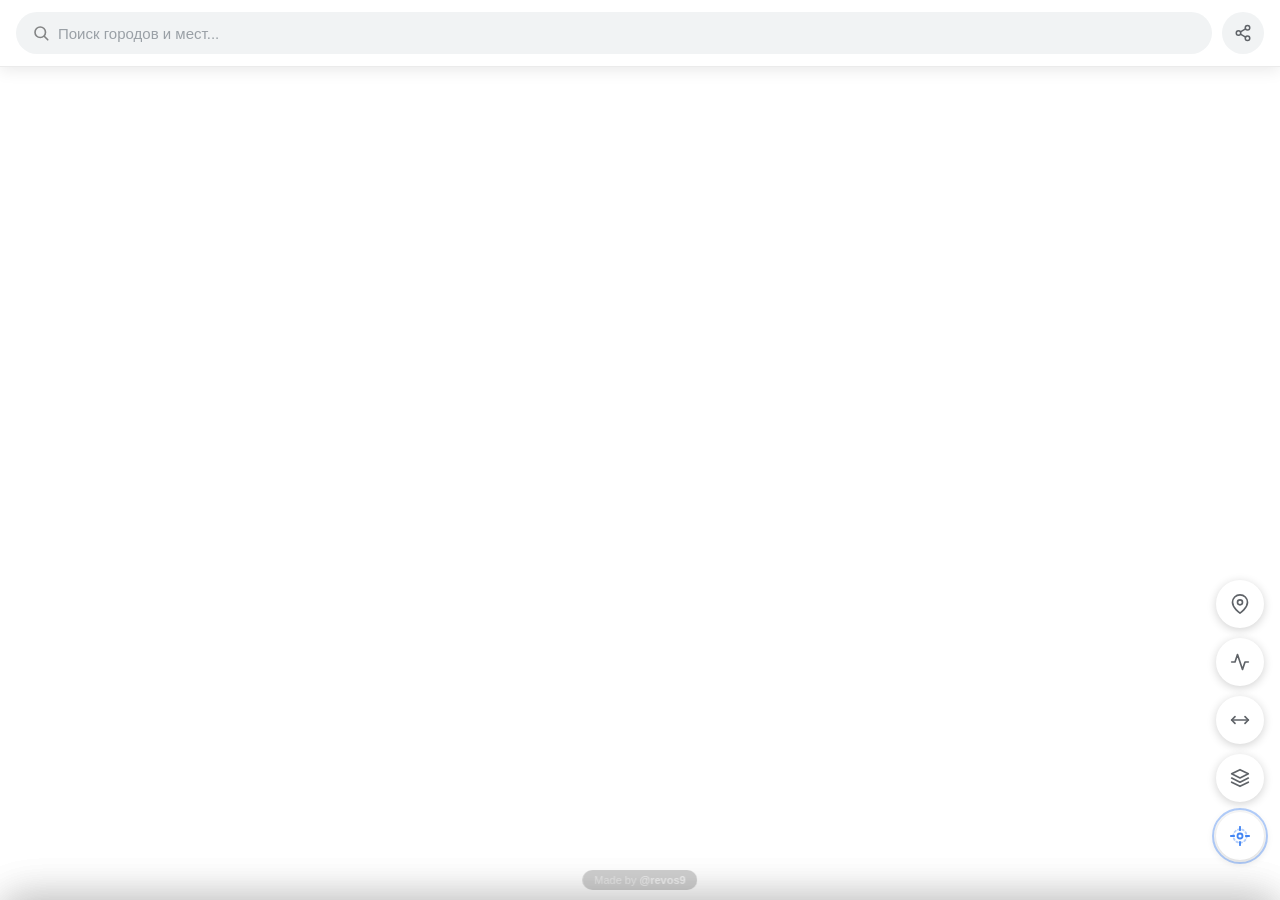
==== index.html @ 76214e2a "Add files via upload" ====
<!DOCTYPE html>
<html lang="ru">
<head>
<meta charset="UTF-8">
<meta name="viewport" content="width=device-width, initial-scale=1.0">
<title>GeoGo</title>
<link rel="stylesheet" href="https://unpkg.com/leaflet@1.9.4/dist/leaflet.css"/>
<style>
* { margin:0; padding:0; box-sizing:border-box; }
body { overflow:hidden; font-family:-apple-system,BlinkMacSystemFont,'Segoe UI',sans-serif; }
#map { height:100vh; width:100vw; }

#topbar {
  position:fixed; top:0; left:0; right:0; z-index:1000;
  padding:12px 16px; display:flex; align-items:center; gap:10px;
  background:rgba(255,255,255,0.92); backdrop-filter:blur(12px); -webkit-backdrop-filter:blur(12px);
  border-bottom:1px solid rgba(0,0,0,0.08); box-shadow:0 2px 16px rgba(0,0,0,0.1);
}
#searchWrap {
  flex:1; display:flex; align-items:center; position:relative;
  background:#f1f3f4; border-radius:24px; padding:0 16px; gap:8px; height:42px; transition:background .2s;
}
#searchWrap:focus-within { background:#fff; box-shadow:0 0 0 2px #4285f4; }
#searchWrap > svg { flex-shrink:0; opacity:.45; }
#searchInput { flex:1; border:none; outline:none; background:transparent; font-size:15px; color:#202124; }
#searchInput::placeholder { color:#9aa0a6; }
#suggestions {
  position:absolute; top:calc(100% + 6px); left:0; right:0;
  background:#fff; border-radius:16px; box-shadow:0 8px 32px rgba(0,0,0,0.15);
  overflow:hidden; z-index:1100; display:none;
}
#suggestions.open { display:block; }
.sug-item { display:flex; align-items:center; gap:10px; padding:10px 16px; cursor:pointer; font-size:14px; color:#3c4043; transition:background .12s; border:none; background:none; width:100%; text-align:left; }
.sug-item:hover { background:#f1f3f4; }
.sug-name { font-weight:500; }
.sug-sub { font-size:12px; color:#9aa0a6; margin-top:1px; }
.sug-sep { font-size:11px; font-weight:600; letter-spacing:.7px; color:#9aa0a6; text-transform:uppercase; padding:8px 16px 4px; display:block; }

/* крестик удаления из истории */
.sug-del {
  width:24px; height:24px; border-radius:50%; border:none; background:none;
  color:#c5c8cc; cursor:pointer; display:flex; align-items:center; justify-content:center;
  flex-shrink:0; margin-left:auto; padding:0;
  transition:background .15s, color .15s;
  position:relative; z-index:10;
}
.sug-del:hover { background:#fee8e8; color:#d93025; }
/* строка истории: основная часть кликается, крестик — отдельно */
.hist-row { display:flex; align-items:center; gap:10px; padding:0 16px; transition:background .12s; }
.hist-row:hover { background:#f1f3f4; }
.hist-row:hover .sug-del { color:#9aa0a6; }
.hist-btn { flex:1; display:flex; align-items:center; gap:10px; padding:10px 0; cursor:pointer; border:none; background:none; text-align:left; font-size:14px; color:#3c4043; min-width:0; }

/* заголовок секции истории с кнопкой очистки */
.sug-sep-row { display:flex; align-items:center; justify-content:space-between; padding:8px 16px 4px; }
.sug-sep-row .sug-sep { padding:0; display:inline; }
.hist-clear-all { border:none; background:none; color:#9aa0a6; font-size:11px; font-weight:600; cursor:pointer; padding:3px 6px; border-radius:8px; transition:background .15s,color .15s; letter-spacing:.2px; }
.hist-clear-all:hover { background:#fee8e8; color:#d93025; }



#shareBtn { width:42px; height:42px; border-radius:50%; flex-shrink:0; display:flex; align-items:center; justify-content:center; background:#f1f3f4; border:none; cursor:pointer; color:#5f6368; transition:all .18s; }
#shareBtn:hover { background:#e8f0fe; color:#4285f4; }
#shareBtn:active { transform:scale(.92); }

#sidebar { position:fixed; right:16px; bottom:40px; z-index:1000; display:flex; flex-direction:column; gap:10px; align-items:center; transition:bottom .35s cubic-bezier(.4,0,.2,1); }
#sidebar.lifted { bottom:230px; }
.fab { width:48px; height:48px; border-radius:50%; display:flex; align-items:center; justify-content:center; cursor:pointer; border:none; position:relative; box-shadow:0 2px 10px rgba(0,0,0,0.18); transition:transform .18s,box-shadow .18s,background .18s,color .18s; }
.fab:hover { transform:scale(1.08); box-shadow:0 4px 18px rgba(0,0,0,0.22); }
.fab:active { transform:scale(.93); }
#rulerBtn { background:#fff; color:#5f6368; }
#rulerBtn.on { background:#4285f4; color:#fff; box-shadow:0 2px 14px rgba(66,133,244,.5); }
#routeBtn { background:#fff; color:#5f6368; }
#routeBtn.on { background:#4285f4; color:#fff; box-shadow:0 2px 14px rgba(66,133,244,.5); }
#pinBtn { background:#fff; color:#5f6368; }
#pinBtn.on { background:#4285f4; color:#fff; box-shadow:0 2px 14px rgba(66,133,244,.5); }
body.pin-mode #map { cursor:crosshair !important; }
body.route-mode #map { cursor:crosshair !important; }
#menuBtn { background:#fff; color:#5f6368; }
#menuBtn.open { background:#e8f0fe; color:#4285f4; }
#locBtn { background:#fff; color:#4285f4; }
#locBtn.active { background:#4285f4; color:#fff; }
#locBtn::after { content:''; position:absolute; inset:-4px; border-radius:50%; border:2px solid rgba(66,133,244,0.4); animation:locping 2.2s ease-out infinite; }
@keyframes locping { 0%{opacity:.6;transform:scale(1)} 100%{opacity:0;transform:scale(1.6)} }

.custom-pin { display:flex; flex-direction:column; align-items:center; cursor:pointer; }
.custom-pin .pin-head { width:28px; height:28px; border-radius:50% 50% 50% 0; transform:rotate(-45deg); display:flex; align-items:center; justify-content:center; background:#4285f4; border:2.5px solid #fff; box-shadow:0 3px 10px rgba(66,133,244,.5); }
.custom-pin .pin-head svg { transform:rotate(45deg); }
.custom-pin .pin-tail { width:2px; height:8px; background:#4285f4; margin-top:-1px; border-radius:0 0 2px 2px; }

#pinDialog { position:fixed; top:50%; left:50%; transform:translate(-50%,-50%) scale(0.9); z-index:3000; background:#fff; border-radius:20px; box-shadow:0 16px 48px rgba(0,0,0,0.22); padding:20px; width:280px; opacity:0; pointer-events:none; transition:opacity .2s,transform .22s cubic-bezier(.34,1.4,.64,1); }
#pinDialog.show { opacity:1; pointer-events:all; transform:translate(-50%,-50%) scale(1); }
#pinDialogOverlay { position:fixed; inset:0; z-index:2999; background:rgba(0,0,0,0.3); backdrop-filter:blur(2px); opacity:0; pointer-events:none; transition:opacity .2s; }
#pinDialogOverlay.show { opacity:1; pointer-events:all; }
#pinDialog h3 { font-size:16px; font-weight:600; color:#202124; margin-bottom:14px; display:flex; align-items:center; gap:8px; }
#pinDialog h3 svg { color:#4285f4; }
#pinLabelInput { width:100%; border:1.5px solid #e0e0e0; border-radius:12px; padding:10px 14px; font-size:14px; color:#202124; outline:none; transition:border-color .18s; font-family:inherit; }
#pinLabelInput:focus { border-color:#4285f4; }
#pinLabelInput::placeholder { color:#9aa0a6; }
.pin-dialog-btns { display:flex; gap:8px; margin-top:14px; }
.pin-dialog-btns button { flex:1; padding:10px; border-radius:12px; border:none; font-size:14px; font-weight:600; cursor:pointer; transition:background .15s; }
#pinCancelBtn { background:#f1f3f4; color:#5f6368; }
#pinConfirmBtn { background:#4285f4; color:#fff; }
.pin-popup { min-width:120px; }
.pin-popup .pin-popup-name { font-weight:600; font-size:14px; color:#202124; margin-bottom:6px; }
.pin-popup .pin-popup-del { display:flex; align-items:center; gap:5px; background:none; border:none; color:#4285f4; font-size:12px; font-weight:600; cursor:pointer; padding:0; font-family:inherit; }

#mapMenu { position:fixed; right:68px; bottom:40px; z-index:999; background:rgba(255,255,255,0.97); backdrop-filter:blur(16px); -webkit-backdrop-filter:blur(16px); border-radius:20px; box-shadow:0 8px 40px rgba(0,0,0,0.18); padding:10px 8px 12px; display:flex; flex-direction:column; gap:0; width:220px; transform:scale(0.88) translateX(12px); transform-origin:right bottom; opacity:0; pointer-events:none; transition:transform .24s cubic-bezier(.34,1.56,.64,1),opacity .18s ease,bottom .35s cubic-bezier(.4,0,.2,1); max-height:82vh; overflow-y:auto; }
#mapMenu.lifted { bottom:230px; }
#mapMenu.open { transform:scale(1) translateX(0); opacity:1; pointer-events:all; }
.menu-title { font-size:10px; font-weight:700; letter-spacing:.9px; color:#9aa0a6; text-transform:uppercase; padding:6px 12px 5px; display:block; }
.menu-sep { height:1px; background:#f1f3f4; margin:5px 8px; }
.mbase-grid { display:grid; grid-template-columns:1fr 1fr; gap:6px; padding:0 6px 4px; }
.mbase-btn { display:flex; flex-direction:column; align-items:center; gap:5px; padding:8px 4px 7px; border-radius:14px; cursor:pointer; border:1.5px solid #e8eaed; background:#fff; font-size:11px; font-weight:600; color:#5f6368; transition:all .18s; }
.mbase-btn:hover { background:#f8f9fa; }
.mbase-btn.on { border-color:#4285f4; background:#e8f0fe; color:#1a73e8; }
.mbase-btn .mb-ico { width:42px; height:30px; border-radius:8px; overflow:hidden; flex-shrink:0; background:#e8eaed; }
.mbase-btn .mb-ico img { width:100%; height:100%; object-fit:cover; }
.mlay { display:flex; align-items:center; gap:10px; padding:8px 10px; border-radius:12px; cursor:pointer; border:none; background:none; width:100%; text-align:left; transition:background .15s; }
.mlay:hover { background:#f1f3f4; }
.mlay-ico { width:30px; height:30px; border-radius:9px; flex-shrink:0; display:flex; align-items:center; justify-content:center; background:#f1f3f4; color:#5f6368; transition:background .2s,color .2s; }
.mlay.on .mlay-ico { background:#e8f0fe; color:#4285f4; }
.mlay-info { flex:1; }
.mlay-name { font-size:13px; font-weight:600; color:#3c4043; }
.mlay-sub { font-size:10px; color:#9aa0a6; }
.mlay-toggle { width:32px; height:19px; border-radius:10px; background:#dde1e5; flex-shrink:0; position:relative; transition:background .2s; }
.mlay-toggle::after { content:''; position:absolute; width:15px; height:15px; top:2px; left:2px; border-radius:50%; background:#fff; box-shadow:0 1px 3px rgba(0,0,0,.2); transition:transform .2s; }
.mlay.on .mlay-toggle { background:#4285f4; }
.mlay.on .mlay-toggle::after { transform:translateX(13px); }

body.ruler-mode #map { cursor:crosshair !important; }
#rulerHint { position:fixed; top:76px; left:50%; transform:translateX(-50%) translateY(-6px); z-index:1500; background:rgba(32,33,36,0.93); color:#fff; padding:8px 8px 8px 16px; border-radius:20px; font-size:13px; font-weight:500; box-shadow:0 4px 24px rgba(0,0,0,0.3); display:none; align-items:center; gap:10px; white-space:nowrap; opacity:0; transition:opacity .2s,transform .22s; }
#rulerHint.show { display:flex; opacity:1; transform:translateX(-50%) translateY(0); }
#rulerHint .hint-text { opacity:.65; }
#rulerHint .dist-val { color:#7ab3f8; font-size:16px; font-weight:700; display:inline-flex; align-items:center; gap:6px; }
#rulerClearBtn { background:rgba(255,255,255,0.12); border:1px solid rgba(255,255,255,0.15); color:rgba(255,255,255,0.8); padding:6px 14px; border-radius:14px; cursor:pointer; font-size:12px; font-weight:600; transition:background .15s; line-height:1; }
#rulerClearBtn:hover { background:rgba(255,255,255,0.22); color:#fff; }
.ruler-dot { width:14px; height:14px; background:#4285f4; border:3px solid #fff; border-radius:50%; box-shadow:0 2px 8px rgba(66,133,244,.6); cursor:grab; }
.ruler-dot:active { cursor:grabbing; }
.ruler-label { background:rgba(32,33,36,0.88); color:#fff; padding:3px 9px; border-radius:8px; font-size:11px; font-weight:700; white-space:nowrap; pointer-events:none; transform:translateX(-50%); display:inline-block; }

#routeSheet { position:fixed; left:0; right:0; bottom:0; z-index:1200; background:#fff; border-radius:24px 24px 0 0; box-shadow:0 -4px 40px rgba(0,0,0,0.15); transform:translateY(100%); transition:transform .35s cubic-bezier(.4,0,.2,1); }
#routeSheet.show { transform:translateY(0); }
.rs-handle { width:36px; height:4px; background:#e0e0e0; border-radius:2px; margin:12px auto 0; }
.rs-body { padding:14px 16px 20px; }
.rs-header { display:flex; align-items:center; justify-content:space-between; margin-bottom:16px; }
.rs-title { font-size:16px; font-weight:700; color:#202124; display:flex; align-items:center; gap:8px; }
.rs-title-dot { width:8px; height:8px; border-radius:50%; background:#4285f4; animation:pulse-blue 2s ease infinite; }
@keyframes pulse-blue { 0%,100%{box-shadow:0 0 0 0 rgba(66,133,244,.4)} 50%{box-shadow:0 0 0 6px rgba(66,133,244,0)} }
#routeSheetClose { width:30px; height:30px; border-radius:50%; background:#f1f3f4; border:none; cursor:pointer; display:flex; align-items:center; justify-content:center; color:#5f6368; transition:background .15s,color .15s; }
#routeSheetClose:hover { background:#e8f0fe; color:#4285f4; }

.rs-inputs { background:#f8f9fa; border-radius:16px; overflow:hidden; border:1.5px solid #e8eaed; margin-bottom:14px; }
.rs-field { display:flex; align-items:center; gap:12px; padding:13px 14px; min-height:50px; }
.rs-field + .rs-field { border-top:1px solid #e8eaed; }
.rs-dot { width:12px; height:12px; border-radius:50%; flex-shrink:0; }
.rs-dot.start { background:#4285f4; }
.rs-dot.end { background:#1a73e8; }
.rs-field-label { flex:1; font-size:14px; color:#9aa0a6; white-space:nowrap; overflow:hidden; text-overflow:ellipsis; }
.rs-field-label.filled { color:#202124; font-weight:500; }
.rs-field-clear { width:22px; height:22px; border-radius:50%; background:#e0e0e0; border:none; cursor:pointer; display:none; align-items:center; justify-content:center; color:#5f6368; flex-shrink:0; transition:background .15s; }
.rs-field-clear.vis { display:flex; }
.rs-field-clear:hover { background:#e8f0fe; color:#4285f4; }

.rs-tabs { display:flex; gap:8px; margin-bottom:14px; }
.rs-tab { flex:1; display:flex; flex-direction:column; align-items:center; gap:3px; padding:10px 4px 9px; border-radius:16px; border:1.5px solid #e8eaed; background:#fff; cursor:pointer; transition:all .2s; }
.rs-tab:hover { background:#f8f9fa; }
.rs-tab.on { border-color:#4285f4; background:#e8f0fe; }
.rs-tab-icon { color:#b0b4b8; transition:color .2s; }
.rs-tab.on .rs-tab-icon { color:#4285f4; }
.rs-tab-time { font-size:13px; font-weight:800; color:#9aa0a6; line-height:1; }
.rs-tab.on .rs-tab-time { color:#1a73e8; }
.rs-tab-time.loading { animation:tskel 0.8s ease infinite alternate; }
@keyframes tskel { from{opacity:.3} to{opacity:.9} }
.rs-tab-name { font-size:10px; font-weight:600; color:#9aa0a6; letter-spacing:.3px; }
.rs-tab.on .rs-tab-name { color:#4285f4; }

.rs-result { display:none; border-radius:16px; padding:14px 16px; align-items:center; gap:14px; background:#e8f0fe; border:1.5px solid rgba(66,133,244,.2); animation:rsfadein .25s ease; }
@keyframes rsfadein { from{opacity:0;transform:translateY(4px)} to{opacity:1;transform:translateY(0)} }
.rs-result.show { display:flex; }
.rs-result-icon { width:46px; height:46px; border-radius:14px; flex-shrink:0; display:flex; align-items:center; justify-content:center; background:rgba(66,133,244,.15); color:#4285f4; }
.rs-result-main { flex:1; }
.rs-result-time { font-size:28px; font-weight:900; color:#202124; line-height:1; letter-spacing:-.5px; }
.rs-result-sub { font-size:12px; color:#9aa0a6; margin-top:2px; }
.rs-result-dist { font-size:14px; font-weight:700; color:#5f6368; }

.rm-start { width:16px; height:16px; background:#4285f4; border:3px solid #fff; border-radius:50%; box-shadow:0 2px 8px rgba(66,133,244,.6); }
.rm-end { width:16px; height:16px; background:#1a73e8; border:3px solid #fff; border-radius:50%; box-shadow:0 2px 8px rgba(26,115,232,.6); }

.route-chip { position:fixed; top:76px; left:50%; transform:translateX(-50%) scale(0.9); z-index:1400; padding:9px 18px; border-radius:22px; font-size:13px; font-weight:600; white-space:nowrap; pointer-events:none; opacity:0; transition:opacity .22s,transform .22s; box-shadow:0 4px 20px rgba(0,0,0,.18); }
.route-chip.show { opacity:1; transform:translateX(-50%) scale(1); }
.route-chip.step-start { background:#4285f4; color:#fff; }
.route-chip.step-end { background:#1a73e8; color:#fff; }

#credit { position:fixed; bottom:10px; left:50%; transform:translateX(-50%); z-index:999; font-size:11px; color:rgba(255,255,255,0.55); background:rgba(0,0,0,0.18); backdrop-filter:blur(6px); -webkit-backdrop-filter:blur(6px); padding:4px 12px; border-radius:20px; white-space:nowrap; pointer-events:all; }
#credit a { color:rgba(255,255,255,0.7); text-decoration:none; font-weight:600; transition:color .15s; }
#credit a:hover { color:#fff; }
#toast { position:fixed; bottom:40px; left:50%; transform:translateX(-50%) translateY(8px); z-index:4000; background:rgba(32,33,36,0.92); color:#fff; padding:10px 20px; border-radius:24px; font-size:13px; font-weight:500; box-shadow:0 4px 16px rgba(0,0,0,0.25); opacity:0; pointer-events:none; transition:opacity .25s,transform .25s; white-space:nowrap; }
#toast.show { opacity:1; transform:translateX(-50%) translateY(0); }
#toast.ok::before { content:'✓  '; color:#7ab3f8; }
#toast.err::before { content:'✕  '; color:#f28b82; }
.udot { width:16px; height:16px; background:#4285f4; border:3px solid #fff; border-radius:50%; box-shadow:0 2px 6px rgba(66,133,244,.6); animation:udot 2s ease-out infinite; }
@keyframes udot { 0%{box-shadow:0 0 0 0 rgba(66,133,244,.6),0 2px 6px rgba(66,133,244,.4)} 100%{box-shadow:0 0 0 14px rgba(66,133,244,0),0 2px 6px rgba(66,133,244,.4)} }

/* ── WIKIPEDIA PANEL ── */
#wikiPanel {
  position:fixed; left:0; right:0; bottom:0; z-index:1300;
  background:#fff; border-radius:24px 24px 0 0;
  box-shadow:0 -4px 40px rgba(0,0,0,0.15);
  transform:translateY(100%);
  transition:transform .35s cubic-bezier(.4,0,.2,1);
  max-height:78vh; display:flex; flex-direction:column;
}
#wikiPanel.show { transform:translateY(0); }
.wiki-handle { width:36px; height:4px; background:#e0e0e0; border-radius:2px; margin:12px auto 4px; flex-shrink:0; }
.wiki-header { display:flex; align-items:center; gap:10px; padding:8px 16px 12px; flex-shrink:0; border-bottom:1px solid #f1f3f4; }
.wiki-logo { width:32px; height:32px; border-radius:10px; background:#f1f3f4; flex-shrink:0; display:flex; align-items:center; justify-content:center; color:#4285f4; font-weight:900; font-size:17px; font-family:serif; }
.wiki-header-text { flex:1; min-width:0; }
.wiki-title { font-size:16px; font-weight:700; color:#202124; white-space:nowrap; overflow:hidden; text-overflow:ellipsis; }
.wiki-dist { font-size:11px; color:#9aa0a6; margin-top:1px; }
#wikiClose { width:30px; height:30px; border-radius:50%; background:#f1f3f4; border:none; cursor:pointer; display:flex; align-items:center; justify-content:center; color:#5f6368; flex-shrink:0; transition:background .15s,color .15s; }
#wikiClose:hover { background:#e8f0fe; color:#4285f4; }
.wiki-body { overflow-y:auto; padding:14px 16px 20px; flex:1; }
.wiki-thumb { width:100%; max-height:180px; object-fit:cover; border-radius:14px; margin-bottom:14px; display:block; }
.wiki-extract { font-size:14px; line-height:1.65; color:#3c4043; }
.wiki-readmore {
  display:flex; align-items:center; justify-content:center; gap:8px;
  margin-top:16px; padding:12px; border-radius:14px;
  background:#e8f0fe; border:none; cursor:pointer; width:100%;
  font-size:14px; font-weight:600; color:#1a73e8; transition:background .15s;
}
.wiki-readmore:hover { background:#d2e3fc; }
.wiki-loading { display:flex; flex-direction:column; align-items:center; gap:12px; padding:32px 16px; color:#9aa0a6; font-size:14px; }
.wiki-spinner { width:32px; height:32px; border:3px solid #e8f0fe; border-top-color:#4285f4; border-radius:50%; animation:wspin .7s linear infinite; }
@keyframes wspin { to{transform:rotate(360deg)} }
.wiki-none { text-align:center; padding:32px 16px; color:#9aa0a6; font-size:14px; }
.wiki-none svg { margin-bottom:10px; opacity:.3; }
#wikiOverlay { position:fixed; inset:0; z-index:1299; background:rgba(0,0,0,0.25); backdrop-filter:blur(2px); opacity:0; pointer-events:none; transition:opacity .25s; }
#wikiOverlay.show { opacity:1; pointer-events:all; }

.leaflet-bottom.leaflet-left { bottom:110px !important; left:16px !important; }
.leaflet-control-zoom { border:none !important; box-shadow:0 2px 12px rgba(0,0,0,.15) !important; }
.leaflet-control-zoom a { background:#fff !important; color:#5f6368 !important; border:none !important; font-weight:600 !important; width:36px !important; height:36px !important; line-height:36px !important; }
.leaflet-control-zoom a:hover { background:#f1f3f4 !important; }
.leaflet-control-zoom-in { border-radius:12px 12px 0 0 !important; }
.leaflet-control-zoom-out { border-radius:0 0 12px 12px !important; }
.leaflet-popup-content-wrapper { border-radius:14px !important; box-shadow:0 8px 24px rgba(0,0,0,.15) !important; font-family:-apple-system,BlinkMacSystemFont,'Segoe UI',sans-serif !important; }
.leaflet-popup-content { font-size:14px; color:#3c4043; }
</style>
</head>
<body>

<div id="topbar">
  <div id="searchWrap">
    <svg width="18" height="18" viewBox="0 0 24 24" fill="none" stroke="currentColor" stroke-width="2.2" stroke-linecap="round" stroke-linejoin="round"><circle cx="11" cy="11" r="7"/><line x1="21" y1="21" x2="16.65" y2="16.65"/></svg>
    <input id="searchInput" type="text" placeholder="Поиск городов и мест..." autocomplete="off">
    <div id="suggestions"></div>
  </div>
  <button id="shareBtn" title="Поделиться">
    <svg width="18" height="18" viewBox="0 0 24 24" fill="none" stroke="currentColor" stroke-width="2" stroke-linecap="round" stroke-linejoin="round"><circle cx="18" cy="5" r="3"/><circle cx="6" cy="12" r="3"/><circle cx="18" cy="19" r="3"/><line x1="8.59" y1="13.51" x2="15.42" y2="17.49"/><line x1="15.41" y1="6.51" x2="8.59" y2="10.49"/></svg>
  </button>
</div>

<div id="routeSheet">
  <div class="rs-handle"></div>
  <div class="rs-body">
    <div class="rs-header">
      <div class="rs-title"><div class="rs-title-dot"></div>Маршрут</div>
      <button id="routeSheetClose"><svg width="14" height="14" viewBox="0 0 24 24" fill="none" stroke="currentColor" stroke-width="2.5" stroke-linecap="round"><line x1="18" y1="6" x2="6" y2="18"/><line x1="6" y1="6" x2="18" y2="18"/></svg></button>
    </div>
    <div class="rs-inputs">
      <div class="rs-field">
        <div class="rs-dot start"></div>
        <div class="rs-field-label" id="rsStartLbl">Откуда...</div>
        <button class="rs-field-clear" id="rsStartClr"><svg width="9" height="9" viewBox="0 0 24 24" fill="none" stroke="currentColor" stroke-width="3.5" stroke-linecap="round"><line x1="18" y1="6" x2="6" y2="18"/><line x1="6" y1="6" x2="18" y2="18"/></svg></button>
      </div>
      <div class="rs-field">
        <div class="rs-dot end"></div>
        <div class="rs-field-label" id="rsEndLbl">Куда...</div>
        <button class="rs-field-clear" id="rsEndClr"><svg width="9" height="9" viewBox="0 0 24 24" fill="none" stroke="currentColor" stroke-width="3.5" stroke-linecap="round"><line x1="18" y1="6" x2="6" y2="18"/><line x1="6" y1="6" x2="18" y2="18"/></svg></button>
      </div>
    </div>
    <div class="rs-tabs">
      <button class="rs-tab on" data-mode="driving">
        <span class="rs-tab-icon"><svg width="22" height="22" viewBox="0 0 24 24" fill="none" stroke="currentColor" stroke-width="2" stroke-linecap="round" stroke-linejoin="round"><rect x="1" y="3" width="15" height="13" rx="2"/><path d="M16 8h4l3 3v5h-7V8z"/><circle cx="5.5" cy="18.5" r="2.5"/><circle cx="18.5" cy="18.5" r="2.5"/></svg></span>
        <span class="rs-tab-time" id="tt-driving">—</span>
        <span class="rs-tab-name">Авто</span>
      </button>
      <button class="rs-tab" data-mode="cycling">
        <span class="rs-tab-icon"><svg width="22" height="22" viewBox="0 0 24 24" fill="none" stroke="currentColor" stroke-width="2" stroke-linecap="round" stroke-linejoin="round"><circle cx="18.5" cy="17.5" r="3.5"/><circle cx="5.5" cy="17.5" r="3.5"/><circle cx="15" cy="5" r="1"/><path d="M12 17.5V14l-3-3 4-3 2 3h2"/></svg></span>
        <span class="rs-tab-time" id="tt-cycling">—</span>
        <span class="rs-tab-name">Вело</span>
      </button>
      <button class="rs-tab" data-mode="walking">
        <span class="rs-tab-icon"><svg width="22" height="22" viewBox="0 0 24 24" fill="none" stroke="currentColor" stroke-width="2" stroke-linecap="round" stroke-linejoin="round"><circle cx="12" cy="4" r="1.5"/><path d="M9 8l1 4-3 3 1 1 3-2 1 4h2l1-5 2 2v4h1v-5l-3-3 1-4"/></svg></span>
        <span class="rs-tab-time" id="tt-walking">—</span>
        <span class="rs-tab-name">Пешком</span>
      </button>
    </div>
    <div class="rs-result" id="rsResult" data-mode="driving">
      <div class="rs-result-icon" id="rsIcon"></div>
      <div class="rs-result-main">
        <div class="rs-result-time" id="rsTime">—</div>
        <div class="rs-result-sub" id="rsSub"></div>
      </div>
      <div class="rs-result-dist" id="rsDist"></div>
    </div>
  </div>
</div>

<div class="route-chip" id="routeChip"></div>

<div id="sidebar">
  <button class="fab" id="pinBtn" title="Метка">
    <svg width="20" height="20" viewBox="0 0 24 24" fill="none" stroke="currentColor" stroke-width="2" stroke-linecap="round" stroke-linejoin="round"><path d="M21 10c0 7-9 13-9 13s-9-6-9-13a9 9 0 0 1 18 0z"/><circle cx="12" cy="10" r="3"/></svg>
  </button>
  <button class="fab" id="routeBtn" title="Маршрут">
    <svg width="20" height="20" viewBox="0 0 24 24" fill="none" stroke="currentColor" stroke-width="2" stroke-linecap="round" stroke-linejoin="round"><polyline points="22 12 18 12 15 21 9 3 6 12 2 12"/></svg>
  </button>
  <button class="fab" id="rulerBtn" title="Линейка">
    <svg width="20" height="20" viewBox="0 0 24 24" fill="none" stroke="currentColor" stroke-width="2" stroke-linecap="round" stroke-linejoin="round"><line x1="2" y1="12" x2="22" y2="12"/><polyline points="6 8 2 12 6 16"/><polyline points="18 8 22 12 18 16"/></svg>
  </button>
  <button class="fab" id="menuBtn" title="Слои">
    <svg width="20" height="20" viewBox="0 0 24 24" fill="none" stroke="currentColor" stroke-width="2" stroke-linecap="round" stroke-linejoin="round"><polygon points="12 2 2 7 12 12 22 7 12 2"/><polyline points="2 17 12 22 22 17"/><polyline points="2 12 12 17 22 12"/></svg>
  </button>
  <button class="fab" id="locBtn" title="Местоположение">
    <svg width="20" height="20" viewBox="0 0 24 24" fill="none" stroke="currentColor" stroke-width="2.2" stroke-linecap="round" stroke-linejoin="round"><circle cx="12" cy="12" r="3"/><path d="M12 1v4M12 19v4M1 12h4M19 12h4"/><circle cx="12" cy="12" r="8" stroke-dasharray="2 3" opacity=".4"/></svg>
  </button>
</div>

<div id="mapMenu">
  <span class="menu-title">Тип карты</span>
  <div class="mbase-grid">
    <button class="mbase-btn on" data-t="light">
      <div class="mb-ico"><img src="https://tile.openstreetmap.org/6/32/21.png" alt=""></div>Обычная
    </button>
    <button class="mbase-btn" data-t="dark">
      <div class="mb-ico"><img src="https://cartodb-basemaps-a.global.ssl.fastly.net/dark_all/6/32/21.png" alt=""></div>Тёмная
    </button>
    <button class="mbase-btn" data-t="sat">
      <div class="mb-ico"><img src="https://server.arcgisonline.com/ArcGIS/rest/services/World_Imagery/MapServer/tile/6/21/32" alt=""></div>Спутник
    </button>
    <button class="mbase-btn" data-t="hyb">
      <div class="mb-ico" style="position:relative">
        <img src="https://server.arcgisonline.com/ArcGIS/rest/services/World_Imagery/MapServer/tile/6/21/32" alt="" style="position:absolute;inset:0;width:100%;height:100%;object-fit:cover">
        <img src="https://cartodb-basemaps-a.global.ssl.fastly.net/light_only_labels/6/32/21.png" alt="" style="position:absolute;inset:0;width:100%;height:100%;object-fit:cover;opacity:.85">
      </div>Гибрид
    </button>
  </div>
  <div class="menu-sep"></div>
  <span class="menu-title">Слои</span>
  <button class="mlay" id="layTraffic">
    <div class="mlay-ico"><svg width="16" height="16" viewBox="0 0 24 24" fill="none" stroke="currentColor" stroke-width="2" stroke-linecap="round" stroke-linejoin="round"><circle cx="12" cy="12" r="10"/><path d="M12 8v4l3 3"/></svg></div>
    <div class="mlay-info"><div class="mlay-name">Пробки</div><div class="mlay-sub">TomTom Flow</div></div>
    <div class="mlay-toggle"></div>
  </button>
  <button class="mlay" id="layWeather">
    <div class="mlay-ico"><svg width="16" height="16" viewBox="0 0 24 24" fill="none" stroke="currentColor" stroke-width="2" stroke-linecap="round" stroke-linejoin="round"><path d="M18 10h-1.26A8 8 0 1 0 9 20h9a5 5 0 0 0 0-10z"/></svg></div>
    <div class="mlay-info"><div class="mlay-name">Погода</div><div class="mlay-sub">Осадки (OpenMeteo)</div></div>
    <div class="mlay-toggle"></div>
  </button>
  <button class="mlay" id="layBike">
    <div class="mlay-ico"><svg width="16" height="16" viewBox="0 0 24 24" fill="none" stroke="currentColor" stroke-width="2" stroke-linecap="round" stroke-linejoin="round"><circle cx="18.5" cy="17.5" r="3.5"/><circle cx="5.5" cy="17.5" r="3.5"/><circle cx="15" cy="5" r="1"/><path d="M12 17.5V14l-3-3 4-3 2 3h2"/></svg></div>
    <div class="mlay-info"><div class="mlay-name">Велодорожки</div><div class="mlay-sub">CyclOSM</div></div>
    <div class="mlay-toggle"></div>
  </button>
  <button class="mlay" id="layTerrain">
    <div class="mlay-ico"><svg width="16" height="16" viewBox="0 0 24 24" fill="none" stroke="currentColor" stroke-width="2" stroke-linecap="round" stroke-linejoin="round"><path d="M3 20l6-12 4 7 3-5 5 10"/></svg></div>
    <div class="mlay-info"><div class="mlay-name">Рельеф</div><div class="mlay-sub">Горы и высоты</div></div>
    <div class="mlay-toggle"></div>
  </button>
  <button class="mlay" id="layRail">
    <div class="mlay-ico"><svg width="16" height="16" viewBox="0 0 24 24" fill="none" stroke="currentColor" stroke-width="2" stroke-linecap="round" stroke-linejoin="round"><rect x="4" y="3" width="16" height="14" rx="3"/><path d="M4 11h16"/><path d="M8 3v8M16 3v8"/><path d="M8 17l-2 4M16 17l2 4"/></svg></div>
    <div class="mlay-info"><div class="mlay-name">ЖД пути</div><div class="mlay-sub">OpenRailwayMap</div></div>
    <div class="mlay-toggle"></div>
  </button>
  <button class="mlay" id="layHike">
    <div class="mlay-ico"><svg width="16" height="16" viewBox="0 0 24 24" fill="none" stroke="currentColor" stroke-width="2" stroke-linecap="round" stroke-linejoin="round"><circle cx="12" cy="8" r="3"/><path d="M6.5 18c0-3 2.5-5 5.5-5s5.5 2 5.5 5"/><path d="M3 20h18"/></svg></div>
    <div class="mlay-info"><div class="mlay-name">Пешие тропы</div><div class="mlay-sub">Waymarked Trails</div></div>
    <div class="mlay-toggle"></div>
  </button>
</div>

<div id="rulerHint">
  <span class="hint-text" id="rulerHintText">Кликните на карту, чтобы начать</span>
  <span class="dist-val" id="rulerDist" style="display:none"></span>
  <button id="rulerClearBtn">✕ Сбросить</button>
</div>

<div id="pinDialogOverlay"></div>
<div id="pinDialog">
  <h3><svg width="18" height="18" viewBox="0 0 24 24" fill="none" stroke="currentColor" stroke-width="2.2" stroke-linecap="round" stroke-linejoin="round"><path d="M21 10c0 7-9 13-9 13s-9-6-9-13a9 9 0 0 1 18 0z"/><circle cx="12" cy="10" r="3"/></svg>Новая метка</h3>
  <input id="pinLabelInput" type="text" placeholder="Название места..." maxlength="40" autocomplete="off">
  <div class="pin-dialog-btns">
    <button id="pinCancelBtn">Отмена</button>
    <button id="pinConfirmBtn">Добавить</button>
  </div>
</div>
<div id="wikiOverlay"></div>
<div id="wikiPanel">
  <div class="wiki-handle"></div>
  <div class="wiki-header">
    <div class="wiki-logo">W</div>
    <div class="wiki-header-text">
      <div class="wiki-title" id="wikiTitle">Wikipedia</div>
      <div class="wiki-dist" id="wikiDist"></div>
    </div>
    <button id="wikiClose"><svg width="14" height="14" viewBox="0 0 24 24" fill="none" stroke="currentColor" stroke-width="2.5" stroke-linecap="round"><line x1="18" y1="6" x2="6" y2="18"/><line x1="6" y1="6" x2="18" y2="18"/></svg></button>
  </div>
  <div class="wiki-body" id="wikiBody"></div>
</div>
<div id="credit">Made by <a href="https://t.me/revos9" target="_blank">@revos9</a></div>
<div id="toast"></div>
<div id="map"></div>

<script src="https://unpkg.com/leaflet@1.9.4/dist/leaflet.js"></script>
<script>
const map = L.map('map',{zoomControl:false}).setView([20,0],2);
L.control.zoom({position:'bottomleft'}).addTo(map);

const menuBtn=document.getElementById('menuBtn'),mapMenu=document.getElementById('mapMenu');
menuBtn.addEventListener('click',e=>{e.stopPropagation();const o=mapMenu.classList.toggle('open');menuBtn.classList.toggle('open',o);});
document.addEventListener('click',e=>{if(!menuBtn.contains(e.target)&&!mapMenu.contains(e.target)){mapMenu.classList.remove('open');menuBtn.classList.remove('open');}});

const TL_BASE={
  light:L.tileLayer('https://tile.openstreetmap.org/{z}/{x}/{y}.png',{attribution:'© OpenStreetMap',maxZoom:19}),
  dark:L.tileLayer('https://{s}.basemaps.cartocdn.com/dark_all/{z}/{x}/{y}{r}.png',{attribution:'© CartoDB',maxZoom:19}),
  sat:L.tileLayer('https://server.arcgisonline.com/ArcGIS/rest/services/World_Imagery/MapServer/tile/{z}/{y}/{x}',{attribution:'© Esri',maxZoom:19}),
  hyb:L.layerGroup([L.tileLayer('https://server.arcgisonline.com/ArcGIS/rest/services/World_Imagery/MapServer/tile/{z}/{y}/{x}'),L.tileLayer('https://{s}.basemaps.cartocdn.com/light_only_labels/{z}/{x}/{y}{r}.png',{opacity:.85})])
};
const TL_OV={
  traffic:L.tileLayer('https://{s}.tile.openstreetmap.fr/osmfr/{z}/{x}/{y}.png',{opacity:.5,attribution:'© OpenStreetMap France',maxZoom:20,subdomains:'abc'}),
  weather:L.tileLayer('https://tile.openweathermap.org/map/precipitation_new/{z}/{x}/{y}.png?appid=439d4b804bc8187953eb36d2a8c26a02',{opacity:.65,attribution:'© OpenWeatherMap',maxZoom:18}),
  bike:L.tileLayer('https://{s}.tile-cyclosm.openstreetmap.fr/cyclosm/{z}/{x}/{y}.png',{opacity:.85,attribution:'© CyclOSM',maxZoom:17,subdomains:'abc'}),
  terrain:L.tileLayer('https://{s}.tile.opentopomap.org/{z}/{x}/{y}.png',{opacity:.45,attribution:'© OpenTopoMap',maxZoom:17,subdomains:'abc'}),
  rail:L.tileLayer('https://a.tiles.openrailwaymap.org/standard/{z}/{x}/{y}.png',{opacity:.9,attribution:'© OpenRailwayMap',maxZoom:19}),
  hike:L.tileLayer('https://tile.waymarkedtrails.org/hiking/{z}/{x}/{y}.png',{opacity:.85,attribution:'© Waymarked Trails',maxZoom:19})
};
let curTheme='light'; TL_BASE.light.addTo(map);
const activeOV=new Set();
document.querySelectorAll('.mbase-btn').forEach(btn=>{btn.addEventListener('click',()=>{const t=btn.dataset.t;if(t===curTheme)return;const old=TL_BASE[curTheme];if(old instanceof L.LayerGroup)old.eachLayer(l=>map.removeLayer(l));else map.removeLayer(old);TL_BASE[t].addTo(map);activeOV.forEach(id=>{if(TL_OV[id]&&map.hasLayer(TL_OV[id])){map.removeLayer(TL_OV[id]);TL_OV[id].addTo(map);}});if(locM)locM.addTo(map);if(accC)accC.addTo(map);document.querySelectorAll('.mbase-btn').forEach(b=>b.classList.remove('on'));btn.classList.add('on');curTheme=t;});});
const OV_MAP={'layTraffic':'traffic','layWeather':'weather','layBike':'bike','layTerrain':'terrain','layRail':'rail','layHike':'hike'};
Object.entries(OV_MAP).forEach(([btnId,ovId])=>{const btn=document.getElementById(btnId);if(!btn)return;btn.addEventListener('click',e=>{e.stopPropagation();const on=btn.classList.toggle('on');if(on){TL_OV[ovId].addTo(map);activeOV.add(ovId);toast(btn.querySelector('.mlay-name').textContent+' включён','ok');}else{map.removeLayer(TL_OV[ovId]);activeOV.delete(ovId);toast(btn.querySelector('.mlay-name').textContent+' выключен');}});});

let toastT;
function toast(txt,cls){const el=document.getElementById('toast');el.textContent=txt;el.className='show'+(cls?' '+cls:'');clearTimeout(toastT);toastT=setTimeout(()=>el.classList.remove('show'),2600);}

let locM=null,accC=null;
function locate(){if(!navigator.geolocation){toast('Геолокация не поддерживается','err');return;}const btn=document.getElementById('locBtn');btn.classList.add('active');navigator.geolocation.getCurrentPosition(pos=>{btn.classList.remove('active');const{latitude:lat,longitude:lng,accuracy:acc}=pos.coords;map.setView([lat,lng],16,{animate:true});if(locM)map.removeLayer(locM);if(accC)map.removeLayer(accC);accC=L.circle([lat,lng],{radius:acc,color:'#4285f4',weight:1.5,opacity:.35,fillColor:'#4285f4',fillOpacity:.06}).addTo(map);locM=L.marker([lat,lng],{icon:L.divIcon({className:'udot',iconSize:[16,16],iconAnchor:[8,8]}),zIndexOffset:1000}).addTo(map).bindPopup('<b>Ты здесь</b><br><small style="color:#9aa0a6">Точность: '+Math.round(acc)+' м</small>');toast('Точность: '+Math.round(acc)+' м','ok');},err=>{document.getElementById('locBtn').classList.remove('active');toast(err.code===1?'Нужен доступ к геолокации':'Ошибка геолокации','err');},{enableHighAccuracy:true,timeout:10000});}
document.getElementById('locBtn').addEventListener('click',locate);
document.getElementById('shareBtn').addEventListener('click',()=>{const c=map.getCenter();const url=`${location.origin}${location.pathname}#${c.lat.toFixed(5)},${c.lng.toFixed(5)},${map.getZoom()}`;navigator.clipboard.writeText(url).then(()=>toast('Ссылка скопирована','ok')).catch(()=>toast('Ошибка копирования','err'));});
(function(){const h=location.hash.slice(1).split(',');if(h.length===3&&!isNaN(h[0]))map.setView([+h[0],+h[1]],+h[2]);})();

// ROUTING
const routeBtn=document.getElementById('routeBtn'),routeSheet=document.getElementById('routeSheet'),rsClose=document.getElementById('routeSheetClose'),rsStartLbl=document.getElementById('rsStartLbl'),rsEndLbl=document.getElementById('rsEndLbl'),rsStartClr=document.getElementById('rsStartClr'),rsEndClr=document.getElementById('rsEndClr'),rsResult=document.getElementById('rsResult'),rsIcon=document.getElementById('rsIcon'),rsTime=document.getElementById('rsTime'),rsSub=document.getElementById('rsSub'),rsDist=document.getElementById('rsDist'),routeChip=document.getElementById('routeChip'),sidebar=document.getElementById('sidebar');
let routeActive=false,routeStep=null,rStart=null,rEnd=null,rStartM=null,rEndM=null,rPolylines={},rMode='driving',rAborts={},rData={};
const OSRM={driving:'car',cycling:'bike',walking:'foot'};
const RICONS={driving:`<svg width="26" height="26" viewBox="0 0 24 24" fill="none" stroke="currentColor" stroke-width="2" stroke-linecap="round" stroke-linejoin="round"><rect x="1" y="3" width="15" height="13" rx="2"/><path d="M16 8h4l3 3v5h-7V8z"/><circle cx="5.5" cy="18.5" r="2.5"/><circle cx="18.5" cy="18.5" r="2.5"/></svg>`,cycling:`<svg width="26" height="26" viewBox="0 0 24 24" fill="none" stroke="currentColor" stroke-width="2" stroke-linecap="round" stroke-linejoin="round"><circle cx="18.5" cy="17.5" r="3.5"/><circle cx="5.5" cy="17.5" r="3.5"/><circle cx="15" cy="5" r="1"/><path d="M12 17.5V14l-3-3 4-3 2 3h2"/></svg>`,walking:`<svg width="26" height="26" viewBox="0 0 24 24" fill="none" stroke="currentColor" stroke-width="2" stroke-linecap="round" stroke-linejoin="round"><circle cx="12" cy="4" r="1.5"/><path d="M9 8l1 4-3 3 1 1 3-2 1 4h2l1-5 2 2v4h1v-5l-3-3 1-4"/></svg>`};
const RNAMES={driving:'На машине',cycling:'На велосипеде',walking:'Пешком'};
function fmtT(s){const m=Math.round(s/60);if(m<1)return'<1м';if(m<60)return m+'мин';const h=Math.floor(m/60),r=m%60;return r>0?`${h}ч ${r}м`:`${h}ч`;}
function fmtD(m){if(m<1000)return Math.round(m)+' м';if(m<10000)return(m/1000).toFixed(1)+' км';return Math.round(m/1000)+' км';}
function liftSidebar(yes){sidebar.classList.toggle('lifted',yes);mapMenu.classList.toggle('lifted',yes);}
function showChip(step){routeChip.classList.remove('show','step-start','step-end');if(!step)return;const _pinSvg=`<svg width="13" height="13" viewBox="0 0 24 24" fill="none" stroke="currentColor" stroke-width="2.5" stroke-linecap="round" stroke-linejoin="round" style="flex-shrink:0;vertical-align:middle"><path d="M21 10c0 7-9 13-9 13s-9-6-9-13a9 9 0 0 1 18 0z"/><circle cx="12" cy="10" r="3"/></svg>`;const _flagSvg=`<svg width="13" height="13" viewBox="0 0 24 24" fill="none" stroke="currentColor" stroke-width="2.5" stroke-linecap="round" stroke-linejoin="round" style="flex-shrink:0;vertical-align:middle"><path d="M4 15s1-1 4-1 5 2 8 2 4-1 4-1V3s-1 1-4 1-5-2-8-2-4 1-4 1z"/><line x1="4" y1="22" x2="4" y2="15"/></svg>`;routeChip.innerHTML=(step==='start'?_pinSvg+' Кликните — начало маршрута':_flagSvg+' Кликните — конец маршрута');routeChip.className=`route-chip show step-${step}`;clearTimeout(routeChip._t);routeChip._t=setTimeout(()=>routeChip.classList.remove('show'),4000);}
function openSheet(){routeActive=true;routeBtn.classList.add('on');routeSheet.classList.add('show');liftSidebar(true);document.body.classList.add('route-mode');if(!rStart&&locM){setPoint('start',locM.getLatLng(),'Моё местоположение');}else if(!rStart){routeStep='start';showChip('start');}else if(!rEnd){routeStep='end';showChip('end');}}
function closeSheet(){routeActive=false;routeBtn.classList.remove('on');routeSheet.classList.remove('show');liftSidebar(false);document.body.classList.remove('route-mode');clearAll();routeStep=null;showChip(null);}
function clearAll(){if(rStartM){map.removeLayer(rStartM);rStartM=null;}if(rEndM){map.removeLayer(rEndM);rEndM=null;}Object.values(rPolylines).forEach(p=>p&&map.removeLayer(p));rPolylines={};rStart=rEnd=null;rData={};rsStartLbl.textContent='Откуда...';rsStartLbl.classList.remove('filled');rsStartClr.classList.remove('vis');rsEndLbl.textContent='Куда...';rsEndLbl.classList.remove('filled');rsEndClr.classList.remove('vis');rsResult.classList.remove('show');['driving','cycling','walking'].forEach(m=>{const el=document.getElementById('tt-'+m);if(el){el.textContent='—';el.classList.remove('loading');}});}
function setPoint(which,latlng,name){const lbl=name||`${latlng.lat.toFixed(4)}, ${latlng.lng.toFixed(4)}`;if(which==='start'){rStart=latlng;rsStartLbl.textContent=lbl;rsStartLbl.classList.add('filled');rsStartClr.classList.add('vis');if(rStartM)map.removeLayer(rStartM);rStartM=L.marker(latlng,{icon:L.divIcon({className:'rm-start',iconSize:[16,16],iconAnchor:[8,8]}),draggable:true,zIndexOffset:700}).addTo(map);rStartM.on('dragend',e=>{rStart=e.target.getLatLng();rsStartLbl.textContent=`${rStart.lat.toFixed(4)}, ${rStart.lng.toFixed(4)}`;if(rEnd)fetchAll();});if(!rEnd){routeStep='end';showChip('end');}}else{rEnd=latlng;rsEndLbl.textContent=lbl;rsEndLbl.classList.add('filled');rsEndClr.classList.add('vis');if(rEndM)map.removeLayer(rEndM);rEndM=L.marker(latlng,{icon:L.divIcon({className:'rm-end',iconSize:[16,16],iconAnchor:[8,8]}),draggable:true,zIndexOffset:700}).addTo(map);rEndM.on('dragend',e=>{rEnd=e.target.getLatLng();rsEndLbl.textContent=`${rEnd.lat.toFixed(4)}, ${rEnd.lng.toFixed(4)}`;fetchAll();});routeStep=null;showChip(null);}if(rStart&&rEnd)fetchAll();}
async function fetchAll(){if(!rStart||!rEnd)return;Object.values(rAborts).forEach(a=>a&&a.abort());rAborts={};Object.values(rPolylines).forEach(p=>p&&map.removeLayer(p));rPolylines={};rData={};rsResult.classList.remove('show');['driving','cycling','walking'].forEach(m=>{const el=document.getElementById('tt-'+m);if(el){el.textContent='…';el.classList.add('loading');}});
const OSRM_URLS={
  driving:`https://routing.openstreetmap.de/routed-car/route/v1/driving/${rStart.lng},${rStart.lat};${rEnd.lng},${rEnd.lat}?overview=full&geometries=geojson`,
  cycling:`https://routing.openstreetmap.de/routed-bike/route/v1/cycling/${rStart.lng},${rStart.lat};${rEnd.lng},${rEnd.lat}?overview=full&geometries=geojson`,
  walking:`https://routing.openstreetmap.de/routed-foot/route/v1/walking/${rStart.lng},${rStart.lat};${rEnd.lng},${rEnd.lat}?overview=full&geometries=geojson`
};
const modes=['driving','cycling','walking'];
for(const mode of modes){
  const ctrl=new AbortController();rAborts[mode]=ctrl;
  try{
    const res=await fetch(OSRM_URLS[mode],{signal:ctrl.signal});
    const data=await res.json();
    if(data.routes&&data.routes.length){
      const r=data.routes[0];
      rData[mode]={duration:r.duration,distance:r.distance,coords:r.geometry.coordinates.map(c=>[c[1],c[0]])};
      const el=document.getElementById('tt-'+mode);
      if(el){el.textContent=fmtT(r.duration);el.classList.remove('loading');}
    }else{
      const el=document.getElementById('tt-'+mode);if(el){el.textContent='—';el.classList.remove('loading');}
    }
  }catch(e){
    if(e.name!=='AbortError'){const el=document.getElementById('tt-'+mode);if(el){el.textContent='—';el.classList.remove('loading');}}
  }
  await new Promise(r=>setTimeout(r,300));
}
showMode(rMode);const bounds=L.latLngBounds([rStart,rEnd]).pad(0.2);map.fitBounds(bounds,{animate:true,duration:.6,paddingBottomRight:[0,240]});}
function showMode(mode){Object.entries(rPolylines).forEach(([m,p])=>{if(p)p.setStyle({opacity:m===mode?.85:0,weight:m===mode?5:3});});const d=rData[mode];if(!d){rsResult.dataset.mode=mode;rsResult.classList.add('show');rsIcon.innerHTML=RICONS[mode];rsTime.textContent='Нет данных';rsSub.textContent=RNAMES[mode];rsDist.textContent='';return;}if(!rPolylines[mode]){rPolylines[mode]=L.polyline(d.coords,{color:'#4285f4',weight:5,opacity:.85,lineJoin:'round',lineCap:'round'}).addTo(map);rPolylines[mode].bringToBack();}else{rPolylines[mode].setStyle({opacity:.85,weight:5});if(!map.hasLayer(rPolylines[mode]))rPolylines[mode].addTo(map);}rsResult.dataset.mode=mode;rsResult.classList.add('show');rsIcon.innerHTML=RICONS[mode];rsTime.textContent=fmtT(d.duration);rsSub.textContent=RNAMES[mode];rsDist.textContent=fmtD(d.distance);}
document.querySelectorAll('.rs-tab').forEach(btn=>{btn.addEventListener('click',()=>{document.querySelectorAll('.rs-tab').forEach(b=>b.classList.remove('on'));btn.classList.add('on');rMode=btn.dataset.mode;showMode(rMode);});});
rsStartClr.addEventListener('click',e=>{e.stopPropagation();if(rStartM){map.removeLayer(rStartM);rStartM=null;}Object.values(rPolylines).forEach(p=>p&&map.removeLayer(p));rPolylines={};rStart=null;rData={};rsStartLbl.textContent='Откуда...';rsStartLbl.classList.remove('filled');rsStartClr.classList.remove('vis');rsResult.classList.remove('show');['driving','cycling','walking'].forEach(m=>{const el=document.getElementById('tt-'+m);if(el){el.textContent='—';el.classList.remove('loading');}});routeStep='start';showChip('start');});
rsEndClr.addEventListener('click',e=>{e.stopPropagation();if(rEndM){map.removeLayer(rEndM);rEndM=null;}Object.values(rPolylines).forEach(p=>p&&map.removeLayer(p));rPolylines={};rEnd=null;rData={};rsEndLbl.textContent='Куда...';rsEndLbl.classList.remove('filled');rsEndClr.classList.remove('vis');rsResult.classList.remove('show');['driving','cycling','walking'].forEach(m=>{const el=document.getElementById('tt-'+m);if(el){el.textContent='—';el.classList.remove('loading');}});routeStep='end';showChip('end');});
routeBtn.addEventListener('click',()=>routeActive?closeSheet():openSheet());
rsClose.addEventListener('click',closeSheet);

map.on('click',async e=>{if(rulerActive){addRulerPoint(e.latlng);return;}if(routeActive&&routeStep){const step=routeStep;setPoint(step,e.latlng);try{const r=await fetch(`https://nominatim.openstreetmap.org/reverse?lat=${e.latlng.lat}&lon=${e.latlng.lng}&format=json&accept-language=ru`);const d=await r.json();if(d.display_name){const lbl=d.display_name.split(', ').slice(0,2).join(', ');if(step==='start'){rsStartLbl.textContent=lbl;}else{rsEndLbl.textContent=lbl;}}}catch{}return;}if(pinMode){openPinDialog(e.latlng);return;}fetchWiki(e.latlng);});

// RULER
const rulerBtn=document.getElementById('rulerBtn'),rulerHint=document.getElementById('rulerHint'),rulerHintText=document.getElementById('rulerHintText'),rulerDistEl=document.getElementById('rulerDist'),rulerClearBtn=document.getElementById('rulerClearBtn');
let rulerActive=false,rulerPoints=[],rulerLines=[],rulerLabels=[],rulerPolygon=null,isClosed=false;
function fmtR(m){return m<1000?Math.round(m)+' м':m<10000?(m/1000).toFixed(2)+' км':Math.round(m/1000)+' км';}
function fmtA(m2){return m2<10000?Math.round(m2)+' м²':m2<1e6?(m2/10000).toFixed(2)+' га':(m2/1e6).toFixed(2)+' км²';}
function calcArea(pts){if(pts.length<3)return 0;const R=6371000;let a=0;const n=pts.length;for(let i=0;i<n;i++){const j=(i+1)%n;const la1=pts[i].lat*Math.PI/180,la2=pts[j].lat*Math.PI/180;const dl=(pts[j].lng-pts[i].lng)*Math.PI/180;a+=dl*(2+Math.sin(la1)+Math.sin(la2));}return Math.abs(a*R*R/2);}
function totalP(){let d=0;for(let i=1;i<rulerPoints.length;i++)d+=rulerPoints[i-1].latlng.distanceTo(rulerPoints[i].latlng);if(isClosed&&rulerPoints.length>2)d+=rulerPoints[rulerPoints.length-1].latlng.distanceTo(rulerPoints[0].latlng);return d;}
const rSvg='<svg width="14" height="14" viewBox="0 0 24 24" fill="none" stroke="#7ab3f8" stroke-width="2.5" stroke-linecap="round" stroke-linejoin="round" style="flex-shrink:0"><rect x="2" y="7" width="20" height="10" rx="2"/><line x1="6" y1="11" x2="6" y2="13"/><line x1="10" y1="10" x2="10" y2="14"/><line x1="14" y1="11" x2="14" y2="13"/><line x1="18" y1="10" x2="18" y2="14"/></svg>';
const aSvg='<svg width="14" height="14" viewBox="0 0 24 24" fill="none" stroke="#7ab3f8" stroke-width="2.5" stroke-linecap="round" stroke-linejoin="round" style="flex-shrink:0"><polygon points="12 2 22 19 2 19"/></svg>';
function updateRulerUI(){const n=rulerPoints.length;if(n===0){rulerHintText.style.display='';rulerHintText.textContent='Кликните на карту, чтобы начать';rulerDistEl.style.display='none';}else if(n===1){rulerHintText.style.display='';rulerHintText.textContent='Добавьте ещё точку';rulerDistEl.style.display='none';}else if(!isClosed){rulerHintText.style.display='';rulerHintText.textContent=n>=3?'Замкнуть':'';rulerDistEl.style.display='';rulerDistEl.innerHTML=rSvg+' '+fmtR(totalP());}else{rulerHintText.style.display='none';rulerDistEl.style.display='';const area=calcArea(rulerPoints.map(p=>p.latlng));rulerDistEl.innerHTML=rSvg+' '+fmtR(totalP())+'<span style="opacity:.35;margin:0 4px">|</span>'+aSvg+' '+fmtA(area);}}
function redrawRuler(){rulerLines.forEach(l=>map.removeLayer(l));rulerLabels.forEach(l=>map.removeLayer(l));if(rulerPolygon){map.removeLayer(rulerPolygon);rulerPolygon=null;}rulerLines=[];rulerLabels=[];const pts=rulerPoints.map(p=>p.latlng);if(isClosed&&pts.length>=3){rulerPolygon=L.polygon(pts,{color:'#4285f4',weight:2.5,opacity:.85,dashArray:'6 5',fillColor:'#4285f4',fillOpacity:.1}).addTo(map);}else{for(let i=1;i<rulerPoints.length;i++){const a=pts[i-1],b=pts[i];rulerLines.push(L.polyline([a,b],{color:'#4285f4',weight:3,opacity:.85,dashArray:'6 5'}).addTo(map));const mid=L.latLng((a.lat+b.lat)/2,(a.lng+b.lng)/2);rulerLabels.push(L.marker(mid,{icon:L.divIcon({className:'ruler-label',html:fmtR(a.distanceTo(b)),iconSize:null,iconAnchor:[0,24]}),interactive:false}).addTo(map));}}updateRulerUI();}
function isNearFirst(ll){if(rulerPoints.length<3)return false;const p1=map.latLngToContainerPoint(rulerPoints[0].latlng),p2=map.latLngToContainerPoint(ll);return p1.distanceTo(p2)<20;}
function addRulerPoint(ll){if(isClosed)return;if(isNearFirst(ll)){isClosed=true;rulerPoints[0].marker.getElement().style.boxShadow='0 0 0 4px rgba(66,133,244,.35)';redrawRuler();return;}const idx=rulerPoints.length;const marker=L.marker(ll,{icon:L.divIcon({className:'ruler-dot',iconSize:[14,14],iconAnchor:[7,7]}),draggable:true,zIndexOffset:500}).addTo(map);rulerPoints.push({latlng:ll,marker});marker.on('drag',e=>{rulerPoints[idx].latlng=e.target.getLatLng();redrawRuler();});marker.on('dblclick',e=>{L.DomEvent.stopPropagation(e);if(isClosed)return;map.removeLayer(marker);rulerPoints.splice(idx,1);rulerPoints.forEach((p,i)=>p.marker.off('drag').on('drag',ev=>{rulerPoints[i].latlng=ev.target.getLatLng();redrawRuler();}));redrawRuler();});if(rulerPoints.length>=3){const el=rulerPoints[0].marker.getElement();if(el)el.style.outline='2.5px dashed rgba(66,133,244,.7)';}redrawRuler();}
function clearRuler(){rulerPoints.forEach(p=>map.removeLayer(p.marker));rulerLines.forEach(l=>map.removeLayer(l));rulerLabels.forEach(l=>map.removeLayer(l));if(rulerPolygon){map.removeLayer(rulerPolygon);rulerPolygon=null;}rulerPoints=[];rulerLines=[];rulerLabels=[];isClosed=false;updateRulerUI();}
function toggleRuler(){rulerActive=!rulerActive;rulerBtn.classList.toggle('on',rulerActive);document.body.classList.toggle('ruler-mode',rulerActive);rulerHint.classList.toggle('show',rulerActive);if(!rulerActive)clearRuler();else updateRulerUI();}
rulerBtn.addEventListener('click',toggleRuler);
rulerClearBtn.addEventListener('click',e=>{e.stopPropagation();clearRuler();});

// PINS
const pinBtn=document.getElementById('pinBtn'),pinDialog=document.getElementById('pinDialog'),pinDialogOverlay=document.getElementById('pinDialogOverlay'),pinLabelInput=document.getElementById('pinLabelInput'),pinConfirmBtn=document.getElementById('pinConfirmBtn'),pinCancelBtn=document.getElementById('pinCancelBtn');
let pinMode=false,pendingPin=null,pins=[];
function togglePinMode(){pinMode=!pinMode;pinBtn.classList.toggle('on',pinMode);document.body.classList.toggle('pin-mode',pinMode);if(pinMode)toast('Кликните на карту, чтобы поставить метку');}
pinBtn.addEventListener('click',togglePinMode);
function openPinDialog(ll){pendingPin=ll;pinLabelInput.value='';pinDialog.classList.add('show');pinDialogOverlay.classList.add('show');setTimeout(()=>pinLabelInput.focus(),200);}
function closePinDialog(){pinDialog.classList.remove('show');pinDialogOverlay.classList.remove('show');pendingPin=null;}
function confirmPin(){const label=pinLabelInput.value.trim()||'Метка';if(!pendingPin)return;addPin(pendingPin,label);closePinDialog();}
pinConfirmBtn.addEventListener('click',confirmPin);pinCancelBtn.addEventListener('click',closePinDialog);pinDialogOverlay.addEventListener('click',closePinDialog);
pinLabelInput.addEventListener('keydown',e=>{if(e.key==='Enter')confirmPin();if(e.key==='Escape')closePinDialog();});
function addPin(latlng,label){const ih=`<div class="custom-pin"><div class="pin-head"><svg width="12" height="12" viewBox="0 0 24 24" fill="white" stroke="white" stroke-width="1"><path d="M21 10c0 7-9 13-9 13s-9-6-9-13a9 9 0 0 1 18 0z"/><circle cx="12" cy="10" r="3" fill="rgba(255,255,255,0.4)"/></svg></div><div class="pin-tail"></div></div>`;const marker=L.marker(latlng,{icon:L.divIcon({html:ih,className:'',iconSize:[28,38],iconAnchor:[14,38]}),zIndexOffset:800}).addTo(map);const ph=`<div class="pin-popup"><div class="pin-popup-name">${label}</div><button class="pin-popup-del" onclick="removePin(this)"><svg width="12" height="12" viewBox="0 0 24 24" fill="none" stroke="currentColor" stroke-width="2.5" stroke-linecap="round"><polyline points="3 6 5 6 21 6"/><path d="M19 6l-1 14H6L5 6"/><path d="M10 11v6M14 11v6"/></svg> Удалить</button></div>`;marker.bindPopup(ph,{maxWidth:200,minWidth:140}).openPopup();const obj={latlng,label,marker};pins.push(obj);marker._pinRef=obj;}
window.removePin=function(){const m=pins.find(p=>p.marker.isPopupOpen());if(m){map.removeLayer(m.marker);pins=pins.filter(p=>p!==m);}};

// SEARCH
const searchInput=document.getElementById('searchInput'),suggestions=document.getElementById('suggestions');
let sugTimer,sugResults=[];
const HIST_KEY='geogo_history',MAX_HIST=8;
function loadHistory(){try{return JSON.parse(localStorage.getItem(HIST_KEY))||[];}catch{return[];}}
function saveHistory(h){try{localStorage.setItem(HIST_KEY,JSON.stringify(h));}catch{}}
function addToHistory(item){let h=loadHistory();h=h.filter(x=>x.name!==item.name);h.unshift(item);if(h.length>MAX_HIST)h=h.slice(0,MAX_HIST);saveHistory(h);}
function removeFromHistory(name){saveHistory(loadHistory().filter(h=>h.name!==name));}

const pinIco=`<svg width="14" height="14" viewBox="0 0 24 24" fill="none" stroke="currentColor" stroke-width="2" stroke-linecap="round" stroke-linejoin="round"><path d="M21 10c0 7-9 13-9 13s-9-6-9-13a9 9 0 0 1 18 0z"/><circle cx="12" cy="10" r="3"/></svg>`;
const histIco=`<svg width="14" height="14" viewBox="0 0 24 24" fill="none" stroke="currentColor" stroke-width="2" stroke-linecap="round" stroke-linejoin="round"><circle cx="12" cy="12" r="10"/><polyline points="12 6 12 12 16 14"/></svg>`;
const delIco=`<svg width="12" height="12" viewBox="0 0 24 24" fill="none" stroke="currentColor" stroke-width="2.5" stroke-linecap="round" stroke-linejoin="round"><line x1="18" y1="6" x2="6" y2="18"/><line x1="6" y1="6" x2="18" y2="18"/></svg>`;

function goTo(lat,lon,name,sub,sv=true){map.setView([+lat,+lon],13,{animate:true});searchInput.value=name;suggestions.classList.remove('open');if(sv)addToHistory({name,sub,lat,lon});}

function buildHistRows(hist){
  return hist.map((h,i)=>
    `<div class="hist-row">
      <button class="hist-btn" data-hi="${i}">
        <span style="opacity:.45;flex-shrink:0">${histIco}</span>
        <div style="min-width:0;flex:1;overflow:hidden">
          <div class="sug-name" style="white-space:nowrap;overflow:hidden;text-overflow:ellipsis">${h.name}</div>
          ${h.sub?`<div class="sug-sub" style="white-space:nowrap;overflow:hidden;text-overflow:ellipsis">${h.sub}</div>`:''}
        </div>
      </button>
      <button class="sug-del" data-del="${i}" title="Удалить из истории">${delIco}</button>
    </div>`
  ).join('');
}
function bindHistEvents(container, onClearAll){
  container.querySelectorAll('.hist-btn').forEach(b=>b.addEventListener('click',e=>{
    const h=loadHistory()[+b.dataset.hi];
    if(h)goTo(h.lat,h.lon,h.name,h.sub,false);
  }));
  container.querySelectorAll('.sug-del').forEach(b=>b.addEventListener('click',e=>{
    e.stopPropagation();
    const h=loadHistory()[+b.dataset.del];
    if(h){removeFromHistory(h.name); onClearAll();}
  }));
  const clrBtn=container.querySelector('.hist-clear-all');
  if(clrBtn) clrBtn.addEventListener('click',e=>{
    e.stopPropagation();
    saveHistory([]);
    suggestions.classList.remove('open');
    toast('История очищена');
  });
}
function renderHistory(){
  const hist=loadHistory();
  if(!hist.length){suggestions.classList.remove('open');return;}
  suggestions.innerHTML=
    `<div class="sug-sep-row"><span class="sug-sep">История</span><button class="hist-clear-all">Очистить всё</button></div>`
    +buildHistRows(hist);
  suggestions.classList.add('open');
  bindHistEvents(suggestions, renderHistory);
}

function renderSuggestions(items){
  const hist=loadHistory();
  if(!items.length&&!hist.length){suggestions.classList.remove('open');return;}
  let html='';
  if(items.length) html+=`<span class="sug-sep">Результаты</span>`+items.map((it,i)=>{
    const p=it.display_name.split(', ');
    return`<button class="sug-item" data-i="${i}"><span style="opacity:.45;flex-shrink:0">${pinIco}</span><div><div class="sug-name">${p[0]}</div><div class="sug-sub">${p.slice(1,3).join(', ')}</div></div></button>`;
  }).join('');
  if(hist.length) html+=
    `<div class="sug-sep-row"><span class="sug-sep">История</span><button class="hist-clear-all">Очистить всё</button></div>`
    +buildHistRows(hist);
  suggestions.innerHTML=html;
  suggestions.classList.add('open');
  suggestions.querySelectorAll('.sug-item[data-i]').forEach(b=>b.addEventListener('click',()=>{
    const it=sugResults[+b.dataset.i];
    const p=it.display_name.split(', ');
    goTo(it.lat,it.lon,p[0],p.slice(1,3).join(', '));
  }));
  bindHistEvents(suggestions, ()=>renderSuggestions(sugResults));
}

searchInput.addEventListener('focus',()=>{if(!searchInput.value.trim())renderHistory();});
searchInput.addEventListener('input',()=>{clearTimeout(sugTimer);const q=searchInput.value.trim();if(!q){renderHistory();return;}if(q.length<2){suggestions.classList.remove('open');return;}sugTimer=setTimeout(()=>fetchSug(q),280);});
async function fetchSug(q){try{const r=await fetch('https://nominatim.openstreetmap.org/search?q='+encodeURIComponent(q)+'&format=json&limit=5&accept-language=ru');sugResults=await r.json();renderSuggestions(sugResults);}catch(e){}}
document.addEventListener('click',e=>{if(!searchInput.closest('#searchWrap').contains(e.target))suggestions.classList.remove('open');});
searchInput.addEventListener('keydown',e=>{if(e.key==='Enter'){suggestions.classList.remove('open');if(sugResults.length){const it=sugResults[0];const p=it.display_name.split(', ');goTo(it.lat,it.lon,p[0],p.slice(1,3).join(', '));}searchInput.blur();}if(e.key==='Escape'){suggestions.classList.remove('open');searchInput.blur();}});

// ── WIKIPEDIA ──
const wikiPanel=document.getElementById('wikiPanel'),wikiOverlay=document.getElementById('wikiOverlay'),wikiClose=document.getElementById('wikiClose'),wikiTitle=document.getElementById('wikiTitle'),wikiDist=document.getElementById('wikiDist'),wikiBody=document.getElementById('wikiBody');
let wikiMarker=null;

function openWiki(){wikiPanel.classList.add('show');wikiOverlay.classList.add('show');}
function closeWiki(){wikiPanel.classList.remove('show');wikiOverlay.classList.remove('show');if(wikiMarker){map.removeLayer(wikiMarker);wikiMarker=null;}}
wikiClose.addEventListener('click',closeWiki);
wikiOverlay.addEventListener('click',closeWiki);

function fmtWikiDist(m){if(m<1000)return Math.round(m)+' м от клика';return(m/1000).toFixed(1)+' км от клика';}

async function fetchWiki(latlng){
  wikiTitle.textContent='Поиск...';
  wikiDist.textContent='';
  wikiBody.innerHTML=`<div class="wiki-loading"><div class="wiki-spinner"></div>Ищем статью рядом...</div>`;
  openWiki();
  try{
    const geoUrl=`https://ru.wikipedia.org/w/api.php?action=query&list=geosearch&gscoord=${latlng.lat}|${latlng.lng}&gsradius=10000&gslimit=1&format=json&origin=*`;
    const geoRes=await fetch(geoUrl);
    const geoData=await geoRes.json();
    const places=geoData?.query?.geosearch;
    if(!places||!places.length){
      const geoUrlEn=`https://en.wikipedia.org/w/api.php?action=query&list=geosearch&gscoord=${latlng.lat}|${latlng.lng}&gsradius=10000&gslimit=1&format=json&origin=*`;
      const geoResEn=await fetch(geoUrlEn);
      const geoDataEn=await geoResEn.json();
      const placesEn=geoDataEn?.query?.geosearch;
      if(!placesEn||!placesEn.length){
        wikiBody.innerHTML=`<div class="wiki-none"><svg width="40" height="40" viewBox="0 0 24 24" fill="none" stroke="currentColor" stroke-width="1.5" stroke-linecap="round"><circle cx="12" cy="12" r="10"/><line x1="12" y1="8" x2="12" y2="12"/><line x1="12" y1="16" x2="12.01" y2="16"/></svg><br>Статей Википедии рядом не найдено</div>`;
        wikiTitle.textContent='Ничего не найдено';
        return;
      }
      await showWikiArticle(placesEn[0],'en',latlng);
      return;
    }
    await showWikiArticle(places[0],'ru',latlng);
  }catch(err){
    wikiBody.innerHTML=`<div class="wiki-none">Ошибка загрузки статьи</div>`;
  }
}

async function showWikiArticle(place,lang,clickLatlng){
  const pageId=place.pageid;
  const dist=L.latLng(place.lat,place.lon).distanceTo(clickLatlng);
  const wikiBase=`https://${lang}.wikipedia.org`;
  const summaryUrl=`${wikiBase}/w/api.php?action=query&pageids=${pageId}&prop=extracts|pageimages|info&exintro=1&explaintext=1&exchars=800&piprop=thumbnail&pithumbsize=600&inprop=url&format=json&origin=*`;
  const sumRes=await fetch(summaryUrl);
  const sumData=await sumRes.json();
  const page=sumData.query.pages[pageId];
  wikiTitle.textContent=page.title;
  wikiDist.textContent=fmtWikiDist(dist);
  if(wikiMarker)map.removeLayer(wikiMarker);
  wikiMarker=L.circleMarker([place.lat,place.lon],{radius:8,color:'#4285f4',weight:2.5,fillColor:'#4285f4',fillOpacity:.25}).addTo(map);
  const thumb=page.thumbnail?.source;
  const extract=page.extract||'Нет описания.';
  const articleUrl=page.fullurl||`${wikiBase}/wiki/${encodeURIComponent(page.title)}`;
  wikiBody.innerHTML=
    (thumb?`<img class="wiki-thumb" src="${thumb}" alt="${page.title}" loading="lazy">`:'')
    +`<div class="wiki-extract">${extract.replace(/\n/g,'<br><br>')}</div>`
    +`<button class="wiki-readmore" onclick="window.open('${articleUrl}','_blank')">
        <svg width="16" height="16" viewBox="0 0 24 24" fill="none" stroke="currentColor" stroke-width="2" stroke-linecap="round" stroke-linejoin="round"><path d="M18 13v6a2 2 0 0 1-2 2H5a2 2 0 0 1-2-2V8a2 2 0 0 1 2-2h6"/><polyline points="15 3 21 3 21 9"/><line x1="10" y1="14" x2="21" y2="3"/></svg>
        Читать на Википедии
      </button>`;
}

setTimeout(locate,600);
</script>
</body>
</html>
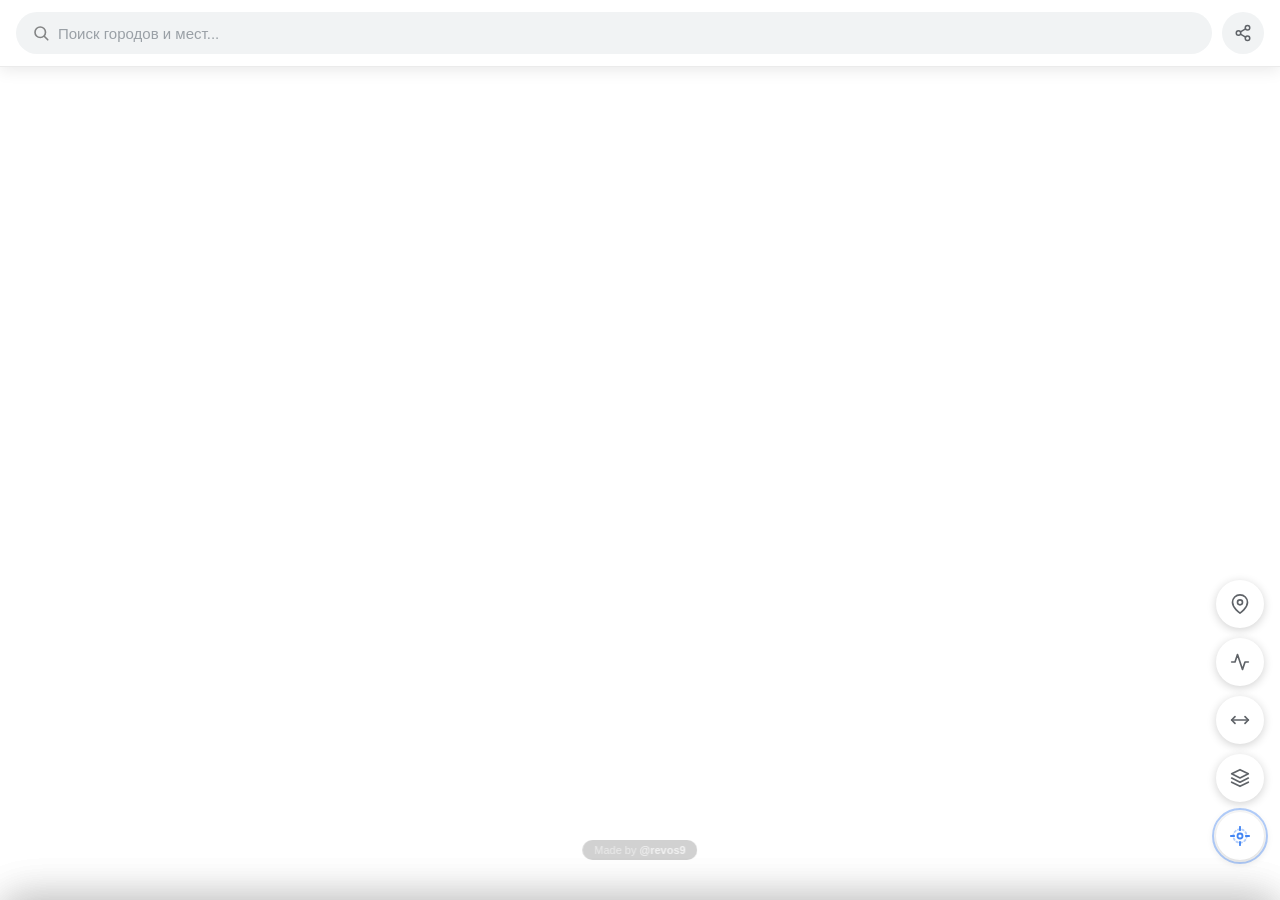
==== commit 7c1e8d14: "Add files via upload" ====
--- a/index.html
+++ b/index.html
@@ -192,7 +192,7 @@
 .route-chip.step-start { background:#4285f4; color:#fff; }
 .route-chip.step-end { background:#1a73e8; color:#fff; }
 
-#credit { position:fixed; bottom:10px; left:50%; transform:translateX(-50%); z-index:999; font-size:11px; color:rgba(255,255,255,0.55); background:rgba(0,0,0,0.18); backdrop-filter:blur(6px); -webkit-backdrop-filter:blur(6px); padding:4px 12px; border-radius:20px; white-space:nowrap; pointer-events:all; }
+#credit { position:fixed; bottom:40px; left:50%; transform:translateX(-50%); z-index:999; font-size:11px; color:rgba(255,255,255,0.55); background:rgba(0,0,0,0.18); backdrop-filter:blur(6px); -webkit-backdrop-filter:blur(6px); padding:4px 12px; border-radius:20px; white-space:nowrap; pointer-events:all; }
 #credit a { color:rgba(255,255,255,0.7); text-decoration:none; font-weight:600; transition:color .15s; }
 #credit a:hover { color:#fff; }
 #toast { position:fixed; bottom:40px; left:50%; transform:translateX(-50%) translateY(8px); z-index:4000; background:rgba(32,33,36,0.92); color:#fff; padding:10px 20px; border-radius:24px; font-size:13px; font-weight:500; box-shadow:0 4px 16px rgba(0,0,0,0.25); opacity:0; pointer-events:none; transition:opacity .25s,transform .25s; white-space:nowrap; }
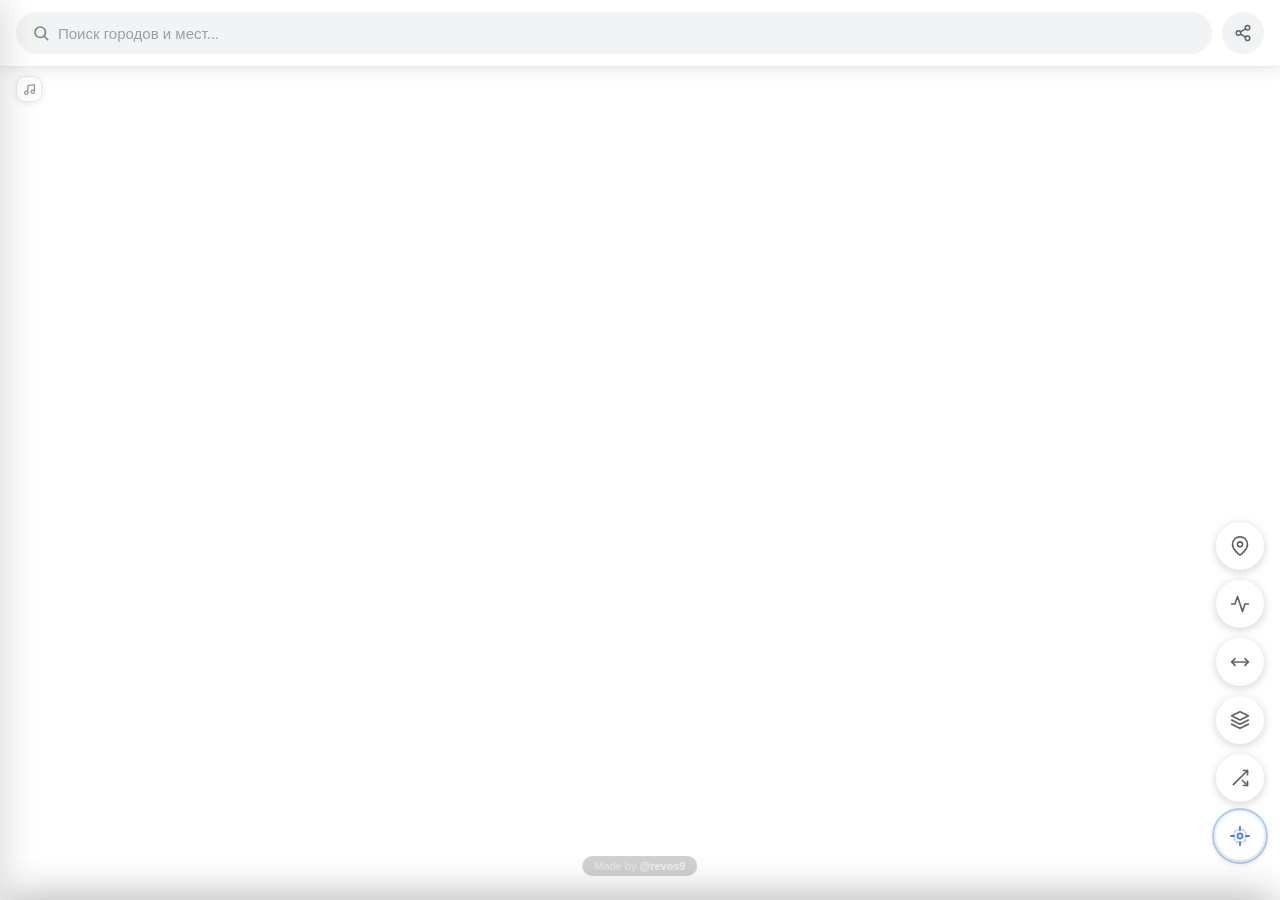
==== commit 11861766: "Add files via upload" ====
--- a/index.html
+++ b/index.html
@@ -27,7 +27,7 @@
 #suggestions {
   position:absolute; top:calc(100% + 6px); left:0; right:0;
   background:#fff; border-radius:16px; box-shadow:0 8px 32px rgba(0,0,0,0.15);
-  overflow:hidden; z-index:1100; display:none;
+  overflow:hidden; z-index:1200; display:none;
 }
 #suggestions.open { display:block; }
 .sug-item { display:flex; align-items:center; gap:10px; padding:10px 16px; cursor:pointer; font-size:14px; color:#3c4043; transition:background .12s; border:none; background:none; width:100%; text-align:left; }
@@ -35,29 +35,16 @@
 .sug-name { font-weight:500; }
 .sug-sub { font-size:12px; color:#9aa0a6; margin-top:1px; }
 .sug-sep { font-size:11px; font-weight:600; letter-spacing:.7px; color:#9aa0a6; text-transform:uppercase; padding:8px 16px 4px; display:block; }
-
-/* крестик удаления из истории */
-.sug-del {
-  width:24px; height:24px; border-radius:50%; border:none; background:none;
-  color:#c5c8cc; cursor:pointer; display:flex; align-items:center; justify-content:center;
-  flex-shrink:0; margin-left:auto; padding:0;
-  transition:background .15s, color .15s;
-  position:relative; z-index:10;
-}
+.sug-del { width:24px; height:24px; border-radius:50%; border:none; background:none; color:#c5c8cc; cursor:pointer; display:flex; align-items:center; justify-content:center; flex-shrink:0; margin-left:auto; padding:0; transition:background .15s,color .15s; position:relative; z-index:10; }
 .sug-del:hover { background:#fee8e8; color:#d93025; }
-/* строка истории: основная часть кликается, крестик — отдельно */
 .hist-row { display:flex; align-items:center; gap:10px; padding:0 16px; transition:background .12s; }
 .hist-row:hover { background:#f1f3f4; }
 .hist-row:hover .sug-del { color:#9aa0a6; }
 .hist-btn { flex:1; display:flex; align-items:center; gap:10px; padding:10px 0; cursor:pointer; border:none; background:none; text-align:left; font-size:14px; color:#3c4043; min-width:0; }
-
-/* заголовок секции истории с кнопкой очистки */
 .sug-sep-row { display:flex; align-items:center; justify-content:space-between; padding:8px 16px 4px; }
 .sug-sep-row .sug-sep { padding:0; display:inline; }
 .hist-clear-all { border:none; background:none; color:#9aa0a6; font-size:11px; font-weight:600; cursor:pointer; padding:3px 6px; border-radius:8px; transition:background .15s,color .15s; letter-spacing:.2px; }
 .hist-clear-all:hover { background:#fee8e8; color:#d93025; }
-
-
 
 #shareBtn { width:42px; height:42px; border-radius:50%; flex-shrink:0; display:flex; align-items:center; justify-content:center; background:#f1f3f4; border:none; cursor:pointer; color:#5f6368; transition:all .18s; }
 #shareBtn:hover { background:#e8f0fe; color:#4285f4; }
@@ -68,16 +55,13 @@
 .fab { width:48px; height:48px; border-radius:50%; display:flex; align-items:center; justify-content:center; cursor:pointer; border:none; position:relative; box-shadow:0 2px 10px rgba(0,0,0,0.18); transition:transform .18s,box-shadow .18s,background .18s,color .18s; }
 .fab:hover { transform:scale(1.08); box-shadow:0 4px 18px rgba(0,0,0,0.22); }
 .fab:active { transform:scale(.93); }
-#rulerBtn { background:#fff; color:#5f6368; }
-#rulerBtn.on { background:#4285f4; color:#fff; box-shadow:0 2px 14px rgba(66,133,244,.5); }
-#routeBtn { background:#fff; color:#5f6368; }
-#routeBtn.on { background:#4285f4; color:#fff; box-shadow:0 2px 14px rgba(66,133,244,.5); }
-#pinBtn { background:#fff; color:#5f6368; }
-#pinBtn.on { background:#4285f4; color:#fff; box-shadow:0 2px 14px rgba(66,133,244,.5); }
+#rulerBtn,#routeBtn,#pinBtn,#menuBtn,#randomBtn { background:#fff; color:#5f6368; }
+#rulerBtn.on,#routeBtn.on,#pinBtn.on { background:#4285f4; color:#fff; box-shadow:0 2px 14px rgba(66,133,244,.5); }
+#menuBtn.open { background:#e8f0fe; color:#4285f4; }
+#randomBtn.spinning svg { animation:spinonce .45s cubic-bezier(.4,0,.2,1) forwards; }
+@keyframes spinonce { from{transform:rotate(0deg)} to{transform:rotate(360deg)} }
 body.pin-mode #map { cursor:crosshair !important; }
 body.route-mode #map { cursor:crosshair !important; }
-#menuBtn { background:#fff; color:#5f6368; }
-#menuBtn.open { background:#e8f0fe; color:#4285f4; }
 #locBtn { background:#fff; color:#4285f4; }
 #locBtn.active { background:#4285f4; color:#fff; }
 #locBtn::after { content:''; position:absolute; inset:-4px; border-radius:50%; border:2px solid rgba(66,133,244,0.4); animation:locping 2.2s ease-out infinite; }
@@ -94,13 +78,13 @@
 #pinDialogOverlay.show { opacity:1; pointer-events:all; }
 #pinDialog h3 { font-size:16px; font-weight:600; color:#202124; margin-bottom:14px; display:flex; align-items:center; gap:8px; }
 #pinDialog h3 svg { color:#4285f4; }
-#pinLabelInput { width:100%; border:1.5px solid #e0e0e0; border-radius:12px; padding:10px 14px; font-size:14px; color:#202124; outline:none; transition:border-color .18s; font-family:inherit; }
-#pinLabelInput:focus { border-color:#4285f4; }
-#pinLabelInput::placeholder { color:#9aa0a6; }
-.pin-dialog-btns { display:flex; gap:8px; margin-top:14px; }
-.pin-dialog-btns button { flex:1; padding:10px; border-radius:12px; border:none; font-size:14px; font-weight:600; cursor:pointer; transition:background .15s; }
-#pinCancelBtn { background:#f1f3f4; color:#5f6368; }
-#pinConfirmBtn { background:#4285f4; color:#fff; }
+#pinLabelInput,#saveRouteNameInput { width:100%; border:1.5px solid #e0e0e0; border-radius:12px; padding:10px 14px; font-size:14px; color:#202124; outline:none; transition:border-color .18s; font-family:inherit; }
+#pinLabelInput:focus,#saveRouteNameInput:focus { border-color:#4285f4; }
+#pinLabelInput::placeholder,#saveRouteNameInput::placeholder { color:#9aa0a6; }
+.pin-dialog-btns,.srd-btns { display:flex; gap:8px; margin-top:14px; }
+.pin-dialog-btns button,.srd-btns button { flex:1; padding:10px; border-radius:12px; border:none; font-size:14px; font-weight:600; cursor:pointer; transition:background .15s; font-family:inherit; }
+#pinCancelBtn,#srdCancelBtn { background:#f1f3f4; color:#5f6368; }
+#pinConfirmBtn,#srdConfirmBtn { background:#4285f4; color:#fff; }
 .pin-popup { min-width:120px; }
 .pin-popup .pin-popup-name { font-weight:600; font-size:14px; color:#202124; margin-bottom:6px; }
 .pin-popup .pin-popup-del { display:flex; align-items:center; gap:5px; background:none; border:none; color:#4285f4; font-size:12px; font-weight:600; cursor:pointer; padding:0; font-family:inherit; }
@@ -143,11 +127,16 @@
 #routeSheet.show { transform:translateY(0); }
 .rs-handle { width:36px; height:4px; background:#e0e0e0; border-radius:2px; margin:12px auto 0; }
 .rs-body { padding:14px 16px 20px; }
-.rs-header { display:flex; align-items:center; justify-content:space-between; margin-bottom:16px; }
-.rs-title { font-size:16px; font-weight:700; color:#202124; display:flex; align-items:center; gap:8px; }
-.rs-title-dot { width:8px; height:8px; border-radius:50%; background:#4285f4; animation:pulse-blue 2s ease infinite; }
+.rs-header { display:flex; align-items:center; justify-content:space-between; margin-bottom:16px; gap:8px; }
+.rs-title { font-size:16px; font-weight:700; color:#202124; display:flex; align-items:center; gap:8px; flex:1; }
+.rs-title-dot { width:8px; height:8px; border-radius:50%; background:#4285f4; animation:pulse-blue 2s ease infinite; flex-shrink:0; }
 @keyframes pulse-blue { 0%,100%{box-shadow:0 0 0 0 rgba(66,133,244,.4)} 50%{box-shadow:0 0 0 6px rgba(66,133,244,0)} }
-#routeSheetClose { width:30px; height:30px; border-radius:50%; background:#f1f3f4; border:none; cursor:pointer; display:flex; align-items:center; justify-content:center; color:#5f6368; transition:background .15s,color .15s; }
+#rsSaveBtn { display:flex; align-items:center; gap:5px; padding:6px 12px; border-radius:20px; border:1.5px solid #e8eaed; background:#fff; color:#5f6368; font-size:12px; font-weight:600; cursor:pointer; transition:all .18s; white-space:nowrap; font-family:inherit; flex-shrink:0; }
+#rsSaveBtn:hover { border-color:#4285f4; color:#4285f4; background:#e8f0fe; }
+#rsSaveBtn.saved { border-color:#34a853; color:#34a853; background:#e6f4ea; }
+#rsOpenSavedBtn { width:30px; height:30px; border-radius:50%; background:#f1f3f4; border:none; cursor:pointer; display:flex; align-items:center; justify-content:center; color:#5f6368; transition:background .15s,color .15s; flex-shrink:0; }
+#rsOpenSavedBtn:hover { background:#e8f0fe; color:#4285f4; }
+#routeSheetClose { width:30px; height:30px; border-radius:50%; background:#f1f3f4; border:none; cursor:pointer; display:flex; align-items:center; justify-content:center; color:#5f6368; transition:background .15s,color .15s; flex-shrink:0; }
 #routeSheetClose:hover { background:#e8f0fe; color:#4285f4; }
 
 .rs-inputs { background:#f8f9fa; border-radius:16px; overflow:hidden; border:1.5px solid #e8eaed; margin-bottom:14px; }
@@ -192,25 +181,42 @@
 .route-chip.step-start { background:#4285f4; color:#fff; }
 .route-chip.step-end { background:#1a73e8; color:#fff; }
 
-#credit { position:fixed; bottom:40px; left:50%; transform:translateX(-50%); z-index:999; font-size:11px; color:rgba(255,255,255,0.55); background:rgba(0,0,0,0.18); backdrop-filter:blur(6px); -webkit-backdrop-filter:blur(6px); padding:4px 12px; border-radius:20px; white-space:nowrap; pointer-events:all; }
-#credit a { color:rgba(255,255,255,0.7); text-decoration:none; font-weight:600; transition:color .15s; }
-#credit a:hover { color:#fff; }
-#toast { position:fixed; bottom:40px; left:50%; transform:translateX(-50%) translateY(8px); z-index:4000; background:rgba(32,33,36,0.92); color:#fff; padding:10px 20px; border-radius:24px; font-size:13px; font-weight:500; box-shadow:0 4px 16px rgba(0,0,0,0.25); opacity:0; pointer-events:none; transition:opacity .25s,transform .25s; white-space:nowrap; }
-#toast.show { opacity:1; transform:translateX(-50%) translateY(0); }
-#toast.ok::before { content:'✓  '; color:#7ab3f8; }
-#toast.err::before { content:'✕  '; color:#f28b82; }
-.udot { width:16px; height:16px; background:#4285f4; border:3px solid #fff; border-radius:50%; box-shadow:0 2px 6px rgba(66,133,244,.6); animation:udot 2s ease-out infinite; }
-@keyframes udot { 0%{box-shadow:0 0 0 0 rgba(66,133,244,.6),0 2px 6px rgba(66,133,244,.4)} 100%{box-shadow:0 0 0 14px rgba(66,133,244,0),0 2px 6px rgba(66,133,244,.4)} }
-
-/* ── WIKIPEDIA PANEL ── */
-#wikiPanel {
-  position:fixed; left:0; right:0; bottom:0; z-index:1300;
-  background:#fff; border-radius:24px 24px 0 0;
-  box-shadow:0 -4px 40px rgba(0,0,0,0.15);
-  transform:translateY(100%);
-  transition:transform .35s cubic-bezier(.4,0,.2,1);
-  max-height:78vh; display:flex; flex-direction:column;
-}
+#savedPanel { position:fixed; left:0; top:0; bottom:0; z-index:2000; width:320px; max-width:90vw; background:#fff; box-shadow:4px 0 32px rgba(0,0,0,0.15); display:flex; flex-direction:column; transform:translateX(-100%); transition:transform .35s cubic-bezier(.4,0,.2,1); }
+#savedPanel.open { transform:translateX(0); }
+#savedOverlay { position:fixed; inset:0; z-index:1999; background:rgba(0,0,0,0.28); backdrop-filter:blur(2px); opacity:0; pointer-events:none; transition:opacity .25s; }
+#savedOverlay.show { opacity:1; pointer-events:all; }
+.sp-header { display:flex; align-items:center; gap:10px; padding:16px 16px 12px; border-bottom:1px solid #f1f3f4; flex-shrink:0; }
+.sp-title { flex:1; font-size:17px; font-weight:700; color:#202124; }
+#savedClose { width:30px; height:30px; border-radius:50%; background:#f1f3f4; border:none; cursor:pointer; display:flex; align-items:center; justify-content:center; color:#5f6368; transition:background .15s,color .15s; flex-shrink:0; }
+#savedClose:hover { background:#e8f0fe; color:#4285f4; }
+.sp-body { flex:1; overflow-y:auto; padding:10px 10px 20px; }
+.sp-empty { display:flex; flex-direction:column; align-items:center; justify-content:center; gap:10px; padding:48px 20px; color:#9aa0a6; font-size:14px; text-align:center; }
+.sp-empty svg { opacity:.25; }
+.sp-item { border-radius:16px; border:1.5px solid #e8eaed; background:#fff; margin-bottom:10px; overflow:hidden; transition:border-color .15s,box-shadow .15s; }
+.sp-item:hover { border-color:#c5d6f8; box-shadow:0 2px 12px rgba(66,133,244,.1); }
+.sp-item-header { display:flex; align-items:center; gap:10px; padding:12px 14px 8px; }
+.sp-item-name { flex:1; font-size:14px; font-weight:600; color:#202124; white-space:nowrap; overflow:hidden; text-overflow:ellipsis; }
+.sp-item-del { width:24px; height:24px; border-radius:50%; border:none; background:none; cursor:pointer; display:flex; align-items:center; justify-content:center; color:#c5c8cc; transition:background .15s,color .15s; flex-shrink:0; }
+.sp-item-del:hover { background:#fee8e8; color:#d93025; }
+.sp-item-points { padding:0 14px 6px; display:flex; flex-direction:column; gap:4px; }
+.sp-pt { display:flex; align-items:center; gap:7px; font-size:12px; color:#5f6368; min-width:0; }
+.sp-pt-dot { width:8px; height:8px; border-radius:50%; flex-shrink:0; }
+.sp-pt-dot.s { background:#4285f4; }
+.sp-pt-dot.e { background:#1a73e8; }
+.sp-pt-lbl { white-space:nowrap; overflow:hidden; text-overflow:ellipsis; flex:1; }
+.sp-item-meta { display:flex; align-items:center; gap:8px; padding:6px 14px 12px; flex-wrap:wrap; }
+.sp-badge { font-size:11px; font-weight:600; padding:3px 9px; border-radius:20px; background:#f1f3f4; color:#5f6368; display:inline-flex; align-items:center; gap:4px; }
+.sp-badge.mode { background:#e8f0fe; color:#1a73e8; }
+.sp-item-load { width:100%; padding:9px; border:none; background:#f8f9fa; color:#4285f4; font-size:13px; font-weight:600; cursor:pointer; border-top:1px solid #f1f3f4; transition:background .15s; font-family:inherit; display:flex; align-items:center; justify-content:center; gap:6px; }
+.sp-item-load:hover { background:#e8f0fe; }
+
+#saveRouteDialog { position:fixed; top:50%; left:50%; transform:translate(-50%,-50%) scale(0.9); z-index:3100; background:#fff; border-radius:20px; box-shadow:0 16px 48px rgba(0,0,0,0.22); padding:20px; width:290px; opacity:0; pointer-events:none; transition:opacity .2s,transform .22s cubic-bezier(.34,1.4,.64,1); }
+#saveRouteDialog.show { opacity:1; pointer-events:all; transform:translate(-50%,-50%) scale(1); }
+#saveRouteOverlay { position:fixed; inset:0; z-index:3099; background:rgba(0,0,0,0.3); backdrop-filter:blur(2px); opacity:0; pointer-events:none; transition:opacity .2s; }
+#saveRouteOverlay.show { opacity:1; pointer-events:all; }
+#saveRouteDialog h3 { font-size:16px; font-weight:600; color:#202124; margin-bottom:14px; display:flex; align-items:center; gap:8px; }
+
+#wikiPanel { position:fixed; left:0; right:0; bottom:0; z-index:1300; background:#fff; border-radius:24px 24px 0 0; box-shadow:0 -4px 40px rgba(0,0,0,0.15); transform:translateY(100%); transition:transform .35s cubic-bezier(.4,0,.2,1); max-height:78vh; display:flex; flex-direction:column; }
 #wikiPanel.show { transform:translateY(0); }
 .wiki-handle { width:36px; height:4px; background:#e0e0e0; border-radius:2px; margin:12px auto 4px; flex-shrink:0; }
 .wiki-header { display:flex; align-items:center; gap:10px; padding:8px 16px 12px; flex-shrink:0; border-bottom:1px solid #f1f3f4; }
@@ -223,12 +229,7 @@
 .wiki-body { overflow-y:auto; padding:14px 16px 20px; flex:1; }
 .wiki-thumb { width:100%; max-height:180px; object-fit:cover; border-radius:14px; margin-bottom:14px; display:block; }
 .wiki-extract { font-size:14px; line-height:1.65; color:#3c4043; }
-.wiki-readmore {
-  display:flex; align-items:center; justify-content:center; gap:8px;
-  margin-top:16px; padding:12px; border-radius:14px;
-  background:#e8f0fe; border:none; cursor:pointer; width:100%;
-  font-size:14px; font-weight:600; color:#1a73e8; transition:background .15s;
-}
+.wiki-readmore { display:flex; align-items:center; justify-content:center; gap:8px; margin-top:16px; padding:12px; border-radius:14px; background:#e8f0fe; border:none; cursor:pointer; width:100%; font-size:14px; font-weight:600; color:#1a73e8; transition:background .15s; }
 .wiki-readmore:hover { background:#d2e3fc; }
 .wiki-loading { display:flex; flex-direction:column; align-items:center; gap:12px; padding:32px 16px; color:#9aa0a6; font-size:14px; }
 .wiki-spinner { width:32px; height:32px; border:3px solid #e8f0fe; border-top-color:#4285f4; border-radius:50%; animation:wspin .7s linear infinite; }
@@ -238,6 +239,16 @@
 #wikiOverlay { position:fixed; inset:0; z-index:1299; background:rgba(0,0,0,0.25); backdrop-filter:blur(2px); opacity:0; pointer-events:none; transition:opacity .25s; }
 #wikiOverlay.show { opacity:1; pointer-events:all; }
 
+#credit { position:fixed; bottom:24px; left:50%; transform:translateX(-50%); z-index:999; font-size:11px; color:rgba(255,255,255,0.55); background:rgba(0,0,0,0.18); backdrop-filter:blur(6px); -webkit-backdrop-filter:blur(6px); padding:4px 12px; border-radius:20px; white-space:nowrap; pointer-events:all; }
+#credit a { color:rgba(255,255,255,0.7); text-decoration:none; font-weight:600; transition:color .15s; }
+#credit a:hover { color:#fff; }
+#toast { position:fixed; bottom:40px; left:50%; transform:translateX(-50%) translateY(8px); z-index:4000; background:rgba(32,33,36,0.92); color:#fff; padding:10px 20px; border-radius:24px; font-size:13px; font-weight:500; box-shadow:0 4px 16px rgba(0,0,0,0.25); opacity:0; pointer-events:none; transition:opacity .25s,transform .25s; white-space:nowrap; }
+#toast.show { opacity:1; transform:translateX(-50%) translateY(0); }
+#toast.ok::before { content:'✓  '; color:#7ab3f8; }
+#toast.err::before { content:'✕  '; color:#f28b82; }
+.udot { width:16px; height:16px; background:#4285f4; border:3px solid #fff; border-radius:50%; box-shadow:0 2px 6px rgba(66,133,244,.6); animation:udot 2s ease-out infinite; }
+@keyframes udot { 0%{box-shadow:0 0 0 0 rgba(66,133,244,.6),0 2px 6px rgba(66,133,244,.4)} 100%{box-shadow:0 0 0 14px rgba(66,133,244,0),0 2px 6px rgba(66,133,244,.4)} }
+
 .leaflet-bottom.leaflet-left { bottom:110px !important; left:16px !important; }
 .leaflet-control-zoom { border:none !important; box-shadow:0 2px 12px rgba(0,0,0,.15) !important; }
 .leaflet-control-zoom a { background:#fff !important; color:#5f6368 !important; border:none !important; font-weight:600 !important; width:36px !important; height:36px !important; line-height:36px !important; }
@@ -246,6 +257,70 @@
 .leaflet-control-zoom-out { border-radius:0 0 12px 12px !important; }
 .leaflet-popup-content-wrapper { border-radius:14px !important; box-shadow:0 8px 24px rgba(0,0,0,.15) !important; font-family:-apple-system,BlinkMacSystemFont,'Segoe UI',sans-serif !important; }
 .leaflet-popup-content { font-size:14px; color:#3c4043; }
+
+/* ── Music Button ──────────────────────────────────────────────────────────── */
+#musicBtn {
+  position:fixed; top:76px; left:16px; z-index:999;
+  width:26px; height:26px; border-radius:9px;
+  background:rgba(255,255,255,0.9); backdrop-filter:blur(8px); -webkit-backdrop-filter:blur(8px);
+  border:1px solid rgba(0,0,0,0.09); box-shadow:0 1px 6px rgba(0,0,0,0.1);
+  display:flex; align-items:center; justify-content:center;
+  cursor:pointer; color:#9aa0a6; transition:all .18s; padding:0;
+}
+#musicBtn:hover { background:#e8f0fe; color:#4285f4; border-color:rgba(66,133,244,.3); transform:scale(1.06); }
+#musicBtn.playing { background:#e8f0fe; color:#4285f4; border-color:rgba(66,133,244,.35); }
+#musicBtn.playing .music-note { animation:noteFloat .55s ease-in-out infinite alternate; }
+@keyframes noteFloat { from{transform:translateY(0) rotate(-5deg)} to{transform:translateY(-2px) rotate(5deg)} }
+
+#musicMenu {
+  position:fixed; top:108px; left:16px; z-index:1100;
+  background:rgba(255,255,255,0.97); backdrop-filter:blur(18px); -webkit-backdrop-filter:blur(18px);
+  border-radius:18px; box-shadow:0 8px 36px rgba(0,0,0,0.14);
+  border:1px solid rgba(0,0,0,0.07); padding:8px 6px 10px; width:240px;
+  transform:scale(0.88) translateX(-6px) translateY(-4px); transform-origin:left top;
+  opacity:0; pointer-events:none;
+  transition:transform .24s cubic-bezier(.34,1.56,.64,1),opacity .18s ease;
+}
+#musicMenu.open { transform:scale(1) translateX(0) translateY(0); opacity:1; pointer-events:all; }
+.mm-title { font-size:10px; font-weight:700; letter-spacing:.8px; color:#9aa0a6;
+  text-transform:uppercase; padding:3px 10px 7px; display:block; }
+.mm-track {
+  display:flex; align-items:center; gap:9px; padding:7px 10px;
+  border-radius:11px; cursor:pointer; border:none; background:none; width:100%;
+  text-align:left; transition:background .15s; font-family:inherit;
+}
+.mm-track:hover { background:#f1f3f4; }
+.mm-track.active { background:#e8f0fe; }
+.mm-ico {
+  width:30px; height:30px; border-radius:8px; flex-shrink:0;
+  display:flex; align-items:center; justify-content:center; font-size:15px;
+}
+.mm-info { flex:1; min-width:0; }
+.mm-name { font-size:12px; font-weight:600; color:#3c4043; white-space:nowrap; overflow:hidden; text-overflow:ellipsis; }
+.mm-sub { font-size:10px; color:#9aa0a6; margin-top:1px; }
+.mm-bars { display:flex; align-items:flex-end; gap:2px; height:14px; margin-left:auto; flex-shrink:0; opacity:0; transition:opacity .2s; }
+.mm-track.active .mm-bars { opacity:1; }
+.mm-bars span {
+  width:3px; border-radius:2px; background:#4285f4; display:block;
+  transform-origin:bottom;
+}
+.mm-track.active .mm-bars span:nth-child(1) { height:6px; animation:mmbar .55s .0s ease-in-out infinite alternate; }
+.mm-track.active .mm-bars span:nth-child(2) { height:10px; animation:mmbar .55s .12s ease-in-out infinite alternate; }
+.mm-track.active .mm-bars span:nth-child(3) { height:8px; animation:mmbar .55s .24s ease-in-out infinite alternate; }
+@keyframes mmbar { from{transform:scaleY(0.35)} to{transform:scaleY(1)} }
+
+.mm-sep { height:1px; background:#f1f3f4; margin:5px 8px; }
+.mm-vol { display:flex; align-items:center; gap:8px; padding:6px 10px 4px; }
+.mm-vol-ico { color:#9aa0a6; flex-shrink:0; }
+.mm-vol input[type=range] {
+  flex:1; height:3px; border-radius:2px; outline:none; cursor:pointer;
+  appearance:none; -webkit-appearance:none;
+  background:linear-gradient(to right,#4285f4 var(--v,70%),#e0e0e0 var(--v,70%));
+}
+.mm-vol input[type=range]::-webkit-slider-thumb {
+  -webkit-appearance:none; width:13px; height:13px; border-radius:50%;
+  background:#4285f4; box-shadow:0 1px 4px rgba(66,133,244,.4);
+}
 </style>
 </head>
 <body>
@@ -261,11 +336,72 @@
   </button>
 </div>
 
+<!-- Music Button -->
+<button id="musicBtn" title="Фоновая музыка">
+  <svg class="music-note" width="13" height="13" viewBox="0 0 24 24" fill="none" stroke="currentColor" stroke-width="2.5" stroke-linecap="round" stroke-linejoin="round"><path d="M9 18V5l12-2v13"/><circle cx="6" cy="18" r="3"/><circle cx="18" cy="16" r="3"/></svg>
+</button>
+
+<!-- Music Menu -->
+<div id="musicMenu">
+  <span class="mm-title">Расслабляющая музыка</span>
+
+  <button class="mm-track" data-src="https://www.soundhelix.com/examples/mp3/SoundHelix-Song-1.mp3" data-name="Lofi Rain" data-sub="дождь · фортепиано">
+    <div class="mm-ico" style="background:#e8f0fe;color:#4285f4"><svg width="15" height="15" viewBox="0 0 24 24" fill="none" stroke="currentColor" stroke-width="2" stroke-linecap="round" stroke-linejoin="round"><line x1="8" y1="19" x2="8" y2="5"/><line x1="12" y1="19" x2="12" y2="9"/><line x1="4" y1="19" x2="4" y2="13"/><path d="M2 3l4-1v4L2 7"/><path d="M16 3h4v4l-4 1V3z"/><path d="M12 13l8-2"/></svg></div>
+    <div class="mm-info"><div class="mm-name">Lofi Rain</div><div class="mm-sub">дождь · фортепиано</div></div>
+    <div class="mm-bars"><span></span><span></span><span></span></div>
+  </button>
+
+  <button class="mm-track" data-src="https://www.soundhelix.com/examples/mp3/SoundHelix-Song-2.mp3" data-name="Forest Calm" data-sub="лес · природа">
+    <div class="mm-ico" style="background:#e8f0fe;color:#4285f4"><svg width="15" height="15" viewBox="0 0 24 24" fill="none" stroke="currentColor" stroke-width="2" stroke-linecap="round" stroke-linejoin="round"><path d="M17 14l-5-10-5 10"/><path d="M3 20l7-6h4l7 6"/><line x1="12" y1="20" x2="12" y2="4"/></svg></div>
+    <div class="mm-info"><div class="mm-name">Forest Calm</div><div class="mm-sub">лес · природа</div></div>
+    <div class="mm-bars"><span></span><span></span><span></span></div>
+  </button>
+
+  <button class="mm-track" data-src="https://www.soundhelix.com/examples/mp3/SoundHelix-Song-3.mp3" data-name="Ocean Waves" data-sub="океан · медитация">
+    <div class="mm-ico" style="background:#e8f0fe;color:#4285f4"><svg width="15" height="15" viewBox="0 0 24 24" fill="none" stroke="currentColor" stroke-width="2" stroke-linecap="round" stroke-linejoin="round"><path d="M2 12c1.5-2 3-2 4.5 0s3 2 4.5 0 3-2 4.5 0 3 2 4.5 0"/><path d="M2 17c1.5-2 3-2 4.5 0s3 2 4.5 0 3-2 4.5 0 3 2 4.5 0"/><path d="M2 7c1.5-2 3-2 4.5 0s3 2 4.5 0 3-2 4.5 0 3 2 4.5 0"/></svg></div>
+    <div class="mm-info"><div class="mm-name">Ocean Waves</div><div class="mm-sub">океан · медитация</div></div>
+    <div class="mm-bars"><span></span><span></span><span></span></div>
+  </button>
+
+  <button class="mm-track" data-src="https://www.soundhelix.com/examples/mp3/SoundHelix-Song-4.mp3" data-name="Night Jazz" data-sub="джаз · ночь">
+    <div class="mm-ico" style="background:#e8f0fe;color:#4285f4"><svg width="15" height="15" viewBox="0 0 24 24" fill="none" stroke="currentColor" stroke-width="2" stroke-linecap="round" stroke-linejoin="round"><rect x="9" y="2" width="6" height="11" rx="3"/><path d="M5 10a7 7 0 0 0 14 0"/><line x1="12" y1="19" x2="12" y2="22"/><line x1="8" y1="22" x2="16" y2="22"/></svg></div>
+    <div class="mm-info"><div class="mm-name">Night Jazz</div><div class="mm-sub">джаз · ночь</div></div>
+    <div class="mm-bars"><span></span><span></span><span></span></div>
+  </button>
+
+  <button class="mm-track" data-src="https://www.soundhelix.com/examples/mp3/SoundHelix-Song-5.mp3" data-name="Zen Ambient" data-sub="эмбиент · зен">
+    <div class="mm-ico" style="background:#e8f0fe;color:#4285f4"><svg width="15" height="15" viewBox="0 0 24 24" fill="none" stroke="currentColor" stroke-width="2" stroke-linecap="round" stroke-linejoin="round"><circle cx="12" cy="12" r="4"/><path d="M12 2v2M12 20v2M4.93 4.93l1.41 1.41M17.66 17.66l1.41 1.41M2 12h2M20 12h2M4.93 19.07l1.41-1.41M17.66 6.34l1.41-1.41"/></svg></div>
+    <div class="mm-info"><div class="mm-name">Zen Ambient</div><div class="mm-sub">эмбиент · зен</div></div>
+    <div class="mm-bars"><span></span><span></span><span></span></div>
+  </button>
+
+  <button class="mm-track" data-src="https://www.soundhelix.com/examples/mp3/SoundHelix-Song-6.mp3" data-name="Piano Dreams" data-sub="фортепиано · классика">
+    <div class="mm-ico" style="background:#e8f0fe;color:#4285f4"><svg width="15" height="15" viewBox="0 0 24 24" fill="none" stroke="currentColor" stroke-width="2" stroke-linecap="round" stroke-linejoin="round"><rect x="2" y="6" width="20" height="14" rx="2"/><path d="M8 6V4M12 6V4M16 6V4"/><line x1="6" y1="10" x2="6" y2="16"/><line x1="10" y1="10" x2="10" y2="16"/><line x1="14" y1="10" x2="14" y2="16"/><line x1="18" y1="10" x2="18" y2="16"/><rect x="8" y="10" width="2" height="4" rx="1" fill="currentColor" stroke="none"/><rect x="12" y="10" width="2" height="4" rx="1" fill="currentColor" stroke="none"/></svg></div>
+    <div class="mm-info"><div class="mm-name">Piano Dreams</div><div class="mm-sub">фортепиано · классика</div></div>
+    <div class="mm-bars"><span></span><span></span><span></span></div>
+  </button>
+
+  <div class="mm-sep"></div>
+  <div class="mm-vol">
+    <div class="mm-vol-ico">
+      <svg width="13" height="13" viewBox="0 0 24 24" fill="none" stroke="currentColor" stroke-width="2.2" stroke-linecap="round" stroke-linejoin="round"><polygon points="11 5 6 9 2 9 2 15 6 15 11 19 11 5"/><path d="M19.07 4.93a10 10 0 0 1 0 14.14"/><path d="M15.54 8.46a5 5 0 0 1 0 7.07"/></svg>
+    </div>
+    <input type="range" id="musicVolume" min="0" max="100" value="50" style="--v:50%">
+  </div>
+</div>
+
 <div id="routeSheet">
   <div class="rs-handle"></div>
   <div class="rs-body">
     <div class="rs-header">
       <div class="rs-title"><div class="rs-title-dot"></div>Маршрут</div>
+      <button id="rsSaveBtn" title="Сохранить маршрут">
+        <svg width="13" height="13" viewBox="0 0 24 24" fill="none" stroke="currentColor" stroke-width="2.5" stroke-linecap="round" stroke-linejoin="round"><path d="M19 21H5a2 2 0 0 1-2-2V5a2 2 0 0 1 2-2h11l5 5v11a2 2 0 0 1-2 2z"/><polyline points="17 21 17 13 7 13 7 21"/><polyline points="7 3 7 8 15 8"/></svg>
+        Сохранить
+      </button>
+      <button id="rsOpenSavedBtn" title="Мои маршруты">
+        <svg width="14" height="14" viewBox="0 0 24 24" fill="none" stroke="currentColor" stroke-width="2.2" stroke-linecap="round" stroke-linejoin="round"><path d="M22 19a2 2 0 0 1-2 2H4a2 2 0 0 1-2-2V5a2 2 0 0 1 2-2h5l2 3h9a2 2 0 0 1 2 2z"/></svg>
+      </button>
       <button id="routeSheetClose"><svg width="14" height="14" viewBox="0 0 24 24" fill="none" stroke="currentColor" stroke-width="2.5" stroke-linecap="round"><line x1="18" y1="6" x2="6" y2="18"/><line x1="6" y1="6" x2="18" y2="18"/></svg></button>
     </div>
     <div class="rs-inputs">
@@ -323,6 +459,9 @@
   <button class="fab" id="menuBtn" title="Слои">
     <svg width="20" height="20" viewBox="0 0 24 24" fill="none" stroke="currentColor" stroke-width="2" stroke-linecap="round" stroke-linejoin="round"><polygon points="12 2 2 7 12 12 22 7 12 2"/><polyline points="2 17 12 22 22 17"/><polyline points="2 12 12 17 22 12"/></svg>
   </button>
+  <button class="fab" id="randomBtn" title="Случайное место">
+    <svg width="20" height="20" viewBox="0 0 24 24" fill="none" stroke="currentColor" stroke-width="2" stroke-linecap="round" stroke-linejoin="round"><polyline points="16 3 21 3 21 8"/><line x1="4" y1="20" x2="21" y2="3"/><polyline points="21 16 21 21 16 21"/><line x1="15" y1="15" x2="21" y2="21"/></svg>
+  </button>
   <button class="fab" id="locBtn" title="Местоположение">
     <svg width="20" height="20" viewBox="0 0 24 24" fill="none" stroke="currentColor" stroke-width="2.2" stroke-linecap="round" stroke-linejoin="round"><circle cx="12" cy="12" r="3"/><path d="M12 1v4M12 19v4M1 12h4M19 12h4"/><circle cx="12" cy="12" r="8" stroke-dasharray="2 3" opacity=".4"/></svg>
   </button>
@@ -331,15 +470,9 @@
 <div id="mapMenu">
   <span class="menu-title">Тип карты</span>
   <div class="mbase-grid">
-    <button class="mbase-btn on" data-t="light">
-      <div class="mb-ico"><img src="https://tile.openstreetmap.org/6/32/21.png" alt=""></div>Обычная
-    </button>
-    <button class="mbase-btn" data-t="dark">
-      <div class="mb-ico"><img src="https://cartodb-basemaps-a.global.ssl.fastly.net/dark_all/6/32/21.png" alt=""></div>Тёмная
-    </button>
-    <button class="mbase-btn" data-t="sat">
-      <div class="mb-ico"><img src="https://server.arcgisonline.com/ArcGIS/rest/services/World_Imagery/MapServer/tile/6/21/32" alt=""></div>Спутник
-    </button>
+    <button class="mbase-btn on" data-t="light"><div class="mb-ico"><img src="https://tile.openstreetmap.org/6/32/21.png" alt=""></div>Обычная</button>
+    <button class="mbase-btn" data-t="dark"><div class="mb-ico"><img src="https://cartodb-basemaps-a.global.ssl.fastly.net/dark_all/6/32/21.png" alt=""></div>Тёмная</button>
+    <button class="mbase-btn" data-t="sat"><div class="mb-ico"><img src="https://server.arcgisonline.com/ArcGIS/rest/services/World_Imagery/MapServer/tile/6/21/32" alt=""></div>Спутник</button>
     <button class="mbase-btn" data-t="hyb">
       <div class="mb-ico" style="position:relative">
         <img src="https://server.arcgisonline.com/ArcGIS/rest/services/World_Imagery/MapServer/tile/6/21/32" alt="" style="position:absolute;inset:0;width:100%;height:100%;object-fit:cover">
@@ -349,36 +482,12 @@
   </div>
   <div class="menu-sep"></div>
   <span class="menu-title">Слои</span>
-  <button class="mlay" id="layTraffic">
-    <div class="mlay-ico"><svg width="16" height="16" viewBox="0 0 24 24" fill="none" stroke="currentColor" stroke-width="2" stroke-linecap="round" stroke-linejoin="round"><circle cx="12" cy="12" r="10"/><path d="M12 8v4l3 3"/></svg></div>
-    <div class="mlay-info"><div class="mlay-name">Пробки</div><div class="mlay-sub">TomTom Flow</div></div>
-    <div class="mlay-toggle"></div>
-  </button>
-  <button class="mlay" id="layWeather">
-    <div class="mlay-ico"><svg width="16" height="16" viewBox="0 0 24 24" fill="none" stroke="currentColor" stroke-width="2" stroke-linecap="round" stroke-linejoin="round"><path d="M18 10h-1.26A8 8 0 1 0 9 20h9a5 5 0 0 0 0-10z"/></svg></div>
-    <div class="mlay-info"><div class="mlay-name">Погода</div><div class="mlay-sub">Осадки (OpenMeteo)</div></div>
-    <div class="mlay-toggle"></div>
-  </button>
-  <button class="mlay" id="layBike">
-    <div class="mlay-ico"><svg width="16" height="16" viewBox="0 0 24 24" fill="none" stroke="currentColor" stroke-width="2" stroke-linecap="round" stroke-linejoin="round"><circle cx="18.5" cy="17.5" r="3.5"/><circle cx="5.5" cy="17.5" r="3.5"/><circle cx="15" cy="5" r="1"/><path d="M12 17.5V14l-3-3 4-3 2 3h2"/></svg></div>
-    <div class="mlay-info"><div class="mlay-name">Велодорожки</div><div class="mlay-sub">CyclOSM</div></div>
-    <div class="mlay-toggle"></div>
-  </button>
-  <button class="mlay" id="layTerrain">
-    <div class="mlay-ico"><svg width="16" height="16" viewBox="0 0 24 24" fill="none" stroke="currentColor" stroke-width="2" stroke-linecap="round" stroke-linejoin="round"><path d="M3 20l6-12 4 7 3-5 5 10"/></svg></div>
-    <div class="mlay-info"><div class="mlay-name">Рельеф</div><div class="mlay-sub">Горы и высоты</div></div>
-    <div class="mlay-toggle"></div>
-  </button>
-  <button class="mlay" id="layRail">
-    <div class="mlay-ico"><svg width="16" height="16" viewBox="0 0 24 24" fill="none" stroke="currentColor" stroke-width="2" stroke-linecap="round" stroke-linejoin="round"><rect x="4" y="3" width="16" height="14" rx="3"/><path d="M4 11h16"/><path d="M8 3v8M16 3v8"/><path d="M8 17l-2 4M16 17l2 4"/></svg></div>
-    <div class="mlay-info"><div class="mlay-name">ЖД пути</div><div class="mlay-sub">OpenRailwayMap</div></div>
-    <div class="mlay-toggle"></div>
-  </button>
-  <button class="mlay" id="layHike">
-    <div class="mlay-ico"><svg width="16" height="16" viewBox="0 0 24 24" fill="none" stroke="currentColor" stroke-width="2" stroke-linecap="round" stroke-linejoin="round"><circle cx="12" cy="8" r="3"/><path d="M6.5 18c0-3 2.5-5 5.5-5s5.5 2 5.5 5"/><path d="M3 20h18"/></svg></div>
-    <div class="mlay-info"><div class="mlay-name">Пешие тропы</div><div class="mlay-sub">Waymarked Trails</div></div>
-    <div class="mlay-toggle"></div>
-  </button>
+  <button class="mlay" id="layTraffic"><div class="mlay-ico"><svg width="16" height="16" viewBox="0 0 24 24" fill="none" stroke="currentColor" stroke-width="2" stroke-linecap="round" stroke-linejoin="round"><circle cx="12" cy="12" r="10"/><path d="M12 8v4l3 3"/></svg></div><div class="mlay-info"><div class="mlay-name">Пробки</div><div class="mlay-sub">TomTom Flow</div></div><div class="mlay-toggle"></div></button>
+  <button class="mlay" id="layWeather"><div class="mlay-ico"><svg width="16" height="16" viewBox="0 0 24 24" fill="none" stroke="currentColor" stroke-width="2" stroke-linecap="round" stroke-linejoin="round"><path d="M18 10h-1.26A8 8 0 1 0 9 20h9a5 5 0 0 0 0-10z"/></svg></div><div class="mlay-info"><div class="mlay-name">Погода</div><div class="mlay-sub">Осадки (OpenMeteo)</div></div><div class="mlay-toggle"></div></button>
+  <button class="mlay" id="layBike"><div class="mlay-ico"><svg width="16" height="16" viewBox="0 0 24 24" fill="none" stroke="currentColor" stroke-width="2" stroke-linecap="round" stroke-linejoin="round"><circle cx="18.5" cy="17.5" r="3.5"/><circle cx="5.5" cy="17.5" r="3.5"/><circle cx="15" cy="5" r="1"/><path d="M12 17.5V14l-3-3 4-3 2 3h2"/></svg></div><div class="mlay-info"><div class="mlay-name">Велодорожки</div><div class="mlay-sub">CyclOSM</div></div><div class="mlay-toggle"></div></button>
+  <button class="mlay" id="layTerrain"><div class="mlay-ico"><svg width="16" height="16" viewBox="0 0 24 24" fill="none" stroke="currentColor" stroke-width="2" stroke-linecap="round" stroke-linejoin="round"><path d="M3 20l6-12 4 7 3-5 5 10"/></svg></div><div class="mlay-info"><div class="mlay-name">Рельеф</div><div class="mlay-sub">Горы и высоты</div></div><div class="mlay-toggle"></div></button>
+  <button class="mlay" id="layRail"><div class="mlay-ico"><svg width="16" height="16" viewBox="0 0 24 24" fill="none" stroke="currentColor" stroke-width="2" stroke-linecap="round" stroke-linejoin="round"><rect x="4" y="3" width="16" height="14" rx="3"/><path d="M4 11h16"/><path d="M8 3v8M16 3v8"/><path d="M8 17l-2 4M16 17l2 4"/></svg></div><div class="mlay-info"><div class="mlay-name">ЖД пути</div><div class="mlay-sub">OpenRailwayMap</div></div><div class="mlay-toggle"></div></button>
+  <button class="mlay" id="layHike"><div class="mlay-ico"><svg width="16" height="16" viewBox="0 0 24 24" fill="none" stroke="currentColor" stroke-width="2" stroke-linecap="round" stroke-linejoin="round"><circle cx="12" cy="8" r="3"/><path d="M6.5 18c0-3 2.5-5 5.5-5s5.5 2 5.5 5"/><path d="M3 20h18"/></svg></div><div class="mlay-info"><div class="mlay-name">Пешие тропы</div><div class="mlay-sub">Waymarked Trails</div></div><div class="mlay-toggle"></div></button>
 </div>
 
 <div id="rulerHint">
@@ -396,6 +505,30 @@
     <button id="pinConfirmBtn">Добавить</button>
   </div>
 </div>
+
+<div id="savedOverlay"></div>
+<div id="savedPanel">
+  <div class="sp-header">
+    <svg width="18" height="18" viewBox="0 0 24 24" fill="none" stroke="#4285f4" stroke-width="2" stroke-linecap="round" stroke-linejoin="round"><path d="M22 19a2 2 0 0 1-2 2H4a2 2 0 0 1-2-2V5a2 2 0 0 1 2-2h5l2 3h9a2 2 0 0 1 2 2z"/></svg>
+    <span class="sp-title">Сохранённые маршруты</span>
+    <button id="savedClose"><svg width="14" height="14" viewBox="0 0 24 24" fill="none" stroke="currentColor" stroke-width="2.5" stroke-linecap="round"><line x1="18" y1="6" x2="6" y2="18"/><line x1="6" y1="6" x2="18" y2="18"/></svg></button>
+  </div>
+  <div class="sp-body" id="spBody"></div>
+</div>
+
+<div id="saveRouteOverlay"></div>
+<div id="saveRouteDialog">
+  <h3>
+    <svg width="17" height="17" viewBox="0 0 24 24" fill="none" stroke="currentColor" stroke-width="2.2" stroke-linecap="round" stroke-linejoin="round"><path d="M19 21H5a2 2 0 0 1-2-2V5a2 2 0 0 1 2-2h11l5 5v11a2 2 0 0 1-2 2z"/><polyline points="17 21 17 13 7 13 7 21"/><polyline points="7 3 7 8 15 8"/></svg>
+    Сохранить маршрут
+  </h3>
+  <input id="saveRouteNameInput" type="text" placeholder="Название маршрута..." maxlength="40" autocomplete="off">
+  <div class="srd-btns">
+    <button id="srdCancelBtn">Отмена</button>
+    <button id="srdConfirmBtn">Сохранить</button>
+  </div>
+</div>
+
 <div id="wikiOverlay"></div>
 <div id="wikiPanel">
   <div class="wiki-handle"></div>
@@ -409,6 +542,7 @@
   </div>
   <div class="wiki-body" id="wikiBody"></div>
 </div>
+
 <div id="credit">Made by <a href="https://t.me/revos9" target="_blank">@revos9</a></div>
 <div id="toast"></div>
 <div id="map"></div>
@@ -418,6 +552,11 @@
 const map = L.map('map',{zoomControl:false}).setView([20,0],2);
 L.control.zoom({position:'bottomleft'}).addTo(map);
 
+const ICO_DEL = `<svg width="12" height="12" viewBox="0 0 24 24" fill="none" stroke="currentColor" stroke-width="2.5" stroke-linecap="round" stroke-linejoin="round"><line x1="18" y1="6" x2="6" y2="18"/><line x1="6" y1="6" x2="18" y2="18"/></svg>`;
+const ICO_PIN = `<svg width="14" height="14" viewBox="0 0 24 24" fill="none" stroke="currentColor" stroke-width="2" stroke-linecap="round" stroke-linejoin="round"><path d="M21 10c0 7-9 13-9 13s-9-6-9-13a9 9 0 0 1 18 0z"/><circle cx="12" cy="10" r="3"/></svg>`;
+const ICO_HIST = `<svg width="14" height="14" viewBox="0 0 24 24" fill="none" stroke="currentColor" stroke-width="2" stroke-linecap="round" stroke-linejoin="round"><circle cx="12" cy="12" r="10"/><polyline points="12 6 12 12 16 14"/></svg>`;
+
+// ── Карта: базовые слои ──────────────────────────────────────────────────────
 const menuBtn=document.getElementById('menuBtn'),mapMenu=document.getElementById('mapMenu');
 menuBtn.addEventListener('click',e=>{e.stopPropagation();const o=mapMenu.classList.toggle('open');menuBtn.classList.toggle('open',o);});
 document.addEventListener('click',e=>{if(!menuBtn.contains(e.target)&&!mapMenu.contains(e.target)){mapMenu.classList.remove('open');menuBtn.classList.remove('open');}});
@@ -442,54 +581,44 @@
 const OV_MAP={'layTraffic':'traffic','layWeather':'weather','layBike':'bike','layTerrain':'terrain','layRail':'rail','layHike':'hike'};
 Object.entries(OV_MAP).forEach(([btnId,ovId])=>{const btn=document.getElementById(btnId);if(!btn)return;btn.addEventListener('click',e=>{e.stopPropagation();const on=btn.classList.toggle('on');if(on){TL_OV[ovId].addTo(map);activeOV.add(ovId);toast(btn.querySelector('.mlay-name').textContent+' включён','ok');}else{map.removeLayer(TL_OV[ovId]);activeOV.delete(ovId);toast(btn.querySelector('.mlay-name').textContent+' выключен');}});});
 
+// ── Toast ────────────────────────────────────────────────────────────────────
 let toastT;
 function toast(txt,cls){const el=document.getElementById('toast');el.textContent=txt;el.className='show'+(cls?' '+cls:'');clearTimeout(toastT);toastT=setTimeout(()=>el.classList.remove('show'),2600);}
 
+// ── Геолокация ───────────────────────────────────────────────────────────────
 let locM=null,accC=null;
 function locate(){if(!navigator.geolocation){toast('Геолокация не поддерживается','err');return;}const btn=document.getElementById('locBtn');btn.classList.add('active');navigator.geolocation.getCurrentPosition(pos=>{btn.classList.remove('active');const{latitude:lat,longitude:lng,accuracy:acc}=pos.coords;map.setView([lat,lng],16,{animate:true});if(locM)map.removeLayer(locM);if(accC)map.removeLayer(accC);accC=L.circle([lat,lng],{radius:acc,color:'#4285f4',weight:1.5,opacity:.35,fillColor:'#4285f4',fillOpacity:.06}).addTo(map);locM=L.marker([lat,lng],{icon:L.divIcon({className:'udot',iconSize:[16,16],iconAnchor:[8,8]}),zIndexOffset:1000}).addTo(map).bindPopup('<b>Ты здесь</b><br><small style="color:#9aa0a6">Точность: '+Math.round(acc)+' м</small>');toast('Точность: '+Math.round(acc)+' м','ok');},err=>{document.getElementById('locBtn').classList.remove('active');toast(err.code===1?'Нужен доступ к геолокации':'Ошибка геолокации','err');},{enableHighAccuracy:true,timeout:10000});}
 document.getElementById('locBtn').addEventListener('click',locate);
 document.getElementById('shareBtn').addEventListener('click',()=>{const c=map.getCenter();const url=`${location.origin}${location.pathname}#${c.lat.toFixed(5)},${c.lng.toFixed(5)},${map.getZoom()}`;navigator.clipboard.writeText(url).then(()=>toast('Ссылка скопирована','ok')).catch(()=>toast('Ошибка копирования','err'));});
 (function(){const h=location.hash.slice(1).split(',');if(h.length===3&&!isNaN(h[0]))map.setView([+h[0],+h[1]],+h[2]);})();
 
-// ROUTING
+// ── Случайное место ───────────────────────────────────────────────────────────
+const LAND_BOXES=[
+  {n:71,s:36,w:-10,e:40},{n:72,s:50,w:40,e:180},{n:38,s:15,w:-18,e:55},
+  {n:15,s:-35,w:-18,e:52},{n:42,s:12,w:26,e:63},{n:38,s:5,w:60,e:100},
+  {n:55,s:18,w:100,e:145},{n:28,s:-10,w:92,e:141},{n:72,s:15,w:-168,e:-52},
+  {n:22,s:7,w:-92,e:-77},{n:13,s:-56,w:-82,e:-34},{n:-10,s:-44,w:113,e:154}
+];
+function randomLandPoint(){const areas=LAND_BOXES.map(b=>(b.n-b.s)*(b.e-b.w));const total=areas.reduce((a,b)=>a+b,0);let r=Math.random()*total,box=LAND_BOXES[0];for(let i=0;i<LAND_BOXES.length;i++){r-=areas[i];if(r<=0){box=LAND_BOXES[i];break;}}return{lat:box.s+Math.random()*(box.n-box.s),lon:box.w+Math.random()*(box.e-box.w)};}
+document.getElementById('randomBtn').addEventListener('click',()=>{const{lat,lon}=randomLandPoint();const btn=document.getElementById('randomBtn');btn.classList.add('spinning');setTimeout(()=>btn.classList.remove('spinning'),450);map.setView([lat,lon],6,{animate:true,duration:1.2});const latStr=lat>=0?lat.toFixed(2)+'° с.ш.':Math.abs(lat).toFixed(2)+'° ю.ш.';const lonStr=lon>=0?lon.toFixed(2)+'° в.д.':Math.abs(lon).toFixed(2)+'° з.д.';toast(latStr+', '+lonStr,'ok');});
+
+// ── Маршруты ──────────────────────────────────────────────────────────────────
 const routeBtn=document.getElementById('routeBtn'),routeSheet=document.getElementById('routeSheet'),rsClose=document.getElementById('routeSheetClose'),rsStartLbl=document.getElementById('rsStartLbl'),rsEndLbl=document.getElementById('rsEndLbl'),rsStartClr=document.getElementById('rsStartClr'),rsEndClr=document.getElementById('rsEndClr'),rsResult=document.getElementById('rsResult'),rsIcon=document.getElementById('rsIcon'),rsTime=document.getElementById('rsTime'),rsSub=document.getElementById('rsSub'),rsDist=document.getElementById('rsDist'),routeChip=document.getElementById('routeChip'),sidebar=document.getElementById('sidebar');
 let routeActive=false,routeStep=null,rStart=null,rEnd=null,rStartM=null,rEndM=null,rPolylines={},rMode='driving',rAborts={},rData={};
-const OSRM={driving:'car',cycling:'bike',walking:'foot'};
 const RICONS={driving:`<svg width="26" height="26" viewBox="0 0 24 24" fill="none" stroke="currentColor" stroke-width="2" stroke-linecap="round" stroke-linejoin="round"><rect x="1" y="3" width="15" height="13" rx="2"/><path d="M16 8h4l3 3v5h-7V8z"/><circle cx="5.5" cy="18.5" r="2.5"/><circle cx="18.5" cy="18.5" r="2.5"/></svg>`,cycling:`<svg width="26" height="26" viewBox="0 0 24 24" fill="none" stroke="currentColor" stroke-width="2" stroke-linecap="round" stroke-linejoin="round"><circle cx="18.5" cy="17.5" r="3.5"/><circle cx="5.5" cy="17.5" r="3.5"/><circle cx="15" cy="5" r="1"/><path d="M12 17.5V14l-3-3 4-3 2 3h2"/></svg>`,walking:`<svg width="26" height="26" viewBox="0 0 24 24" fill="none" stroke="currentColor" stroke-width="2" stroke-linecap="round" stroke-linejoin="round"><circle cx="12" cy="4" r="1.5"/><path d="M9 8l1 4-3 3 1 1 3-2 1 4h2l1-5 2 2v4h1v-5l-3-3 1-4"/></svg>`};
 const RNAMES={driving:'На машине',cycling:'На велосипеде',walking:'Пешком'};
+const RICONS_SM={driving:`<svg width="13" height="13" viewBox="0 0 24 24" fill="none" stroke="currentColor" stroke-width="2" stroke-linecap="round" stroke-linejoin="round"><rect x="1" y="3" width="15" height="13" rx="2"/><path d="M16 8h4l3 3v5h-7V8z"/><circle cx="5.5" cy="18.5" r="2.5"/><circle cx="18.5" cy="18.5" r="2.5"/></svg>`,cycling:`<svg width="13" height="13" viewBox="0 0 24 24" fill="none" stroke="currentColor" stroke-width="2" stroke-linecap="round" stroke-linejoin="round"><circle cx="18.5" cy="17.5" r="3.5"/><circle cx="5.5" cy="17.5" r="3.5"/><circle cx="15" cy="5" r="1"/><path d="M12 17.5V14l-3-3 4-3 2 3h2"/></svg>`,walking:`<svg width="13" height="13" viewBox="0 0 24 24" fill="none" stroke="currentColor" stroke-width="2" stroke-linecap="round" stroke-linejoin="round"><circle cx="12" cy="4" r="1.5"/><path d="M9 8l1 4-3 3 1 1 3-2 1 4h2l1-5 2 2v4h1v-5l-3-3 1-4"/></svg>`};
 function fmtT(s){const m=Math.round(s/60);if(m<1)return'<1м';if(m<60)return m+'мин';const h=Math.floor(m/60),r=m%60;return r>0?`${h}ч ${r}м`:`${h}ч`;}
 function fmtD(m){if(m<1000)return Math.round(m)+' м';if(m<10000)return(m/1000).toFixed(1)+' км';return Math.round(m/1000)+' км';}
 function liftSidebar(yes){sidebar.classList.toggle('lifted',yes);mapMenu.classList.toggle('lifted',yes);}
-function showChip(step){routeChip.classList.remove('show','step-start','step-end');if(!step)return;const _pinSvg=`<svg width="13" height="13" viewBox="0 0 24 24" fill="none" stroke="currentColor" stroke-width="2.5" stroke-linecap="round" stroke-linejoin="round" style="flex-shrink:0;vertical-align:middle"><path d="M21 10c0 7-9 13-9 13s-9-6-9-13a9 9 0 0 1 18 0z"/><circle cx="12" cy="10" r="3"/></svg>`;const _flagSvg=`<svg width="13" height="13" viewBox="0 0 24 24" fill="none" stroke="currentColor" stroke-width="2.5" stroke-linecap="round" stroke-linejoin="round" style="flex-shrink:0;vertical-align:middle"><path d="M4 15s1-1 4-1 5 2 8 2 4-1 4-1V3s-1 1-4 1-5-2-8-2-4 1-4 1z"/><line x1="4" y1="22" x2="4" y2="15"/></svg>`;routeChip.innerHTML=(step==='start'?_pinSvg+' Кликните — начало маршрута':_flagSvg+' Кликните — конец маршрута');routeChip.className=`route-chip show step-${step}`;clearTimeout(routeChip._t);routeChip._t=setTimeout(()=>routeChip.classList.remove('show'),4000);}
+function showChip(step){routeChip.classList.remove('show','step-start','step-end');if(!step)return;const ps=`<svg width="13" height="13" viewBox="0 0 24 24" fill="none" stroke="currentColor" stroke-width="2.5" stroke-linecap="round" stroke-linejoin="round" style="flex-shrink:0;vertical-align:middle"><path d="M21 10c0 7-9 13-9 13s-9-6-9-13a9 9 0 0 1 18 0z"/><circle cx="12" cy="10" r="3"/></svg>`;const pf=`<svg width="13" height="13" viewBox="0 0 24 24" fill="none" stroke="currentColor" stroke-width="2.5" stroke-linecap="round" stroke-linejoin="round" style="flex-shrink:0;vertical-align:middle"><path d="M4 15s1-1 4-1 5 2 8 2 4-1 4-1V3s-1 1-4 1-5-2-8-2-4 1-4 1z"/><line x1="4" y1="22" x2="4" y2="15"/></svg>`;routeChip.innerHTML=(step==='start'?ps+' Кликните — начало маршрута':pf+' Кликните — конец маршрута');routeChip.className=`route-chip show step-${step}`;clearTimeout(routeChip._t);routeChip._t=setTimeout(()=>routeChip.classList.remove('show'),4000);}
 function openSheet(){routeActive=true;routeBtn.classList.add('on');routeSheet.classList.add('show');liftSidebar(true);document.body.classList.add('route-mode');if(!rStart&&locM){setPoint('start',locM.getLatLng(),'Моё местоположение');}else if(!rStart){routeStep='start';showChip('start');}else if(!rEnd){routeStep='end';showChip('end');}}
 function closeSheet(){routeActive=false;routeBtn.classList.remove('on');routeSheet.classList.remove('show');liftSidebar(false);document.body.classList.remove('route-mode');clearAll();routeStep=null;showChip(null);}
 function clearAll(){if(rStartM){map.removeLayer(rStartM);rStartM=null;}if(rEndM){map.removeLayer(rEndM);rEndM=null;}Object.values(rPolylines).forEach(p=>p&&map.removeLayer(p));rPolylines={};rStart=rEnd=null;rData={};rsStartLbl.textContent='Откуда...';rsStartLbl.classList.remove('filled');rsStartClr.classList.remove('vis');rsEndLbl.textContent='Куда...';rsEndLbl.classList.remove('filled');rsEndClr.classList.remove('vis');rsResult.classList.remove('show');['driving','cycling','walking'].forEach(m=>{const el=document.getElementById('tt-'+m);if(el){el.textContent='—';el.classList.remove('loading');}});}
 function setPoint(which,latlng,name){const lbl=name||`${latlng.lat.toFixed(4)}, ${latlng.lng.toFixed(4)}`;if(which==='start'){rStart=latlng;rsStartLbl.textContent=lbl;rsStartLbl.classList.add('filled');rsStartClr.classList.add('vis');if(rStartM)map.removeLayer(rStartM);rStartM=L.marker(latlng,{icon:L.divIcon({className:'rm-start',iconSize:[16,16],iconAnchor:[8,8]}),draggable:true,zIndexOffset:700}).addTo(map);rStartM.on('dragend',e=>{rStart=e.target.getLatLng();rsStartLbl.textContent=`${rStart.lat.toFixed(4)}, ${rStart.lng.toFixed(4)}`;if(rEnd)fetchAll();});if(!rEnd){routeStep='end';showChip('end');}}else{rEnd=latlng;rsEndLbl.textContent=lbl;rsEndLbl.classList.add('filled');rsEndClr.classList.add('vis');if(rEndM)map.removeLayer(rEndM);rEndM=L.marker(latlng,{icon:L.divIcon({className:'rm-end',iconSize:[16,16],iconAnchor:[8,8]}),draggable:true,zIndexOffset:700}).addTo(map);rEndM.on('dragend',e=>{rEnd=e.target.getLatLng();rsEndLbl.textContent=`${rEnd.lat.toFixed(4)}, ${rEnd.lng.toFixed(4)}`;fetchAll();});routeStep=null;showChip(null);}if(rStart&&rEnd)fetchAll();}
 async function fetchAll(){if(!rStart||!rEnd)return;Object.values(rAborts).forEach(a=>a&&a.abort());rAborts={};Object.values(rPolylines).forEach(p=>p&&map.removeLayer(p));rPolylines={};rData={};rsResult.classList.remove('show');['driving','cycling','walking'].forEach(m=>{const el=document.getElementById('tt-'+m);if(el){el.textContent='…';el.classList.add('loading');}});
-const OSRM_URLS={
-  driving:`https://routing.openstreetmap.de/routed-car/route/v1/driving/${rStart.lng},${rStart.lat};${rEnd.lng},${rEnd.lat}?overview=full&geometries=geojson`,
-  cycling:`https://routing.openstreetmap.de/routed-bike/route/v1/cycling/${rStart.lng},${rStart.lat};${rEnd.lng},${rEnd.lat}?overview=full&geometries=geojson`,
-  walking:`https://routing.openstreetmap.de/routed-foot/route/v1/walking/${rStart.lng},${rStart.lat};${rEnd.lng},${rEnd.lat}?overview=full&geometries=geojson`
-};
-const modes=['driving','cycling','walking'];
-for(const mode of modes){
-  const ctrl=new AbortController();rAborts[mode]=ctrl;
-  try{
-    const res=await fetch(OSRM_URLS[mode],{signal:ctrl.signal});
-    const data=await res.json();
-    if(data.routes&&data.routes.length){
-      const r=data.routes[0];
-      rData[mode]={duration:r.duration,distance:r.distance,coords:r.geometry.coordinates.map(c=>[c[1],c[0]])};
-      const el=document.getElementById('tt-'+mode);
-      if(el){el.textContent=fmtT(r.duration);el.classList.remove('loading');}
-    }else{
-      const el=document.getElementById('tt-'+mode);if(el){el.textContent='—';el.classList.remove('loading');}
-    }
-  }catch(e){
-    if(e.name!=='AbortError'){const el=document.getElementById('tt-'+mode);if(el){el.textContent='—';el.classList.remove('loading');}}
-  }
-  await new Promise(r=>setTimeout(r,300));
-}
+const URLS={driving:`https://routing.openstreetmap.de/routed-car/route/v1/driving/${rStart.lng},${rStart.lat};${rEnd.lng},${rEnd.lat}?overview=full&geometries=geojson`,cycling:`https://routing.openstreetmap.de/routed-bike/route/v1/cycling/${rStart.lng},${rStart.lat};${rEnd.lng},${rEnd.lat}?overview=full&geometries=geojson`,walking:`https://routing.openstreetmap.de/routed-foot/route/v1/walking/${rStart.lng},${rStart.lat};${rEnd.lng},${rEnd.lat}?overview=full&geometries=geojson`};
+for(const mode of['driving','cycling','walking']){const ctrl=new AbortController();rAborts[mode]=ctrl;try{const res=await fetch(URLS[mode],{signal:ctrl.signal});const data=await res.json();if(data.routes&&data.routes.length){const r=data.routes[0];rData[mode]={duration:r.duration,distance:r.distance,coords:r.geometry.coordinates.map(c=>[c[1],c[0]])};const el=document.getElementById('tt-'+mode);if(el){el.textContent=fmtT(r.duration);el.classList.remove('loading');}}else{const el=document.getElementById('tt-'+mode);if(el){el.textContent='—';el.classList.remove('loading');}}}catch(e){if(e.name!=='AbortError'){const el=document.getElementById('tt-'+mode);if(el){el.textContent='—';el.classList.remove('loading');}}}await new Promise(r=>setTimeout(r,300));}
 showMode(rMode);const bounds=L.latLngBounds([rStart,rEnd]).pad(0.2);map.fitBounds(bounds,{animate:true,duration:.6,paddingBottomRight:[0,240]});}
 function showMode(mode){Object.entries(rPolylines).forEach(([m,p])=>{if(p)p.setStyle({opacity:m===mode?.85:0,weight:m===mode?5:3});});const d=rData[mode];if(!d){rsResult.dataset.mode=mode;rsResult.classList.add('show');rsIcon.innerHTML=RICONS[mode];rsTime.textContent='Нет данных';rsSub.textContent=RNAMES[mode];rsDist.textContent='';return;}if(!rPolylines[mode]){rPolylines[mode]=L.polyline(d.coords,{color:'#4285f4',weight:5,opacity:.85,lineJoin:'round',lineCap:'round'}).addTo(map);rPolylines[mode].bringToBack();}else{rPolylines[mode].setStyle({opacity:.85,weight:5});if(!map.hasLayer(rPolylines[mode]))rPolylines[mode].addTo(map);}rsResult.dataset.mode=mode;rsResult.classList.add('show');rsIcon.innerHTML=RICONS[mode];rsTime.textContent=fmtT(d.duration);rsSub.textContent=RNAMES[mode];rsDist.textContent=fmtD(d.distance);}
 document.querySelectorAll('.rs-tab').forEach(btn=>{btn.addEventListener('click',()=>{document.querySelectorAll('.rs-tab').forEach(b=>b.classList.remove('on'));btn.classList.add('on');rMode=btn.dataset.mode;showMode(rMode);});});
@@ -498,14 +627,42 @@
 routeBtn.addEventListener('click',()=>routeActive?closeSheet():openSheet());
 rsClose.addEventListener('click',closeSheet);
 
-map.on('click',async e=>{if(rulerActive){addRulerPoint(e.latlng);return;}if(routeActive&&routeStep){const step=routeStep;setPoint(step,e.latlng);try{const r=await fetch(`https://nominatim.openstreetmap.org/reverse?lat=${e.latlng.lat}&lon=${e.latlng.lng}&format=json&accept-language=ru`);const d=await r.json();if(d.display_name){const lbl=d.display_name.split(', ').slice(0,2).join(', ');if(step==='start'){rsStartLbl.textContent=lbl;}else{rsEndLbl.textContent=lbl;}}}catch{}return;}if(pinMode){openPinDialog(e.latlng);return;}fetchWiki(e.latlng);});
-
-// RULER
+// ── Сохранение маршрутов ──────────────────────────────────────────────────────
+const ROUTES_KEY='geogo_routes';
+function loadRoutes(){try{return JSON.parse(localStorage.getItem(ROUTES_KEY))||[];}catch{return[];}}
+function saveRoutes(r){try{localStorage.setItem(ROUTES_KEY,JSON.stringify(r));}catch{}}
+const rsSaveBtn=document.getElementById('rsSaveBtn');
+const saveRouteDialog=document.getElementById('saveRouteDialog');
+const saveRouteOverlay=document.getElementById('saveRouteOverlay');
+const saveRouteNameInput=document.getElementById('saveRouteNameInput');
+const srdCancelBtn=document.getElementById('srdCancelBtn');
+const srdConfirmBtn=document.getElementById('srdConfirmBtn');
+const savedPanel=document.getElementById('savedPanel');
+const savedOverlay=document.getElementById('savedOverlay');
+const savedClose=document.getElementById('savedClose');
+const spBody=document.getElementById('spBody');
+const rsOpenSavedBtn=document.getElementById('rsOpenSavedBtn');
+function openSaveDialog(){if(!rStart||!rEnd){toast('Сначала постройте маршрут','err');return;}let name=(rsStartLbl.textContent!=='Откуда...'&&rsEndLbl.textContent!=='Куда...')?rsStartLbl.textContent.split(',')[0]+' → '+rsEndLbl.textContent.split(',')[0]:'';saveRouteNameInput.value=name.slice(0,40);saveRouteDialog.classList.add('show');saveRouteOverlay.classList.add('show');setTimeout(()=>saveRouteNameInput.focus(),200);}
+function closeSaveDialog(){saveRouteDialog.classList.remove('show');saveRouteOverlay.classList.remove('show');}
+function confirmSaveRoute(){if(!rStart||!rEnd)return;const name=saveRouteNameInput.value.trim()||'Маршрут';const routes=loadRoutes();const d=rData[rMode];routes.unshift({id:Date.now(),name,start:{lat:rStart.lat,lng:rStart.lng,label:rsStartLbl.textContent},end:{lat:rEnd.lat,lng:rEnd.lng,label:rsEndLbl.textContent},mode:rMode,duration:d?d.duration:null,distance:d?d.distance:null,savedAt:new Date().toLocaleDateString('ru',{day:'numeric',month:'short'})});if(routes.length>30)routes.length=30;saveRoutes(routes);closeSaveDialog();rsSaveBtn.classList.add('saved');setTimeout(()=>rsSaveBtn.classList.remove('saved'),2000);toast('Маршрут сохранён','ok');}
+rsSaveBtn.addEventListener('click',openSaveDialog);
+saveRouteOverlay.addEventListener('click',closeSaveDialog);
+srdCancelBtn.addEventListener('click',closeSaveDialog);
+srdConfirmBtn.addEventListener('click',confirmSaveRoute);
+saveRouteNameInput.addEventListener('keydown',e=>{if(e.key==='Enter')confirmSaveRoute();if(e.key==='Escape')closeSaveDialog();});
+function openSavedPanel(){renderSavedPanel();savedPanel.classList.add('open');savedOverlay.classList.add('show');}
+function closeSavedPanel(){savedPanel.classList.remove('open');savedOverlay.classList.remove('show');}
+savedClose.addEventListener('click',closeSavedPanel);
+savedOverlay.addEventListener('click',closeSavedPanel);
+rsOpenSavedBtn.addEventListener('click',openSavedPanel);
+function renderSavedPanel(){const routes=loadRoutes();if(!routes.length){spBody.innerHTML=`<div class="sp-empty"><svg width="48" height="48" viewBox="0 0 24 24" fill="none" stroke="currentColor" stroke-width="1.2" stroke-linecap="round"><path d="M22 19a2 2 0 0 1-2 2H4a2 2 0 0 1-2-2V5a2 2 0 0 1 2-2h5l2 3h9a2 2 0 0 1 2 2z"/></svg>Сохранённых маршрутов пока нет.<br>Постройте маршрут и нажмите «Сохранить».</div>`;return;}spBody.innerHTML=routes.map((r,i)=>`<div class="sp-item"><div class="sp-item-header"><div class="sp-item-name">${r.name}</div><button class="sp-item-del" data-del="${i}">${ICO_DEL}</button></div><div class="sp-item-points"><div class="sp-pt"><div class="sp-pt-dot s"></div><div class="sp-pt-lbl">${r.start.label}</div></div><div class="sp-pt"><div class="sp-pt-dot e"></div><div class="sp-pt-lbl">${r.end.label}</div></div></div><div class="sp-item-meta"><span class="sp-badge mode">${RICONS_SM[r.mode]||''} ${RNAMES[r.mode]||r.mode}</span>${r.duration?`<span class="sp-badge">${fmtT(r.duration)}</span>`:''}${r.distance?`<span class="sp-badge">${fmtD(r.distance)}</span>`:''}<span class="sp-badge">${r.savedAt}</span></div><button class="sp-item-load" data-load="${i}"><svg width="14" height="14" viewBox="0 0 24 24" fill="none" stroke="currentColor" stroke-width="2.2" stroke-linecap="round" stroke-linejoin="round"><polyline points="1 4 1 10 7 10"/><path d="M3.51 15a9 9 0 1 0 .49-4.95"/></svg>Загрузить маршрут</button></div>`).join('');spBody.querySelectorAll('.sp-item-del').forEach(btn=>{btn.addEventListener('click',e=>{e.stopPropagation();const rs=loadRoutes();rs.splice(+btn.dataset.del,1);saveRoutes(rs);renderSavedPanel();});});spBody.querySelectorAll('.sp-item-load').forEach(btn=>{btn.addEventListener('click',()=>{const r=loadRoutes()[+btn.dataset.load];if(!r)return;closeSavedPanel();if(!routeActive)openSheet();clearAll();rMode=r.mode;document.querySelectorAll('.rs-tab').forEach(t=>t.classList.toggle('on',t.dataset.mode===rMode));setTimeout(()=>{setPoint('start',L.latLng(r.start.lat,r.start.lng),r.start.label);setPoint('end',L.latLng(r.end.lat,r.end.lng),r.end.label);},150);toast('Маршрут загружен','ok');});});}
+
+// ── Линейка ───────────────────────────────────────────────────────────────────
 const rulerBtn=document.getElementById('rulerBtn'),rulerHint=document.getElementById('rulerHint'),rulerHintText=document.getElementById('rulerHintText'),rulerDistEl=document.getElementById('rulerDist'),rulerClearBtn=document.getElementById('rulerClearBtn');
 let rulerActive=false,rulerPoints=[],rulerLines=[],rulerLabels=[],rulerPolygon=null,isClosed=false;
 function fmtR(m){return m<1000?Math.round(m)+' м':m<10000?(m/1000).toFixed(2)+' км':Math.round(m/1000)+' км';}
 function fmtA(m2){return m2<10000?Math.round(m2)+' м²':m2<1e6?(m2/10000).toFixed(2)+' га':(m2/1e6).toFixed(2)+' км²';}
-function calcArea(pts){if(pts.length<3)return 0;const R=6371000;let a=0;const n=pts.length;for(let i=0;i<n;i++){const j=(i+1)%n;const la1=pts[i].lat*Math.PI/180,la2=pts[j].lat*Math.PI/180;const dl=(pts[j].lng-pts[i].lng)*Math.PI/180;a+=dl*(2+Math.sin(la1)+Math.sin(la2));}return Math.abs(a*R*R/2);}
+function calcArea(pts){if(pts.length<3)return 0;const R=6371000;let a=0,n=pts.length;for(let i=0;i<n;i++){const j=(i+1)%n,la1=pts[i].lat*Math.PI/180,la2=pts[j].lat*Math.PI/180,dl=(pts[j].lng-pts[i].lng)*Math.PI/180;a+=dl*(2+Math.sin(la1)+Math.sin(la2));}return Math.abs(a*R*R/2);}
 function totalP(){let d=0;for(let i=1;i<rulerPoints.length;i++)d+=rulerPoints[i-1].latlng.distanceTo(rulerPoints[i].latlng);if(isClosed&&rulerPoints.length>2)d+=rulerPoints[rulerPoints.length-1].latlng.distanceTo(rulerPoints[0].latlng);return d;}
 const rSvg='<svg width="14" height="14" viewBox="0 0 24 24" fill="none" stroke="#7ab3f8" stroke-width="2.5" stroke-linecap="round" stroke-linejoin="round" style="flex-shrink:0"><rect x="2" y="7" width="20" height="10" rx="2"/><line x1="6" y1="11" x2="6" y2="13"/><line x1="10" y1="10" x2="10" y2="14"/><line x1="14" y1="11" x2="14" y2="13"/><line x1="18" y1="10" x2="18" y2="14"/></svg>';
 const aSvg='<svg width="14" height="14" viewBox="0 0 24 24" fill="none" stroke="#7ab3f8" stroke-width="2.5" stroke-linecap="round" stroke-linejoin="round" style="flex-shrink:0"><polygon points="12 2 22 19 2 19"/></svg>';
@@ -518,7 +675,7 @@
 rulerBtn.addEventListener('click',toggleRuler);
 rulerClearBtn.addEventListener('click',e=>{e.stopPropagation();clearRuler();});
 
-// PINS
+// ── Метки ─────────────────────────────────────────────────────────────────────
 const pinBtn=document.getElementById('pinBtn'),pinDialog=document.getElementById('pinDialog'),pinDialogOverlay=document.getElementById('pinDialogOverlay'),pinLabelInput=document.getElementById('pinLabelInput'),pinConfirmBtn=document.getElementById('pinConfirmBtn'),pinCancelBtn=document.getElementById('pinCancelBtn');
 let pinMode=false,pendingPin=null,pins=[];
 function togglePinMode(){pinMode=!pinMode;pinBtn.classList.toggle('on',pinMode);document.body.classList.toggle('pin-mode',pinMode);if(pinMode)toast('Кликните на карту, чтобы поставить метку');}
@@ -528,10 +685,18 @@
 function confirmPin(){const label=pinLabelInput.value.trim()||'Метка';if(!pendingPin)return;addPin(pendingPin,label);closePinDialog();}
 pinConfirmBtn.addEventListener('click',confirmPin);pinCancelBtn.addEventListener('click',closePinDialog);pinDialogOverlay.addEventListener('click',closePinDialog);
 pinLabelInput.addEventListener('keydown',e=>{if(e.key==='Enter')confirmPin();if(e.key==='Escape')closePinDialog();});
-function addPin(latlng,label){const ih=`<div class="custom-pin"><div class="pin-head"><svg width="12" height="12" viewBox="0 0 24 24" fill="white" stroke="white" stroke-width="1"><path d="M21 10c0 7-9 13-9 13s-9-6-9-13a9 9 0 0 1 18 0z"/><circle cx="12" cy="10" r="3" fill="rgba(255,255,255,0.4)"/></svg></div><div class="pin-tail"></div></div>`;const marker=L.marker(latlng,{icon:L.divIcon({html:ih,className:'',iconSize:[28,38],iconAnchor:[14,38]}),zIndexOffset:800}).addTo(map);const ph=`<div class="pin-popup"><div class="pin-popup-name">${label}</div><button class="pin-popup-del" onclick="removePin(this)"><svg width="12" height="12" viewBox="0 0 24 24" fill="none" stroke="currentColor" stroke-width="2.5" stroke-linecap="round"><polyline points="3 6 5 6 21 6"/><path d="M19 6l-1 14H6L5 6"/><path d="M10 11v6M14 11v6"/></svg> Удалить</button></div>`;marker.bindPopup(ph,{maxWidth:200,minWidth:140}).openPopup();const obj={latlng,label,marker};pins.push(obj);marker._pinRef=obj;}
+function addPin(latlng,label){const ih=`<div class="custom-pin"><div class="pin-head"><svg width="12" height="12" viewBox="0 0 24 24" fill="white" stroke="white" stroke-width="1"><path d="M21 10c0 7-9 13-9 13s-9-6-9-13a9 9 0 0 1 18 0z"/><circle cx="12" cy="10" r="3" fill="rgba(255,255,255,0.4)"/></svg></div><div class="pin-tail"></div></div>`;const marker=L.marker(latlng,{icon:L.divIcon({html:ih,className:'',iconSize:[28,38],iconAnchor:[14,38]}),zIndexOffset:800}).addTo(map);const ph=`<div class="pin-popup"><div class="pin-popup-name">${label}</div><button class="pin-popup-del" onclick="removePin()"><svg width="12" height="12" viewBox="0 0 24 24" fill="none" stroke="currentColor" stroke-width="2.5" stroke-linecap="round"><polyline points="3 6 5 6 21 6"/><path d="M19 6l-1 14H6L5 6"/><path d="M10 11v6M14 11v6"/></svg> Удалить</button></div>`;marker.bindPopup(ph,{maxWidth:200,minWidth:140}).openPopup();pins.push({latlng,label,marker});}
 window.removePin=function(){const m=pins.find(p=>p.marker.isPopupOpen());if(m){map.removeLayer(m.marker);pins=pins.filter(p=>p!==m);}};
 
-// SEARCH
+// ── Клик по карте ─────────────────────────────────────────────────────────────
+map.on('click',async e=>{
+  if(rulerActive){addRulerPoint(e.latlng);return;}
+  if(routeActive&&routeStep){const step=routeStep;setPoint(step,e.latlng);try{const r=await fetch(`https://nominatim.openstreetmap.org/reverse?lat=${e.latlng.lat}&lon=${e.latlng.lng}&format=json&accept-language=ru`);const d=await r.json();if(d.display_name){const lbl=d.display_name.split(', ').slice(0,2).join(', ');if(step==='start'){rsStartLbl.textContent=lbl;}else{rsEndLbl.textContent=lbl;}}}catch{}return;}
+  if(pinMode){openPinDialog(e.latlng);return;}
+  fetchWiki(e.latlng);
+});
+
+// ── Поиск ─────────────────────────────────────────────────────────────────────
 const searchInput=document.getElementById('searchInput'),suggestions=document.getElementById('suggestions');
 let sugTimer,sugResults=[];
 const HIST_KEY='geogo_history',MAX_HIST=8;
@@ -539,145 +704,116 @@
 function saveHistory(h){try{localStorage.setItem(HIST_KEY,JSON.stringify(h));}catch{}}
 function addToHistory(item){let h=loadHistory();h=h.filter(x=>x.name!==item.name);h.unshift(item);if(h.length>MAX_HIST)h=h.slice(0,MAX_HIST);saveHistory(h);}
 function removeFromHistory(name){saveHistory(loadHistory().filter(h=>h.name!==name));}
-
-const pinIco=`<svg width="14" height="14" viewBox="0 0 24 24" fill="none" stroke="currentColor" stroke-width="2" stroke-linecap="round" stroke-linejoin="round"><path d="M21 10c0 7-9 13-9 13s-9-6-9-13a9 9 0 0 1 18 0z"/><circle cx="12" cy="10" r="3"/></svg>`;
-const histIco=`<svg width="14" height="14" viewBox="0 0 24 24" fill="none" stroke="currentColor" stroke-width="2" stroke-linecap="round" stroke-linejoin="round"><circle cx="12" cy="12" r="10"/><polyline points="12 6 12 12 16 14"/></svg>`;
-const delIco=`<svg width="12" height="12" viewBox="0 0 24 24" fill="none" stroke="currentColor" stroke-width="2.5" stroke-linecap="round" stroke-linejoin="round"><line x1="18" y1="6" x2="6" y2="18"/><line x1="6" y1="6" x2="18" y2="18"/></svg>`;
-
 function goTo(lat,lon,name,sub,sv=true){map.setView([+lat,+lon],13,{animate:true});searchInput.value=name;suggestions.classList.remove('open');if(sv)addToHistory({name,sub,lat,lon});}
-
-function buildHistRows(hist){
-  return hist.map((h,i)=>
-    `<div class="hist-row">
-      <button class="hist-btn" data-hi="${i}">
-        <span style="opacity:.45;flex-shrink:0">${histIco}</span>
-        <div style="min-width:0;flex:1;overflow:hidden">
-          <div class="sug-name" style="white-space:nowrap;overflow:hidden;text-overflow:ellipsis">${h.name}</div>
-          ${h.sub?`<div class="sug-sub" style="white-space:nowrap;overflow:hidden;text-overflow:ellipsis">${h.sub}</div>`:''}
-        </div>
-      </button>
-      <button class="sug-del" data-del="${i}" title="Удалить из истории">${delIco}</button>
-    </div>`
-  ).join('');
-}
-function bindHistEvents(container, onClearAll){
-  container.querySelectorAll('.hist-btn').forEach(b=>b.addEventListener('click',e=>{
-    const h=loadHistory()[+b.dataset.hi];
-    if(h)goTo(h.lat,h.lon,h.name,h.sub,false);
-  }));
-  container.querySelectorAll('.sug-del').forEach(b=>b.addEventListener('click',e=>{
-    e.stopPropagation();
-    const h=loadHistory()[+b.dataset.del];
-    if(h){removeFromHistory(h.name); onClearAll();}
-  }));
-  const clrBtn=container.querySelector('.hist-clear-all');
-  if(clrBtn) clrBtn.addEventListener('click',e=>{
-    e.stopPropagation();
-    saveHistory([]);
-    suggestions.classList.remove('open');
-    toast('История очищена');
-  });
-}
-function renderHistory(){
-  const hist=loadHistory();
-  if(!hist.length){suggestions.classList.remove('open');return;}
-  suggestions.innerHTML=
-    `<div class="sug-sep-row"><span class="sug-sep">История</span><button class="hist-clear-all">Очистить всё</button></div>`
-    +buildHistRows(hist);
-  suggestions.classList.add('open');
-  bindHistEvents(suggestions, renderHistory);
-}
-
-function renderSuggestions(items){
-  const hist=loadHistory();
-  if(!items.length&&!hist.length){suggestions.classList.remove('open');return;}
-  let html='';
-  if(items.length) html+=`<span class="sug-sep">Результаты</span>`+items.map((it,i)=>{
-    const p=it.display_name.split(', ');
-    return`<button class="sug-item" data-i="${i}"><span style="opacity:.45;flex-shrink:0">${pinIco}</span><div><div class="sug-name">${p[0]}</div><div class="sug-sub">${p.slice(1,3).join(', ')}</div></div></button>`;
-  }).join('');
-  if(hist.length) html+=
-    `<div class="sug-sep-row"><span class="sug-sep">История</span><button class="hist-clear-all">Очистить всё</button></div>`
-    +buildHistRows(hist);
-  suggestions.innerHTML=html;
-  suggestions.classList.add('open');
-  suggestions.querySelectorAll('.sug-item[data-i]').forEach(b=>b.addEventListener('click',()=>{
-    const it=sugResults[+b.dataset.i];
-    const p=it.display_name.split(', ');
-    goTo(it.lat,it.lon,p[0],p.slice(1,3).join(', '));
-  }));
-  bindHistEvents(suggestions, ()=>renderSuggestions(sugResults));
-}
-
+function buildHistRows(hist){return hist.map((h,i)=>`<div class="hist-row"><button class="hist-btn" data-hi="${i}"><span style="opacity:.45;flex-shrink:0">${ICO_HIST}</span><div style="min-width:0;flex:1;overflow:hidden"><div class="sug-name" style="white-space:nowrap;overflow:hidden;text-overflow:ellipsis">${h.name}</div>${h.sub?`<div class="sug-sub" style="white-space:nowrap;overflow:hidden;text-overflow:ellipsis">${h.sub}</div>`:''}</div></button><button class="sug-del" data-del="${i}">${ICO_DEL}</button></div>`).join('');}
+function bindHistEvents(container,onClearAll){container.querySelectorAll('.hist-btn').forEach(b=>b.addEventListener('click',()=>{const h=loadHistory()[+b.dataset.hi];if(h)goTo(h.lat,h.lon,h.name,h.sub,false);}));container.querySelectorAll('.sug-del').forEach(b=>b.addEventListener('click',e=>{e.stopPropagation();const h=loadHistory()[+b.dataset.del];if(h){removeFromHistory(h.name);onClearAll();}}));const clrBtn=container.querySelector('.hist-clear-all');if(clrBtn)clrBtn.addEventListener('click',e=>{e.stopPropagation();saveHistory([]);suggestions.classList.remove('open');toast('История очищена');});}
+function renderHistory(){const hist=loadHistory();if(!hist.length){suggestions.classList.remove('open');return;}suggestions.innerHTML=`<div class="sug-sep-row"><span class="sug-sep">История</span><button class="hist-clear-all">Очистить всё</button></div>`+buildHistRows(hist);suggestions.classList.add('open');bindHistEvents(suggestions,renderHistory);}
+function renderSuggestions(items){const hist=loadHistory();if(!items.length&&!hist.length){suggestions.classList.remove('open');return;}let html='';if(items.length)html+=`<span class="sug-sep">Результаты</span>`+items.map((it,i)=>{const p=it.display_name.split(', ');return`<button class="sug-item" data-i="${i}"><span style="opacity:.45;flex-shrink:0">${ICO_PIN}</span><div><div class="sug-name">${p[0]}</div><div class="sug-sub">${p.slice(1,3).join(', ')}</div></div></button>`;}).join('');if(hist.length)html+=`<div class="sug-sep-row"><span class="sug-sep">История</span><button class="hist-clear-all">Очистить всё</button></div>`+buildHistRows(hist);suggestions.innerHTML=html;suggestions.classList.add('open');suggestions.querySelectorAll('.sug-item[data-i]').forEach(b=>b.addEventListener('click',()=>{const it=sugResults[+b.dataset.i];const p=it.display_name.split(', ');goTo(it.lat,it.lon,p[0],p.slice(1,3).join(', '));}));bindHistEvents(suggestions,()=>renderSuggestions(sugResults));}
 searchInput.addEventListener('focus',()=>{if(!searchInput.value.trim())renderHistory();});
 searchInput.addEventListener('input',()=>{clearTimeout(sugTimer);const q=searchInput.value.trim();if(!q){renderHistory();return;}if(q.length<2){suggestions.classList.remove('open');return;}sugTimer=setTimeout(()=>fetchSug(q),280);});
 async function fetchSug(q){try{const r=await fetch('https://nominatim.openstreetmap.org/search?q='+encodeURIComponent(q)+'&format=json&limit=5&accept-language=ru');sugResults=await r.json();renderSuggestions(sugResults);}catch(e){}}
 document.addEventListener('click',e=>{if(!searchInput.closest('#searchWrap').contains(e.target))suggestions.classList.remove('open');});
 searchInput.addEventListener('keydown',e=>{if(e.key==='Enter'){suggestions.classList.remove('open');if(sugResults.length){const it=sugResults[0];const p=it.display_name.split(', ');goTo(it.lat,it.lon,p[0],p.slice(1,3).join(', '));}searchInput.blur();}if(e.key==='Escape'){suggestions.classList.remove('open');searchInput.blur();}});
 
-// ── WIKIPEDIA ──
+// ── Wikipedia ─────────────────────────────────────────────────────────────────
 const wikiPanel=document.getElementById('wikiPanel'),wikiOverlay=document.getElementById('wikiOverlay'),wikiClose=document.getElementById('wikiClose'),wikiTitle=document.getElementById('wikiTitle'),wikiDist=document.getElementById('wikiDist'),wikiBody=document.getElementById('wikiBody');
 let wikiMarker=null;
-
 function openWiki(){wikiPanel.classList.add('show');wikiOverlay.classList.add('show');}
 function closeWiki(){wikiPanel.classList.remove('show');wikiOverlay.classList.remove('show');if(wikiMarker){map.removeLayer(wikiMarker);wikiMarker=null;}}
-wikiClose.addEventListener('click',closeWiki);
-wikiOverlay.addEventListener('click',closeWiki);
-
+wikiClose.addEventListener('click',closeWiki);wikiOverlay.addEventListener('click',closeWiki);
 function fmtWikiDist(m){if(m<1000)return Math.round(m)+' м от клика';return(m/1000).toFixed(1)+' км от клика';}
-
 async function fetchWiki(latlng){
-  wikiTitle.textContent='Поиск...';
-  wikiDist.textContent='';
+  wikiTitle.textContent='Поиск...';wikiDist.textContent='';
   wikiBody.innerHTML=`<div class="wiki-loading"><div class="wiki-spinner"></div>Ищем статью рядом...</div>`;
   openWiki();
   try{
-    const geoUrl=`https://ru.wikipedia.org/w/api.php?action=query&list=geosearch&gscoord=${latlng.lat}|${latlng.lng}&gsradius=10000&gslimit=1&format=json&origin=*`;
-    const geoRes=await fetch(geoUrl);
-    const geoData=await geoRes.json();
-    const places=geoData?.query?.geosearch;
+    const geoRes=await fetch(`https://ru.wikipedia.org/w/api.php?action=query&list=geosearch&gscoord=${latlng.lat}|${latlng.lng}&gsradius=10000&gslimit=1&format=json&origin=*`);
+    const geoData=await geoRes.json();const places=geoData?.query?.geosearch;
     if(!places||!places.length){
-      const geoUrlEn=`https://en.wikipedia.org/w/api.php?action=query&list=geosearch&gscoord=${latlng.lat}|${latlng.lng}&gsradius=10000&gslimit=1&format=json&origin=*`;
-      const geoResEn=await fetch(geoUrlEn);
-      const geoDataEn=await geoResEn.json();
-      const placesEn=geoDataEn?.query?.geosearch;
-      if(!placesEn||!placesEn.length){
-        wikiBody.innerHTML=`<div class="wiki-none"><svg width="40" height="40" viewBox="0 0 24 24" fill="none" stroke="currentColor" stroke-width="1.5" stroke-linecap="round"><circle cx="12" cy="12" r="10"/><line x1="12" y1="8" x2="12" y2="12"/><line x1="12" y1="16" x2="12.01" y2="16"/></svg><br>Статей Википедии рядом не найдено</div>`;
-        wikiTitle.textContent='Ничего не найдено';
-        return;
-      }
-      await showWikiArticle(placesEn[0],'en',latlng);
+      const geoResEn=await fetch(`https://en.wikipedia.org/w/api.php?action=query&list=geosearch&gscoord=${latlng.lat}|${latlng.lng}&gsradius=10000&gslimit=1&format=json&origin=*`);
+      const geoDataEn=await geoResEn.json();const placesEn=geoDataEn?.query?.geosearch;
+      if(!placesEn||!placesEn.length){wikiBody.innerHTML=`<div class="wiki-none"><svg width="40" height="40" viewBox="0 0 24 24" fill="none" stroke="currentColor" stroke-width="1.5" stroke-linecap="round"><circle cx="12" cy="12" r="10"/><line x1="12" y1="8" x2="12" y2="12"/><line x1="12" y1="16" x2="12.01" y2="16"/></svg><br>Статей Википедии рядом не найдено</div>`;wikiTitle.textContent='Ничего не найдено';return;}
+      await showWikiArticle(placesEn[0],'en',latlng);return;
+    }
+    await showWikiArticle(places[0],'ru',latlng);
+  }catch(err){wikiBody.innerHTML=`<div class="wiki-none">Ошибка загрузки статьи</div>`;}
+}
+async function showWikiArticle(place,lang,clickLatlng){
+  const pageId=place.pageid,dist=L.latLng(place.lat,place.lon).distanceTo(clickLatlng),wikiBase=`https://${lang}.wikipedia.org`;
+  const sumRes=await fetch(`${wikiBase}/w/api.php?action=query&pageids=${pageId}&prop=extracts|pageimages|info&exintro=1&explaintext=1&exchars=800&piprop=thumbnail&pithumbsize=600&inprop=url&format=json&origin=*`);
+  const sumData=await sumRes.json();const page=sumData.query.pages[pageId];
+  wikiTitle.textContent=page.title;wikiDist.textContent=fmtWikiDist(dist);
+  if(wikiMarker)map.removeLayer(wikiMarker);
+  wikiMarker=L.circleMarker([place.lat,place.lon],{radius:8,color:'#4285f4',weight:2.5,fillColor:'#4285f4',fillOpacity:.25}).addTo(map);
+  const thumb=page.thumbnail?.source,extract=page.extract||'Нет описания.',articleUrl=page.fullurl||`${wikiBase}/wiki/${encodeURIComponent(page.title)}`;
+  wikiBody.innerHTML=(thumb?`<img class="wiki-thumb" src="${thumb}" alt="${page.title}" loading="lazy">`:'')
+    +`<div class="wiki-extract">${extract.replace(/\n/g,'<br><br>')}</div>`
+    +`<button class="wiki-readmore" onclick="window.open('${articleUrl}','_blank')"><svg width="16" height="16" viewBox="0 0 24 24" fill="none" stroke="currentColor" stroke-width="2" stroke-linecap="round" stroke-linejoin="round"><path d="M18 13v6a2 2 0 0 1-2 2H5a2 2 0 0 1-2-2V8a2 2 0 0 1 2-2h6"/><polyline points="15 3 21 3 21 9"/><line x1="10" y1="14" x2="21" y2="3"/></svg>Читать на Википедии</button>`;
+}
+
+// ── Music Player ──────────────────────────────────────────────────────────────
+const musicBtn=document.getElementById('musicBtn');
+const musicMenu=document.getElementById('musicMenu');
+const musicVolume=document.getElementById('musicVolume');
+let musicAudio=null;
+let currentTrackBtn=null;
+
+musicBtn.addEventListener('click',e=>{
+  e.stopPropagation();
+  musicMenu.classList.toggle('open');
+});
+
+document.addEventListener('click',e=>{
+  if(!musicBtn.contains(e.target)&&!musicMenu.contains(e.target)){
+    musicMenu.classList.remove('open');
+  }
+});
+
+document.querySelectorAll('.mm-track').forEach(btn=>{
+  btn.addEventListener('click',()=>{
+    const src=btn.dataset.src;
+    const name=btn.dataset.name;
+
+    if(currentTrackBtn===btn){
+      // Стоп — та же дорожка
+      if(musicAudio){musicAudio.pause();musicAudio=null;}
+      btn.classList.remove('active');
+      currentTrackBtn=null;
+      musicBtn.classList.remove('playing');
+      musicBtn.title='Фоновая музыка';
       return;
     }
-    await showWikiArticle(places[0],'ru',latlng);
-  }catch(err){
-    wikiBody.innerHTML=`<div class="wiki-none">Ошибка загрузки статьи</div>`;
-  }
-}
-
-async function showWikiArticle(place,lang,clickLatlng){
-  const pageId=place.pageid;
-  const dist=L.latLng(place.lat,place.lon).distanceTo(clickLatlng);
-  const wikiBase=`https://${lang}.wikipedia.org`;
-  const summaryUrl=`${wikiBase}/w/api.php?action=query&pageids=${pageId}&prop=extracts|pageimages|info&exintro=1&explaintext=1&exchars=800&piprop=thumbnail&pithumbsize=600&inprop=url&format=json&origin=*`;
-  const sumRes=await fetch(summaryUrl);
-  const sumData=await sumRes.json();
-  const page=sumData.query.pages[pageId];
-  wikiTitle.textContent=page.title;
-  wikiDist.textContent=fmtWikiDist(dist);
-  if(wikiMarker)map.removeLayer(wikiMarker);
-  wikiMarker=L.circleMarker([place.lat,place.lon],{radius:8,color:'#4285f4',weight:2.5,fillColor:'#4285f4',fillOpacity:.25}).addTo(map);
-  const thumb=page.thumbnail?.source;
-  const extract=page.extract||'Нет описания.';
-  const articleUrl=page.fullurl||`${wikiBase}/wiki/${encodeURIComponent(page.title)}`;
-  wikiBody.innerHTML=
-    (thumb?`<img class="wiki-thumb" src="${thumb}" alt="${page.title}" loading="lazy">`:'')
-    +`<div class="wiki-extract">${extract.replace(/\n/g,'<br><br>')}</div>`
-    +`<button class="wiki-readmore" onclick="window.open('${articleUrl}','_blank')">
-        <svg width="16" height="16" viewBox="0 0 24 24" fill="none" stroke="currentColor" stroke-width="2" stroke-linecap="round" stroke-linejoin="round"><path d="M18 13v6a2 2 0 0 1-2 2H5a2 2 0 0 1-2-2V8a2 2 0 0 1 2-2h6"/><polyline points="15 3 21 3 21 9"/><line x1="10" y1="14" x2="21" y2="3"/></svg>
-        Читать на Википедии
-      </button>`;
-}
+
+    // Остановить предыдущую
+    if(musicAudio){musicAudio.pause();musicAudio=null;}
+    if(currentTrackBtn)currentTrackBtn.classList.remove('active');
+
+    // Запустить новую
+    musicAudio=new Audio(src);
+    musicAudio.loop=true;
+    musicAudio.volume=musicVolume.value/100;
+    musicAudio.play().catch(()=>toast('Не удалось воспроизвести','err'));
+
+    btn.classList.add('active');
+    currentTrackBtn=btn;
+    musicBtn.classList.add('playing');
+    musicBtn.title='Играет: '+name;
+    toast(''+name,'ok');
+
+    musicAudio.addEventListener('error',()=>{
+      toast('Ошибка загрузки трека','err');
+      btn.classList.remove('active');
+      currentTrackBtn=null;
+      musicBtn.classList.remove('playing');
+    });
+  });
+});
+
+musicVolume.addEventListener('input',()=>{
+  const v=musicVolume.value;
+  musicVolume.style.setProperty('--v',v+'%');
+  if(musicAudio)musicAudio.volume=v/100;
+});
 
 setTimeout(locate,600);
 </script>
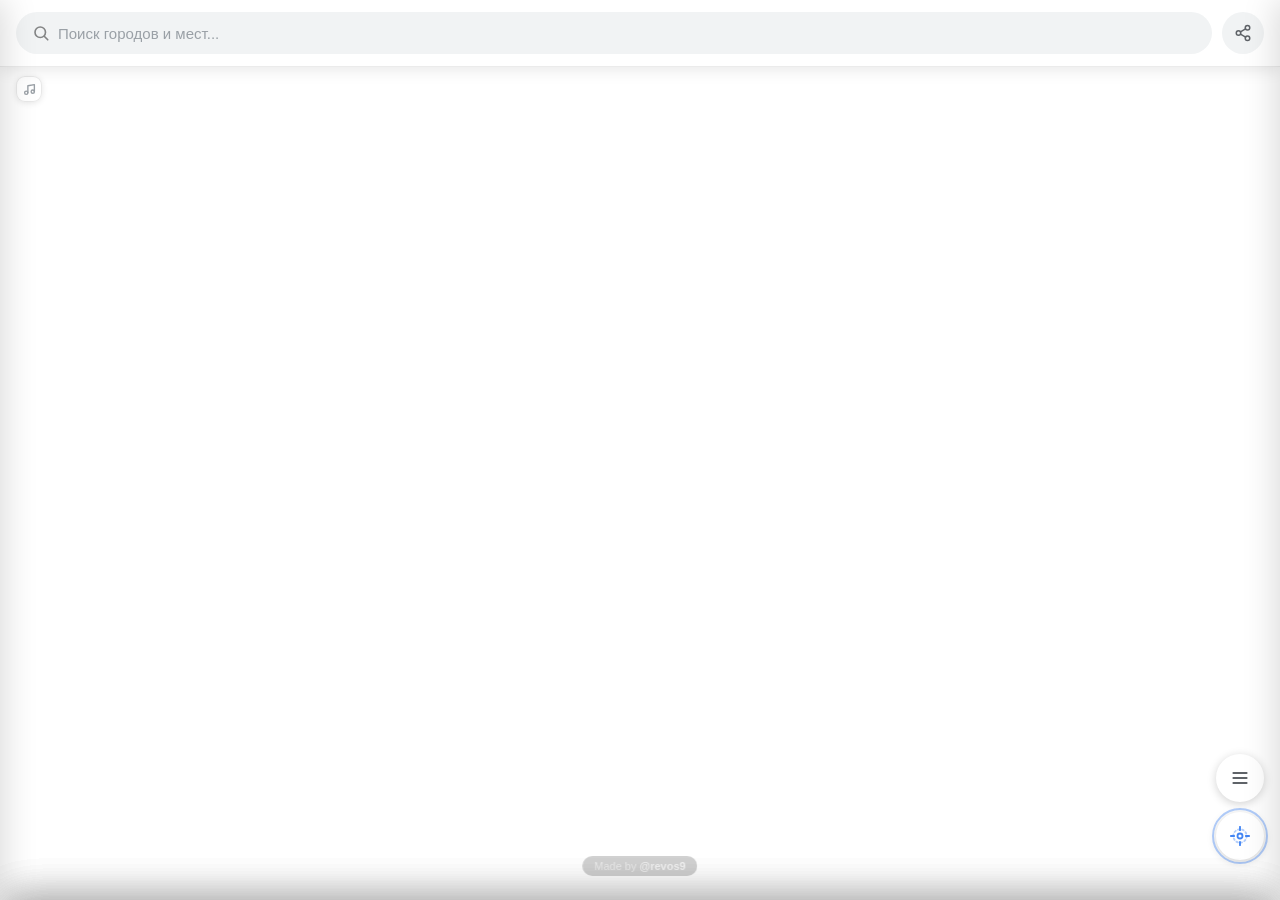
==== commit a3e4f03d: "Add files via upload" ====
--- a/index.html
+++ b/index.html
@@ -50,11 +50,41 @@
 #shareBtn:hover { background:#e8f0fe; color:#4285f4; }
 #shareBtn:active { transform:scale(.92); }
 
-#sidebar { position:fixed; right:16px; bottom:40px; z-index:1000; display:flex; flex-direction:column; gap:10px; align-items:center; transition:bottom .35s cubic-bezier(.4,0,.2,1); }
+/* ── GAMIFICATION FAB BADGE ─────────────────────────────────────────────────── */
+#xpBadge {
+  width:48px; height:48px; border-radius:50%; flex-shrink:0;
+  display:flex; align-items:center; justify-content:center;
+  background:#fff; border:none; cursor:pointer; color:#5f6368;
+  box-shadow:0 2px 10px rgba(0,0,0,0.18);
+  transition:transform .18s,box-shadow .18s,background .18s,opacity .22s,scale .22s;
+  position:relative;
+}
+#xpBadge:hover { transform:scale(1.08); box-shadow:0 4px 18px rgba(0,0,0,0.22); background:#e8f0fe; }
+#xpBadge:active { transform:scale(.93); }
+.xp-avatar {
+  width:28px; height:28px; border-radius:50%; background:linear-gradient(135deg,#4285f4,#1a73e8);
+  display:flex; align-items:center; justify-content:center;
+}
+.xp-avatar svg { color:#fff; }
+.xp-pip { display:none !important; }
+
+/* ── SIDEBAR ─────────────────────────────────────────────────────────────────── */
+#sidebar {
+  position:fixed; right:16px; bottom:40px; z-index:1000;
+  display:flex; flex-direction:column; gap:10px; align-items:center;
+  transition:bottom .35s cubic-bezier(.4,0,.2,1);
+}
 #sidebar.lifted { bottom:230px; }
-.fab { width:48px; height:48px; border-radius:50%; display:flex; align-items:center; justify-content:center; cursor:pointer; border:none; position:relative; box-shadow:0 2px 10px rgba(0,0,0,0.18); transition:transform .18s,box-shadow .18s,background .18s,color .18s; }
+
+.fab {
+  width:48px; height:48px; border-radius:50%; display:flex; align-items:center; justify-content:center;
+  cursor:pointer; border:none; position:relative;
+  box-shadow:0 2px 10px rgba(0,0,0,0.18);
+  transition:transform .18s, box-shadow .18s, background .18s, color .18s, opacity .22s cubic-bezier(.34,1.4,.64,1), scale .22s cubic-bezier(.34,1.4,.64,1);
+}
 .fab:hover { transform:scale(1.08); box-shadow:0 4px 18px rgba(0,0,0,0.22); }
 .fab:active { transform:scale(.93); }
+
 #rulerBtn,#routeBtn,#pinBtn,#menuBtn,#randomBtn { background:#fff; color:#5f6368; }
 #rulerBtn.on,#routeBtn.on,#pinBtn.on { background:#4285f4; color:#fff; box-shadow:0 2px 14px rgba(66,133,244,.5); }
 #menuBtn.open { background:#e8f0fe; color:#4285f4; }
@@ -62,10 +92,70 @@
 @keyframes spinonce { from{transform:rotate(0deg)} to{transform:rotate(360deg)} }
 body.pin-mode #map { cursor:crosshair !important; }
 body.route-mode #map { cursor:crosshair !important; }
+
+/* ── LOCATION BUTTON (always visible) ─────────────────────────────────────── */
 #locBtn { background:#fff; color:#4285f4; }
 #locBtn.active { background:#4285f4; color:#fff; }
-#locBtn::after { content:''; position:absolute; inset:-4px; border-radius:50%; border:2px solid rgba(66,133,244,0.4); animation:locping 2.2s ease-out infinite; }
+#locBtn::after {
+  content:''; position:absolute; inset:-4px; border-radius:50%;
+  border:2px solid rgba(66,133,244,0.4);
+  animation:locping 2.2s ease-out infinite;
+}
 @keyframes locping { 0%{opacity:.6;transform:scale(1)} 100%{opacity:0;transform:scale(1.6)} }
+
+/* ── SIDEBAR TOGGLE BUTTON ─────────────────────────────────────────────────── */
+#sidebarToggle {
+  background:#fff;
+  color:#5f6368;
+  box-shadow:0 2px 10px rgba(0,0,0,.18);
+}
+#sidebarToggle:hover { background:#f1f3f4; color:#4285f4; }
+#sidebarToggle.open {
+  background:#e8f0fe;
+  color:#4285f4;
+  box-shadow:0 2px 10px rgba(0,0,0,.18);
+}
+
+/* ── HIDDEN FAB ITEMS (все кроме locBtn и sidebarToggle) ──────────────────── */
+#sidebar #xpBadge,
+#sidebar #pinBtn,
+#sidebar #routeBtn,
+#sidebar #rulerBtn,
+#sidebar #menuBtn,
+#sidebar #randomBtn {
+  opacity:0;
+  transform:scale(0.4) translateX(16px);
+  pointer-events:none;
+}
+
+#sidebar.menu-open #xpBadge,
+#sidebar.menu-open #pinBtn,
+#sidebar.menu-open #routeBtn,
+#sidebar.menu-open #rulerBtn,
+#sidebar.menu-open #menuBtn,
+#sidebar.menu-open #randomBtn {
+  opacity:1;
+  transform:scale(1) translateX(0);
+  pointer-events:all;
+}
+
+/* Каскадные задержки — чем выше кнопка, тем позже появляется */
+#sidebar.menu-open #xpBadge   { transition-delay:.00s; }
+#sidebar.menu-open #pinBtn    { transition-delay:.05s; }
+#sidebar.menu-open #routeBtn  { transition-delay:.10s; }
+#sidebar.menu-open #rulerBtn  { transition-delay:.15s; }
+#sidebar.menu-open #menuBtn   { transition-delay:.20s; }
+#sidebar.menu-open #randomBtn { transition-delay:.25s; }
+
+/* При скрытии — быстро без задержки */
+#sidebar #xpBadge,
+#sidebar #pinBtn,
+#sidebar #routeBtn,
+#sidebar #rulerBtn,
+#sidebar #menuBtn,
+#sidebar #randomBtn {
+  transition:opacity .15s ease, transform .15s ease, box-shadow .18s, background .18s, color .18s;
+}
 
 .custom-pin { display:flex; flex-direction:column; align-items:center; cursor:pointer; }
 .custom-pin .pin-head { width:28px; height:28px; border-radius:50% 50% 50% 0; transform:rotate(-45deg); display:flex; align-items:center; justify-content:center; background:#4285f4; border:2.5px solid #fff; box-shadow:0 3px 10px rgba(66,133,244,.5); }
@@ -133,7 +223,7 @@
 @keyframes pulse-blue { 0%,100%{box-shadow:0 0 0 0 rgba(66,133,244,.4)} 50%{box-shadow:0 0 0 6px rgba(66,133,244,0)} }
 #rsSaveBtn { display:flex; align-items:center; gap:5px; padding:6px 12px; border-radius:20px; border:1.5px solid #e8eaed; background:#fff; color:#5f6368; font-size:12px; font-weight:600; cursor:pointer; transition:all .18s; white-space:nowrap; font-family:inherit; flex-shrink:0; }
 #rsSaveBtn:hover { border-color:#4285f4; color:#4285f4; background:#e8f0fe; }
-#rsSaveBtn.saved { border-color:#34a853; color:#34a853; background:#e6f4ea; }
+#rsSaveBtn.saved { border-color:#4285f4; color:#4285f4; background:#e8f0fe; }
 #rsOpenSavedBtn { width:30px; height:30px; border-radius:50%; background:#f1f3f4; border:none; cursor:pointer; display:flex; align-items:center; justify-content:center; color:#5f6368; transition:background .15s,color .15s; flex-shrink:0; }
 #rsOpenSavedBtn:hover { background:#e8f0fe; color:#4285f4; }
 #routeSheetClose { width:30px; height:30px; border-radius:50%; background:#f1f3f4; border:none; cursor:pointer; display:flex; align-items:center; justify-content:center; color:#5f6368; transition:background .15s,color .15s; flex-shrink:0; }
@@ -282,45 +372,215 @@
   transition:transform .24s cubic-bezier(.34,1.56,.64,1),opacity .18s ease;
 }
 #musicMenu.open { transform:scale(1) translateX(0) translateY(0); opacity:1; pointer-events:all; }
-.mm-title { font-size:10px; font-weight:700; letter-spacing:.8px; color:#9aa0a6;
-  text-transform:uppercase; padding:3px 10px 7px; display:block; }
-.mm-track {
-  display:flex; align-items:center; gap:9px; padding:7px 10px;
-  border-radius:11px; cursor:pointer; border:none; background:none; width:100%;
-  text-align:left; transition:background .15s; font-family:inherit;
-}
+.mm-title { font-size:10px; font-weight:700; letter-spacing:.8px; color:#9aa0a6; text-transform:uppercase; padding:3px 10px 7px; display:block; }
+.mm-track { display:flex; align-items:center; gap:9px; padding:7px 10px; border-radius:11px; cursor:pointer; border:none; background:none; width:100%; text-align:left; transition:background .15s; font-family:inherit; }
 .mm-track:hover { background:#f1f3f4; }
 .mm-track.active { background:#e8f0fe; }
-.mm-ico {
-  width:30px; height:30px; border-radius:8px; flex-shrink:0;
-  display:flex; align-items:center; justify-content:center; font-size:15px;
-}
+.mm-ico { width:30px; height:30px; border-radius:8px; flex-shrink:0; display:flex; align-items:center; justify-content:center; font-size:15px; }
 .mm-info { flex:1; min-width:0; }
 .mm-name { font-size:12px; font-weight:600; color:#3c4043; white-space:nowrap; overflow:hidden; text-overflow:ellipsis; }
 .mm-sub { font-size:10px; color:#9aa0a6; margin-top:1px; }
 .mm-bars { display:flex; align-items:flex-end; gap:2px; height:14px; margin-left:auto; flex-shrink:0; opacity:0; transition:opacity .2s; }
 .mm-track.active .mm-bars { opacity:1; }
-.mm-bars span {
-  width:3px; border-radius:2px; background:#4285f4; display:block;
-  transform-origin:bottom;
-}
+.mm-bars span { width:3px; border-radius:2px; background:#4285f4; display:block; transform-origin:bottom; }
 .mm-track.active .mm-bars span:nth-child(1) { height:6px; animation:mmbar .55s .0s ease-in-out infinite alternate; }
 .mm-track.active .mm-bars span:nth-child(2) { height:10px; animation:mmbar .55s .12s ease-in-out infinite alternate; }
 .mm-track.active .mm-bars span:nth-child(3) { height:8px; animation:mmbar .55s .24s ease-in-out infinite alternate; }
 @keyframes mmbar { from{transform:scaleY(0.35)} to{transform:scaleY(1)} }
-
 .mm-sep { height:1px; background:#f1f3f4; margin:5px 8px; }
 .mm-vol { display:flex; align-items:center; gap:8px; padding:6px 10px 4px; }
 .mm-vol-ico { color:#9aa0a6; flex-shrink:0; }
-.mm-vol input[type=range] {
-  flex:1; height:3px; border-radius:2px; outline:none; cursor:pointer;
-  appearance:none; -webkit-appearance:none;
-  background:linear-gradient(to right,#4285f4 var(--v,70%),#e0e0e0 var(--v,70%));
-}
-.mm-vol input[type=range]::-webkit-slider-thumb {
-  -webkit-appearance:none; width:13px; height:13px; border-radius:50%;
-  background:#4285f4; box-shadow:0 1px 4px rgba(66,133,244,.4);
-}
+.mm-vol input[type=range] { flex:1; height:3px; border-radius:2px; outline:none; cursor:pointer; appearance:none; -webkit-appearance:none; background:linear-gradient(to right,#4285f4 var(--v,70%),#e0e0e0 var(--v,70%)); }
+.mm-vol input[type=range]::-webkit-slider-thumb { -webkit-appearance:none; width:13px; height:13px; border-radius:50%; background:#4285f4; box-shadow:0 1px 4px rgba(66,133,244,.4); }
+
+/* ══════════════════════════════════════════════════════════════════════════════
+   GAMIFICATION PANEL
+══════════════════════════════════════════════════════════════════════════════ */
+#gamePanel { position:fixed; top:0; right:0; bottom:0; z-index:2000; width:340px; max-width:95vw; background:#fff; box-shadow:-4px 0 32px rgba(0,0,0,0.15); display:flex; flex-direction:column; transform:translateX(100%); transition:transform .35s cubic-bezier(.4,0,.2,1); }
+#gamePanel.open { transform:translateX(0); }
+#gameOverlay { position:fixed; inset:0; z-index:1999; background:rgba(0,0,0,0.28); backdrop-filter:blur(2px); opacity:0; pointer-events:none; transition:opacity .25s; }
+#gameOverlay.show { opacity:1; pointer-events:all; }
+
+.gp-hero { background:linear-gradient(135deg,#4285f4 0%,#1a73e8 100%); padding:20px 20px 24px; position:relative; overflow:hidden; flex-shrink:0; }
+.gp-hero::before { content:''; position:absolute; top:-30px; right:-30px; width:120px; height:120px; border-radius:50%; background:rgba(255,255,255,0.07); }
+.gp-hero::after { content:''; position:absolute; bottom:-20px; left:20px; width:80px; height:80px; border-radius:50%; background:rgba(255,255,255,0.05); }
+.gp-hero-top { display:flex; align-items:center; gap:12px; margin-bottom:16px; position:relative; z-index:1; }
+.gp-close { width:28px; height:28px; border-radius:50%; background:rgba(255,255,255,0.15); border:none; cursor:pointer; display:flex; align-items:center; justify-content:center; color:#fff; transition:background .15s; margin-left:auto; flex-shrink:0; }
+.gp-close:hover { background:rgba(255,255,255,0.25); }
+.gp-avatar-big { width:56px; height:56px; border-radius:50%; background:rgba(255,255,255,0.2); border:2.5px solid rgba(255,255,255,0.5); display:flex; align-items:center; justify-content:center; flex-shrink:0; cursor:pointer; transition:background .18s,transform .18s; position:relative; }
+.gp-avatar-big:hover { background:rgba(255,255,255,0.3); transform:scale(1.05); }
+.gp-avatar-big svg { color:#fff; }
+.gp-avatar-big .ava-edit-hint { position:absolute; inset:0; border-radius:50%; background:rgba(0,0,0,0.28); display:flex; align-items:center; justify-content:center; opacity:0; transition:opacity .18s; color:#fff; }
+.gp-avatar-big:hover .ava-edit-hint { opacity:1; }
+.gp-hero-info { flex:1; min-width:0; }
+.gp-hero-name-wrap { display:flex; align-items:center; gap:6px; }
+.gp-hero-name { font-size:17px; font-weight:700; color:#fff; line-height:1.2; white-space:nowrap; overflow:hidden; text-overflow:ellipsis; max-width:140px; }
+.gp-hero-name-edit { width:20px; height:20px; border-radius:50%; border:none; cursor:pointer; background:rgba(255,255,255,0.15); display:flex; align-items:center; justify-content:center; color:rgba(255,255,255,0.8); transition:background .15s; flex-shrink:0; padding:0; }
+.gp-hero-name-edit:hover { background:rgba(255,255,255,0.28); color:#fff; }
+.gp-hero-sub { font-size:12px; color:rgba(255,255,255,0.75); margin-top:2px; }
+.gp-hero-name-input { background:rgba(255,255,255,0.18); border:1.5px solid rgba(255,255,255,0.4); border-radius:10px; padding:4px 10px; font-size:15px; font-weight:700; color:#fff; outline:none; width:100%; font-family:inherit; display:none; }
+.gp-hero-name-input::placeholder { color:rgba(255,255,255,0.5); }
+.gp-hero-name-input:focus { background:rgba(255,255,255,0.25); border-color:rgba(255,255,255,0.7); }
+
+#avatarPicker { position:fixed; left:0; right:0; bottom:0; z-index:2500; background:#fff; border-radius:24px 24px 0 0; box-shadow:0 -4px 40px rgba(0,0,0,0.15); transform:translateY(100%); transition:transform .35s cubic-bezier(.4,0,.2,1); max-height:88vh; display:flex; flex-direction:column; }
+#avatarPicker.show { transform:translateY(0); }
+#avatarPickerOverlay { position:fixed; inset:0; z-index:2499; background:rgba(0,0,0,0.3); backdrop-filter:blur(2px); opacity:0; pointer-events:none; transition:opacity .25s; }
+#avatarPickerOverlay.show { opacity:1; pointer-events:all; }
+.ap-handle { width:36px; height:4px; background:#e0e0e0; border-radius:2px; margin:12px auto 0; flex-shrink:0; }
+.ap-header { display:flex; align-items:center; gap:10px; padding:12px 16px 14px; flex-shrink:0; border-bottom:1px solid #f1f3f4; }
+.ap-title { flex:1; font-size:16px; font-weight:700; color:#202124; }
+#apClose { width:30px; height:30px; border-radius:50%; background:#f1f3f4; border:none; cursor:pointer; display:flex; align-items:center; justify-content:center; color:#5f6368; transition:background .15s,color .15s; }
+#apClose:hover { background:#e8f0fe; color:#4285f4; }
+.ap-body { overflow-y:auto; padding:16px; }
+.ap-section-lbl { font-size:10px; font-weight:700; letter-spacing:.7px; color:#9aa0a6; text-transform:uppercase; margin-bottom:10px; margin-top:4px; }
+
+/* ── TABS inside avatar picker ─────────────────────────────── */
+.ap-tabs { display:flex; gap:4px; margin-bottom:14px; background:#f1f3f4; border-radius:12px; padding:3px; }
+.ap-tab { flex:1; padding:7px 4px; border:none; background:none; border-radius:9px; font-size:12px; font-weight:600; color:#9aa0a6; cursor:pointer; transition:all .18s; font-family:inherit; }
+.ap-tab.active { background:#fff; color:#4285f4; box-shadow:0 1px 6px rgba(0,0,0,.1); }
+.ap-tab-panel { display:none; }
+.ap-tab-panel.active { display:block; }
+
+/* ── Avatar grid ────────────────────────────────────────────── */
+.ap-grid { display:grid; grid-template-columns:repeat(5,1fr); gap:8px; margin-bottom:12px; }
+.ap-item { aspect-ratio:1; border-radius:16px; border:2px solid #e8eaed; background:#f8f9fa; display:flex; flex-direction:column; align-items:center; justify-content:center; cursor:pointer; transition:all .18s; gap:4px; padding:6px 4px; }
+.ap-item:hover { border-color:#c5d6f8; background:#e8f0fe; }
+.ap-item.selected { border-color:#4285f4; background:#e8f0fe; box-shadow:0 0 0 3px rgba(66,133,244,.18); }
+.ap-item svg { color:#5f6368; transition:color .18s; }
+.ap-item:hover svg, .ap-item.selected svg { color:#4285f4; }
+.ap-item-lbl { font-size:9px; font-weight:600; color:#9aa0a6; text-align:center; line-height:1.2; }
+.ap-item.selected .ap-item-lbl { color:#4285f4; }
+.ap-item-emoji { font-size:22px; line-height:1; }
+
+/* Custom symbol input */
+.ap-custom-sym { display:flex; align-items:center; gap:10px; margin-top:4px; margin-bottom:4px; }
+.ap-custom-sym input { width:56px; height:56px; border:2px solid #e8eaed; border-radius:16px; background:#f8f9fa; font-size:28px; text-align:center; outline:none; cursor:text; transition:border-color .18s; font-family:inherit; padding:0; }
+.ap-custom-sym input:focus { border-color:#4285f4; background:#fff; }
+.ap-custom-sym input.selected { border-color:#4285f4; background:#e8f0fe; box-shadow:0 0 0 3px rgba(66,133,244,.18); }
+.ap-custom-sym-lbl { font-size:13px; color:#5f6368; }
+
+/* ── Preset color swatches ──────────────────────────────────── */
+.ap-colors { display:flex; gap:7px; flex-wrap:wrap; margin-bottom:14px; }
+.ap-color { width:30px; height:30px; border-radius:50%; border:2.5px solid transparent; cursor:pointer; transition:transform .15s,border-color .15s; flex-shrink:0; }
+.ap-color:hover { transform:scale(1.18); }
+.ap-color.selected { border-color:#202124; transform:scale(1.12); box-shadow:0 0 0 2px #fff,0 0 0 4px rgba(0,0,0,.25); }
+
+/* ── Color picker (canvas based) ───────────────────────────── */
+/* ── Color picker — vertical stack, no overflow ─────────────── */
+.ap-colorpicker-wrap { display:flex; flex-direction:column; gap:8px; }
+.ap-cp-canvas-wrap { position:relative; width:100%; }
+#apColorCanvas { border-radius:12px; cursor:crosshair; display:block; width:100%; height:160px; touch-action:none; }
+.ap-cp-cursor { position:absolute; width:14px; height:14px; border-radius:50%; border:2.5px solid #fff; box-shadow:0 0 0 1.5px rgba(0,0,0,.4),0 2px 6px rgba(0,0,0,.3); pointer-events:none; transform:translate(-50%,-50%); top:50%; left:50%; }
+.ap-cp-lbl { font-size:10px; color:#9aa0a6; font-weight:700; letter-spacing:.5px; text-transform:uppercase; margin-bottom:3px; }
+#apHueSlider { width:100%; height:14px; border-radius:8px; outline:none; cursor:pointer; -webkit-appearance:none; appearance:none; background:linear-gradient(to right,#f00,#ff0,#0f0,#0ff,#00f,#f0f,#f00); display:block; box-sizing:border-box; }
+#apHueSlider::-webkit-slider-thumb { -webkit-appearance:none; width:20px; height:20px; border-radius:50%; background:#fff; border:2px solid rgba(0,0,0,.25); box-shadow:0 1px 5px rgba(0,0,0,.3); cursor:pointer; }
+.ap-cp-hex-row { display:flex; gap:6px; align-items:center; }
+.ap-cp-hex-input { flex:1; min-width:0; border:1.5px solid #e8eaed; border-radius:10px; padding:8px 12px; font-size:13px; font-family:monospace; color:#202124; outline:none; transition:border-color .18s; box-sizing:border-box; }
+.ap-cp-hex-input:focus { border-color:#4285f4; }
+.ap-cp-apply { flex-shrink:0; padding:8px 16px; border-radius:10px; background:#4285f4; color:#fff; border:none; font-size:13px; font-weight:600; cursor:pointer; font-family:inherit; transition:background .15s; }
+.ap-cp-apply:hover { background:#1a73e8; }
+.ap-cp-preview { display:flex; align-items:center; gap:10px; padding:8px 10px; background:#f8f9fa; border-radius:12px; }
+.ap-cp-preview-box { width:32px; height:32px; border-radius:9px; border:1.5px solid #e8eaed; flex-shrink:0; }
+
+/* Gradient second color */
+.ap-grad-row { display:flex; align-items:center; gap:10px; margin-top:6px; }
+.ap-grad-lbl { font-size:12px; color:#5f6368; flex-shrink:0; }
+.ap-grad-swatch { width:28px; height:28px; border-radius:8px; border:1.5px solid #e8eaed; cursor:pointer; flex-shrink:0; transition:transform .15s; }
+.ap-grad-swatch:hover { transform:scale(1.1); }
+.ap-grad-swatch.active { border-color:#4285f4; box-shadow:0 0 0 2px rgba(66,133,244,.3); }
+.ap-grad-preview { flex:1; height:28px; border-radius:8px; border:1.5px solid #e8eaed; }
+
+/* Username section */
+.ap-username-wrap { display:flex; flex-direction:column; gap:10px; }
+.ap-field-row { display:flex; flex-direction:column; gap:5px; }
+.ap-field-lbl { font-size:11px; font-weight:600; color:#9aa0a6; letter-spacing:.3px; }
+.ap-field-input-wrap { display:flex; align-items:center; gap:0; border:1.5px solid #e8eaed; border-radius:12px; overflow:hidden; transition:border-color .18s; background:#fff; }
+.ap-field-input-wrap:focus-within { border-color:#4285f4; }
+.ap-field-prefix { padding:10px 6px 10px 12px; font-size:14px; font-weight:700; color:#4285f4; background:#f8f9fa; border-right:1px solid #e8eaed; flex-shrink:0; }
+.ap-field-input { flex:1; border:none; outline:none; padding:10px 12px; font-size:14px; color:#202124; background:transparent; font-family:inherit; }
+.ap-field-input::placeholder { color:#c5c8cc; }
+.ap-field-hint { font-size:11px; color:#9aa0a6; padding:0 2px; }
+.ap-field-hint.ok { color:#0f9d58; }
+.ap-field-hint.err { color:#d93025; }
+.gp-level-badge { position:relative; z-index:1; }
+.gp-xp-row { display:flex; justify-content:space-between; align-items:center; margin-bottom:6px; }
+.gp-xp-label { font-size:11px; color:rgba(255,255,255,.75); font-weight:600; }
+.gp-xp-nums { font-size:11px; color:rgba(255,255,255,.9); font-weight:700; }
+.gp-xp-track { width:100%; height:7px; background:rgba(255,255,255,.2); border-radius:4px; overflow:hidden; }
+.gp-xp-track-fill { height:100%; background:#fff; border-radius:4px; transition:width .8s cubic-bezier(.4,0,.2,1); box-shadow:0 0 8px rgba(255,255,255,.5); }
+
+.gp-stats-row { display:flex; gap:0; background:#f8f9fa; border-bottom:1px solid #f1f3f4; flex-shrink:0; }
+.gp-stat { flex:1; display:flex; flex-direction:column; align-items:center; padding:14px 8px; position:relative; }
+.gp-stat + .gp-stat::before { content:''; position:absolute; left:0; top:20%; bottom:20%; width:1px; background:#e8eaed; }
+.gp-stat-val { font-size:20px; font-weight:800; color:#202124; line-height:1; }
+.gp-stat-lbl { font-size:10px; color:#9aa0a6; font-weight:600; margin-top:3px; letter-spacing:.2px; }
+.gp-stat-icon { color:#4285f4; margin-bottom:4px; }
+
+.gp-body { flex:1; overflow-y:auto; }
+.gp-section { padding:16px 16px 4px; }
+.gp-section-title { font-size:11px; font-weight:700; letter-spacing:.7px; color:#9aa0a6; text-transform:uppercase; margin-bottom:12px; display:flex; align-items:center; gap:6px; }
+.gp-section-title svg { color:#4285f4; }
+
+.gp-streak-card { background:linear-gradient(135deg,#e8f0fe,#d2e3fc); border-radius:16px; padding:14px 16px; display:flex; align-items:center; gap:14px; border:1.5px solid rgba(66,133,244,.15); margin-bottom:4px; }
+.gp-streak-icon { width:44px; height:44px; border-radius:14px; background:linear-gradient(135deg,#4285f4,#1a73e8); display:flex; align-items:center; justify-content:center; flex-shrink:0; box-shadow:0 3px 12px rgba(66,133,244,.35); }
+.gp-streak-icon svg { color:#fff; }
+.gp-streak-val { font-size:28px; font-weight:900; color:#1a73e8; line-height:1; }
+.gp-streak-lbl { font-size:12px; color:#5f6368; margin-top:1px; }
+.gp-streak-best { font-size:11px; color:#9aa0a6; margin-top:3px; }
+
+.gp-achievements { display:grid; grid-template-columns:1fr 1fr; gap:8px; }
+.gp-ach { border-radius:14px; border:1.5px solid #e8eaed; background:#fff; padding:12px 12px 11px; display:flex; flex-direction:column; gap:7px; transition:border-color .18s,box-shadow .18s; position:relative; overflow:hidden; }
+.gp-ach:hover { border-color:#c5d6f8; box-shadow:0 2px 12px rgba(66,133,244,.1); }
+.gp-ach.unlocked { border-color:rgba(66,133,244,.3); background:#e8f0fe; }
+.gp-ach.unlocked::after { content:''; position:absolute; top:0; right:0; width:0; height:0; border-style:solid; border-width:0 22px 22px 0; border-color:transparent #4285f4 transparent transparent; }
+.gp-ach-ico { width:32px; height:32px; border-radius:10px; flex-shrink:0; display:flex; align-items:center; justify-content:center; background:#f1f3f4; color:#b0b4b8; transition:all .2s; }
+.gp-ach.unlocked .gp-ach-ico { background:rgba(66,133,244,.15); color:#4285f4; }
+.gp-ach-name { font-size:12px; font-weight:700; color:#202124; line-height:1.3; }
+.gp-ach.locked .gp-ach-name { color:#9aa0a6; }
+.gp-ach-desc { font-size:10px; color:#9aa0a6; line-height:1.4; }
+.gp-ach-prog { height:4px; border-radius:3px; background:#e8eaed; overflow:hidden; margin-top:2px; }
+.gp-ach-prog-fill { height:100%; border-radius:3px; background:linear-gradient(90deg,#4285f4,#1a73e8); transition:width .5s ease; }
+.gp-ach.locked .gp-ach-prog-fill { background:#d0d4d8; }
+.gp-ach-pct { font-size:9px; color:#9aa0a6; font-weight:600; margin-top:1px; }
+.gp-ach.unlocked .gp-ach-pct { color:#4285f4; }
+
+.gp-challenge { border-radius:14px; border:1.5px solid #e8eaed; background:#fff; padding:12px 14px; display:flex; align-items:center; gap:12px; margin-bottom:8px; transition:all .18s; }
+.gp-challenge:hover { border-color:#c5d6f8; }
+.gp-challenge.done { background:#e8f0fe; border-color:rgba(66,133,244,.25); }
+.gp-ch-ico { width:36px; height:36px; border-radius:11px; flex-shrink:0; display:flex; align-items:center; justify-content:center; background:#f1f3f4; color:#5f6368; }
+.gp-challenge.done .gp-ch-ico { background:rgba(66,133,244,.15); color:#4285f4; }
+.gp-ch-info { flex:1; min-width:0; }
+.gp-ch-name { font-size:13px; font-weight:600; color:#202124; }
+.gp-challenge.done .gp-ch-name { color:#1a73e8; text-decoration:line-through; text-decoration-color:rgba(66,133,244,.4); }
+.gp-ch-sub { font-size:11px; color:#9aa0a6; margin-top:1px; }
+.gp-ch-xp { font-size:12px; font-weight:700; color:#4285f4; white-space:nowrap; }
+.gp-ch-check { width:22px; height:22px; border-radius:50%; flex-shrink:0; display:flex; align-items:center; justify-content:center; background:#e8eaed; color:#b0b4b8; transition:all .2s; }
+.gp-challenge.done .gp-ch-check { background:#4285f4; color:#fff; }
+
+#levelUpOverlay { position:fixed; inset:0; z-index:9000; display:flex; flex-direction:column; align-items:center; justify-content:center; pointer-events:none; opacity:0; transition:opacity .3s; }
+#levelUpOverlay.show { opacity:1; }
+.lu-card { background:#fff; border-radius:28px; box-shadow:0 24px 80px rgba(0,0,0,.22); padding:32px 40px 28px; text-align:center; animation:luPop .45s cubic-bezier(.34,1.56,.64,1) forwards; position:relative; overflow:hidden; }
+.lu-card::before { content:''; position:absolute; inset:0; background:linear-gradient(135deg,rgba(66,133,244,.06),transparent); }
+@keyframes luPop { from{transform:scale(.7);opacity:0} to{transform:scale(1);opacity:1} }
+.lu-ring { width:80px; height:80px; border-radius:50%; background:linear-gradient(135deg,#4285f4,#1a73e8); display:flex; align-items:center; justify-content:center; margin:0 auto 16px; box-shadow:0 8px 32px rgba(66,133,244,.45); animation:luPulse 1.4s ease infinite; }
+@keyframes luPulse { 0%,100%{box-shadow:0 8px 32px rgba(66,133,244,.45)} 50%{box-shadow:0 8px 48px rgba(66,133,244,.7)} }
+.lu-ring svg { color:#fff; }
+.lu-headline { font-size:11px; font-weight:700; letter-spacing:1.5px; color:#4285f4; text-transform:uppercase; margin-bottom:6px; }
+.lu-level { font-size:48px; font-weight:900; color:#202124; line-height:1; letter-spacing:-2px; }
+.lu-name { font-size:16px; font-weight:600; color:#5f6368; margin-top:4px; }
+.lu-particles { position:absolute; inset:0; pointer-events:none; overflow:hidden; }
+.lu-particle { position:absolute; width:6px; height:6px; border-radius:50%; background:#4285f4; animation:luFall 1.2s ease-out forwards; }
+@keyframes luFall { 0%{transform:translateY(-20px) scale(1);opacity:1} 100%{transform:translateY(200px) scale(0.3);opacity:0} }
+
+.xp-pop { position:fixed; z-index:5000; font-size:14px; font-weight:800; color:#4285f4; pointer-events:none; white-space:nowrap; text-shadow:0 2px 8px rgba(66,133,244,.3); animation:xpFloat 1.4s ease-out forwards; }
+@keyframes xpFloat { 0%{opacity:1;transform:translateY(0) scale(1)} 30%{opacity:1;transform:translateY(-16px) scale(1.1)} 100%{opacity:0;transform:translateY(-52px) scale(.8)} }
+
+.ach-toast { position:fixed; bottom:80px; left:50%; transform:translateX(-50%) translateY(10px); z-index:4500; background:#fff; border-radius:18px; box-shadow:0 8px 32px rgba(0,0,0,.18); border:1.5px solid rgba(66,133,244,.2); padding:10px 16px; display:flex; align-items:center; gap:10px; opacity:0; pointer-events:none; transition:opacity .25s,transform .3s cubic-bezier(.34,1.4,.64,1); white-space:nowrap; }
+.ach-toast.show { opacity:1; transform:translateX(-50%) translateY(0); }
+.ach-toast-ico { width:32px; height:32px; border-radius:10px; flex-shrink:0; background:#e8f0fe; display:flex; align-items:center; justify-content:center; color:#4285f4; }
+.ach-toast-text { flex:1; }
+.ach-toast-title { font-size:11px; font-weight:700; color:#4285f4; text-transform:uppercase; letter-spacing:.5px; }
+.ach-toast-name { font-size:13px; font-weight:700; color:#202124; }
 </style>
 </head>
 <body>
@@ -344,43 +604,36 @@
 <!-- Music Menu -->
 <div id="musicMenu">
   <span class="mm-title">Расслабляющая музыка</span>
-
   <button class="mm-track" data-src="https://www.soundhelix.com/examples/mp3/SoundHelix-Song-1.mp3" data-name="Lofi Rain" data-sub="дождь · фортепиано">
     <div class="mm-ico" style="background:#e8f0fe;color:#4285f4"><svg width="15" height="15" viewBox="0 0 24 24" fill="none" stroke="currentColor" stroke-width="2" stroke-linecap="round" stroke-linejoin="round"><line x1="8" y1="19" x2="8" y2="5"/><line x1="12" y1="19" x2="12" y2="9"/><line x1="4" y1="19" x2="4" y2="13"/><path d="M2 3l4-1v4L2 7"/><path d="M16 3h4v4l-4 1V3z"/><path d="M12 13l8-2"/></svg></div>
     <div class="mm-info"><div class="mm-name">Lofi Rain</div><div class="mm-sub">дождь · фортепиано</div></div>
     <div class="mm-bars"><span></span><span></span><span></span></div>
   </button>
-
   <button class="mm-track" data-src="https://www.soundhelix.com/examples/mp3/SoundHelix-Song-2.mp3" data-name="Forest Calm" data-sub="лес · природа">
     <div class="mm-ico" style="background:#e8f0fe;color:#4285f4"><svg width="15" height="15" viewBox="0 0 24 24" fill="none" stroke="currentColor" stroke-width="2" stroke-linecap="round" stroke-linejoin="round"><path d="M17 14l-5-10-5 10"/><path d="M3 20l7-6h4l7 6"/><line x1="12" y1="20" x2="12" y2="4"/></svg></div>
     <div class="mm-info"><div class="mm-name">Forest Calm</div><div class="mm-sub">лес · природа</div></div>
     <div class="mm-bars"><span></span><span></span><span></span></div>
   </button>
-
   <button class="mm-track" data-src="https://www.soundhelix.com/examples/mp3/SoundHelix-Song-3.mp3" data-name="Ocean Waves" data-sub="океан · медитация">
     <div class="mm-ico" style="background:#e8f0fe;color:#4285f4"><svg width="15" height="15" viewBox="0 0 24 24" fill="none" stroke="currentColor" stroke-width="2" stroke-linecap="round" stroke-linejoin="round"><path d="M2 12c1.5-2 3-2 4.5 0s3 2 4.5 0 3-2 4.5 0 3 2 4.5 0"/><path d="M2 17c1.5-2 3-2 4.5 0s3 2 4.5 0 3-2 4.5 0 3 2 4.5 0"/><path d="M2 7c1.5-2 3-2 4.5 0s3 2 4.5 0 3-2 4.5 0 3 2 4.5 0"/></svg></div>
     <div class="mm-info"><div class="mm-name">Ocean Waves</div><div class="mm-sub">океан · медитация</div></div>
     <div class="mm-bars"><span></span><span></span><span></span></div>
   </button>
-
   <button class="mm-track" data-src="https://www.soundhelix.com/examples/mp3/SoundHelix-Song-4.mp3" data-name="Night Jazz" data-sub="джаз · ночь">
     <div class="mm-ico" style="background:#e8f0fe;color:#4285f4"><svg width="15" height="15" viewBox="0 0 24 24" fill="none" stroke="currentColor" stroke-width="2" stroke-linecap="round" stroke-linejoin="round"><rect x="9" y="2" width="6" height="11" rx="3"/><path d="M5 10a7 7 0 0 0 14 0"/><line x1="12" y1="19" x2="12" y2="22"/><line x1="8" y1="22" x2="16" y2="22"/></svg></div>
     <div class="mm-info"><div class="mm-name">Night Jazz</div><div class="mm-sub">джаз · ночь</div></div>
     <div class="mm-bars"><span></span><span></span><span></span></div>
   </button>
-
   <button class="mm-track" data-src="https://www.soundhelix.com/examples/mp3/SoundHelix-Song-5.mp3" data-name="Zen Ambient" data-sub="эмбиент · зен">
     <div class="mm-ico" style="background:#e8f0fe;color:#4285f4"><svg width="15" height="15" viewBox="0 0 24 24" fill="none" stroke="currentColor" stroke-width="2" stroke-linecap="round" stroke-linejoin="round"><circle cx="12" cy="12" r="4"/><path d="M12 2v2M12 20v2M4.93 4.93l1.41 1.41M17.66 17.66l1.41 1.41M2 12h2M20 12h2M4.93 19.07l1.41-1.41M17.66 6.34l1.41-1.41"/></svg></div>
     <div class="mm-info"><div class="mm-name">Zen Ambient</div><div class="mm-sub">эмбиент · зен</div></div>
     <div class="mm-bars"><span></span><span></span><span></span></div>
   </button>
-
   <button class="mm-track" data-src="https://www.soundhelix.com/examples/mp3/SoundHelix-Song-6.mp3" data-name="Piano Dreams" data-sub="фортепиано · классика">
     <div class="mm-ico" style="background:#e8f0fe;color:#4285f4"><svg width="15" height="15" viewBox="0 0 24 24" fill="none" stroke="currentColor" stroke-width="2" stroke-linecap="round" stroke-linejoin="round"><rect x="2" y="6" width="20" height="14" rx="2"/><path d="M8 6V4M12 6V4M16 6V4"/><line x1="6" y1="10" x2="6" y2="16"/><line x1="10" y1="10" x2="10" y2="16"/><line x1="14" y1="10" x2="14" y2="16"/><line x1="18" y1="10" x2="18" y2="16"/><rect x="8" y="10" width="2" height="4" rx="1" fill="currentColor" stroke="none"/><rect x="12" y="10" width="2" height="4" rx="1" fill="currentColor" stroke="none"/></svg></div>
     <div class="mm-info"><div class="mm-name">Piano Dreams</div><div class="mm-sub">фортепиано · классика</div></div>
     <div class="mm-bars"><span></span><span></span><span></span></div>
   </button>
-
   <div class="mm-sep"></div>
   <div class="mm-vol">
     <div class="mm-vol-ico">
@@ -390,6 +643,7 @@
   </div>
 </div>
 
+<!-- Route Sheet -->
 <div id="routeSheet">
   <div class="rs-handle"></div>
   <div class="rs-body">
@@ -447,6 +701,11 @@
 <div class="route-chip" id="routeChip"></div>
 
 <div id="sidebar">
+  <!-- Кнопки меню (скрыты по умолчанию) -->
+  <button id="xpBadge" title="Мой профиль">
+    <svg width="20" height="20" viewBox="0 0 24 24" fill="none" stroke="currentColor" stroke-width="2" stroke-linecap="round" stroke-linejoin="round"><circle cx="12" cy="8" r="4"/><path d="M4 20c0-4 3.6-7 8-7s8 3 8 7"/></svg>
+    <div class="xp-pip" id="xpPip">1</div>
+  </button>
   <button class="fab" id="pinBtn" title="Метка">
     <svg width="20" height="20" viewBox="0 0 24 24" fill="none" stroke="currentColor" stroke-width="2" stroke-linecap="round" stroke-linejoin="round"><path d="M21 10c0 7-9 13-9 13s-9-6-9-13a9 9 0 0 1 18 0z"/><circle cx="12" cy="10" r="3"/></svg>
   </button>
@@ -462,6 +721,15 @@
   <button class="fab" id="randomBtn" title="Случайное место">
     <svg width="20" height="20" viewBox="0 0 24 24" fill="none" stroke="currentColor" stroke-width="2" stroke-linecap="round" stroke-linejoin="round"><polyline points="16 3 21 3 21 8"/><line x1="4" y1="20" x2="21" y2="3"/><polyline points="21 16 21 21 16 21"/><line x1="15" y1="15" x2="21" y2="21"/></svg>
   </button>
+  <!-- Кнопка-гамбургер (всегда видна) -->
+  <button class="fab" id="sidebarToggle" title="Меню">
+    <svg id="toggleIcon" width="20" height="20" viewBox="0 0 24 24" fill="none" stroke="currentColor" stroke-width="2.2" stroke-linecap="round" stroke-linejoin="round">
+      <line x1="4" y1="6" x2="20" y2="6"/>
+      <line x1="4" y1="12" x2="20" y2="12"/>
+      <line x1="4" y1="18" x2="20" y2="18"/>
+    </svg>
+  </button>
+  <!-- Местоположение (всегда видна) -->
   <button class="fab" id="locBtn" title="Местоположение">
     <svg width="20" height="20" viewBox="0 0 24 24" fill="none" stroke="currentColor" stroke-width="2.2" stroke-linecap="round" stroke-linejoin="round"><circle cx="12" cy="12" r="3"/><path d="M12 1v4M12 19v4M1 12h4M19 12h4"/><circle cx="12" cy="12" r="8" stroke-dasharray="2 3" opacity=".4"/></svg>
   </button>
@@ -543,6 +811,203 @@
   <div class="wiki-body" id="wikiBody"></div>
 </div>
 
+<div id="avatarPickerOverlay"></div>
+<div id="avatarPicker">
+  <div class="ap-handle"></div>
+  <div class="ap-header">
+    <span class="ap-title">Кастомизация профиля</span>
+    <button id="apClose"><svg width="14" height="14" viewBox="0 0 24 24" fill="none" stroke="currentColor" stroke-width="2.5" stroke-linecap="round"><line x1="18" y1="6" x2="6" y2="18"/><line x1="6" y1="6" x2="18" y2="18"/></svg></button>
+  </div>
+  <div class="ap-body">
+    <div class="ap-tabs">
+      <button class="ap-tab active" data-tab="avatar">Аватар</button>
+      <button class="ap-tab" data-tab="color">Цвет</button>
+      <button class="ap-tab" data-tab="profile">Профиль</button>
+    </div>
+
+    <!-- TAB: Avatar -->
+    <div class="ap-tab-panel active" id="apTabAvatar">
+      <div class="ap-section-lbl">SVG иконки</div>
+      <div class="ap-grid" id="apGrid"></div>
+      <div class="ap-section-lbl">Эмодзи</div>
+      <div class="ap-grid" id="apEmojiGrid"></div>
+      <div class="ap-section-lbl">Свой символ</div>
+      <div class="ap-custom-sym">
+        <input type="text" id="apCustomSymInput" maxlength="2" placeholder="★">
+        <span class="ap-custom-sym-lbl">Введите любой символ, букву или эмодзи</span>
+      </div>
+    </div>
+
+    <!-- TAB: Color -->
+    <div class="ap-tab-panel" id="apTabColor">
+      <div class="ap-section-lbl">Готовые цвета</div>
+      <div class="ap-colors" id="apColors"></div>
+      <div class="ap-section-lbl" style="margin-top:14px">Своя палитра</div>
+      <div class="ap-colorpicker-wrap">
+        <div class="ap-grad-row" style="margin-bottom:6px">
+          <span class="ap-grad-lbl">Редактировать:</span>
+          <div class="ap-grad-swatch active" id="apGradSwatch1" title="Цвет 1"></div>
+          <div class="ap-grad-swatch" id="apGradSwatch2" title="Цвет 2"></div>
+          <div class="ap-grad-preview" id="apGradPreview"></div>
+        </div>
+        <div class="ap-cp-canvas-wrap">
+          <canvas id="apColorCanvas" width="320" height="160"></canvas>
+          <div class="ap-cp-cursor" id="apCpCursor"></div>
+        </div>
+        <div>
+          <div class="ap-cp-lbl">Оттенок</div>
+          <input type="range" id="apHueSlider" min="0" max="360" value="220">
+        </div>
+        <div>
+          <div class="ap-cp-lbl">HEX код</div>
+          <div class="ap-cp-hex-row">
+            <input type="text" class="ap-cp-hex-input" id="apHexInput1" placeholder="#4285f4" maxlength="7">
+            <button class="ap-cp-apply" id="apHexApply1">OK</button>
+          </div>
+        </div>
+        <div class="ap-cp-preview">
+          <div class="ap-cp-preview-box" id="apCpPreviewBox"></div>
+          <div style="font-size:12px;color:#5f6368;flex:1">Предпросмотр выбранного цвета</div>
+        </div>
+      </div>
+    </div>
+
+    <!-- TAB: Profile -->
+    <div class="ap-tab-panel" id="apTabProfile">
+      <div class="ap-username-wrap">
+        <div class="ap-field-row">
+          <div class="ap-field-lbl">НИКНЕЙМ</div>
+          <div class="ap-field-input-wrap">
+            <input class="ap-field-input" id="apNicknameInput" type="text" maxlength="20" placeholder="Твоё имя...">
+          </div>
+          <div class="ap-field-hint" id="apNicknameHint">Отображается в профиле</div>
+        </div>
+        <div class="ap-field-row" style="margin-top:14px">
+          <div class="ap-field-lbl">USERNAME</div>
+          <div class="ap-field-input-wrap">
+            <div class="ap-field-prefix">@</div>
+            <input class="ap-field-input" id="apUsernameInput" type="text" maxlength="20" placeholder="username" autocomplete="off" spellcheck="false">
+          </div>
+          <div class="ap-field-hint" id="apUsernameHint">Только буквы, цифры и _</div>
+        </div>
+        <button id="apProfileSave" style="margin-top:18px;width:100%;padding:12px;border-radius:12px;border:none;background:#4285f4;color:#fff;font-size:14px;font-weight:700;cursor:pointer;font-family:inherit;transition:background .15s">Сохранить профиль</button>
+      </div>
+    </div>
+  </div>
+</div>
+
+<div id="gameOverlay"></div>
+<div id="gamePanel">
+  <div class="gp-hero">
+    <div class="gp-hero-top">
+      <div class="gp-avatar-big" id="gpAvatarBig" title="Сменить аватарку">
+        <span id="gpAvatarIcon"><svg width="28" height="28" viewBox="0 0 24 24" fill="none" stroke="currentColor" stroke-width="2" stroke-linecap="round" stroke-linejoin="round"><circle cx="12" cy="8" r="4"/><path d="M4 20c0-4 3.6-7 8-7s8 3 8 7"/></svg></span>
+        <div class="ava-edit-hint"><svg width="14" height="14" viewBox="0 0 24 24" fill="none" stroke="currentColor" stroke-width="2.5" stroke-linecap="round" stroke-linejoin="round"><path d="M11 4H4a2 2 0 0 0-2 2v14a2 2 0 0 0 2 2h14a2 2 0 0 0 2-2v-7"/><path d="M18.5 2.5a2.121 2.121 0 0 1 3 3L12 15l-4 1 1-4 9.5-9.5z"/></svg></div>
+      </div>
+      <div class="gp-hero-info">
+        <div class="gp-hero-name-wrap">
+          <div class="gp-hero-name" id="gpLevelName">Новичок</div>
+          <button class="gp-hero-name-edit" id="gpNameEditBtn" title="Изменить имя">
+            <svg width="10" height="10" viewBox="0 0 24 24" fill="none" stroke="currentColor" stroke-width="2.5" stroke-linecap="round" stroke-linejoin="round"><path d="M11 4H4a2 2 0 0 0-2 2v14a2 2 0 0 0 2 2h14a2 2 0 0 0 2-2v-7"/><path d="M18.5 2.5a2.121 2.121 0 0 1 3 3L12 15l-4 1 1-4 9.5-9.5z"/></svg>
+          </button>
+        </div>
+        <input class="gp-hero-name-input" id="gpNameInput" type="text" maxlength="20" placeholder="Ваше имя...">
+        <div class="gp-hero-sub" id="gpLevelSub">Уровень 1</div>
+        <div class="gp-hero-sub" id="gpUsernameSub" style="opacity:.7;font-size:11px;margin-top:1px"></div>
+        <div class="gp-hero-sub" id="gpUsernameSub" style="opacity:.7;font-size:11px;margin-top:1px"></div>
+      </div>
+      <button class="gp-close" id="gpClose">
+        <svg width="14" height="14" viewBox="0 0 24 24" fill="none" stroke="currentColor" stroke-width="2.5" stroke-linecap="round"><line x1="18" y1="6" x2="6" y2="18"/><line x1="6" y1="6" x2="18" y2="18"/></svg>
+      </button>
+    </div>
+    <div class="gp-level-badge">
+      <div class="gp-xp-row">
+        <span class="gp-xp-label" id="gpXpLabel">0 / 100 XP</span>
+        <span class="gp-xp-nums" id="gpLvlBig">Ур. 1</span>
+      </div>
+      <div class="gp-xp-track"><div class="gp-xp-track-fill" id="gpXpFill" style="width:0%"></div></div>
+    </div>
+  </div>
+
+  <div class="gp-stats-row">
+    <div class="gp-stat">
+      <div class="gp-stat-icon"><svg width="14" height="14" viewBox="0 0 24 24" fill="none" stroke="currentColor" stroke-width="2.5" stroke-linecap="round" stroke-linejoin="round"><path d="M21 10c0 7-9 13-9 13s-9-6-9-13a9 9 0 0 1 18 0z"/><circle cx="12" cy="10" r="3"/></svg></div>
+      <div class="gp-stat-val" id="statPins">0</div>
+      <div class="gp-stat-lbl">Метки</div>
+    </div>
+    <div class="gp-stat">
+      <div class="gp-stat-icon"><svg width="14" height="14" viewBox="0 0 24 24" fill="none" stroke="currentColor" stroke-width="2.5" stroke-linecap="round" stroke-linejoin="round"><polyline points="22 12 18 12 15 21 9 3 6 12 2 12"/></svg></div>
+      <div class="gp-stat-val" id="statRoutes">0</div>
+      <div class="gp-stat-lbl">Маршруты</div>
+    </div>
+    <div class="gp-stat">
+      <div class="gp-stat-icon"><svg width="14" height="14" viewBox="0 0 24 24" fill="none" stroke="currentColor" stroke-width="2.5" stroke-linecap="round" stroke-linejoin="round"><circle cx="12" cy="12" r="10"/><line x1="12" y1="8" x2="12" y2="16"/><line x1="8" y1="12" x2="16" y2="12"/></svg></div>
+      <div class="gp-stat-val" id="statWiki">0</div>
+      <div class="gp-stat-lbl">Статьи</div>
+    </div>
+    <div class="gp-stat">
+      <div class="gp-stat-icon"><svg width="14" height="14" viewBox="0 0 24 24" fill="none" stroke="currentColor" stroke-width="2.5" stroke-linecap="round" stroke-linejoin="round"><polygon points="12 2 15.09 8.26 22 9.27 17 14.14 18.18 21.02 12 17.77 5.82 21.02 7 14.14 2 9.27 8.91 8.26 12 2"/></svg></div>
+      <div class="gp-stat-val" id="statXpTotal">0</div>
+      <div class="gp-stat-lbl">Всего XP</div>
+    </div>
+  </div>
+
+  <div class="gp-body" id="gpBody">
+    <div class="gp-section">
+      <div class="gp-section-title">
+        <svg width="13" height="13" viewBox="0 0 24 24" fill="none" stroke="currentColor" stroke-width="2.5" stroke-linecap="round" stroke-linejoin="round"><polyline points="13 2 3 14 12 14 11 22 21 10 12 10 13 2"/></svg>
+        Активность
+      </div>
+      <div class="gp-streak-card">
+        <div class="gp-streak-icon">
+          <svg width="22" height="22" viewBox="0 0 24 24" fill="none" stroke="currentColor" stroke-width="2" stroke-linecap="round" stroke-linejoin="round"><polyline points="13 2 3 14 12 14 11 22 21 10 12 10 13 2"/></svg>
+        </div>
+        <div>
+          <div class="gp-streak-val" id="streakVal">0</div>
+          <div class="gp-streak-lbl">дней подряд</div>
+          <div class="gp-streak-best" id="streakBest">Рекорд: 0 дн.</div>
+        </div>
+      </div>
+    </div>
+
+    <div class="gp-section">
+      <div class="gp-section-title">
+        <svg width="13" height="13" viewBox="0 0 24 24" fill="none" stroke="currentColor" stroke-width="2.5" stroke-linecap="round" stroke-linejoin="round"><rect x="3" y="4" width="18" height="18" rx="2"/><line x1="16" y1="2" x2="16" y2="6"/><line x1="8" y1="2" x2="8" y2="6"/><line x1="3" y1="10" x2="21" y2="10"/></svg>
+        Ежедневные задания
+      </div>
+      <div id="challengesList"></div>
+    </div>
+
+    <div class="gp-section" style="padding-bottom:24px">
+      <div class="gp-section-title">
+        <svg width="13" height="13" viewBox="0 0 24 24" fill="none" stroke="currentColor" stroke-width="2.5" stroke-linecap="round" stroke-linejoin="round"><circle cx="12" cy="8" r="6"/><path d="M15.477 12.89L17 22l-5-3-5 3 1.523-9.11"/></svg>
+        Достижения
+      </div>
+      <div class="gp-achievements" id="achGrid"></div>
+    </div>
+  </div>
+</div>
+
+<div id="levelUpOverlay">
+  <div class="lu-card">
+    <div class="lu-particles" id="luParticles"></div>
+    <div class="lu-ring">
+      <svg width="36" height="36" viewBox="0 0 24 24" fill="none" stroke="currentColor" stroke-width="2" stroke-linecap="round" stroke-linejoin="round"><polygon points="12 2 15.09 8.26 22 9.27 17 14.14 18.18 21.02 12 17.77 5.82 21.02 7 14.14 2 9.27 8.91 8.26 12 2"/></svg>
+    </div>
+    <div class="lu-headline">Новый уровень!</div>
+    <div class="lu-level" id="luLevel">2</div>
+    <div class="lu-name" id="luName">Исследователь</div>
+  </div>
+</div>
+
+<div class="ach-toast" id="achToast">
+  <div class="ach-toast-ico" id="achToastIco"></div>
+  <div class="ach-toast-text">
+    <div class="ach-toast-title">Достижение разблокировано</div>
+    <div class="ach-toast-name" id="achToastName"></div>
+  </div>
+</div>
+
 <div id="credit">Made by <a href="https://t.me/revos9" target="_blank">@revos9</a></div>
 <div id="toast"></div>
 <div id="map"></div>
@@ -556,7 +1021,500 @@
 const ICO_PIN = `<svg width="14" height="14" viewBox="0 0 24 24" fill="none" stroke="currentColor" stroke-width="2" stroke-linecap="round" stroke-linejoin="round"><path d="M21 10c0 7-9 13-9 13s-9-6-9-13a9 9 0 0 1 18 0z"/><circle cx="12" cy="10" r="3"/></svg>`;
 const ICO_HIST = `<svg width="14" height="14" viewBox="0 0 24 24" fill="none" stroke="currentColor" stroke-width="2" stroke-linecap="round" stroke-linejoin="round"><circle cx="12" cy="12" r="10"/><polyline points="12 6 12 12 16 14"/></svg>`;
 
-// ── Карта: базовые слои ──────────────────────────────────────────────────────
+/* ══════════════════════════════════════════════════════════════════════
+   SIDEBAR TOGGLE
+══════════════════════════════════════════════════════════════════════ */
+const sidebar = document.getElementById('sidebar');
+const sidebarToggle = document.getElementById('sidebarToggle');
+const toggleIcon = document.getElementById('toggleIcon');
+
+const ICON_MENU = '<line x1="4" y1="6" x2="20" y2="6"/><line x1="4" y1="12" x2="20" y2="12"/><line x1="4" y1="18" x2="20" y2="18"/>';
+const ICON_CLOSE = '<line x1="18" y1="6" x2="6" y2="18"/><line x1="6" y1="6" x2="18" y2="18"/>';
+
+sidebarToggle.addEventListener('click', e => {
+  e.stopPropagation();
+  const isOpen = sidebar.classList.toggle('menu-open');
+  sidebarToggle.classList.toggle('open', isOpen);
+  toggleIcon.innerHTML = isOpen ? ICON_CLOSE : ICON_MENU;
+  // Закрываем mapMenu если открываем sidebar
+  if (isOpen) {
+    mapMenu.classList.remove('open');
+    document.getElementById('menuBtn').classList.remove('open');
+  }
+});
+
+document.addEventListener('click', e => {
+  if (!sidebar.contains(e.target) && !mapMenu.contains(e.target)) {
+    sidebar.classList.remove('menu-open');
+    sidebarToggle.classList.remove('open');
+    toggleIcon.innerHTML = ICON_MENU;
+  }
+});
+
+/* GAMIFICATION ENGINE */
+const GK = 'geogo_game_v2';
+const PK = 'geogo_profile_v2';
+
+const AVATARS = [
+  {id:'person',  lbl:'Путник',    svg:'<svg width="26" height="26" viewBox="0 0 24 24" fill="none" stroke="currentColor" stroke-width="2" stroke-linecap="round" stroke-linejoin="round"><circle cx="12" cy="8" r="4"/><path d="M4 20c0-4 3.6-7 8-7s8 3 8 7"/></svg>'},
+  {id:'compass', lbl:'Компас',    svg:'<svg width="26" height="26" viewBox="0 0 24 24" fill="none" stroke="currentColor" stroke-width="2" stroke-linecap="round" stroke-linejoin="round"><circle cx="12" cy="12" r="10"/><polygon points="16.24 7.76 14.12 14.12 7.76 16.24 9.88 9.88 16.24 7.76"/></svg>'},
+  {id:'map',     lbl:'Карта',     svg:'<svg width="26" height="26" viewBox="0 0 24 24" fill="none" stroke="currentColor" stroke-width="2" stroke-linecap="round" stroke-linejoin="round"><polygon points="1 6 1 22 8 18 16 22 23 18 23 2 16 6 8 2 1 6"/><line x1="8" y1="2" x2="8" y2="18"/><line x1="16" y1="6" x2="16" y2="22"/></svg>'},
+  {id:'mountain',lbl:'Горы',      svg:'<svg width="26" height="26" viewBox="0 0 24 24" fill="none" stroke="currentColor" stroke-width="2" stroke-linecap="round" stroke-linejoin="round"><path d="M3 20l6-12 4 7 3-5 5 10"/></svg>'},
+  {id:'globe',   lbl:'Глобус',    svg:'<svg width="26" height="26" viewBox="0 0 24 24" fill="none" stroke="currentColor" stroke-width="2" stroke-linecap="round" stroke-linejoin="round"><circle cx="12" cy="12" r="10"/><line x1="2" y1="12" x2="22" y2="12"/><path d="M12 2a15.3 15.3 0 0 1 4 10 15.3 15.3 0 0 1-4 10 15.3 15.3 0 0 1-4-10 15.3 15.3 0 0 1 4-10z"/></svg>'},
+  {id:'plane',   lbl:'Самолёт',   svg:'<svg width="26" height="26" viewBox="0 0 24 24" fill="none" stroke="currentColor" stroke-width="2" stroke-linecap="round" stroke-linejoin="round"><path d="M21 16v-2l-8-5V3.5a1.5 1.5 0 0 0-3 0V9l-8 5v2l8-2.5V19l-2 1.5V22l3.5-1 3.5 1v-1.5L13 19v-5.5l8 2.5z"/></svg>'},
+  {id:'car',     lbl:'Авто',      svg:'<svg width="26" height="26" viewBox="0 0 24 24" fill="none" stroke="currentColor" stroke-width="2" stroke-linecap="round" stroke-linejoin="round"><rect x="1" y="3" width="15" height="13" rx="2"/><path d="M16 8h4l3 3v5h-7V8z"/><circle cx="5.5" cy="18.5" r="2.5"/><circle cx="18.5" cy="18.5" r="2.5"/></svg>'},
+  {id:'bike',    lbl:'Вело',      svg:'<svg width="26" height="26" viewBox="0 0 24 24" fill="none" stroke="currentColor" stroke-width="2" stroke-linecap="round" stroke-linejoin="round"><circle cx="18.5" cy="17.5" r="3.5"/><circle cx="5.5" cy="17.5" r="3.5"/><circle cx="15" cy="5" r="1"/><path d="M12 17.5V14l-3-3 4-3 2 3h2"/></svg>'},
+  {id:'ship',    lbl:'Корабль',   svg:'<svg width="26" height="26" viewBox="0 0 24 24" fill="none" stroke="currentColor" stroke-width="2" stroke-linecap="round" stroke-linejoin="round"><path d="M2 20a2 2 0 0 0 2 2h16a2 2 0 0 0 2-2v-2H2v2z"/><path d="M7 12V8h10v4M12 3v5"/><path d="M5 12l7 4 7-4"/></svg>'},
+  {id:'star',    lbl:'Звезда',    svg:'<svg width="26" height="26" viewBox="0 0 24 24" fill="none" stroke="currentColor" stroke-width="2" stroke-linecap="round" stroke-linejoin="round"><polygon points="12 2 15.09 8.26 22 9.27 17 14.14 18.18 21.02 12 17.77 5.82 21.02 7 14.14 2 9.27 8.91 8.26 12 2"/></svg>'},
+  {id:'fire',    lbl:'Огонь',     svg:'<svg width="26" height="26" viewBox="0 0 24 24" fill="none" stroke="currentColor" stroke-width="2" stroke-linecap="round" stroke-linejoin="round"><path d="M12 2c0 6-6 6-6 12a6 6 0 0 0 12 0c0-3-1.5-5-3-6 0 2-1.5 3-1.5 3S12 8 12 2z"/></svg>'},
+  {id:'flag',    lbl:'Флаг',      svg:'<svg width="26" height="26" viewBox="0 0 24 24" fill="none" stroke="currentColor" stroke-width="2" stroke-linecap="round" stroke-linejoin="round"><path d="M4 15s1-1 4-1 5 2 8 2 4-1 4-1V3s-1 1-4 1-5-2-8-2-4 1-4 1z"/><line x1="4" y1="22" x2="4" y2="15"/></svg>'},
+  {id:'camera',  lbl:'Камера',    svg:'<svg width="26" height="26" viewBox="0 0 24 24" fill="none" stroke="currentColor" stroke-width="2" stroke-linecap="round" stroke-linejoin="round"><path d="M23 19a2 2 0 0 1-2 2H3a2 2 0 0 1-2-2V8a2 2 0 0 1 2-2h4l2-3h6l2 3h4a2 2 0 0 1 2 2z"/><circle cx="12" cy="13" r="4"/></svg>'},
+  {id:'trophy',  lbl:'Кубок',     svg:'<svg width="26" height="26" viewBox="0 0 24 24" fill="none" stroke="currentColor" stroke-width="2" stroke-linecap="round" stroke-linejoin="round"><polyline points="8 21 12 21 16 21"/><line x1="12" y1="17" x2="12" y2="21"/><path d="M7 4H17l-2 7a5 5 0 0 1-10 0L3 4"/><path d="M17 4h2a2 2 0 0 1 2 2v1a4 4 0 0 1-4 4M7 4H5a2 2 0 0 0-2 2v1a4 4 0 0 0 4 4"/></svg>'},
+  {id:'rocket',  lbl:'Ракета',    svg:'<svg width="26" height="26" viewBox="0 0 24 24" fill="none" stroke="currentColor" stroke-width="2" stroke-linecap="round" stroke-linejoin="round"><path d="M4.5 16.5c-1.5 1.26-2 5-2 5s3.74-.5 5-2c.71-.84.7-2.13-.09-2.91a2.18 2.18 0 0 0-2.91-.09z"/><path d="m12 15-3-3a22 22 0 0 1 2-3.95A12.88 12.88 0 0 1 22 2c0 2.72-.78 7.5-6 11a22.35 22.35 0 0 1-4 2z"/><path d="M9 12H4s.55-3.03 2-4c1.62-1.08 5 0 5 0"/><path d="M12 15v5s3.03-.55 4-2c1.08-1.62 0-5 0-5"/></svg>'},
+  {id:'diamond', lbl:'Брилл.',    svg:'<svg width="26" height="26" viewBox="0 0 24 24" fill="none" stroke="currentColor" stroke-width="2" stroke-linecap="round" stroke-linejoin="round"><path d="M2.7 10.3a2.41 2.41 0 0 0 0 3.41l7.59 7.59a2.41 2.41 0 0 0 3.41 0l7.59-7.59a2.41 2.41 0 0 0 0-3.41L13.7 2.71a2.41 2.41 0 0 0-3.41 0z"/></svg>'},
+  {id:'zap',     lbl:'Молния',    svg:'<svg width="26" height="26" viewBox="0 0 24 24" fill="none" stroke="currentColor" stroke-width="2" stroke-linecap="round" stroke-linejoin="round"><polyline points="13 2 3 14 12 14 11 22 21 10 12 10 13 2"/></svg>'},
+  {id:'leaf',    lbl:'Листок',    svg:'<svg width="26" height="26" viewBox="0 0 24 24" fill="none" stroke="currentColor" stroke-width="2" stroke-linecap="round" stroke-linejoin="round"><path d="M11 20A7 7 0 0 1 9.8 6.1C15.5 5 17 4.48 19 2c1 2 2 4.18 2 8 0 5.5-4.78 10-10 10z"/><path d="M2 21c0-3 1.85-5.36 5.08-6C9.5 14.52 12 13 13 12"/></svg>'},
+  {id:'anchor',  lbl:'Якорь',     svg:'<svg width="26" height="26" viewBox="0 0 24 24" fill="none" stroke="currentColor" stroke-width="2" stroke-linecap="round" stroke-linejoin="round"><circle cx="12" cy="5" r="3"/><line x1="12" y1="22" x2="12" y2="8"/><path d="M5 12H2a10 10 0 0 0 20 0h-3"/></svg>'},
+  {id:'sun',     lbl:'Солнце',    svg:'<svg width="26" height="26" viewBox="0 0 24 24" fill="none" stroke="currentColor" stroke-width="2" stroke-linecap="round" stroke-linejoin="round"><circle cx="12" cy="12" r="5"/><line x1="12" y1="1" x2="12" y2="3"/><line x1="12" y1="21" x2="12" y2="23"/><line x1="4.22" y1="4.22" x2="5.64" y2="5.64"/><line x1="18.36" y1="18.36" x2="19.78" y2="19.78"/><line x1="1" y1="12" x2="3" y2="12"/><line x1="21" y1="12" x2="23" y2="12"/><line x1="4.22" y1="19.78" x2="5.64" y2="18.36"/><line x1="18.36" y1="5.64" x2="19.78" y2="4.22"/></svg>'},
+];
+
+const AVATAR_EMOJIS = ['🌍','🗺️','🏔️','🏕️','⛵','🚀','🌊','🏝️','🌋','🧭','🎯','🏆','💎','⚡','🔥','🌿','⚓','☀️','🌙','❄️','🎪','🎭','🎨','🦅','🐉'];
+
+const AVATAR_COLORS_PRESET = [
+  {id:'blue',    c1:'#4285f4',c2:'#1a73e8'},
+  {id:'indigo',  c1:'#5c6bc0',c2:'#3949ab'},
+  {id:'violet',  c1:'#7c4dff',c2:'#5e35b1'},
+  {id:'pink',    c1:'#e91e8c',c2:'#c2185b'},
+  {id:'red',     c1:'#e53935',c2:'#b71c1c'},
+  {id:'orange',  c1:'#fb8c00',c2:'#e65100'},
+  {id:'amber',   c1:'#ffb300',c2:'#ff8f00'},
+  {id:'gold',    c1:'#f9a825',c2:'#f57f17'},
+  {id:'green',   c1:'#43a047',c2:'#2e7d32'},
+  {id:'teal',    c1:'#00897b',c2:'#00695c'},
+  {id:'cyan',    c1:'#00acc1',c2:'#00838f'},
+  {id:'sky',     c1:'#039be5',c2:'#0277bd'},
+  {id:'slate',   c1:'#546e7a',c2:'#263238'},
+  {id:'brown',   c1:'#6d4c41',c2:'#3e2723'},
+  {id:'black',   c1:'#37474f',c2:'#000000'},
+  {id:'silver',  c1:'#90a4ae',c2:'#607d8b'},
+  {id:'crimson', c1:'#c62828',c2:'#7f0000'},
+  {id:'lime',    c1:'#aed800',c2:'#689f38'},
+  {id:'mint',    c1:'#00c853',c2:'#00796b'},
+  {id:'aurora',  c1:'#9c27b0',c2:'#4caf50'},
+];
+
+function loadProfile(){
+  try{const p=JSON.parse(localStorage.getItem(PK));if(p)return p;}catch{}
+  return{avatarId:'person',avatarType:'svg',customSym:'',color1:'#4285f4',color2:'#1a73e8',name:'',username:'',_uid:''};
+}
+function saveProfile(p){try{localStorage.setItem(PK,JSON.stringify(p));}catch{}}
+let PROFILE = loadProfile();
+
+function getAvatarContent(){
+  if((PROFILE.avatarType==='custom'||PROFILE.avatarType==='emoji')&&PROFILE.customSym)
+    return '<span style="font-size:'+(PROFILE.avatarType==='emoji'?'24':'26')+'px;line-height:1">'+PROFILE.customSym+'</span>';
+  return AVATARS.find(a=>a.id===PROFILE.avatarId)?.svg || AVATARS[0].svg;
+}
+function getAvatarGradient(){
+  return 'linear-gradient(135deg,'+(PROFILE.color1||'#4285f4')+' 0%,'+(PROFILE.color2||'#1a73e8')+' 100%)';
+}
+function applyProfileToUI(){
+  const ico=document.getElementById('gpAvatarIcon');
+  if(ico)ico.innerHTML=getAvatarContent();
+  const hero=document.querySelector('.gp-hero');
+  if(hero)hero.style.background=getAvatarGradient();
+  const nameEl=document.getElementById('gpLevelName');
+  if(nameEl&&PROFILE.name)nameEl.textContent=PROFILE.name;
+  const sub=document.getElementById('gpUsernameSub');
+  if(sub)sub.textContent=PROFILE.username?('@'+PROFILE.username):'';
+}
+
+/* == AVATAR PICKER == */
+function openAvatarPicker(){
+  buildApGrid();buildApEmoji();buildApColors();initColorPicker();syncProfileTab();
+  document.getElementById('avatarPicker').classList.add('show');
+  document.getElementById('avatarPickerOverlay').classList.add('show');
+}
+function closeAvatarPicker(){
+  document.getElementById('avatarPicker').classList.remove('show');
+  document.getElementById('avatarPickerOverlay').classList.remove('show');
+}
+document.getElementById('gpAvatarBig').addEventListener('click',openAvatarPicker);
+document.getElementById('apClose').addEventListener('click',closeAvatarPicker);
+document.getElementById('avatarPickerOverlay').addEventListener('click',closeAvatarPicker);
+
+document.querySelectorAll('.ap-tab').forEach(tab=>{
+  tab.addEventListener('click',()=>{
+    document.querySelectorAll('.ap-tab').forEach(t=>t.classList.remove('active'));
+    document.querySelectorAll('.ap-tab-panel').forEach(p=>p.classList.remove('active'));
+    tab.classList.add('active');
+    var tname=tab.dataset.tab;
+    document.getElementById('apTab'+tname.charAt(0).toUpperCase()+tname.slice(1)).classList.add('active');
+    if(tname==='color')setTimeout(drawColorCanvas,50);
+  });
+});
+
+function buildApGrid(){
+  var grid=document.getElementById('apGrid');
+  grid.innerHTML=AVATARS.map(function(a){
+    var sel=PROFILE.avatarType==='svg'&&PROFILE.avatarId===a.id;
+    return '<div class="ap-item'+(sel?' selected':'')+'" data-ava="'+a.id+'" data-type="svg">'+a.svg+'<div class="ap-item-lbl">'+a.lbl+'</div></div>';
+  }).join('');
+  grid.querySelectorAll('.ap-item').forEach(function(el){
+    el.addEventListener('click',function(){
+      PROFILE.avatarType='svg';PROFILE.avatarId=el.dataset.ava;PROFILE.customSym='';saveProfile(PROFILE);
+      clearAllAvaSelections();el.classList.add('selected');applyProfileToUI();
+    });
+  });
+}
+
+function buildApEmoji(){
+  var grid=document.getElementById('apEmojiGrid');
+  grid.innerHTML=AVATAR_EMOJIS.map(function(e){
+    var sel=PROFILE.avatarType==='emoji'&&PROFILE.customSym===e;
+    return '<div class="ap-item'+(sel?' selected':'')+'" data-emoji="'+e+'"><span class="ap-item-emoji">'+e+'</span></div>';
+  }).join('');
+  grid.querySelectorAll('.ap-item').forEach(function(el){
+    el.addEventListener('click',function(){
+      PROFILE.avatarType='emoji';PROFILE.customSym=el.dataset.emoji;saveProfile(PROFILE);
+      clearAllAvaSelections();el.classList.add('selected');applyProfileToUI();
+    });
+  });
+}
+
+function clearAllAvaSelections(){
+  document.getElementById('apGrid').querySelectorAll('.ap-item').forEach(function(x){x.classList.remove('selected');});
+  document.getElementById('apEmojiGrid').querySelectorAll('.ap-item').forEach(function(x){x.classList.remove('selected');});
+  var ci=document.getElementById('apCustomSymInput');if(ci)ci.classList.remove('selected');
+}
+
+(function(){
+  var inp=document.getElementById('apCustomSymInput');
+  if(!inp)return;
+  if(PROFILE.avatarType==='custom'&&PROFILE.customSym)inp.value=PROFILE.customSym;
+  inp.addEventListener('input',function(){
+    var chars=[...inp.value];var v=chars.length>0?chars[chars.length-1]:'';
+    inp.value=v;
+    if(!v)return;
+    PROFILE.avatarType='custom';PROFILE.customSym=v;saveProfile(PROFILE);
+    clearAllAvaSelections();inp.classList.add('selected');applyProfileToUI();
+  });
+})();
+
+function buildApColors(){
+  var wrap=document.getElementById('apColors');
+  wrap.innerHTML=AVATAR_COLORS_PRESET.map(function(c){
+    var sel=PROFILE.color1===c.c1&&PROFILE.color2===c.c2;
+    return '<div class="ap-color'+(sel?' selected':'')+'" data-c1="'+c.c1+'" data-c2="'+c.c2+'" style="background:linear-gradient(135deg,'+c.c1+','+c.c2+')" title="'+c.id+'"></div>';
+  }).join('');
+  wrap.querySelectorAll('.ap-color').forEach(function(el){
+    el.addEventListener('click',function(){
+      PROFILE.color1=el.dataset.c1;PROFILE.color2=el.dataset.c2;saveProfile(PROFILE);
+      wrap.querySelectorAll('.ap-color').forEach(function(x){x.classList.remove('selected');});
+      el.classList.add('selected');applyProfileToUI();updateGradSwatches();
+      var h1=hexToHsv(PROFILE.color1);cpHue=h1[0];cpSat=h1[1];cpVal=h1[2];
+      document.getElementById('apHueSlider').value=cpHue;
+      drawColorCanvas();
+    });
+  });
+}
+
+/* == COLOR PICKER == */
+var cpHue=220,cpSat=0.7,cpVal=0.9,cpEditingSlot=1;
+
+function hsvToRgb(h,s,v){
+  var r,g,b,i=Math.floor(h/60)%6,f=h/60-Math.floor(h/60),p=v*(1-s),q=v*(1-f*s),t=v*(1-s*(1-f));
+  if(i===0){r=v;g=t;b=p;}else if(i===1){r=q;g=v;b=p;}else if(i===2){r=p;g=v;b=t;}else if(i===3){r=p;g=q;b=v;}else if(i===4){r=t;g=p;b=v;}else{r=v;g=p;b=q;}
+  return[Math.round(r*255),Math.round(g*255),Math.round(b*255)];
+}
+function rgbToHex(r,g,b){return '#'+[r,g,b].map(function(x){return x.toString(16).padStart(2,'0');}).join('');}
+function hexToRgb(hex){var r=/^#?([a-f\d]{2})([a-f\d]{2})([a-f\d]{2})$/i.exec(hex);return r?[parseInt(r[1],16),parseInt(r[2],16),parseInt(r[3],16)]:null;}
+function hexToHsv(hex){
+  var rgb=hexToRgb(hex);if(!rgb)return[0,0,1];
+  var r=rgb[0]/255,g=rgb[1]/255,b=rgb[2]/255,max=Math.max(r,g,b),min=Math.min(r,g,b),d=max-min,h=0;
+  if(d){if(max===r)h=((g-b)/d)%6;else if(max===g)h=(b-r)/d+2;else h=(r-g)/d+4;h=Math.round(h*60);if(h<0)h+=360;}
+  return[h,max===0?0:d/max,max];
+}
+
+function drawColorCanvas(){
+  var canvas=document.getElementById('apColorCanvas');if(!canvas)return;
+  var ctx=canvas.getContext('2d'),w=canvas.width,h=canvas.height;
+  var hslStr='hsl('+cpHue+',100%,50%)';
+  var g1=ctx.createLinearGradient(0,0,w,0);g1.addColorStop(0,'#fff');g1.addColorStop(1,hslStr);
+  ctx.fillStyle=g1;ctx.fillRect(0,0,w,h);
+  var g2=ctx.createLinearGradient(0,0,0,h);g2.addColorStop(0,'rgba(0,0,0,0)');g2.addColorStop(1,'#000');
+  ctx.fillStyle=g2;ctx.fillRect(0,0,w,h);
+  var cursor=document.getElementById('apCpCursor');
+  if(cursor){cursor.style.left=(cpSat*w)+'px';cursor.style.top=((1-cpVal)*h)+'px';}
+  updateCpPreview();
+}
+function updateCpPreview(){
+  var rgb=hsvToRgb(cpHue,cpSat,cpVal),hex=rgbToHex(rgb[0],rgb[1],rgb[2]);
+  var pb=document.getElementById('apCpPreviewBox'),hi=document.getElementById('apHexInput1');
+  if(pb)pb.style.background=hex;
+  if(hi&&document.activeElement!==hi)hi.value=hex;
+}
+function setActiveColor(hex){
+  if(cpEditingSlot===1)PROFILE.color1=hex;else PROFILE.color2=hex;
+  saveProfile(PROFILE);applyProfileToUI();updateGradSwatches();
+  document.getElementById('apColors').querySelectorAll('.ap-color').forEach(function(x){x.classList.remove('selected');});
+}
+function updateGradSwatches(){
+  var s1=document.getElementById('apGradSwatch1'),s2=document.getElementById('apGradSwatch2'),pv=document.getElementById('apGradPreview');
+  if(s1)s1.style.background=PROFILE.color1||'#4285f4';
+  if(s2)s2.style.background=PROFILE.color2||'#1a73e8';
+  if(pv)pv.style.background='linear-gradient(90deg,'+(PROFILE.color1||'#4285f4')+','+(PROFILE.color2||'#1a73e8')+')';
+}
+
+function initColorPicker(){
+  var canvas=document.getElementById('apColorCanvas');if(!canvas||canvas._cpInit)return;
+  canvas._cpInit=true;
+  var hex1=cpEditingSlot===1?(PROFILE.color1||'#4285f4'):(PROFILE.color2||'#1a73e8');
+  var hsv=hexToHsv(hex1);cpHue=hsv[0];cpSat=hsv[1];cpVal=hsv[2];
+  document.getElementById('apHueSlider').value=cpHue;
+  updateGradSwatches();drawColorCanvas();
+  var dragging=false;
+  function pick(e){
+    var rect=canvas.getBoundingClientRect(),sx=canvas.width/rect.width,sy=canvas.height/rect.height;
+    var cx=e.touches?e.touches[0].clientX:e.clientX,cy=e.touches?e.touches[0].clientY:e.clientY;
+    cpSat=Math.max(0,Math.min(1,(cx-rect.left)*sx/canvas.width));
+    cpVal=Math.max(0,Math.min(1,1-(cy-rect.top)*sy/canvas.height));
+    var rgb=hsvToRgb(cpHue,cpSat,cpVal);setActiveColor(rgbToHex(rgb[0],rgb[1],rgb[2]));drawColorCanvas();
+  }
+  canvas.addEventListener('mousedown',function(e){dragging=true;pick(e);});
+  canvas.addEventListener('touchstart',function(e){dragging=true;e.preventDefault();pick(e);},{passive:false});
+  window.addEventListener('mousemove',function(e){if(dragging)pick(e);});
+  window.addEventListener('mouseup',function(){dragging=false;});
+  window.addEventListener('touchmove',function(e){if(dragging){e.preventDefault();pick(e);}},{passive:false});
+  window.addEventListener('touchend',function(){dragging=false;});
+  document.getElementById('apHueSlider').addEventListener('input',function(){
+    cpHue=+this.value;var rgb=hsvToRgb(cpHue,cpSat,cpVal);setActiveColor(rgbToHex(rgb[0],rgb[1],rgb[2]));drawColorCanvas();
+  });
+  document.getElementById('apHexApply1').addEventListener('click',function(){
+    var hex=document.getElementById('apHexInput1').value.trim();
+    if(/^#[0-9a-f]{6}$/i.test(hex)){var hsv2=hexToHsv(hex);cpHue=hsv2[0];cpSat=hsv2[1];cpVal=hsv2[2];document.getElementById('apHueSlider').value=cpHue;setActiveColor(hex);drawColorCanvas();}
+  });
+  document.getElementById('apHexInput1').addEventListener('keydown',function(e){if(e.key==='Enter')document.getElementById('apHexApply1').click();});
+  document.getElementById('apGradSwatch1').addEventListener('click',function(){
+    cpEditingSlot=1;var h=hexToHsv(PROFILE.color1||'#4285f4');cpHue=h[0];cpSat=h[1];cpVal=h[2];
+    document.getElementById('apHueSlider').value=cpHue;
+    document.getElementById('apGradSwatch1').classList.add('active');document.getElementById('apGradSwatch2').classList.remove('active');
+    drawColorCanvas();
+  });
+  document.getElementById('apGradSwatch2').addEventListener('click',function(){
+    cpEditingSlot=2;var h=hexToHsv(PROFILE.color2||'#1a73e8');cpHue=h[0];cpSat=h[1];cpVal=h[2];
+    document.getElementById('apHueSlider').value=cpHue;
+    document.getElementById('apGradSwatch2').classList.add('active');document.getElementById('apGradSwatch1').classList.remove('active');
+    drawColorCanvas();
+  });
+}
+
+/* == PROFILE TAB == */
+function syncProfileTab(){
+  var ni=document.getElementById('apNicknameInput'),ui=document.getElementById('apUsernameInput');
+  if(ni)ni.value=PROFILE.name||'';
+  if(ui)ui.value=PROFILE.username||'';
+}
+function validateUsername(val){
+  if(!val)return{ok:true,msg:'Оставьте пустым или введите username'};
+  if(!/^[a-zA-Z0-9_]{3,20}$/.test(val))return{ok:false,msg:'3–20 символов: буквы, цифры, _'};
+  var stored=JSON.parse(localStorage.getItem('geogo_usernames')||'{}');
+  if(!PROFILE._uid)PROFILE._uid=Math.random().toString(36).slice(2);
+  var takenBy=stored[val.toLowerCase()];
+  if(takenBy&&takenBy!==PROFILE._uid)return{ok:false,msg:'Этот username уже занят'};
+  return{ok:true,msg:'@'+val+' доступен ✓'};
+}
+(function(){
+  var ui=document.getElementById('apUsernameInput'),hint=document.getElementById('apUsernameHint');
+  if(!ui)return;
+  ui.addEventListener('input',function(){
+    var v=ui.value.replace(/[^a-zA-Z0-9_]/g,'');ui.value=v;
+    var res=validateUsername(v);
+    hint.textContent=res.msg;hint.className='ap-field-hint '+(v?(res.ok?'ok':'err'):'');
+  });
+})();
+document.getElementById('apProfileSave').addEventListener('click',function(){
+  var ni=document.getElementById('apNicknameInput'),ui=document.getElementById('apUsernameInput');
+  var nick=ni.value.trim().slice(0,20),uname=ui.value.trim();
+  if(uname){
+    var res=validateUsername(uname);
+    if(!res.ok){toast(res.msg,'err');return;}
+    var stored=JSON.parse(localStorage.getItem('geogo_usernames')||'{}');
+    if(!PROFILE._uid)PROFILE._uid=Math.random().toString(36).slice(2);
+    if(PROFILE.username&&PROFILE.username!==uname)delete stored[PROFILE.username.toLowerCase()];
+    stored[uname.toLowerCase()]=PROFILE._uid;
+    localStorage.setItem('geogo_usernames',JSON.stringify(stored));
+  }
+  if(nick)PROFILE.name=nick;
+  if(uname)PROFILE.username=uname;
+  saveProfile(PROFILE);applyProfileToUI();toast('Профиль сохранён ✓','ok');
+});
+
+(function(){
+  var nameEl=document.getElementById('gpLevelName');
+  var nameInput=document.getElementById('gpNameInput');
+  var editBtn=document.getElementById('gpNameEditBtn');
+  function startEdit(){nameEl.style.display='none';editBtn.style.display='none';nameInput.style.display='block';nameInput.value=PROFILE.name||'';nameInput.focus();nameInput.select();}
+  function finishEdit(){var v=nameInput.value.trim().slice(0,20);if(v){PROFILE.name=v;saveProfile(PROFILE);}nameInput.style.display='none';nameEl.style.display='';editBtn.style.display='';applyProfileToUI();}
+  editBtn.addEventListener('click',startEdit);
+  nameEl.addEventListener('dblclick',startEdit);
+  nameInput.addEventListener('blur',finishEdit);
+  nameInput.addEventListener('keydown',function(e){if(e.key==='Enter')finishEdit();if(e.key==='Escape'){nameInput.style.display='none';nameEl.style.display='';editBtn.style.display='';}});
+})();
+
+const LEVELS = [
+  {min:0,name:'Новичок'},{min:100,name:'Путешественник'},{min:300,name:'Исследователь'},
+  {min:600,name:'Навигатор'},{min:1000,name:'Картограф'},{min:1500,name:'Географ'},
+  {min:2200,name:'Первооткрыватель'},{min:3000,name:'Легенда карты'},{min:4000,name:'Мастер маршрутов'},{min:5500,name:'Гений GeoGo'},
+];
+function getLevel(xp){let lv=1;for(let i=0;i<LEVELS.length;i++){if(xp>=LEVELS[i].min)lv=i+1;}return lv;}
+function getLevelName(lv){return LEVELS[Math.min(lv-1,LEVELS.length-1)].name;}
+function xpForLevel(lv){return LEVELS[Math.min(lv,LEVELS.length-1)]?.min ?? 9999;}
+function xpProgress(xp){const lv=getLevel(xp);const cur=LEVELS[lv-1].min;const nxt=xpForLevel(lv);if(nxt===9999)return 100;return Math.min(100,Math.round((xp-cur)/(nxt-cur)*100));}
+
+const ACHIEVEMENTS = [
+  {id:'pin1',   name:'Первая метка',   desc:'Поставьте 1 метку',       max:1,  key:'pins',    ico:'<svg width="18" height="18" viewBox="0 0 24 24" fill="none" stroke="currentColor" stroke-width="2" stroke-linecap="round" stroke-linejoin="round"><path d="M21 10c0 7-9 13-9 13s-9-6-9-13a9 9 0 0 1 18 0z"/><circle cx="12" cy="10" r="3"/></svg>',xp:25},
+  {id:'pin10',  name:'Коллекционер',   desc:'Поставьте 10 меток',      max:10, key:'pins',    ico:'<svg width="18" height="18" viewBox="0 0 24 24" fill="none" stroke="currentColor" stroke-width="2" stroke-linecap="round" stroke-linejoin="round"><path d="M21 10c0 7-9 13-9 13s-9-6-9-13a9 9 0 0 1 18 0z"/><circle cx="12" cy="10" r="3"/></svg>',xp:50},
+  {id:'route1', name:'Первый маршрут', desc:'Постройте 1 маршрут',     max:1,  key:'routes',  ico:'<svg width="18" height="18" viewBox="0 0 24 24" fill="none" stroke="currentColor" stroke-width="2" stroke-linecap="round" stroke-linejoin="round"><polyline points="22 12 18 12 15 21 9 3 6 12 2 12"/></svg>',xp:30},
+  {id:'route5', name:'Штурман',        desc:'Постройте 5 маршрутов',   max:5,  key:'routes',  ico:'<svg width="18" height="18" viewBox="0 0 24 24" fill="none" stroke="currentColor" stroke-width="2" stroke-linecap="round" stroke-linejoin="round"><polyline points="22 12 18 12 15 21 9 3 6 12 2 12"/></svg>',xp:75},
+  {id:'wiki1',  name:'Эрудит',         desc:'Откройте 1 статью',       max:1,  key:'wiki',    ico:'<svg width="18" height="18" viewBox="0 0 24 24" fill="none" stroke="currentColor" stroke-width="2" stroke-linecap="round" stroke-linejoin="round"><path d="M2 3h6a4 4 0 0 1 4 4v14a3 3 0 0 0-3-3H2z"/><path d="M22 3h-6a4 4 0 0 0-4 4v14a3 3 0 0 1 3-3h7z"/></svg>',xp:20},
+  {id:'wiki10', name:'Библиотекарь',   desc:'Откройте 10 статей',      max:10, key:'wiki',    ico:'<svg width="18" height="18" viewBox="0 0 24 24" fill="none" stroke="currentColor" stroke-width="2" stroke-linecap="round" stroke-linejoin="round"><path d="M2 3h6a4 4 0 0 1 4 4v14a3 3 0 0 0-3-3H2z"/><path d="M22 3h-6a4 4 0 0 0-4 4v14a3 3 0 0 1 3-3h7z"/></svg>',xp:60},
+  {id:'random5',name:'Авантюрист',     desc:'5 случайных мест',        max:5,  key:'random',  ico:'<svg width="18" height="18" viewBox="0 0 24 24" fill="none" stroke="currentColor" stroke-width="2" stroke-linecap="round" stroke-linejoin="round"><polyline points="16 3 21 3 21 8"/><line x1="4" y1="20" x2="21" y2="3"/><polyline points="21 16 21 21 16 21"/><line x1="15" y1="15" x2="21" y2="21"/></svg>',xp:40},
+  {id:'streak3',name:'Верность',       desc:'3 дня подряд',            max:3,  key:'streak',  ico:'<svg width="18" height="18" viewBox="0 0 24 24" fill="none" stroke="currentColor" stroke-width="2" stroke-linecap="round" stroke-linejoin="round"><polyline points="13 2 3 14 12 14 11 22 21 10 12 10 13 2"/></svg>',xp:80},
+  {id:'search5',name:'Поисковик',      desc:'5 поисковых запросов',    max:5,  key:'searches',ico:'<svg width="18" height="18" viewBox="0 0 24 24" fill="none" stroke="currentColor" stroke-width="2" stroke-linecap="round" stroke-linejoin="round"><circle cx="11" cy="11" r="7"/><line x1="21" y1="21" x2="16.65" y2="16.65"/></svg>',xp:35},
+  {id:'ruler1', name:'Измеритель',     desc:'Используйте линейку',     max:1,  key:'ruler',   ico:'<svg width="18" height="18" viewBox="0 0 24 24" fill="none" stroke="currentColor" stroke-width="2" stroke-linecap="round" stroke-linejoin="round"><line x1="2" y1="12" x2="22" y2="12"/><polyline points="6 8 2 12 6 16"/><polyline points="18 8 22 12 18 16"/></svg>',xp:20},
+  {id:'layer1', name:'Аналитик',       desc:'Включите слой карты',     max:1,  key:'layers',  ico:'<svg width="18" height="18" viewBox="0 0 24 24" fill="none" stroke="currentColor" stroke-width="2" stroke-linecap="round" stroke-linejoin="round"><polygon points="12 2 2 7 12 12 22 7 12 2"/><polyline points="2 17 12 22 22 17"/><polyline points="2 12 12 17 22 12"/></svg>',xp:15},
+];
+
+const DAILY_CHALLENGES = [
+  {id:'d_pin',   name:'Добавить метку',    desc:'Поставьте хотя бы 1 метку',   key:'pins',   goal:1,xp:20,ico:'<svg width="18" height="18" viewBox="0 0 24 24" fill="none" stroke="currentColor" stroke-width="2" stroke-linecap="round" stroke-linejoin="round"><path d="M21 10c0 7-9 13-9 13s-9-6-9-13a9 9 0 0 1 18 0z"/><circle cx="12" cy="10" r="3"/></svg>'},
+  {id:'d_route', name:'Построить маршрут', desc:'Постройте хотя бы 1 маршрут', key:'routes', goal:1,xp:25,ico:'<svg width="18" height="18" viewBox="0 0 24 24" fill="none" stroke="currentColor" stroke-width="2" stroke-linecap="round" stroke-linejoin="round"><polyline points="22 12 18 12 15 21 9 3 6 12 2 12"/></svg>'},
+  {id:'d_wiki',  name:'Прочитать статью',  desc:'Откройте статью Википедии',   key:'wiki',   goal:1,xp:15,ico:'<svg width="18" height="18" viewBox="0 0 24 24" fill="none" stroke="currentColor" stroke-width="2" stroke-linecap="round" stroke-linejoin="round"><path d="M2 3h6a4 4 0 0 1 4 4v14a3 3 0 0 0-3-3H2z"/><path d="M22 3h-6a4 4 0 0 0-4 4v14a3 3 0 0 1 3-3h7z"/></svg>'},
+  {id:'d_random',name:'Случайное место',   desc:'Нажмите «Случайное место»',   key:'random', goal:1,xp:10,ico:'<svg width="18" height="18" viewBox="0 0 24 24" fill="none" stroke="currentColor" stroke-width="2" stroke-linecap="round" stroke-linejoin="round"><polyline points="16 3 21 3 21 8"/><line x1="4" y1="20" x2="21" y2="3"/><polyline points="21 16 21 21 16 21"/><line x1="15" y1="15" x2="21" y2="21"/></svg>'},
+];
+
+function loadGame(){try{return JSON.parse(localStorage.getItem(GK))||newGame();}catch{return newGame();}}
+function newGame(){return{xp:0,pins:0,routes:0,wiki:0,random:0,searches:0,ruler:0,layers:0,streak:0,bestStreak:0,lastActiveDate:'',unlocked:[],daily:{date:'',done:[]},stats:{xpTotal:0}};}
+function saveGame(g){try{localStorage.setItem(GK,JSON.stringify(g));}catch{}}
+let G = loadGame();
+
+function touchStreak(){
+  const today=new Date().toDateString();
+  if(G.lastActiveDate===today)return;
+  const yesterday=new Date(Date.now()-86400000).toDateString();
+  if(G.lastActiveDate===yesterday){G.streak++;}else{G.streak=1;}
+  if(G.streak>G.bestStreak)G.bestStreak=G.streak;
+  G.lastActiveDate=today;saveGame(G);checkAchievement('streak3',G.streak);
+}
+
+function ensureDailyReset(){
+  const today=new Date().toDateString();
+  if(G.daily.date!==today){G.daily={date:today,done:[],progress:{}};}
+}
+
+function gainXP(amount,x,y){
+  const oldLevel=getLevel(G.xp);G.xp+=amount;G.stats.xpTotal=(G.stats.xpTotal||0)+amount;saveGame(G);updateUI();spawnXPPop(amount,x,y);
+  const newLevel=getLevel(G.xp);if(newLevel>oldLevel)showLevelUp(newLevel);
+}
+
+function spawnXPPop(amount,x,y){
+  if(!x)x=window.innerWidth/2;if(!y)y=80;
+  const el=document.createElement('div');el.className='xp-pop';el.textContent='+'+amount+' XP';el.style.left=x+'px';el.style.top=y+'px';document.body.appendChild(el);setTimeout(()=>el.remove(),1500);
+}
+
+function checkAchievement(id,val){
+  if(G.unlocked.includes(id))return;
+  const ach=ACHIEVEMENTS.find(a=>a.id===id);if(!ach)return;
+  if(val>=ach.max){G.unlocked.push(id);saveGame(G);gainXP(ach.xp);showAchievementToast(ach);renderGamePanel();}
+}
+
+function checkAllAchievements(){
+  checkAchievement('pin1',G.pins);checkAchievement('pin10',G.pins);
+  checkAchievement('route1',G.routes);checkAchievement('route5',G.routes);
+  checkAchievement('wiki1',G.wiki);checkAchievement('wiki10',G.wiki);
+  checkAchievement('random5',G.random);checkAchievement('streak3',G.streak);
+  checkAchievement('search5',G.searches);checkAchievement('ruler1',G.ruler);checkAchievement('layer1',G.layers);
+}
+
+let achToastTimer;
+function showAchievementToast(ach){
+  const t=document.getElementById('achToast');
+  document.getElementById('achToastIco').innerHTML=ach.ico;
+  document.getElementById('achToastName').textContent=ach.name;
+  t.classList.add('show');clearTimeout(achToastTimer);achToastTimer=setTimeout(()=>t.classList.remove('show'),3500);
+}
+
+let luTimer;
+function showLevelUp(lv){
+  const o=document.getElementById('levelUpOverlay');
+  document.getElementById('luLevel').textContent=lv;
+  document.getElementById('luName').textContent=getLevelName(lv);
+  const p=document.getElementById('luParticles');p.innerHTML='';
+  for(let i=0;i<18;i++){const d=document.createElement('div');d.className='lu-particle';d.style.left=Math.random()*100+'%';d.style.top=Math.random()*60+'%';d.style.animationDelay=Math.random()*0.6+'s';d.style.background=i%3===0?'#4285f4':i%3===1?'#1a73e8':'#7ab3f8';p.appendChild(d);}
+  o.classList.add('show');clearTimeout(luTimer);luTimer=setTimeout(()=>o.classList.remove('show'),3000);
+}
+
+function trackDaily(key,amount=1){
+  ensureDailyReset();if(!G.daily.progress)G.daily.progress={};
+  G.daily.progress[key]=(G.daily.progress[key]||0)+amount;
+  DAILY_CHALLENGES.forEach(ch=>{
+    if(ch.key!==key)return;if(G.daily.done.includes(ch.id))return;
+    const prog=G.daily.progress[key]||0;
+    if(prog>=ch.goal){G.daily.done.push(ch.id);saveGame(G);gainXP(ch.xp);toast('Задание выполнено: '+ch.name,'ok');}
+  });saveGame(G);renderChallenges();
+}
+
+function updateUI(){
+  const lv=getLevel(G.xp);const name=getLevelName(lv);const pct=xpProgress(G.xp);
+  document.getElementById('gpLevelName').textContent=name;
+  document.getElementById('gpLevelSub').textContent='Уровень '+lv;
+  document.getElementById('gpLvlBig').textContent='Ур. '+lv;
+  const nxt=xpForLevel(lv);
+  document.getElementById('gpXpLabel').textContent=G.xp+' / '+(nxt===9999?'MAX':nxt)+' XP';
+  document.getElementById('gpXpFill').style.width=pct+'%';
+  document.getElementById('statPins').textContent=G.pins;
+  document.getElementById('statRoutes').textContent=G.routes;
+  document.getElementById('statWiki').textContent=G.wiki;
+  document.getElementById('statXpTotal').textContent=G.stats.xpTotal||G.xp;
+  document.getElementById('streakVal').textContent=G.streak;
+  document.getElementById('streakBest').textContent='Рекорд: '+G.bestStreak+' дн.';
+}
+
+function renderAchievements(){
+  const grid=document.getElementById('achGrid');
+  grid.innerHTML=ACHIEVEMENTS.map(a=>{
+    const unlocked=G.unlocked.includes(a.id);const val=Math.min(G[a.key]||0,a.max);const pct=Math.round(val/a.max*100);
+    return`<div class="gp-ach ${unlocked?'unlocked':'locked'}"><div class="gp-ach-ico">${a.ico}</div><div class="gp-ach-name">${a.name}</div><div class="gp-ach-desc">${a.desc}</div><div class="gp-ach-prog"><div class="gp-ach-prog-fill" style="width:${pct}%"></div></div><div class="gp-ach-pct">${unlocked?'Выполнено':val+' / '+a.max}</div></div>`;
+  }).join('');
+}
+
+function renderChallenges(){
+  ensureDailyReset();const list=document.getElementById('challengesList');
+  list.innerHTML=DAILY_CHALLENGES.map(ch=>{
+    const done=G.daily.done.includes(ch.id);
+    return`<div class="gp-challenge ${done?'done':''}"><div class="gp-ch-ico">${ch.ico}</div><div class="gp-ch-info"><div class="gp-ch-name">${ch.name}</div><div class="gp-ch-sub">${ch.desc}</div></div><div class="gp-ch-xp">+${ch.xp} XP</div><div class="gp-ch-check">${done?`<svg width="12" height="12" viewBox="0 0 24 24" fill="none" stroke="currentColor" stroke-width="3" stroke-linecap="round" stroke-linejoin="round"><polyline points="20 6 9 17 4 12"/></svg>`:`<svg width="12" height="12" viewBox="0 0 24 24" fill="none" stroke="currentColor" stroke-width="2.5" stroke-linecap="round" stroke-linejoin="round"><circle cx="12" cy="12" r="10"/></svg>`}</div></div>`;
+  }).join('');
+}
+
+function renderGamePanel(){updateUI();renderAchievements();renderChallenges();}
+
+document.getElementById('xpBadge').addEventListener('click',()=>{
+  document.getElementById('gamePanel').classList.add('open');
+  document.getElementById('gameOverlay').classList.add('show');
+  renderGamePanel();applyProfileToUI();
+});
+document.getElementById('gpClose').addEventListener('click',()=>{
+  document.getElementById('gamePanel').classList.remove('open');
+  document.getElementById('gameOverlay').classList.remove('show');
+});
+document.getElementById('gameOverlay').addEventListener('click',()=>{
+  document.getElementById('gamePanel').classList.remove('open');
+  document.getElementById('gameOverlay').classList.remove('show');
+});
+
+touchStreak();updateUI();applyProfileToUI();
+
+/* MAP LAYERS */
 const menuBtn=document.getElementById('menuBtn'),mapMenu=document.getElementById('mapMenu');
 menuBtn.addEventListener('click',e=>{e.stopPropagation();const o=mapMenu.classList.toggle('open');menuBtn.classList.toggle('open',o);});
 document.addEventListener('click',e=>{if(!menuBtn.contains(e.target)&&!mapMenu.contains(e.target)){mapMenu.classList.remove('open');menuBtn.classList.remove('open');}});
@@ -579,31 +1537,31 @@
 const activeOV=new Set();
 document.querySelectorAll('.mbase-btn').forEach(btn=>{btn.addEventListener('click',()=>{const t=btn.dataset.t;if(t===curTheme)return;const old=TL_BASE[curTheme];if(old instanceof L.LayerGroup)old.eachLayer(l=>map.removeLayer(l));else map.removeLayer(old);TL_BASE[t].addTo(map);activeOV.forEach(id=>{if(TL_OV[id]&&map.hasLayer(TL_OV[id])){map.removeLayer(TL_OV[id]);TL_OV[id].addTo(map);}});if(locM)locM.addTo(map);if(accC)accC.addTo(map);document.querySelectorAll('.mbase-btn').forEach(b=>b.classList.remove('on'));btn.classList.add('on');curTheme=t;});});
 const OV_MAP={'layTraffic':'traffic','layWeather':'weather','layBike':'bike','layTerrain':'terrain','layRail':'rail','layHike':'hike'};
-Object.entries(OV_MAP).forEach(([btnId,ovId])=>{const btn=document.getElementById(btnId);if(!btn)return;btn.addEventListener('click',e=>{e.stopPropagation();const on=btn.classList.toggle('on');if(on){TL_OV[ovId].addTo(map);activeOV.add(ovId);toast(btn.querySelector('.mlay-name').textContent+' включён','ok');}else{map.removeLayer(TL_OV[ovId]);activeOV.delete(ovId);toast(btn.querySelector('.mlay-name').textContent+' выключен');}});});
-
-// ── Toast ────────────────────────────────────────────────────────────────────
+Object.entries(OV_MAP).forEach(([btnId,ovId])=>{const btn=document.getElementById(btnId);if(!btn)return;btn.addEventListener('click',e=>{e.stopPropagation();const on=btn.classList.toggle('on');if(on){TL_OV[ovId].addTo(map);activeOV.add(ovId);toast(btn.querySelector('.mlay-name').textContent+' включён','ok');G.layers=(G.layers||0)+1;saveGame(G);gainXP(5);trackDaily('layers');checkAchievement('layer1',G.layers);}else{map.removeLayer(TL_OV[ovId]);activeOV.delete(ovId);toast(btn.querySelector('.mlay-name').textContent+' выключен');}});});
+
 let toastT;
 function toast(txt,cls){const el=document.getElementById('toast');el.textContent=txt;el.className='show'+(cls?' '+cls:'');clearTimeout(toastT);toastT=setTimeout(()=>el.classList.remove('show'),2600);}
 
-// ── Геолокация ───────────────────────────────────────────────────────────────
 let locM=null,accC=null;
 function locate(){if(!navigator.geolocation){toast('Геолокация не поддерживается','err');return;}const btn=document.getElementById('locBtn');btn.classList.add('active');navigator.geolocation.getCurrentPosition(pos=>{btn.classList.remove('active');const{latitude:lat,longitude:lng,accuracy:acc}=pos.coords;map.setView([lat,lng],16,{animate:true});if(locM)map.removeLayer(locM);if(accC)map.removeLayer(accC);accC=L.circle([lat,lng],{radius:acc,color:'#4285f4',weight:1.5,opacity:.35,fillColor:'#4285f4',fillOpacity:.06}).addTo(map);locM=L.marker([lat,lng],{icon:L.divIcon({className:'udot',iconSize:[16,16],iconAnchor:[8,8]}),zIndexOffset:1000}).addTo(map).bindPopup('<b>Ты здесь</b><br><small style="color:#9aa0a6">Точность: '+Math.round(acc)+' м</small>');toast('Точность: '+Math.round(acc)+' м','ok');},err=>{document.getElementById('locBtn').classList.remove('active');toast(err.code===1?'Нужен доступ к геолокации':'Ошибка геолокации','err');},{enableHighAccuracy:true,timeout:10000});}
 document.getElementById('locBtn').addEventListener('click',locate);
 document.getElementById('shareBtn').addEventListener('click',()=>{const c=map.getCenter();const url=`${location.origin}${location.pathname}#${c.lat.toFixed(5)},${c.lng.toFixed(5)},${map.getZoom()}`;navigator.clipboard.writeText(url).then(()=>toast('Ссылка скопирована','ok')).catch(()=>toast('Ошибка копирования','err'));});
 (function(){const h=location.hash.slice(1).split(',');if(h.length===3&&!isNaN(h[0]))map.setView([+h[0],+h[1]],+h[2]);})();
 
-// ── Случайное место ───────────────────────────────────────────────────────────
-const LAND_BOXES=[
-  {n:71,s:36,w:-10,e:40},{n:72,s:50,w:40,e:180},{n:38,s:15,w:-18,e:55},
-  {n:15,s:-35,w:-18,e:52},{n:42,s:12,w:26,e:63},{n:38,s:5,w:60,e:100},
-  {n:55,s:18,w:100,e:145},{n:28,s:-10,w:92,e:141},{n:72,s:15,w:-168,e:-52},
-  {n:22,s:7,w:-92,e:-77},{n:13,s:-56,w:-82,e:-34},{n:-10,s:-44,w:113,e:154}
-];
+const LAND_BOXES=[{n:71,s:36,w:-10,e:40},{n:72,s:50,w:40,e:180},{n:38,s:15,w:-18,e:55},{n:15,s:-35,w:-18,e:52},{n:42,s:12,w:26,e:63},{n:38,s:5,w:60,e:100},{n:55,s:18,w:100,e:145},{n:28,s:-10,w:92,e:141},{n:72,s:15,w:-168,e:-52},{n:22,s:7,w:-92,e:-77},{n:13,s:-56,w:-82,e:-34},{n:-10,s:-44,w:113,e:154}];
 function randomLandPoint(){const areas=LAND_BOXES.map(b=>(b.n-b.s)*(b.e-b.w));const total=areas.reduce((a,b)=>a+b,0);let r=Math.random()*total,box=LAND_BOXES[0];for(let i=0;i<LAND_BOXES.length;i++){r-=areas[i];if(r<=0){box=LAND_BOXES[i];break;}}return{lat:box.s+Math.random()*(box.n-box.s),lon:box.w+Math.random()*(box.e-box.w)};}
-document.getElementById('randomBtn').addEventListener('click',()=>{const{lat,lon}=randomLandPoint();const btn=document.getElementById('randomBtn');btn.classList.add('spinning');setTimeout(()=>btn.classList.remove('spinning'),450);map.setView([lat,lon],6,{animate:true,duration:1.2});const latStr=lat>=0?lat.toFixed(2)+'° с.ш.':Math.abs(lat).toFixed(2)+'° ю.ш.';const lonStr=lon>=0?lon.toFixed(2)+'° в.д.':Math.abs(lon).toFixed(2)+'° з.д.';toast(latStr+', '+lonStr,'ok');});
-
-// ── Маршруты ──────────────────────────────────────────────────────────────────
-const routeBtn=document.getElementById('routeBtn'),routeSheet=document.getElementById('routeSheet'),rsClose=document.getElementById('routeSheetClose'),rsStartLbl=document.getElementById('rsStartLbl'),rsEndLbl=document.getElementById('rsEndLbl'),rsStartClr=document.getElementById('rsStartClr'),rsEndClr=document.getElementById('rsEndClr'),rsResult=document.getElementById('rsResult'),rsIcon=document.getElementById('rsIcon'),rsTime=document.getElementById('rsTime'),rsSub=document.getElementById('rsSub'),rsDist=document.getElementById('rsDist'),routeChip=document.getElementById('routeChip'),sidebar=document.getElementById('sidebar');
+document.getElementById('randomBtn').addEventListener('click',()=>{
+  const{lat,lon}=randomLandPoint();
+  const btn=document.getElementById('randomBtn');btn.classList.add('spinning');setTimeout(()=>btn.classList.remove('spinning'),450);
+  map.setView([lat,lon],6,{animate:true,duration:1.2});
+  const latStr=lat>=0?lat.toFixed(2)+'° с.ш.':Math.abs(lat).toFixed(2)+'° ю.ш.';
+  const lonStr=lon>=0?lon.toFixed(2)+'° в.д.':Math.abs(lon).toFixed(2)+'° з.д.';
+  toast(latStr+', '+lonStr,'ok');
+  G.random=(G.random||0)+1;saveGame(G);gainXP(8);touchStreak();trackDaily('random');checkAchievement('random5',G.random);
+});
+
+/* ROUTES */
+const routeBtn=document.getElementById('routeBtn'),routeSheet=document.getElementById('routeSheet'),rsClose=document.getElementById('routeSheetClose'),rsStartLbl=document.getElementById('rsStartLbl'),rsEndLbl=document.getElementById('rsEndLbl'),rsStartClr=document.getElementById('rsStartClr'),rsEndClr=document.getElementById('rsEndClr'),rsResult=document.getElementById('rsResult'),rsIcon=document.getElementById('rsIcon'),rsTime=document.getElementById('rsTime'),rsSub=document.getElementById('rsSub'),rsDist=document.getElementById('rsDist'),routeChip=document.getElementById('routeChip');
 let routeActive=false,routeStep=null,rStart=null,rEnd=null,rStartM=null,rEndM=null,rPolylines={},rMode='driving',rAborts={},rData={};
 const RICONS={driving:`<svg width="26" height="26" viewBox="0 0 24 24" fill="none" stroke="currentColor" stroke-width="2" stroke-linecap="round" stroke-linejoin="round"><rect x="1" y="3" width="15" height="13" rx="2"/><path d="M16 8h4l3 3v5h-7V8z"/><circle cx="5.5" cy="18.5" r="2.5"/><circle cx="18.5" cy="18.5" r="2.5"/></svg>`,cycling:`<svg width="26" height="26" viewBox="0 0 24 24" fill="none" stroke="currentColor" stroke-width="2" stroke-linecap="round" stroke-linejoin="round"><circle cx="18.5" cy="17.5" r="3.5"/><circle cx="5.5" cy="17.5" r="3.5"/><circle cx="15" cy="5" r="1"/><path d="M12 17.5V14l-3-3 4-3 2 3h2"/></svg>`,walking:`<svg width="26" height="26" viewBox="0 0 24 24" fill="none" stroke="currentColor" stroke-width="2" stroke-linecap="round" stroke-linejoin="round"><circle cx="12" cy="4" r="1.5"/><path d="M9 8l1 4-3 3 1 1 3-2 1 4h2l1-5 2 2v4h1v-5l-3-3 1-4"/></svg>`};
 const RNAMES={driving:'На машине',cycling:'На велосипеде',walking:'Пешком'};
@@ -618,7 +1576,8 @@
 function setPoint(which,latlng,name){const lbl=name||`${latlng.lat.toFixed(4)}, ${latlng.lng.toFixed(4)}`;if(which==='start'){rStart=latlng;rsStartLbl.textContent=lbl;rsStartLbl.classList.add('filled');rsStartClr.classList.add('vis');if(rStartM)map.removeLayer(rStartM);rStartM=L.marker(latlng,{icon:L.divIcon({className:'rm-start',iconSize:[16,16],iconAnchor:[8,8]}),draggable:true,zIndexOffset:700}).addTo(map);rStartM.on('dragend',e=>{rStart=e.target.getLatLng();rsStartLbl.textContent=`${rStart.lat.toFixed(4)}, ${rStart.lng.toFixed(4)}`;if(rEnd)fetchAll();});if(!rEnd){routeStep='end';showChip('end');}}else{rEnd=latlng;rsEndLbl.textContent=lbl;rsEndLbl.classList.add('filled');rsEndClr.classList.add('vis');if(rEndM)map.removeLayer(rEndM);rEndM=L.marker(latlng,{icon:L.divIcon({className:'rm-end',iconSize:[16,16],iconAnchor:[8,8]}),draggable:true,zIndexOffset:700}).addTo(map);rEndM.on('dragend',e=>{rEnd=e.target.getLatLng();rsEndLbl.textContent=`${rEnd.lat.toFixed(4)}, ${rEnd.lng.toFixed(4)}`;fetchAll();});routeStep=null;showChip(null);}if(rStart&&rEnd)fetchAll();}
 async function fetchAll(){if(!rStart||!rEnd)return;Object.values(rAborts).forEach(a=>a&&a.abort());rAborts={};Object.values(rPolylines).forEach(p=>p&&map.removeLayer(p));rPolylines={};rData={};rsResult.classList.remove('show');['driving','cycling','walking'].forEach(m=>{const el=document.getElementById('tt-'+m);if(el){el.textContent='…';el.classList.add('loading');}});
 const URLS={driving:`https://routing.openstreetmap.de/routed-car/route/v1/driving/${rStart.lng},${rStart.lat};${rEnd.lng},${rEnd.lat}?overview=full&geometries=geojson`,cycling:`https://routing.openstreetmap.de/routed-bike/route/v1/cycling/${rStart.lng},${rStart.lat};${rEnd.lng},${rEnd.lat}?overview=full&geometries=geojson`,walking:`https://routing.openstreetmap.de/routed-foot/route/v1/walking/${rStart.lng},${rStart.lat};${rEnd.lng},${rEnd.lat}?overview=full&geometries=geojson`};
-for(const mode of['driving','cycling','walking']){const ctrl=new AbortController();rAborts[mode]=ctrl;try{const res=await fetch(URLS[mode],{signal:ctrl.signal});const data=await res.json();if(data.routes&&data.routes.length){const r=data.routes[0];rData[mode]={duration:r.duration,distance:r.distance,coords:r.geometry.coordinates.map(c=>[c[1],c[0]])};const el=document.getElementById('tt-'+mode);if(el){el.textContent=fmtT(r.duration);el.classList.remove('loading');}}else{const el=document.getElementById('tt-'+mode);if(el){el.textContent='—';el.classList.remove('loading');}}}catch(e){if(e.name!=='AbortError'){const el=document.getElementById('tt-'+mode);if(el){el.textContent='—';el.classList.remove('loading');}}}await new Promise(r=>setTimeout(r,300));}
+let routeAwarded=false;
+for(const mode of['driving','cycling','walking']){const ctrl=new AbortController();rAborts[mode]=ctrl;try{const res=await fetch(URLS[mode],{signal:ctrl.signal});const data=await res.json();if(data.routes&&data.routes.length){const r=data.routes[0];rData[mode]={duration:r.duration,distance:r.distance,coords:r.geometry.coordinates.map(c=>[c[1],c[0]])};const el=document.getElementById('tt-'+mode);if(el){el.textContent=fmtT(r.duration);el.classList.remove('loading');}if(!routeAwarded){routeAwarded=true;G.routes=(G.routes||0)+1;saveGame(G);gainXP(15,window.innerWidth/2,200);touchStreak();trackDaily('routes');checkAchievement('route1',G.routes);checkAchievement('route5',G.routes);}}else{const el=document.getElementById('tt-'+mode);if(el){el.textContent='—';el.classList.remove('loading');}}}catch(e){if(e.name!=='AbortError'){const el=document.getElementById('tt-'+mode);if(el){el.textContent='—';el.classList.remove('loading');}}}await new Promise(r=>setTimeout(r,300));}
 showMode(rMode);const bounds=L.latLngBounds([rStart,rEnd]).pad(0.2);map.fitBounds(bounds,{animate:true,duration:.6,paddingBottomRight:[0,240]});}
 function showMode(mode){Object.entries(rPolylines).forEach(([m,p])=>{if(p)p.setStyle({opacity:m===mode?.85:0,weight:m===mode?5:3});});const d=rData[mode];if(!d){rsResult.dataset.mode=mode;rsResult.classList.add('show');rsIcon.innerHTML=RICONS[mode];rsTime.textContent='Нет данных';rsSub.textContent=RNAMES[mode];rsDist.textContent='';return;}if(!rPolylines[mode]){rPolylines[mode]=L.polyline(d.coords,{color:'#4285f4',weight:5,opacity:.85,lineJoin:'round',lineCap:'round'}).addTo(map);rPolylines[mode].bringToBack();}else{rPolylines[mode].setStyle({opacity:.85,weight:5});if(!map.hasLayer(rPolylines[mode]))rPolylines[mode].addTo(map);}rsResult.dataset.mode=mode;rsResult.classList.add('show');rsIcon.innerHTML=RICONS[mode];rsTime.textContent=fmtT(d.duration);rsSub.textContent=RNAMES[mode];rsDist.textContent=fmtD(d.distance);}
 document.querySelectorAll('.rs-tab').forEach(btn=>{btn.addEventListener('click',()=>{document.querySelectorAll('.rs-tab').forEach(b=>b.classList.remove('on'));btn.classList.add('on');rMode=btn.dataset.mode;showMode(rMode);});});
@@ -627,7 +1586,7 @@
 routeBtn.addEventListener('click',()=>routeActive?closeSheet():openSheet());
 rsClose.addEventListener('click',closeSheet);
 
-// ── Сохранение маршрутов ──────────────────────────────────────────────────────
+/* SAVE ROUTES */
 const ROUTES_KEY='geogo_routes';
 function loadRoutes(){try{return JSON.parse(localStorage.getItem(ROUTES_KEY))||[];}catch{return[];}}
 function saveRoutes(r){try{localStorage.setItem(ROUTES_KEY,JSON.stringify(r));}catch{}}
@@ -657,7 +1616,7 @@
 rsOpenSavedBtn.addEventListener('click',openSavedPanel);
 function renderSavedPanel(){const routes=loadRoutes();if(!routes.length){spBody.innerHTML=`<div class="sp-empty"><svg width="48" height="48" viewBox="0 0 24 24" fill="none" stroke="currentColor" stroke-width="1.2" stroke-linecap="round"><path d="M22 19a2 2 0 0 1-2 2H4a2 2 0 0 1-2-2V5a2 2 0 0 1 2-2h5l2 3h9a2 2 0 0 1 2 2z"/></svg>Сохранённых маршрутов пока нет.<br>Постройте маршрут и нажмите «Сохранить».</div>`;return;}spBody.innerHTML=routes.map((r,i)=>`<div class="sp-item"><div class="sp-item-header"><div class="sp-item-name">${r.name}</div><button class="sp-item-del" data-del="${i}">${ICO_DEL}</button></div><div class="sp-item-points"><div class="sp-pt"><div class="sp-pt-dot s"></div><div class="sp-pt-lbl">${r.start.label}</div></div><div class="sp-pt"><div class="sp-pt-dot e"></div><div class="sp-pt-lbl">${r.end.label}</div></div></div><div class="sp-item-meta"><span class="sp-badge mode">${RICONS_SM[r.mode]||''} ${RNAMES[r.mode]||r.mode}</span>${r.duration?`<span class="sp-badge">${fmtT(r.duration)}</span>`:''}${r.distance?`<span class="sp-badge">${fmtD(r.distance)}</span>`:''}<span class="sp-badge">${r.savedAt}</span></div><button class="sp-item-load" data-load="${i}"><svg width="14" height="14" viewBox="0 0 24 24" fill="none" stroke="currentColor" stroke-width="2.2" stroke-linecap="round" stroke-linejoin="round"><polyline points="1 4 1 10 7 10"/><path d="M3.51 15a9 9 0 1 0 .49-4.95"/></svg>Загрузить маршрут</button></div>`).join('');spBody.querySelectorAll('.sp-item-del').forEach(btn=>{btn.addEventListener('click',e=>{e.stopPropagation();const rs=loadRoutes();rs.splice(+btn.dataset.del,1);saveRoutes(rs);renderSavedPanel();});});spBody.querySelectorAll('.sp-item-load').forEach(btn=>{btn.addEventListener('click',()=>{const r=loadRoutes()[+btn.dataset.load];if(!r)return;closeSavedPanel();if(!routeActive)openSheet();clearAll();rMode=r.mode;document.querySelectorAll('.rs-tab').forEach(t=>t.classList.toggle('on',t.dataset.mode===rMode));setTimeout(()=>{setPoint('start',L.latLng(r.start.lat,r.start.lng),r.start.label);setPoint('end',L.latLng(r.end.lat,r.end.lng),r.end.label);},150);toast('Маршрут загружен','ok');});});}
 
-// ── Линейка ───────────────────────────────────────────────────────────────────
+/* RULER */
 const rulerBtn=document.getElementById('rulerBtn'),rulerHint=document.getElementById('rulerHint'),rulerHintText=document.getElementById('rulerHintText'),rulerDistEl=document.getElementById('rulerDist'),rulerClearBtn=document.getElementById('rulerClearBtn');
 let rulerActive=false,rulerPoints=[],rulerLines=[],rulerLabels=[],rulerPolygon=null,isClosed=false;
 function fmtR(m){return m<1000?Math.round(m)+' м':m<10000?(m/1000).toFixed(2)+' км':Math.round(m/1000)+' км';}
@@ -671,24 +1630,36 @@
 function isNearFirst(ll){if(rulerPoints.length<3)return false;const p1=map.latLngToContainerPoint(rulerPoints[0].latlng),p2=map.latLngToContainerPoint(ll);return p1.distanceTo(p2)<20;}
 function addRulerPoint(ll){if(isClosed)return;if(isNearFirst(ll)){isClosed=true;rulerPoints[0].marker.getElement().style.boxShadow='0 0 0 4px rgba(66,133,244,.35)';redrawRuler();return;}const idx=rulerPoints.length;const marker=L.marker(ll,{icon:L.divIcon({className:'ruler-dot',iconSize:[14,14],iconAnchor:[7,7]}),draggable:true,zIndexOffset:500}).addTo(map);rulerPoints.push({latlng:ll,marker});marker.on('drag',e=>{rulerPoints[idx].latlng=e.target.getLatLng();redrawRuler();});marker.on('dblclick',e=>{L.DomEvent.stopPropagation(e);if(isClosed)return;map.removeLayer(marker);rulerPoints.splice(idx,1);rulerPoints.forEach((p,i)=>p.marker.off('drag').on('drag',ev=>{rulerPoints[i].latlng=ev.target.getLatLng();redrawRuler();}));redrawRuler();});if(rulerPoints.length>=3){const el=rulerPoints[0].marker.getElement();if(el)el.style.outline='2.5px dashed rgba(66,133,244,.7)';}redrawRuler();}
 function clearRuler(){rulerPoints.forEach(p=>map.removeLayer(p.marker));rulerLines.forEach(l=>map.removeLayer(l));rulerLabels.forEach(l=>map.removeLayer(l));if(rulerPolygon){map.removeLayer(rulerPolygon);rulerPolygon=null;}rulerPoints=[];rulerLines=[];rulerLabels=[];isClosed=false;updateRulerUI();}
-function toggleRuler(){rulerActive=!rulerActive;rulerBtn.classList.toggle('on',rulerActive);document.body.classList.toggle('ruler-mode',rulerActive);rulerHint.classList.toggle('show',rulerActive);if(!rulerActive)clearRuler();else updateRulerUI();}
+let rulerAwarded=false;
+function toggleRuler(){
+  rulerActive=!rulerActive;rulerBtn.classList.toggle('on',rulerActive);
+  document.body.classList.toggle('ruler-mode',rulerActive);
+  rulerHint.classList.toggle('show',rulerActive);
+  if(!rulerActive)clearRuler();
+  else{updateRulerUI();if(!rulerAwarded){rulerAwarded=true;G.ruler=(G.ruler||0)+1;saveGame(G);gainXP(10);trackDaily('ruler');checkAchievement('ruler1',G.ruler);}}
+}
 rulerBtn.addEventListener('click',toggleRuler);
 rulerClearBtn.addEventListener('click',e=>{e.stopPropagation();clearRuler();});
 
-// ── Метки ─────────────────────────────────────────────────────────────────────
+/* PINS */
 const pinBtn=document.getElementById('pinBtn'),pinDialog=document.getElementById('pinDialog'),pinDialogOverlay=document.getElementById('pinDialogOverlay'),pinLabelInput=document.getElementById('pinLabelInput'),pinConfirmBtn=document.getElementById('pinConfirmBtn'),pinCancelBtn=document.getElementById('pinCancelBtn');
 let pinMode=false,pendingPin=null,pins=[];
 function togglePinMode(){pinMode=!pinMode;pinBtn.classList.toggle('on',pinMode);document.body.classList.toggle('pin-mode',pinMode);if(pinMode)toast('Кликните на карту, чтобы поставить метку');}
 pinBtn.addEventListener('click',togglePinMode);
 function openPinDialog(ll){pendingPin=ll;pinLabelInput.value='';pinDialog.classList.add('show');pinDialogOverlay.classList.add('show');setTimeout(()=>pinLabelInput.focus(),200);}
 function closePinDialog(){pinDialog.classList.remove('show');pinDialogOverlay.classList.remove('show');pendingPin=null;}
-function confirmPin(){const label=pinLabelInput.value.trim()||'Метка';if(!pendingPin)return;addPin(pendingPin,label);closePinDialog();}
+function confirmPin(){
+  const label=pinLabelInput.value.trim()||'Метка';if(!pendingPin)return;
+  addPin(pendingPin,label);closePinDialog();
+  G.pins=(G.pins||0)+1;saveGame(G);gainXP(10,window.innerWidth/2,150);touchStreak();trackDaily('pins');
+  checkAchievement('pin1',G.pins);checkAchievement('pin10',G.pins);
+}
 pinConfirmBtn.addEventListener('click',confirmPin);pinCancelBtn.addEventListener('click',closePinDialog);pinDialogOverlay.addEventListener('click',closePinDialog);
 pinLabelInput.addEventListener('keydown',e=>{if(e.key==='Enter')confirmPin();if(e.key==='Escape')closePinDialog();});
 function addPin(latlng,label){const ih=`<div class="custom-pin"><div class="pin-head"><svg width="12" height="12" viewBox="0 0 24 24" fill="white" stroke="white" stroke-width="1"><path d="M21 10c0 7-9 13-9 13s-9-6-9-13a9 9 0 0 1 18 0z"/><circle cx="12" cy="10" r="3" fill="rgba(255,255,255,0.4)"/></svg></div><div class="pin-tail"></div></div>`;const marker=L.marker(latlng,{icon:L.divIcon({html:ih,className:'',iconSize:[28,38],iconAnchor:[14,38]}),zIndexOffset:800}).addTo(map);const ph=`<div class="pin-popup"><div class="pin-popup-name">${label}</div><button class="pin-popup-del" onclick="removePin()"><svg width="12" height="12" viewBox="0 0 24 24" fill="none" stroke="currentColor" stroke-width="2.5" stroke-linecap="round"><polyline points="3 6 5 6 21 6"/><path d="M19 6l-1 14H6L5 6"/><path d="M10 11v6M14 11v6"/></svg> Удалить</button></div>`;marker.bindPopup(ph,{maxWidth:200,minWidth:140}).openPopup();pins.push({latlng,label,marker});}
 window.removePin=function(){const m=pins.find(p=>p.marker.isPopupOpen());if(m){map.removeLayer(m.marker);pins=pins.filter(p=>p!==m);}};
 
-// ── Клик по карте ─────────────────────────────────────────────────────────────
+/* MAP CLICK */
 map.on('click',async e=>{
   if(rulerActive){addRulerPoint(e.latlng);return;}
   if(routeActive&&routeStep){const step=routeStep;setPoint(step,e.latlng);try{const r=await fetch(`https://nominatim.openstreetmap.org/reverse?lat=${e.latlng.lat}&lon=${e.latlng.lng}&format=json&accept-language=ru`);const d=await r.json();if(d.display_name){const lbl=d.display_name.split(', ').slice(0,2).join(', ');if(step==='start'){rsStartLbl.textContent=lbl;}else{rsEndLbl.textContent=lbl;}}}catch{}return;}
@@ -696,7 +1667,7 @@
   fetchWiki(e.latlng);
 });
 
-// ── Поиск ─────────────────────────────────────────────────────────────────────
+/* SEARCH */
 const searchInput=document.getElementById('searchInput'),suggestions=document.getElementById('suggestions');
 let sugTimer,sugResults=[];
 const HIST_KEY='geogo_history',MAX_HIST=8;
@@ -704,7 +1675,10 @@
 function saveHistory(h){try{localStorage.setItem(HIST_KEY,JSON.stringify(h));}catch{}}
 function addToHistory(item){let h=loadHistory();h=h.filter(x=>x.name!==item.name);h.unshift(item);if(h.length>MAX_HIST)h=h.slice(0,MAX_HIST);saveHistory(h);}
 function removeFromHistory(name){saveHistory(loadHistory().filter(h=>h.name!==name));}
-function goTo(lat,lon,name,sub,sv=true){map.setView([+lat,+lon],13,{animate:true});searchInput.value=name;suggestions.classList.remove('open');if(sv)addToHistory({name,sub,lat,lon});}
+function goTo(lat,lon,name,sub,sv=true){
+  map.setView([+lat,+lon],13,{animate:true});searchInput.value=name;suggestions.classList.remove('open');
+  if(sv){addToHistory({name,sub,lat,lon});G.searches=(G.searches||0)+1;saveGame(G);gainXP(5);touchStreak();trackDaily('searches');checkAchievement('search5',G.searches);}
+}
 function buildHistRows(hist){return hist.map((h,i)=>`<div class="hist-row"><button class="hist-btn" data-hi="${i}"><span style="opacity:.45;flex-shrink:0">${ICO_HIST}</span><div style="min-width:0;flex:1;overflow:hidden"><div class="sug-name" style="white-space:nowrap;overflow:hidden;text-overflow:ellipsis">${h.name}</div>${h.sub?`<div class="sug-sub" style="white-space:nowrap;overflow:hidden;text-overflow:ellipsis">${h.sub}</div>`:''}</div></button><button class="sug-del" data-del="${i}">${ICO_DEL}</button></div>`).join('');}
 function bindHistEvents(container,onClearAll){container.querySelectorAll('.hist-btn').forEach(b=>b.addEventListener('click',()=>{const h=loadHistory()[+b.dataset.hi];if(h)goTo(h.lat,h.lon,h.name,h.sub,false);}));container.querySelectorAll('.sug-del').forEach(b=>b.addEventListener('click',e=>{e.stopPropagation();const h=loadHistory()[+b.dataset.del];if(h){removeFromHistory(h.name);onClearAll();}}));const clrBtn=container.querySelector('.hist-clear-all');if(clrBtn)clrBtn.addEventListener('click',e=>{e.stopPropagation();saveHistory([]);suggestions.classList.remove('open');toast('История очищена');});}
 function renderHistory(){const hist=loadHistory();if(!hist.length){suggestions.classList.remove('open');return;}suggestions.innerHTML=`<div class="sug-sep-row"><span class="sug-sep">История</span><button class="hist-clear-all">Очистить всё</button></div>`+buildHistRows(hist);suggestions.classList.add('open');bindHistEvents(suggestions,renderHistory);}
@@ -715,7 +1689,7 @@
 document.addEventListener('click',e=>{if(!searchInput.closest('#searchWrap').contains(e.target))suggestions.classList.remove('open');});
 searchInput.addEventListener('keydown',e=>{if(e.key==='Enter'){suggestions.classList.remove('open');if(sugResults.length){const it=sugResults[0];const p=it.display_name.split(', ');goTo(it.lat,it.lon,p[0],p.slice(1,3).join(', '));}searchInput.blur();}if(e.key==='Escape'){suggestions.classList.remove('open');searchInput.blur();}});
 
-// ── Wikipedia ─────────────────────────────────────────────────────────────────
+/* WIKIPEDIA */
 const wikiPanel=document.getElementById('wikiPanel'),wikiOverlay=document.getElementById('wikiOverlay'),wikiClose=document.getElementById('wikiClose'),wikiTitle=document.getElementById('wikiTitle'),wikiDist=document.getElementById('wikiDist'),wikiBody=document.getElementById('wikiBody');
 let wikiMarker=null;
 function openWiki(){wikiPanel.classList.add('show');wikiOverlay.classList.add('show');}
@@ -749,71 +1723,18 @@
   wikiBody.innerHTML=(thumb?`<img class="wiki-thumb" src="${thumb}" alt="${page.title}" loading="lazy">`:'')
     +`<div class="wiki-extract">${extract.replace(/\n/g,'<br><br>')}</div>`
     +`<button class="wiki-readmore" onclick="window.open('${articleUrl}','_blank')"><svg width="16" height="16" viewBox="0 0 24 24" fill="none" stroke="currentColor" stroke-width="2" stroke-linecap="round" stroke-linejoin="round"><path d="M18 13v6a2 2 0 0 1-2 2H5a2 2 0 0 1-2-2V8a2 2 0 0 1 2-2h6"/><polyline points="15 3 21 3 21 9"/><line x1="10" y1="14" x2="21" y2="3"/></svg>Читать на Википедии</button>`;
-}
-
-// ── Music Player ──────────────────────────────────────────────────────────────
+  G.wiki=(G.wiki||0)+1;saveGame(G);gainXP(8);touchStreak();trackDaily('wiki');checkAchievement('wiki1',G.wiki);checkAchievement('wiki10',G.wiki);
+}
+
+/* MUSIC PLAYER */
 const musicBtn=document.getElementById('musicBtn');
 const musicMenu=document.getElementById('musicMenu');
 const musicVolume=document.getElementById('musicVolume');
-let musicAudio=null;
-let currentTrackBtn=null;
-
-musicBtn.addEventListener('click',e=>{
-  e.stopPropagation();
-  musicMenu.classList.toggle('open');
-});
-
-document.addEventListener('click',e=>{
-  if(!musicBtn.contains(e.target)&&!musicMenu.contains(e.target)){
-    musicMenu.classList.remove('open');
-  }
-});
-
-document.querySelectorAll('.mm-track').forEach(btn=>{
-  btn.addEventListener('click',()=>{
-    const src=btn.dataset.src;
-    const name=btn.dataset.name;
-
-    if(currentTrackBtn===btn){
-      // Стоп — та же дорожка
-      if(musicAudio){musicAudio.pause();musicAudio=null;}
-      btn.classList.remove('active');
-      currentTrackBtn=null;
-      musicBtn.classList.remove('playing');
-      musicBtn.title='Фоновая музыка';
-      return;
-    }
-
-    // Остановить предыдущую
-    if(musicAudio){musicAudio.pause();musicAudio=null;}
-    if(currentTrackBtn)currentTrackBtn.classList.remove('active');
-
-    // Запустить новую
-    musicAudio=new Audio(src);
-    musicAudio.loop=true;
-    musicAudio.volume=musicVolume.value/100;
-    musicAudio.play().catch(()=>toast('Не удалось воспроизвести','err'));
-
-    btn.classList.add('active');
-    currentTrackBtn=btn;
-    musicBtn.classList.add('playing');
-    musicBtn.title='Играет: '+name;
-    toast(''+name,'ok');
-
-    musicAudio.addEventListener('error',()=>{
-      toast('Ошибка загрузки трека','err');
-      btn.classList.remove('active');
-      currentTrackBtn=null;
-      musicBtn.classList.remove('playing');
-    });
-  });
-});
-
-musicVolume.addEventListener('input',()=>{
-  const v=musicVolume.value;
-  musicVolume.style.setProperty('--v',v+'%');
-  if(musicAudio)musicAudio.volume=v/100;
-});
+let musicAudio=null,currentTrackBtn=null;
+musicBtn.addEventListener('click',e=>{e.stopPropagation();musicMenu.classList.toggle('open');});
+document.addEventListener('click',e=>{if(!musicBtn.contains(e.target)&&!musicMenu.contains(e.target)){musicMenu.classList.remove('open');}});
+document.querySelectorAll('.mm-track').forEach(btn=>{btn.addEventListener('click',()=>{const src=btn.dataset.src;const name=btn.dataset.name;if(currentTrackBtn===btn){if(musicAudio){musicAudio.pause();musicAudio=null;}btn.classList.remove('active');currentTrackBtn=null;musicBtn.classList.remove('playing');musicBtn.title='Фоновая музыка';return;}if(musicAudio){musicAudio.pause();musicAudio=null;}if(currentTrackBtn)currentTrackBtn.classList.remove('active');musicAudio=new Audio(src);musicAudio.loop=true;musicAudio.volume=musicVolume.value/100;musicAudio.play().catch(()=>toast('Не удалось воспроизвести','err'));btn.classList.add('active');currentTrackBtn=btn;musicBtn.classList.add('playing');musicBtn.title='Играет: '+name;toast(''+name,'ok');musicAudio.addEventListener('error',()=>{toast('Ошибка загрузки трека','err');btn.classList.remove('active');currentTrackBtn=null;musicBtn.classList.remove('playing');});});});
+musicVolume.addEventListener('input',()=>{const v=musicVolume.value;musicVolume.style.setProperty('--v',v+'%');if(musicAudio)musicAudio.volume=v/100;});
 
 setTimeout(locate,600);
 </script>
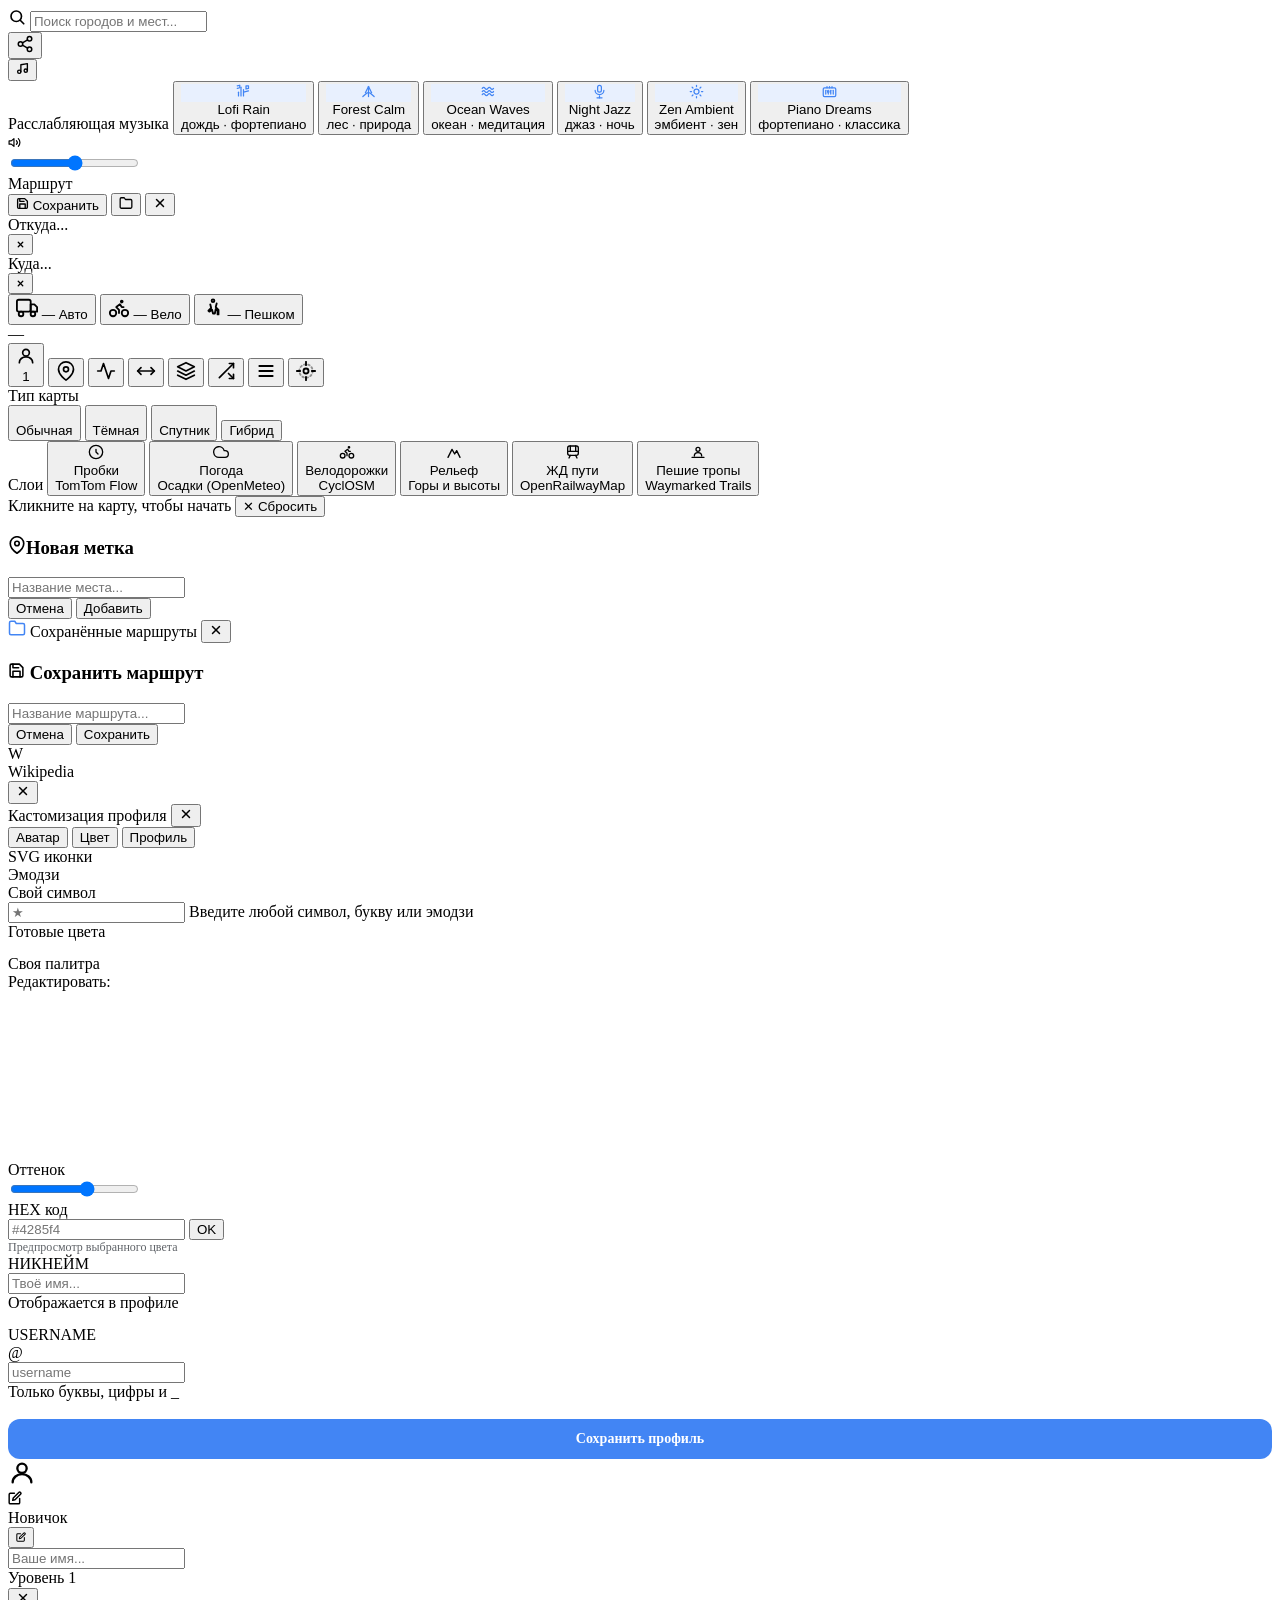
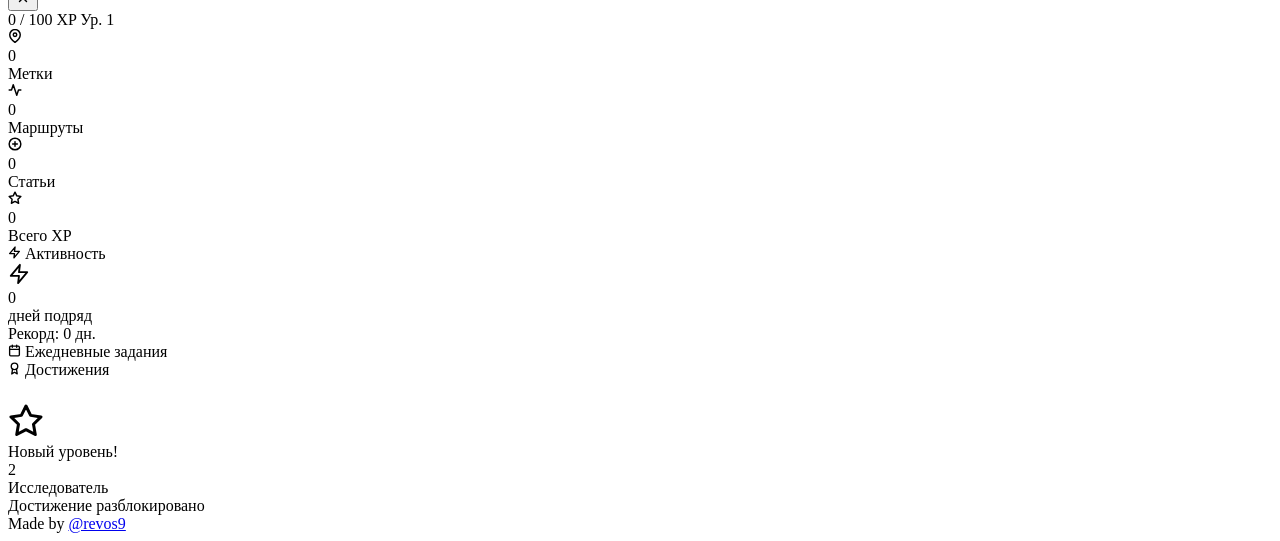
==== commit 126b777e: "Create index.html" ====
--- a/index.html
+++ b/index.html
@@ -5,583 +5,7 @@
 <meta name="viewport" content="width=device-width, initial-scale=1.0">
 <title>GeoGo</title>
 <link rel="stylesheet" href="https://unpkg.com/leaflet@1.9.4/dist/leaflet.css"/>
-<style>
-* { margin:0; padding:0; box-sizing:border-box; }
-body { overflow:hidden; font-family:-apple-system,BlinkMacSystemFont,'Segoe UI',sans-serif; }
-#map { height:100vh; width:100vw; }
-
-#topbar {
-  position:fixed; top:0; left:0; right:0; z-index:1000;
-  padding:12px 16px; display:flex; align-items:center; gap:10px;
-  background:rgba(255,255,255,0.92); backdrop-filter:blur(12px); -webkit-backdrop-filter:blur(12px);
-  border-bottom:1px solid rgba(0,0,0,0.08); box-shadow:0 2px 16px rgba(0,0,0,0.1);
-}
-#searchWrap {
-  flex:1; display:flex; align-items:center; position:relative;
-  background:#f1f3f4; border-radius:24px; padding:0 16px; gap:8px; height:42px; transition:background .2s;
-}
-#searchWrap:focus-within { background:#fff; box-shadow:0 0 0 2px #4285f4; }
-#searchWrap > svg { flex-shrink:0; opacity:.45; }
-#searchInput { flex:1; border:none; outline:none; background:transparent; font-size:15px; color:#202124; }
-#searchInput::placeholder { color:#9aa0a6; }
-#suggestions {
-  position:absolute; top:calc(100% + 6px); left:0; right:0;
-  background:#fff; border-radius:16px; box-shadow:0 8px 32px rgba(0,0,0,0.15);
-  overflow:hidden; z-index:1200; display:none;
-}
-#suggestions.open { display:block; }
-.sug-item { display:flex; align-items:center; gap:10px; padding:10px 16px; cursor:pointer; font-size:14px; color:#3c4043; transition:background .12s; border:none; background:none; width:100%; text-align:left; }
-.sug-item:hover { background:#f1f3f4; }
-.sug-name { font-weight:500; }
-.sug-sub { font-size:12px; color:#9aa0a6; margin-top:1px; }
-.sug-sep { font-size:11px; font-weight:600; letter-spacing:.7px; color:#9aa0a6; text-transform:uppercase; padding:8px 16px 4px; display:block; }
-.sug-del { width:24px; height:24px; border-radius:50%; border:none; background:none; color:#c5c8cc; cursor:pointer; display:flex; align-items:center; justify-content:center; flex-shrink:0; margin-left:auto; padding:0; transition:background .15s,color .15s; position:relative; z-index:10; }
-.sug-del:hover { background:#fee8e8; color:#d93025; }
-.hist-row { display:flex; align-items:center; gap:10px; padding:0 16px; transition:background .12s; }
-.hist-row:hover { background:#f1f3f4; }
-.hist-row:hover .sug-del { color:#9aa0a6; }
-.hist-btn { flex:1; display:flex; align-items:center; gap:10px; padding:10px 0; cursor:pointer; border:none; background:none; text-align:left; font-size:14px; color:#3c4043; min-width:0; }
-.sug-sep-row { display:flex; align-items:center; justify-content:space-between; padding:8px 16px 4px; }
-.sug-sep-row .sug-sep { padding:0; display:inline; }
-.hist-clear-all { border:none; background:none; color:#9aa0a6; font-size:11px; font-weight:600; cursor:pointer; padding:3px 6px; border-radius:8px; transition:background .15s,color .15s; letter-spacing:.2px; }
-.hist-clear-all:hover { background:#fee8e8; color:#d93025; }
-
-#shareBtn { width:42px; height:42px; border-radius:50%; flex-shrink:0; display:flex; align-items:center; justify-content:center; background:#f1f3f4; border:none; cursor:pointer; color:#5f6368; transition:all .18s; }
-#shareBtn:hover { background:#e8f0fe; color:#4285f4; }
-#shareBtn:active { transform:scale(.92); }
-
-/* ── GAMIFICATION FAB BADGE ─────────────────────────────────────────────────── */
-#xpBadge {
-  width:48px; height:48px; border-radius:50%; flex-shrink:0;
-  display:flex; align-items:center; justify-content:center;
-  background:#fff; border:none; cursor:pointer; color:#5f6368;
-  box-shadow:0 2px 10px rgba(0,0,0,0.18);
-  transition:transform .18s,box-shadow .18s,background .18s,opacity .22s,scale .22s;
-  position:relative;
-}
-#xpBadge:hover { transform:scale(1.08); box-shadow:0 4px 18px rgba(0,0,0,0.22); background:#e8f0fe; }
-#xpBadge:active { transform:scale(.93); }
-.xp-avatar {
-  width:28px; height:28px; border-radius:50%; background:linear-gradient(135deg,#4285f4,#1a73e8);
-  display:flex; align-items:center; justify-content:center;
-}
-.xp-avatar svg { color:#fff; }
-.xp-pip { display:none !important; }
-
-/* ── SIDEBAR ─────────────────────────────────────────────────────────────────── */
-#sidebar {
-  position:fixed; right:16px; bottom:40px; z-index:1000;
-  display:flex; flex-direction:column; gap:10px; align-items:center;
-  transition:bottom .35s cubic-bezier(.4,0,.2,1);
-}
-#sidebar.lifted { bottom:230px; }
-
-.fab {
-  width:48px; height:48px; border-radius:50%; display:flex; align-items:center; justify-content:center;
-  cursor:pointer; border:none; position:relative;
-  box-shadow:0 2px 10px rgba(0,0,0,0.18);
-  transition:transform .18s, box-shadow .18s, background .18s, color .18s, opacity .22s cubic-bezier(.34,1.4,.64,1), scale .22s cubic-bezier(.34,1.4,.64,1);
-}
-.fab:hover { transform:scale(1.08); box-shadow:0 4px 18px rgba(0,0,0,0.22); }
-.fab:active { transform:scale(.93); }
-
-#rulerBtn,#routeBtn,#pinBtn,#menuBtn,#randomBtn { background:#fff; color:#5f6368; }
-#rulerBtn.on,#routeBtn.on,#pinBtn.on { background:#4285f4; color:#fff; box-shadow:0 2px 14px rgba(66,133,244,.5); }
-#menuBtn.open { background:#e8f0fe; color:#4285f4; }
-#randomBtn.spinning svg { animation:spinonce .45s cubic-bezier(.4,0,.2,1) forwards; }
-@keyframes spinonce { from{transform:rotate(0deg)} to{transform:rotate(360deg)} }
-body.pin-mode #map { cursor:crosshair !important; }
-body.route-mode #map { cursor:crosshair !important; }
-
-/* ── LOCATION BUTTON (always visible) ─────────────────────────────────────── */
-#locBtn { background:#fff; color:#4285f4; }
-#locBtn.active { background:#4285f4; color:#fff; }
-#locBtn::after {
-  content:''; position:absolute; inset:-4px; border-radius:50%;
-  border:2px solid rgba(66,133,244,0.4);
-  animation:locping 2.2s ease-out infinite;
-}
-@keyframes locping { 0%{opacity:.6;transform:scale(1)} 100%{opacity:0;transform:scale(1.6)} }
-
-/* ── SIDEBAR TOGGLE BUTTON ─────────────────────────────────────────────────── */
-#sidebarToggle {
-  background:#fff;
-  color:#5f6368;
-  box-shadow:0 2px 10px rgba(0,0,0,.18);
-}
-#sidebarToggle:hover { background:#f1f3f4; color:#4285f4; }
-#sidebarToggle.open {
-  background:#e8f0fe;
-  color:#4285f4;
-  box-shadow:0 2px 10px rgba(0,0,0,.18);
-}
-
-/* ── HIDDEN FAB ITEMS (все кроме locBtn и sidebarToggle) ──────────────────── */
-#sidebar #xpBadge,
-#sidebar #pinBtn,
-#sidebar #routeBtn,
-#sidebar #rulerBtn,
-#sidebar #menuBtn,
-#sidebar #randomBtn {
-  opacity:0;
-  transform:scale(0.4) translateX(16px);
-  pointer-events:none;
-}
-
-#sidebar.menu-open #xpBadge,
-#sidebar.menu-open #pinBtn,
-#sidebar.menu-open #routeBtn,
-#sidebar.menu-open #rulerBtn,
-#sidebar.menu-open #menuBtn,
-#sidebar.menu-open #randomBtn {
-  opacity:1;
-  transform:scale(1) translateX(0);
-  pointer-events:all;
-}
-
-/* Каскадные задержки — чем выше кнопка, тем позже появляется */
-#sidebar.menu-open #xpBadge   { transition-delay:.00s; }
-#sidebar.menu-open #pinBtn    { transition-delay:.05s; }
-#sidebar.menu-open #routeBtn  { transition-delay:.10s; }
-#sidebar.menu-open #rulerBtn  { transition-delay:.15s; }
-#sidebar.menu-open #menuBtn   { transition-delay:.20s; }
-#sidebar.menu-open #randomBtn { transition-delay:.25s; }
-
-/* При скрытии — быстро без задержки */
-#sidebar #xpBadge,
-#sidebar #pinBtn,
-#sidebar #routeBtn,
-#sidebar #rulerBtn,
-#sidebar #menuBtn,
-#sidebar #randomBtn {
-  transition:opacity .15s ease, transform .15s ease, box-shadow .18s, background .18s, color .18s;
-}
-
-.custom-pin { display:flex; flex-direction:column; align-items:center; cursor:pointer; }
-.custom-pin .pin-head { width:28px; height:28px; border-radius:50% 50% 50% 0; transform:rotate(-45deg); display:flex; align-items:center; justify-content:center; background:#4285f4; border:2.5px solid #fff; box-shadow:0 3px 10px rgba(66,133,244,.5); }
-.custom-pin .pin-head svg { transform:rotate(45deg); }
-.custom-pin .pin-tail { width:2px; height:8px; background:#4285f4; margin-top:-1px; border-radius:0 0 2px 2px; }
-
-#pinDialog { position:fixed; top:50%; left:50%; transform:translate(-50%,-50%) scale(0.9); z-index:3000; background:#fff; border-radius:20px; box-shadow:0 16px 48px rgba(0,0,0,0.22); padding:20px; width:280px; opacity:0; pointer-events:none; transition:opacity .2s,transform .22s cubic-bezier(.34,1.4,.64,1); }
-#pinDialog.show { opacity:1; pointer-events:all; transform:translate(-50%,-50%) scale(1); }
-#pinDialogOverlay { position:fixed; inset:0; z-index:2999; background:rgba(0,0,0,0.3); backdrop-filter:blur(2px); opacity:0; pointer-events:none; transition:opacity .2s; }
-#pinDialogOverlay.show { opacity:1; pointer-events:all; }
-#pinDialog h3 { font-size:16px; font-weight:600; color:#202124; margin-bottom:14px; display:flex; align-items:center; gap:8px; }
-#pinDialog h3 svg { color:#4285f4; }
-#pinLabelInput,#saveRouteNameInput { width:100%; border:1.5px solid #e0e0e0; border-radius:12px; padding:10px 14px; font-size:14px; color:#202124; outline:none; transition:border-color .18s; font-family:inherit; }
-#pinLabelInput:focus,#saveRouteNameInput:focus { border-color:#4285f4; }
-#pinLabelInput::placeholder,#saveRouteNameInput::placeholder { color:#9aa0a6; }
-.pin-dialog-btns,.srd-btns { display:flex; gap:8px; margin-top:14px; }
-.pin-dialog-btns button,.srd-btns button { flex:1; padding:10px; border-radius:12px; border:none; font-size:14px; font-weight:600; cursor:pointer; transition:background .15s; font-family:inherit; }
-#pinCancelBtn,#srdCancelBtn { background:#f1f3f4; color:#5f6368; }
-#pinConfirmBtn,#srdConfirmBtn { background:#4285f4; color:#fff; }
-.pin-popup { min-width:120px; }
-.pin-popup .pin-popup-name { font-weight:600; font-size:14px; color:#202124; margin-bottom:6px; }
-.pin-popup .pin-popup-del { display:flex; align-items:center; gap:5px; background:none; border:none; color:#4285f4; font-size:12px; font-weight:600; cursor:pointer; padding:0; font-family:inherit; }
-
-#mapMenu { position:fixed; right:68px; bottom:40px; z-index:999; background:rgba(255,255,255,0.97); backdrop-filter:blur(16px); -webkit-backdrop-filter:blur(16px); border-radius:20px; box-shadow:0 8px 40px rgba(0,0,0,0.18); padding:10px 8px 12px; display:flex; flex-direction:column; gap:0; width:220px; transform:scale(0.88) translateX(12px); transform-origin:right bottom; opacity:0; pointer-events:none; transition:transform .24s cubic-bezier(.34,1.56,.64,1),opacity .18s ease,bottom .35s cubic-bezier(.4,0,.2,1); max-height:82vh; overflow-y:auto; }
-#mapMenu.lifted { bottom:230px; }
-#mapMenu.open { transform:scale(1) translateX(0); opacity:1; pointer-events:all; }
-.menu-title { font-size:10px; font-weight:700; letter-spacing:.9px; color:#9aa0a6; text-transform:uppercase; padding:6px 12px 5px; display:block; }
-.menu-sep { height:1px; background:#f1f3f4; margin:5px 8px; }
-.mbase-grid { display:grid; grid-template-columns:1fr 1fr; gap:6px; padding:0 6px 4px; }
-.mbase-btn { display:flex; flex-direction:column; align-items:center; gap:5px; padding:8px 4px 7px; border-radius:14px; cursor:pointer; border:1.5px solid #e8eaed; background:#fff; font-size:11px; font-weight:600; color:#5f6368; transition:all .18s; }
-.mbase-btn:hover { background:#f8f9fa; }
-.mbase-btn.on { border-color:#4285f4; background:#e8f0fe; color:#1a73e8; }
-.mbase-btn .mb-ico { width:42px; height:30px; border-radius:8px; overflow:hidden; flex-shrink:0; background:#e8eaed; }
-.mbase-btn .mb-ico img { width:100%; height:100%; object-fit:cover; }
-.mlay { display:flex; align-items:center; gap:10px; padding:8px 10px; border-radius:12px; cursor:pointer; border:none; background:none; width:100%; text-align:left; transition:background .15s; }
-.mlay:hover { background:#f1f3f4; }
-.mlay-ico { width:30px; height:30px; border-radius:9px; flex-shrink:0; display:flex; align-items:center; justify-content:center; background:#f1f3f4; color:#5f6368; transition:background .2s,color .2s; }
-.mlay.on .mlay-ico { background:#e8f0fe; color:#4285f4; }
-.mlay-info { flex:1; }
-.mlay-name { font-size:13px; font-weight:600; color:#3c4043; }
-.mlay-sub { font-size:10px; color:#9aa0a6; }
-.mlay-toggle { width:32px; height:19px; border-radius:10px; background:#dde1e5; flex-shrink:0; position:relative; transition:background .2s; }
-.mlay-toggle::after { content:''; position:absolute; width:15px; height:15px; top:2px; left:2px; border-radius:50%; background:#fff; box-shadow:0 1px 3px rgba(0,0,0,.2); transition:transform .2s; }
-.mlay.on .mlay-toggle { background:#4285f4; }
-.mlay.on .mlay-toggle::after { transform:translateX(13px); }
-
-body.ruler-mode #map { cursor:crosshair !important; }
-#rulerHint { position:fixed; top:76px; left:50%; transform:translateX(-50%) translateY(-6px); z-index:1500; background:rgba(32,33,36,0.93); color:#fff; padding:8px 8px 8px 16px; border-radius:20px; font-size:13px; font-weight:500; box-shadow:0 4px 24px rgba(0,0,0,0.3); display:none; align-items:center; gap:10px; white-space:nowrap; opacity:0; transition:opacity .2s,transform .22s; }
-#rulerHint.show { display:flex; opacity:1; transform:translateX(-50%) translateY(0); }
-#rulerHint .hint-text { opacity:.65; }
-#rulerHint .dist-val { color:#7ab3f8; font-size:16px; font-weight:700; display:inline-flex; align-items:center; gap:6px; }
-#rulerClearBtn { background:rgba(255,255,255,0.12); border:1px solid rgba(255,255,255,0.15); color:rgba(255,255,255,0.8); padding:6px 14px; border-radius:14px; cursor:pointer; font-size:12px; font-weight:600; transition:background .15s; line-height:1; }
-#rulerClearBtn:hover { background:rgba(255,255,255,0.22); color:#fff; }
-.ruler-dot { width:14px; height:14px; background:#4285f4; border:3px solid #fff; border-radius:50%; box-shadow:0 2px 8px rgba(66,133,244,.6); cursor:grab; }
-.ruler-dot:active { cursor:grabbing; }
-.ruler-label { background:rgba(32,33,36,0.88); color:#fff; padding:3px 9px; border-radius:8px; font-size:11px; font-weight:700; white-space:nowrap; pointer-events:none; transform:translateX(-50%); display:inline-block; }
-
-#routeSheet { position:fixed; left:0; right:0; bottom:0; z-index:1200; background:#fff; border-radius:24px 24px 0 0; box-shadow:0 -4px 40px rgba(0,0,0,0.15); transform:translateY(100%); transition:transform .35s cubic-bezier(.4,0,.2,1); }
-#routeSheet.show { transform:translateY(0); }
-.rs-handle { width:36px; height:4px; background:#e0e0e0; border-radius:2px; margin:12px auto 0; }
-.rs-body { padding:14px 16px 20px; }
-.rs-header { display:flex; align-items:center; justify-content:space-between; margin-bottom:16px; gap:8px; }
-.rs-title { font-size:16px; font-weight:700; color:#202124; display:flex; align-items:center; gap:8px; flex:1; }
-.rs-title-dot { width:8px; height:8px; border-radius:50%; background:#4285f4; animation:pulse-blue 2s ease infinite; flex-shrink:0; }
-@keyframes pulse-blue { 0%,100%{box-shadow:0 0 0 0 rgba(66,133,244,.4)} 50%{box-shadow:0 0 0 6px rgba(66,133,244,0)} }
-#rsSaveBtn { display:flex; align-items:center; gap:5px; padding:6px 12px; border-radius:20px; border:1.5px solid #e8eaed; background:#fff; color:#5f6368; font-size:12px; font-weight:600; cursor:pointer; transition:all .18s; white-space:nowrap; font-family:inherit; flex-shrink:0; }
-#rsSaveBtn:hover { border-color:#4285f4; color:#4285f4; background:#e8f0fe; }
-#rsSaveBtn.saved { border-color:#4285f4; color:#4285f4; background:#e8f0fe; }
-#rsOpenSavedBtn { width:30px; height:30px; border-radius:50%; background:#f1f3f4; border:none; cursor:pointer; display:flex; align-items:center; justify-content:center; color:#5f6368; transition:background .15s,color .15s; flex-shrink:0; }
-#rsOpenSavedBtn:hover { background:#e8f0fe; color:#4285f4; }
-#routeSheetClose { width:30px; height:30px; border-radius:50%; background:#f1f3f4; border:none; cursor:pointer; display:flex; align-items:center; justify-content:center; color:#5f6368; transition:background .15s,color .15s; flex-shrink:0; }
-#routeSheetClose:hover { background:#e8f0fe; color:#4285f4; }
-
-.rs-inputs { background:#f8f9fa; border-radius:16px; overflow:hidden; border:1.5px solid #e8eaed; margin-bottom:14px; }
-.rs-field { display:flex; align-items:center; gap:12px; padding:13px 14px; min-height:50px; }
-.rs-field + .rs-field { border-top:1px solid #e8eaed; }
-.rs-dot { width:12px; height:12px; border-radius:50%; flex-shrink:0; }
-.rs-dot.start { background:#4285f4; }
-.rs-dot.end { background:#1a73e8; }
-.rs-field-label { flex:1; font-size:14px; color:#9aa0a6; white-space:nowrap; overflow:hidden; text-overflow:ellipsis; }
-.rs-field-label.filled { color:#202124; font-weight:500; }
-.rs-field-clear { width:22px; height:22px; border-radius:50%; background:#e0e0e0; border:none; cursor:pointer; display:none; align-items:center; justify-content:center; color:#5f6368; flex-shrink:0; transition:background .15s; }
-.rs-field-clear.vis { display:flex; }
-.rs-field-clear:hover { background:#e8f0fe; color:#4285f4; }
-
-.rs-tabs { display:flex; gap:8px; margin-bottom:14px; }
-.rs-tab { flex:1; display:flex; flex-direction:column; align-items:center; gap:3px; padding:10px 4px 9px; border-radius:16px; border:1.5px solid #e8eaed; background:#fff; cursor:pointer; transition:all .2s; }
-.rs-tab:hover { background:#f8f9fa; }
-.rs-tab.on { border-color:#4285f4; background:#e8f0fe; }
-.rs-tab-icon { color:#b0b4b8; transition:color .2s; }
-.rs-tab.on .rs-tab-icon { color:#4285f4; }
-.rs-tab-time { font-size:13px; font-weight:800; color:#9aa0a6; line-height:1; }
-.rs-tab.on .rs-tab-time { color:#1a73e8; }
-.rs-tab-time.loading { animation:tskel 0.8s ease infinite alternate; }
-@keyframes tskel { from{opacity:.3} to{opacity:.9} }
-.rs-tab-name { font-size:10px; font-weight:600; color:#9aa0a6; letter-spacing:.3px; }
-.rs-tab.on .rs-tab-name { color:#4285f4; }
-
-.rs-result { display:none; border-radius:16px; padding:14px 16px; align-items:center; gap:14px; background:#e8f0fe; border:1.5px solid rgba(66,133,244,.2); animation:rsfadein .25s ease; }
-@keyframes rsfadein { from{opacity:0;transform:translateY(4px)} to{opacity:1;transform:translateY(0)} }
-.rs-result.show { display:flex; }
-.rs-result-icon { width:46px; height:46px; border-radius:14px; flex-shrink:0; display:flex; align-items:center; justify-content:center; background:rgba(66,133,244,.15); color:#4285f4; }
-.rs-result-main { flex:1; }
-.rs-result-time { font-size:28px; font-weight:900; color:#202124; line-height:1; letter-spacing:-.5px; }
-.rs-result-sub { font-size:12px; color:#9aa0a6; margin-top:2px; }
-.rs-result-dist { font-size:14px; font-weight:700; color:#5f6368; }
-
-.rm-start { width:16px; height:16px; background:#4285f4; border:3px solid #fff; border-radius:50%; box-shadow:0 2px 8px rgba(66,133,244,.6); }
-.rm-end { width:16px; height:16px; background:#1a73e8; border:3px solid #fff; border-radius:50%; box-shadow:0 2px 8px rgba(26,115,232,.6); }
-
-.route-chip { position:fixed; top:76px; left:50%; transform:translateX(-50%) scale(0.9); z-index:1400; padding:9px 18px; border-radius:22px; font-size:13px; font-weight:600; white-space:nowrap; pointer-events:none; opacity:0; transition:opacity .22s,transform .22s; box-shadow:0 4px 20px rgba(0,0,0,.18); }
-.route-chip.show { opacity:1; transform:translateX(-50%) scale(1); }
-.route-chip.step-start { background:#4285f4; color:#fff; }
-.route-chip.step-end { background:#1a73e8; color:#fff; }
-
-#savedPanel { position:fixed; left:0; top:0; bottom:0; z-index:2000; width:320px; max-width:90vw; background:#fff; box-shadow:4px 0 32px rgba(0,0,0,0.15); display:flex; flex-direction:column; transform:translateX(-100%); transition:transform .35s cubic-bezier(.4,0,.2,1); }
-#savedPanel.open { transform:translateX(0); }
-#savedOverlay { position:fixed; inset:0; z-index:1999; background:rgba(0,0,0,0.28); backdrop-filter:blur(2px); opacity:0; pointer-events:none; transition:opacity .25s; }
-#savedOverlay.show { opacity:1; pointer-events:all; }
-.sp-header { display:flex; align-items:center; gap:10px; padding:16px 16px 12px; border-bottom:1px solid #f1f3f4; flex-shrink:0; }
-.sp-title { flex:1; font-size:17px; font-weight:700; color:#202124; }
-#savedClose { width:30px; height:30px; border-radius:50%; background:#f1f3f4; border:none; cursor:pointer; display:flex; align-items:center; justify-content:center; color:#5f6368; transition:background .15s,color .15s; flex-shrink:0; }
-#savedClose:hover { background:#e8f0fe; color:#4285f4; }
-.sp-body { flex:1; overflow-y:auto; padding:10px 10px 20px; }
-.sp-empty { display:flex; flex-direction:column; align-items:center; justify-content:center; gap:10px; padding:48px 20px; color:#9aa0a6; font-size:14px; text-align:center; }
-.sp-empty svg { opacity:.25; }
-.sp-item { border-radius:16px; border:1.5px solid #e8eaed; background:#fff; margin-bottom:10px; overflow:hidden; transition:border-color .15s,box-shadow .15s; }
-.sp-item:hover { border-color:#c5d6f8; box-shadow:0 2px 12px rgba(66,133,244,.1); }
-.sp-item-header { display:flex; align-items:center; gap:10px; padding:12px 14px 8px; }
-.sp-item-name { flex:1; font-size:14px; font-weight:600; color:#202124; white-space:nowrap; overflow:hidden; text-overflow:ellipsis; }
-.sp-item-del { width:24px; height:24px; border-radius:50%; border:none; background:none; cursor:pointer; display:flex; align-items:center; justify-content:center; color:#c5c8cc; transition:background .15s,color .15s; flex-shrink:0; }
-.sp-item-del:hover { background:#fee8e8; color:#d93025; }
-.sp-item-points { padding:0 14px 6px; display:flex; flex-direction:column; gap:4px; }
-.sp-pt { display:flex; align-items:center; gap:7px; font-size:12px; color:#5f6368; min-width:0; }
-.sp-pt-dot { width:8px; height:8px; border-radius:50%; flex-shrink:0; }
-.sp-pt-dot.s { background:#4285f4; }
-.sp-pt-dot.e { background:#1a73e8; }
-.sp-pt-lbl { white-space:nowrap; overflow:hidden; text-overflow:ellipsis; flex:1; }
-.sp-item-meta { display:flex; align-items:center; gap:8px; padding:6px 14px 12px; flex-wrap:wrap; }
-.sp-badge { font-size:11px; font-weight:600; padding:3px 9px; border-radius:20px; background:#f1f3f4; color:#5f6368; display:inline-flex; align-items:center; gap:4px; }
-.sp-badge.mode { background:#e8f0fe; color:#1a73e8; }
-.sp-item-load { width:100%; padding:9px; border:none; background:#f8f9fa; color:#4285f4; font-size:13px; font-weight:600; cursor:pointer; border-top:1px solid #f1f3f4; transition:background .15s; font-family:inherit; display:flex; align-items:center; justify-content:center; gap:6px; }
-.sp-item-load:hover { background:#e8f0fe; }
-
-#saveRouteDialog { position:fixed; top:50%; left:50%; transform:translate(-50%,-50%) scale(0.9); z-index:3100; background:#fff; border-radius:20px; box-shadow:0 16px 48px rgba(0,0,0,0.22); padding:20px; width:290px; opacity:0; pointer-events:none; transition:opacity .2s,transform .22s cubic-bezier(.34,1.4,.64,1); }
-#saveRouteDialog.show { opacity:1; pointer-events:all; transform:translate(-50%,-50%) scale(1); }
-#saveRouteOverlay { position:fixed; inset:0; z-index:3099; background:rgba(0,0,0,0.3); backdrop-filter:blur(2px); opacity:0; pointer-events:none; transition:opacity .2s; }
-#saveRouteOverlay.show { opacity:1; pointer-events:all; }
-#saveRouteDialog h3 { font-size:16px; font-weight:600; color:#202124; margin-bottom:14px; display:flex; align-items:center; gap:8px; }
-
-#wikiPanel { position:fixed; left:0; right:0; bottom:0; z-index:1300; background:#fff; border-radius:24px 24px 0 0; box-shadow:0 -4px 40px rgba(0,0,0,0.15); transform:translateY(100%); transition:transform .35s cubic-bezier(.4,0,.2,1); max-height:78vh; display:flex; flex-direction:column; }
-#wikiPanel.show { transform:translateY(0); }
-.wiki-handle { width:36px; height:4px; background:#e0e0e0; border-radius:2px; margin:12px auto 4px; flex-shrink:0; }
-.wiki-header { display:flex; align-items:center; gap:10px; padding:8px 16px 12px; flex-shrink:0; border-bottom:1px solid #f1f3f4; }
-.wiki-logo { width:32px; height:32px; border-radius:10px; background:#f1f3f4; flex-shrink:0; display:flex; align-items:center; justify-content:center; color:#4285f4; font-weight:900; font-size:17px; font-family:serif; }
-.wiki-header-text { flex:1; min-width:0; }
-.wiki-title { font-size:16px; font-weight:700; color:#202124; white-space:nowrap; overflow:hidden; text-overflow:ellipsis; }
-.wiki-dist { font-size:11px; color:#9aa0a6; margin-top:1px; }
-#wikiClose { width:30px; height:30px; border-radius:50%; background:#f1f3f4; border:none; cursor:pointer; display:flex; align-items:center; justify-content:center; color:#5f6368; flex-shrink:0; transition:background .15s,color .15s; }
-#wikiClose:hover { background:#e8f0fe; color:#4285f4; }
-.wiki-body { overflow-y:auto; padding:14px 16px 20px; flex:1; }
-.wiki-thumb { width:100%; max-height:180px; object-fit:cover; border-radius:14px; margin-bottom:14px; display:block; }
-.wiki-extract { font-size:14px; line-height:1.65; color:#3c4043; }
-.wiki-readmore { display:flex; align-items:center; justify-content:center; gap:8px; margin-top:16px; padding:12px; border-radius:14px; background:#e8f0fe; border:none; cursor:pointer; width:100%; font-size:14px; font-weight:600; color:#1a73e8; transition:background .15s; }
-.wiki-readmore:hover { background:#d2e3fc; }
-.wiki-loading { display:flex; flex-direction:column; align-items:center; gap:12px; padding:32px 16px; color:#9aa0a6; font-size:14px; }
-.wiki-spinner { width:32px; height:32px; border:3px solid #e8f0fe; border-top-color:#4285f4; border-radius:50%; animation:wspin .7s linear infinite; }
-@keyframes wspin { to{transform:rotate(360deg)} }
-.wiki-none { text-align:center; padding:32px 16px; color:#9aa0a6; font-size:14px; }
-.wiki-none svg { margin-bottom:10px; opacity:.3; }
-#wikiOverlay { position:fixed; inset:0; z-index:1299; background:rgba(0,0,0,0.25); backdrop-filter:blur(2px); opacity:0; pointer-events:none; transition:opacity .25s; }
-#wikiOverlay.show { opacity:1; pointer-events:all; }
-
-#credit { position:fixed; bottom:24px; left:50%; transform:translateX(-50%); z-index:999; font-size:11px; color:rgba(255,255,255,0.55); background:rgba(0,0,0,0.18); backdrop-filter:blur(6px); -webkit-backdrop-filter:blur(6px); padding:4px 12px; border-radius:20px; white-space:nowrap; pointer-events:all; }
-#credit a { color:rgba(255,255,255,0.7); text-decoration:none; font-weight:600; transition:color .15s; }
-#credit a:hover { color:#fff; }
-#toast { position:fixed; bottom:40px; left:50%; transform:translateX(-50%) translateY(8px); z-index:4000; background:rgba(32,33,36,0.92); color:#fff; padding:10px 20px; border-radius:24px; font-size:13px; font-weight:500; box-shadow:0 4px 16px rgba(0,0,0,0.25); opacity:0; pointer-events:none; transition:opacity .25s,transform .25s; white-space:nowrap; }
-#toast.show { opacity:1; transform:translateX(-50%) translateY(0); }
-#toast.ok::before { content:'✓  '; color:#7ab3f8; }
-#toast.err::before { content:'✕  '; color:#f28b82; }
-.udot { width:16px; height:16px; background:#4285f4; border:3px solid #fff; border-radius:50%; box-shadow:0 2px 6px rgba(66,133,244,.6); animation:udot 2s ease-out infinite; }
-@keyframes udot { 0%{box-shadow:0 0 0 0 rgba(66,133,244,.6),0 2px 6px rgba(66,133,244,.4)} 100%{box-shadow:0 0 0 14px rgba(66,133,244,0),0 2px 6px rgba(66,133,244,.4)} }
-
-.leaflet-bottom.leaflet-left { bottom:110px !important; left:16px !important; }
-.leaflet-control-zoom { border:none !important; box-shadow:0 2px 12px rgba(0,0,0,.15) !important; }
-.leaflet-control-zoom a { background:#fff !important; color:#5f6368 !important; border:none !important; font-weight:600 !important; width:36px !important; height:36px !important; line-height:36px !important; }
-.leaflet-control-zoom a:hover { background:#f1f3f4 !important; }
-.leaflet-control-zoom-in { border-radius:12px 12px 0 0 !important; }
-.leaflet-control-zoom-out { border-radius:0 0 12px 12px !important; }
-.leaflet-popup-content-wrapper { border-radius:14px !important; box-shadow:0 8px 24px rgba(0,0,0,.15) !important; font-family:-apple-system,BlinkMacSystemFont,'Segoe UI',sans-serif !important; }
-.leaflet-popup-content { font-size:14px; color:#3c4043; }
-
-/* ── Music Button ──────────────────────────────────────────────────────────── */
-#musicBtn {
-  position:fixed; top:76px; left:16px; z-index:999;
-  width:26px; height:26px; border-radius:9px;
-  background:rgba(255,255,255,0.9); backdrop-filter:blur(8px); -webkit-backdrop-filter:blur(8px);
-  border:1px solid rgba(0,0,0,0.09); box-shadow:0 1px 6px rgba(0,0,0,0.1);
-  display:flex; align-items:center; justify-content:center;
-  cursor:pointer; color:#9aa0a6; transition:all .18s; padding:0;
-}
-#musicBtn:hover { background:#e8f0fe; color:#4285f4; border-color:rgba(66,133,244,.3); transform:scale(1.06); }
-#musicBtn.playing { background:#e8f0fe; color:#4285f4; border-color:rgba(66,133,244,.35); }
-#musicBtn.playing .music-note { animation:noteFloat .55s ease-in-out infinite alternate; }
-@keyframes noteFloat { from{transform:translateY(0) rotate(-5deg)} to{transform:translateY(-2px) rotate(5deg)} }
-
-#musicMenu {
-  position:fixed; top:108px; left:16px; z-index:1100;
-  background:rgba(255,255,255,0.97); backdrop-filter:blur(18px); -webkit-backdrop-filter:blur(18px);
-  border-radius:18px; box-shadow:0 8px 36px rgba(0,0,0,0.14);
-  border:1px solid rgba(0,0,0,0.07); padding:8px 6px 10px; width:240px;
-  transform:scale(0.88) translateX(-6px) translateY(-4px); transform-origin:left top;
-  opacity:0; pointer-events:none;
-  transition:transform .24s cubic-bezier(.34,1.56,.64,1),opacity .18s ease;
-}
-#musicMenu.open { transform:scale(1) translateX(0) translateY(0); opacity:1; pointer-events:all; }
-.mm-title { font-size:10px; font-weight:700; letter-spacing:.8px; color:#9aa0a6; text-transform:uppercase; padding:3px 10px 7px; display:block; }
-.mm-track { display:flex; align-items:center; gap:9px; padding:7px 10px; border-radius:11px; cursor:pointer; border:none; background:none; width:100%; text-align:left; transition:background .15s; font-family:inherit; }
-.mm-track:hover { background:#f1f3f4; }
-.mm-track.active { background:#e8f0fe; }
-.mm-ico { width:30px; height:30px; border-radius:8px; flex-shrink:0; display:flex; align-items:center; justify-content:center; font-size:15px; }
-.mm-info { flex:1; min-width:0; }
-.mm-name { font-size:12px; font-weight:600; color:#3c4043; white-space:nowrap; overflow:hidden; text-overflow:ellipsis; }
-.mm-sub { font-size:10px; color:#9aa0a6; margin-top:1px; }
-.mm-bars { display:flex; align-items:flex-end; gap:2px; height:14px; margin-left:auto; flex-shrink:0; opacity:0; transition:opacity .2s; }
-.mm-track.active .mm-bars { opacity:1; }
-.mm-bars span { width:3px; border-radius:2px; background:#4285f4; display:block; transform-origin:bottom; }
-.mm-track.active .mm-bars span:nth-child(1) { height:6px; animation:mmbar .55s .0s ease-in-out infinite alternate; }
-.mm-track.active .mm-bars span:nth-child(2) { height:10px; animation:mmbar .55s .12s ease-in-out infinite alternate; }
-.mm-track.active .mm-bars span:nth-child(3) { height:8px; animation:mmbar .55s .24s ease-in-out infinite alternate; }
-@keyframes mmbar { from{transform:scaleY(0.35)} to{transform:scaleY(1)} }
-.mm-sep { height:1px; background:#f1f3f4; margin:5px 8px; }
-.mm-vol { display:flex; align-items:center; gap:8px; padding:6px 10px 4px; }
-.mm-vol-ico { color:#9aa0a6; flex-shrink:0; }
-.mm-vol input[type=range] { flex:1; height:3px; border-radius:2px; outline:none; cursor:pointer; appearance:none; -webkit-appearance:none; background:linear-gradient(to right,#4285f4 var(--v,70%),#e0e0e0 var(--v,70%)); }
-.mm-vol input[type=range]::-webkit-slider-thumb { -webkit-appearance:none; width:13px; height:13px; border-radius:50%; background:#4285f4; box-shadow:0 1px 4px rgba(66,133,244,.4); }
-
-/* ══════════════════════════════════════════════════════════════════════════════
-   GAMIFICATION PANEL
-══════════════════════════════════════════════════════════════════════════════ */
-#gamePanel { position:fixed; top:0; right:0; bottom:0; z-index:2000; width:340px; max-width:95vw; background:#fff; box-shadow:-4px 0 32px rgba(0,0,0,0.15); display:flex; flex-direction:column; transform:translateX(100%); transition:transform .35s cubic-bezier(.4,0,.2,1); }
-#gamePanel.open { transform:translateX(0); }
-#gameOverlay { position:fixed; inset:0; z-index:1999; background:rgba(0,0,0,0.28); backdrop-filter:blur(2px); opacity:0; pointer-events:none; transition:opacity .25s; }
-#gameOverlay.show { opacity:1; pointer-events:all; }
-
-.gp-hero { background:linear-gradient(135deg,#4285f4 0%,#1a73e8 100%); padding:20px 20px 24px; position:relative; overflow:hidden; flex-shrink:0; }
-.gp-hero::before { content:''; position:absolute; top:-30px; right:-30px; width:120px; height:120px; border-radius:50%; background:rgba(255,255,255,0.07); }
-.gp-hero::after { content:''; position:absolute; bottom:-20px; left:20px; width:80px; height:80px; border-radius:50%; background:rgba(255,255,255,0.05); }
-.gp-hero-top { display:flex; align-items:center; gap:12px; margin-bottom:16px; position:relative; z-index:1; }
-.gp-close { width:28px; height:28px; border-radius:50%; background:rgba(255,255,255,0.15); border:none; cursor:pointer; display:flex; align-items:center; justify-content:center; color:#fff; transition:background .15s; margin-left:auto; flex-shrink:0; }
-.gp-close:hover { background:rgba(255,255,255,0.25); }
-.gp-avatar-big { width:56px; height:56px; border-radius:50%; background:rgba(255,255,255,0.2); border:2.5px solid rgba(255,255,255,0.5); display:flex; align-items:center; justify-content:center; flex-shrink:0; cursor:pointer; transition:background .18s,transform .18s; position:relative; }
-.gp-avatar-big:hover { background:rgba(255,255,255,0.3); transform:scale(1.05); }
-.gp-avatar-big svg { color:#fff; }
-.gp-avatar-big .ava-edit-hint { position:absolute; inset:0; border-radius:50%; background:rgba(0,0,0,0.28); display:flex; align-items:center; justify-content:center; opacity:0; transition:opacity .18s; color:#fff; }
-.gp-avatar-big:hover .ava-edit-hint { opacity:1; }
-.gp-hero-info { flex:1; min-width:0; }
-.gp-hero-name-wrap { display:flex; align-items:center; gap:6px; }
-.gp-hero-name { font-size:17px; font-weight:700; color:#fff; line-height:1.2; white-space:nowrap; overflow:hidden; text-overflow:ellipsis; max-width:140px; }
-.gp-hero-name-edit { width:20px; height:20px; border-radius:50%; border:none; cursor:pointer; background:rgba(255,255,255,0.15); display:flex; align-items:center; justify-content:center; color:rgba(255,255,255,0.8); transition:background .15s; flex-shrink:0; padding:0; }
-.gp-hero-name-edit:hover { background:rgba(255,255,255,0.28); color:#fff; }
-.gp-hero-sub { font-size:12px; color:rgba(255,255,255,0.75); margin-top:2px; }
-.gp-hero-name-input { background:rgba(255,255,255,0.18); border:1.5px solid rgba(255,255,255,0.4); border-radius:10px; padding:4px 10px; font-size:15px; font-weight:700; color:#fff; outline:none; width:100%; font-family:inherit; display:none; }
-.gp-hero-name-input::placeholder { color:rgba(255,255,255,0.5); }
-.gp-hero-name-input:focus { background:rgba(255,255,255,0.25); border-color:rgba(255,255,255,0.7); }
-
-#avatarPicker { position:fixed; left:0; right:0; bottom:0; z-index:2500; background:#fff; border-radius:24px 24px 0 0; box-shadow:0 -4px 40px rgba(0,0,0,0.15); transform:translateY(100%); transition:transform .35s cubic-bezier(.4,0,.2,1); max-height:88vh; display:flex; flex-direction:column; }
-#avatarPicker.show { transform:translateY(0); }
-#avatarPickerOverlay { position:fixed; inset:0; z-index:2499; background:rgba(0,0,0,0.3); backdrop-filter:blur(2px); opacity:0; pointer-events:none; transition:opacity .25s; }
-#avatarPickerOverlay.show { opacity:1; pointer-events:all; }
-.ap-handle { width:36px; height:4px; background:#e0e0e0; border-radius:2px; margin:12px auto 0; flex-shrink:0; }
-.ap-header { display:flex; align-items:center; gap:10px; padding:12px 16px 14px; flex-shrink:0; border-bottom:1px solid #f1f3f4; }
-.ap-title { flex:1; font-size:16px; font-weight:700; color:#202124; }
-#apClose { width:30px; height:30px; border-radius:50%; background:#f1f3f4; border:none; cursor:pointer; display:flex; align-items:center; justify-content:center; color:#5f6368; transition:background .15s,color .15s; }
-#apClose:hover { background:#e8f0fe; color:#4285f4; }
-.ap-body { overflow-y:auto; padding:16px; }
-.ap-section-lbl { font-size:10px; font-weight:700; letter-spacing:.7px; color:#9aa0a6; text-transform:uppercase; margin-bottom:10px; margin-top:4px; }
-
-/* ── TABS inside avatar picker ─────────────────────────────── */
-.ap-tabs { display:flex; gap:4px; margin-bottom:14px; background:#f1f3f4; border-radius:12px; padding:3px; }
-.ap-tab { flex:1; padding:7px 4px; border:none; background:none; border-radius:9px; font-size:12px; font-weight:600; color:#9aa0a6; cursor:pointer; transition:all .18s; font-family:inherit; }
-.ap-tab.active { background:#fff; color:#4285f4; box-shadow:0 1px 6px rgba(0,0,0,.1); }
-.ap-tab-panel { display:none; }
-.ap-tab-panel.active { display:block; }
-
-/* ── Avatar grid ────────────────────────────────────────────── */
-.ap-grid { display:grid; grid-template-columns:repeat(5,1fr); gap:8px; margin-bottom:12px; }
-.ap-item { aspect-ratio:1; border-radius:16px; border:2px solid #e8eaed; background:#f8f9fa; display:flex; flex-direction:column; align-items:center; justify-content:center; cursor:pointer; transition:all .18s; gap:4px; padding:6px 4px; }
-.ap-item:hover { border-color:#c5d6f8; background:#e8f0fe; }
-.ap-item.selected { border-color:#4285f4; background:#e8f0fe; box-shadow:0 0 0 3px rgba(66,133,244,.18); }
-.ap-item svg { color:#5f6368; transition:color .18s; }
-.ap-item:hover svg, .ap-item.selected svg { color:#4285f4; }
-.ap-item-lbl { font-size:9px; font-weight:600; color:#9aa0a6; text-align:center; line-height:1.2; }
-.ap-item.selected .ap-item-lbl { color:#4285f4; }
-.ap-item-emoji { font-size:22px; line-height:1; }
-
-/* Custom symbol input */
-.ap-custom-sym { display:flex; align-items:center; gap:10px; margin-top:4px; margin-bottom:4px; }
-.ap-custom-sym input { width:56px; height:56px; border:2px solid #e8eaed; border-radius:16px; background:#f8f9fa; font-size:28px; text-align:center; outline:none; cursor:text; transition:border-color .18s; font-family:inherit; padding:0; }
-.ap-custom-sym input:focus { border-color:#4285f4; background:#fff; }
-.ap-custom-sym input.selected { border-color:#4285f4; background:#e8f0fe; box-shadow:0 0 0 3px rgba(66,133,244,.18); }
-.ap-custom-sym-lbl { font-size:13px; color:#5f6368; }
-
-/* ── Preset color swatches ──────────────────────────────────── */
-.ap-colors { display:flex; gap:7px; flex-wrap:wrap; margin-bottom:14px; }
-.ap-color { width:30px; height:30px; border-radius:50%; border:2.5px solid transparent; cursor:pointer; transition:transform .15s,border-color .15s; flex-shrink:0; }
-.ap-color:hover { transform:scale(1.18); }
-.ap-color.selected { border-color:#202124; transform:scale(1.12); box-shadow:0 0 0 2px #fff,0 0 0 4px rgba(0,0,0,.25); }
-
-/* ── Color picker (canvas based) ───────────────────────────── */
-/* ── Color picker — vertical stack, no overflow ─────────────── */
-.ap-colorpicker-wrap { display:flex; flex-direction:column; gap:8px; }
-.ap-cp-canvas-wrap { position:relative; width:100%; }
-#apColorCanvas { border-radius:12px; cursor:crosshair; display:block; width:100%; height:160px; touch-action:none; }
-.ap-cp-cursor { position:absolute; width:14px; height:14px; border-radius:50%; border:2.5px solid #fff; box-shadow:0 0 0 1.5px rgba(0,0,0,.4),0 2px 6px rgba(0,0,0,.3); pointer-events:none; transform:translate(-50%,-50%); top:50%; left:50%; }
-.ap-cp-lbl { font-size:10px; color:#9aa0a6; font-weight:700; letter-spacing:.5px; text-transform:uppercase; margin-bottom:3px; }
-#apHueSlider { width:100%; height:14px; border-radius:8px; outline:none; cursor:pointer; -webkit-appearance:none; appearance:none; background:linear-gradient(to right,#f00,#ff0,#0f0,#0ff,#00f,#f0f,#f00); display:block; box-sizing:border-box; }
-#apHueSlider::-webkit-slider-thumb { -webkit-appearance:none; width:20px; height:20px; border-radius:50%; background:#fff; border:2px solid rgba(0,0,0,.25); box-shadow:0 1px 5px rgba(0,0,0,.3); cursor:pointer; }
-.ap-cp-hex-row { display:flex; gap:6px; align-items:center; }
-.ap-cp-hex-input { flex:1; min-width:0; border:1.5px solid #e8eaed; border-radius:10px; padding:8px 12px; font-size:13px; font-family:monospace; color:#202124; outline:none; transition:border-color .18s; box-sizing:border-box; }
-.ap-cp-hex-input:focus { border-color:#4285f4; }
-.ap-cp-apply { flex-shrink:0; padding:8px 16px; border-radius:10px; background:#4285f4; color:#fff; border:none; font-size:13px; font-weight:600; cursor:pointer; font-family:inherit; transition:background .15s; }
-.ap-cp-apply:hover { background:#1a73e8; }
-.ap-cp-preview { display:flex; align-items:center; gap:10px; padding:8px 10px; background:#f8f9fa; border-radius:12px; }
-.ap-cp-preview-box { width:32px; height:32px; border-radius:9px; border:1.5px solid #e8eaed; flex-shrink:0; }
-
-/* Gradient second color */
-.ap-grad-row { display:flex; align-items:center; gap:10px; margin-top:6px; }
-.ap-grad-lbl { font-size:12px; color:#5f6368; flex-shrink:0; }
-.ap-grad-swatch { width:28px; height:28px; border-radius:8px; border:1.5px solid #e8eaed; cursor:pointer; flex-shrink:0; transition:transform .15s; }
-.ap-grad-swatch:hover { transform:scale(1.1); }
-.ap-grad-swatch.active { border-color:#4285f4; box-shadow:0 0 0 2px rgba(66,133,244,.3); }
-.ap-grad-preview { flex:1; height:28px; border-radius:8px; border:1.5px solid #e8eaed; }
-
-/* Username section */
-.ap-username-wrap { display:flex; flex-direction:column; gap:10px; }
-.ap-field-row { display:flex; flex-direction:column; gap:5px; }
-.ap-field-lbl { font-size:11px; font-weight:600; color:#9aa0a6; letter-spacing:.3px; }
-.ap-field-input-wrap { display:flex; align-items:center; gap:0; border:1.5px solid #e8eaed; border-radius:12px; overflow:hidden; transition:border-color .18s; background:#fff; }
-.ap-field-input-wrap:focus-within { border-color:#4285f4; }
-.ap-field-prefix { padding:10px 6px 10px 12px; font-size:14px; font-weight:700; color:#4285f4; background:#f8f9fa; border-right:1px solid #e8eaed; flex-shrink:0; }
-.ap-field-input { flex:1; border:none; outline:none; padding:10px 12px; font-size:14px; color:#202124; background:transparent; font-family:inherit; }
-.ap-field-input::placeholder { color:#c5c8cc; }
-.ap-field-hint { font-size:11px; color:#9aa0a6; padding:0 2px; }
-.ap-field-hint.ok { color:#0f9d58; }
-.ap-field-hint.err { color:#d93025; }
-.gp-level-badge { position:relative; z-index:1; }
-.gp-xp-row { display:flex; justify-content:space-between; align-items:center; margin-bottom:6px; }
-.gp-xp-label { font-size:11px; color:rgba(255,255,255,.75); font-weight:600; }
-.gp-xp-nums { font-size:11px; color:rgba(255,255,255,.9); font-weight:700; }
-.gp-xp-track { width:100%; height:7px; background:rgba(255,255,255,.2); border-radius:4px; overflow:hidden; }
-.gp-xp-track-fill { height:100%; background:#fff; border-radius:4px; transition:width .8s cubic-bezier(.4,0,.2,1); box-shadow:0 0 8px rgba(255,255,255,.5); }
-
-.gp-stats-row { display:flex; gap:0; background:#f8f9fa; border-bottom:1px solid #f1f3f4; flex-shrink:0; }
-.gp-stat { flex:1; display:flex; flex-direction:column; align-items:center; padding:14px 8px; position:relative; }
-.gp-stat + .gp-stat::before { content:''; position:absolute; left:0; top:20%; bottom:20%; width:1px; background:#e8eaed; }
-.gp-stat-val { font-size:20px; font-weight:800; color:#202124; line-height:1; }
-.gp-stat-lbl { font-size:10px; color:#9aa0a6; font-weight:600; margin-top:3px; letter-spacing:.2px; }
-.gp-stat-icon { color:#4285f4; margin-bottom:4px; }
-
-.gp-body { flex:1; overflow-y:auto; }
-.gp-section { padding:16px 16px 4px; }
-.gp-section-title { font-size:11px; font-weight:700; letter-spacing:.7px; color:#9aa0a6; text-transform:uppercase; margin-bottom:12px; display:flex; align-items:center; gap:6px; }
-.gp-section-title svg { color:#4285f4; }
-
-.gp-streak-card { background:linear-gradient(135deg,#e8f0fe,#d2e3fc); border-radius:16px; padding:14px 16px; display:flex; align-items:center; gap:14px; border:1.5px solid rgba(66,133,244,.15); margin-bottom:4px; }
-.gp-streak-icon { width:44px; height:44px; border-radius:14px; background:linear-gradient(135deg,#4285f4,#1a73e8); display:flex; align-items:center; justify-content:center; flex-shrink:0; box-shadow:0 3px 12px rgba(66,133,244,.35); }
-.gp-streak-icon svg { color:#fff; }
-.gp-streak-val { font-size:28px; font-weight:900; color:#1a73e8; line-height:1; }
-.gp-streak-lbl { font-size:12px; color:#5f6368; margin-top:1px; }
-.gp-streak-best { font-size:11px; color:#9aa0a6; margin-top:3px; }
-
-.gp-achievements { display:grid; grid-template-columns:1fr 1fr; gap:8px; }
-.gp-ach { border-radius:14px; border:1.5px solid #e8eaed; background:#fff; padding:12px 12px 11px; display:flex; flex-direction:column; gap:7px; transition:border-color .18s,box-shadow .18s; position:relative; overflow:hidden; }
-.gp-ach:hover { border-color:#c5d6f8; box-shadow:0 2px 12px rgba(66,133,244,.1); }
-.gp-ach.unlocked { border-color:rgba(66,133,244,.3); background:#e8f0fe; }
-.gp-ach.unlocked::after { content:''; position:absolute; top:0; right:0; width:0; height:0; border-style:solid; border-width:0 22px 22px 0; border-color:transparent #4285f4 transparent transparent; }
-.gp-ach-ico { width:32px; height:32px; border-radius:10px; flex-shrink:0; display:flex; align-items:center; justify-content:center; background:#f1f3f4; color:#b0b4b8; transition:all .2s; }
-.gp-ach.unlocked .gp-ach-ico { background:rgba(66,133,244,.15); color:#4285f4; }
-.gp-ach-name { font-size:12px; font-weight:700; color:#202124; line-height:1.3; }
-.gp-ach.locked .gp-ach-name { color:#9aa0a6; }
-.gp-ach-desc { font-size:10px; color:#9aa0a6; line-height:1.4; }
-.gp-ach-prog { height:4px; border-radius:3px; background:#e8eaed; overflow:hidden; margin-top:2px; }
-.gp-ach-prog-fill { height:100%; border-radius:3px; background:linear-gradient(90deg,#4285f4,#1a73e8); transition:width .5s ease; }
-.gp-ach.locked .gp-ach-prog-fill { background:#d0d4d8; }
-.gp-ach-pct { font-size:9px; color:#9aa0a6; font-weight:600; margin-top:1px; }
-.gp-ach.unlocked .gp-ach-pct { color:#4285f4; }
-
-.gp-challenge { border-radius:14px; border:1.5px solid #e8eaed; background:#fff; padding:12px 14px; display:flex; align-items:center; gap:12px; margin-bottom:8px; transition:all .18s; }
-.gp-challenge:hover { border-color:#c5d6f8; }
-.gp-challenge.done { background:#e8f0fe; border-color:rgba(66,133,244,.25); }
-.gp-ch-ico { width:36px; height:36px; border-radius:11px; flex-shrink:0; display:flex; align-items:center; justify-content:center; background:#f1f3f4; color:#5f6368; }
-.gp-challenge.done .gp-ch-ico { background:rgba(66,133,244,.15); color:#4285f4; }
-.gp-ch-info { flex:1; min-width:0; }
-.gp-ch-name { font-size:13px; font-weight:600; color:#202124; }
-.gp-challenge.done .gp-ch-name { color:#1a73e8; text-decoration:line-through; text-decoration-color:rgba(66,133,244,.4); }
-.gp-ch-sub { font-size:11px; color:#9aa0a6; margin-top:1px; }
-.gp-ch-xp { font-size:12px; font-weight:700; color:#4285f4; white-space:nowrap; }
-.gp-ch-check { width:22px; height:22px; border-radius:50%; flex-shrink:0; display:flex; align-items:center; justify-content:center; background:#e8eaed; color:#b0b4b8; transition:all .2s; }
-.gp-challenge.done .gp-ch-check { background:#4285f4; color:#fff; }
-
-#levelUpOverlay { position:fixed; inset:0; z-index:9000; display:flex; flex-direction:column; align-items:center; justify-content:center; pointer-events:none; opacity:0; transition:opacity .3s; }
-#levelUpOverlay.show { opacity:1; }
-.lu-card { background:#fff; border-radius:28px; box-shadow:0 24px 80px rgba(0,0,0,.22); padding:32px 40px 28px; text-align:center; animation:luPop .45s cubic-bezier(.34,1.56,.64,1) forwards; position:relative; overflow:hidden; }
-.lu-card::before { content:''; position:absolute; inset:0; background:linear-gradient(135deg,rgba(66,133,244,.06),transparent); }
-@keyframes luPop { from{transform:scale(.7);opacity:0} to{transform:scale(1);opacity:1} }
-.lu-ring { width:80px; height:80px; border-radius:50%; background:linear-gradient(135deg,#4285f4,#1a73e8); display:flex; align-items:center; justify-content:center; margin:0 auto 16px; box-shadow:0 8px 32px rgba(66,133,244,.45); animation:luPulse 1.4s ease infinite; }
-@keyframes luPulse { 0%,100%{box-shadow:0 8px 32px rgba(66,133,244,.45)} 50%{box-shadow:0 8px 48px rgba(66,133,244,.7)} }
-.lu-ring svg { color:#fff; }
-.lu-headline { font-size:11px; font-weight:700; letter-spacing:1.5px; color:#4285f4; text-transform:uppercase; margin-bottom:6px; }
-.lu-level { font-size:48px; font-weight:900; color:#202124; line-height:1; letter-spacing:-2px; }
-.lu-name { font-size:16px; font-weight:600; color:#5f6368; margin-top:4px; }
-.lu-particles { position:absolute; inset:0; pointer-events:none; overflow:hidden; }
-.lu-particle { position:absolute; width:6px; height:6px; border-radius:50%; background:#4285f4; animation:luFall 1.2s ease-out forwards; }
-@keyframes luFall { 0%{transform:translateY(-20px) scale(1);opacity:1} 100%{transform:translateY(200px) scale(0.3);opacity:0} }
-
-.xp-pop { position:fixed; z-index:5000; font-size:14px; font-weight:800; color:#4285f4; pointer-events:none; white-space:nowrap; text-shadow:0 2px 8px rgba(66,133,244,.3); animation:xpFloat 1.4s ease-out forwards; }
-@keyframes xpFloat { 0%{opacity:1;transform:translateY(0) scale(1)} 30%{opacity:1;transform:translateY(-16px) scale(1.1)} 100%{opacity:0;transform:translateY(-52px) scale(.8)} }
-
-.ach-toast { position:fixed; bottom:80px; left:50%; transform:translateX(-50%) translateY(10px); z-index:4500; background:#fff; border-radius:18px; box-shadow:0 8px 32px rgba(0,0,0,.18); border:1.5px solid rgba(66,133,244,.2); padding:10px 16px; display:flex; align-items:center; gap:10px; opacity:0; pointer-events:none; transition:opacity .25s,transform .3s cubic-bezier(.34,1.4,.64,1); white-space:nowrap; }
-.ach-toast.show { opacity:1; transform:translateX(-50%) translateY(0); }
-.ach-toast-ico { width:32px; height:32px; border-radius:10px; flex-shrink:0; background:#e8f0fe; display:flex; align-items:center; justify-content:center; color:#4285f4; }
-.ach-toast-text { flex:1; }
-.ach-toast-title { font-size:11px; font-weight:700; color:#4285f4; text-transform:uppercase; letter-spacing:.5px; }
-.ach-toast-name { font-size:13px; font-weight:700; color:#202124; }
-</style>
+<link rel="stylesheet" href="style.css">
 </head>
 <body>
 
@@ -914,7 +338,6 @@
         <input class="gp-hero-name-input" id="gpNameInput" type="text" maxlength="20" placeholder="Ваше имя...">
         <div class="gp-hero-sub" id="gpLevelSub">Уровень 1</div>
         <div class="gp-hero-sub" id="gpUsernameSub" style="opacity:.7;font-size:11px;margin-top:1px"></div>
-        <div class="gp-hero-sub" id="gpUsernameSub" style="opacity:.7;font-size:11px;margin-top:1px"></div>
       </div>
       <button class="gp-close" id="gpClose">
         <svg width="14" height="14" viewBox="0 0 24 24" fill="none" stroke="currentColor" stroke-width="2.5" stroke-linecap="round"><line x1="18" y1="6" x2="6" y2="18"/><line x1="6" y1="6" x2="18" y2="18"/></svg>
@@ -1013,730 +436,6 @@
 <div id="map"></div>
 
 <script src="https://unpkg.com/leaflet@1.9.4/dist/leaflet.js"></script>
-<script>
-const map = L.map('map',{zoomControl:false}).setView([20,0],2);
-L.control.zoom({position:'bottomleft'}).addTo(map);
-
-const ICO_DEL = `<svg width="12" height="12" viewBox="0 0 24 24" fill="none" stroke="currentColor" stroke-width="2.5" stroke-linecap="round" stroke-linejoin="round"><line x1="18" y1="6" x2="6" y2="18"/><line x1="6" y1="6" x2="18" y2="18"/></svg>`;
-const ICO_PIN = `<svg width="14" height="14" viewBox="0 0 24 24" fill="none" stroke="currentColor" stroke-width="2" stroke-linecap="round" stroke-linejoin="round"><path d="M21 10c0 7-9 13-9 13s-9-6-9-13a9 9 0 0 1 18 0z"/><circle cx="12" cy="10" r="3"/></svg>`;
-const ICO_HIST = `<svg width="14" height="14" viewBox="0 0 24 24" fill="none" stroke="currentColor" stroke-width="2" stroke-linecap="round" stroke-linejoin="round"><circle cx="12" cy="12" r="10"/><polyline points="12 6 12 12 16 14"/></svg>`;
-
-/* ══════════════════════════════════════════════════════════════════════
-   SIDEBAR TOGGLE
-══════════════════════════════════════════════════════════════════════ */
-const sidebar = document.getElementById('sidebar');
-const sidebarToggle = document.getElementById('sidebarToggle');
-const toggleIcon = document.getElementById('toggleIcon');
-
-const ICON_MENU = '<line x1="4" y1="6" x2="20" y2="6"/><line x1="4" y1="12" x2="20" y2="12"/><line x1="4" y1="18" x2="20" y2="18"/>';
-const ICON_CLOSE = '<line x1="18" y1="6" x2="6" y2="18"/><line x1="6" y1="6" x2="18" y2="18"/>';
-
-sidebarToggle.addEventListener('click', e => {
-  e.stopPropagation();
-  const isOpen = sidebar.classList.toggle('menu-open');
-  sidebarToggle.classList.toggle('open', isOpen);
-  toggleIcon.innerHTML = isOpen ? ICON_CLOSE : ICON_MENU;
-  // Закрываем mapMenu если открываем sidebar
-  if (isOpen) {
-    mapMenu.classList.remove('open');
-    document.getElementById('menuBtn').classList.remove('open');
-  }
-});
-
-document.addEventListener('click', e => {
-  if (!sidebar.contains(e.target) && !mapMenu.contains(e.target)) {
-    sidebar.classList.remove('menu-open');
-    sidebarToggle.classList.remove('open');
-    toggleIcon.innerHTML = ICON_MENU;
-  }
-});
-
-/* GAMIFICATION ENGINE */
-const GK = 'geogo_game_v2';
-const PK = 'geogo_profile_v2';
-
-const AVATARS = [
-  {id:'person',  lbl:'Путник',    svg:'<svg width="26" height="26" viewBox="0 0 24 24" fill="none" stroke="currentColor" stroke-width="2" stroke-linecap="round" stroke-linejoin="round"><circle cx="12" cy="8" r="4"/><path d="M4 20c0-4 3.6-7 8-7s8 3 8 7"/></svg>'},
-  {id:'compass', lbl:'Компас',    svg:'<svg width="26" height="26" viewBox="0 0 24 24" fill="none" stroke="currentColor" stroke-width="2" stroke-linecap="round" stroke-linejoin="round"><circle cx="12" cy="12" r="10"/><polygon points="16.24 7.76 14.12 14.12 7.76 16.24 9.88 9.88 16.24 7.76"/></svg>'},
-  {id:'map',     lbl:'Карта',     svg:'<svg width="26" height="26" viewBox="0 0 24 24" fill="none" stroke="currentColor" stroke-width="2" stroke-linecap="round" stroke-linejoin="round"><polygon points="1 6 1 22 8 18 16 22 23 18 23 2 16 6 8 2 1 6"/><line x1="8" y1="2" x2="8" y2="18"/><line x1="16" y1="6" x2="16" y2="22"/></svg>'},
-  {id:'mountain',lbl:'Горы',      svg:'<svg width="26" height="26" viewBox="0 0 24 24" fill="none" stroke="currentColor" stroke-width="2" stroke-linecap="round" stroke-linejoin="round"><path d="M3 20l6-12 4 7 3-5 5 10"/></svg>'},
-  {id:'globe',   lbl:'Глобус',    svg:'<svg width="26" height="26" viewBox="0 0 24 24" fill="none" stroke="currentColor" stroke-width="2" stroke-linecap="round" stroke-linejoin="round"><circle cx="12" cy="12" r="10"/><line x1="2" y1="12" x2="22" y2="12"/><path d="M12 2a15.3 15.3 0 0 1 4 10 15.3 15.3 0 0 1-4 10 15.3 15.3 0 0 1-4-10 15.3 15.3 0 0 1 4-10z"/></svg>'},
-  {id:'plane',   lbl:'Самолёт',   svg:'<svg width="26" height="26" viewBox="0 0 24 24" fill="none" stroke="currentColor" stroke-width="2" stroke-linecap="round" stroke-linejoin="round"><path d="M21 16v-2l-8-5V3.5a1.5 1.5 0 0 0-3 0V9l-8 5v2l8-2.5V19l-2 1.5V22l3.5-1 3.5 1v-1.5L13 19v-5.5l8 2.5z"/></svg>'},
-  {id:'car',     lbl:'Авто',      svg:'<svg width="26" height="26" viewBox="0 0 24 24" fill="none" stroke="currentColor" stroke-width="2" stroke-linecap="round" stroke-linejoin="round"><rect x="1" y="3" width="15" height="13" rx="2"/><path d="M16 8h4l3 3v5h-7V8z"/><circle cx="5.5" cy="18.5" r="2.5"/><circle cx="18.5" cy="18.5" r="2.5"/></svg>'},
-  {id:'bike',    lbl:'Вело',      svg:'<svg width="26" height="26" viewBox="0 0 24 24" fill="none" stroke="currentColor" stroke-width="2" stroke-linecap="round" stroke-linejoin="round"><circle cx="18.5" cy="17.5" r="3.5"/><circle cx="5.5" cy="17.5" r="3.5"/><circle cx="15" cy="5" r="1"/><path d="M12 17.5V14l-3-3 4-3 2 3h2"/></svg>'},
-  {id:'ship',    lbl:'Корабль',   svg:'<svg width="26" height="26" viewBox="0 0 24 24" fill="none" stroke="currentColor" stroke-width="2" stroke-linecap="round" stroke-linejoin="round"><path d="M2 20a2 2 0 0 0 2 2h16a2 2 0 0 0 2-2v-2H2v2z"/><path d="M7 12V8h10v4M12 3v5"/><path d="M5 12l7 4 7-4"/></svg>'},
-  {id:'star',    lbl:'Звезда',    svg:'<svg width="26" height="26" viewBox="0 0 24 24" fill="none" stroke="currentColor" stroke-width="2" stroke-linecap="round" stroke-linejoin="round"><polygon points="12 2 15.09 8.26 22 9.27 17 14.14 18.18 21.02 12 17.77 5.82 21.02 7 14.14 2 9.27 8.91 8.26 12 2"/></svg>'},
-  {id:'fire',    lbl:'Огонь',     svg:'<svg width="26" height="26" viewBox="0 0 24 24" fill="none" stroke="currentColor" stroke-width="2" stroke-linecap="round" stroke-linejoin="round"><path d="M12 2c0 6-6 6-6 12a6 6 0 0 0 12 0c0-3-1.5-5-3-6 0 2-1.5 3-1.5 3S12 8 12 2z"/></svg>'},
-  {id:'flag',    lbl:'Флаг',      svg:'<svg width="26" height="26" viewBox="0 0 24 24" fill="none" stroke="currentColor" stroke-width="2" stroke-linecap="round" stroke-linejoin="round"><path d="M4 15s1-1 4-1 5 2 8 2 4-1 4-1V3s-1 1-4 1-5-2-8-2-4 1-4 1z"/><line x1="4" y1="22" x2="4" y2="15"/></svg>'},
-  {id:'camera',  lbl:'Камера',    svg:'<svg width="26" height="26" viewBox="0 0 24 24" fill="none" stroke="currentColor" stroke-width="2" stroke-linecap="round" stroke-linejoin="round"><path d="M23 19a2 2 0 0 1-2 2H3a2 2 0 0 1-2-2V8a2 2 0 0 1 2-2h4l2-3h6l2 3h4a2 2 0 0 1 2 2z"/><circle cx="12" cy="13" r="4"/></svg>'},
-  {id:'trophy',  lbl:'Кубок',     svg:'<svg width="26" height="26" viewBox="0 0 24 24" fill="none" stroke="currentColor" stroke-width="2" stroke-linecap="round" stroke-linejoin="round"><polyline points="8 21 12 21 16 21"/><line x1="12" y1="17" x2="12" y2="21"/><path d="M7 4H17l-2 7a5 5 0 0 1-10 0L3 4"/><path d="M17 4h2a2 2 0 0 1 2 2v1a4 4 0 0 1-4 4M7 4H5a2 2 0 0 0-2 2v1a4 4 0 0 0 4 4"/></svg>'},
-  {id:'rocket',  lbl:'Ракета',    svg:'<svg width="26" height="26" viewBox="0 0 24 24" fill="none" stroke="currentColor" stroke-width="2" stroke-linecap="round" stroke-linejoin="round"><path d="M4.5 16.5c-1.5 1.26-2 5-2 5s3.74-.5 5-2c.71-.84.7-2.13-.09-2.91a2.18 2.18 0 0 0-2.91-.09z"/><path d="m12 15-3-3a22 22 0 0 1 2-3.95A12.88 12.88 0 0 1 22 2c0 2.72-.78 7.5-6 11a22.35 22.35 0 0 1-4 2z"/><path d="M9 12H4s.55-3.03 2-4c1.62-1.08 5 0 5 0"/><path d="M12 15v5s3.03-.55 4-2c1.08-1.62 0-5 0-5"/></svg>'},
-  {id:'diamond', lbl:'Брилл.',    svg:'<svg width="26" height="26" viewBox="0 0 24 24" fill="none" stroke="currentColor" stroke-width="2" stroke-linecap="round" stroke-linejoin="round"><path d="M2.7 10.3a2.41 2.41 0 0 0 0 3.41l7.59 7.59a2.41 2.41 0 0 0 3.41 0l7.59-7.59a2.41 2.41 0 0 0 0-3.41L13.7 2.71a2.41 2.41 0 0 0-3.41 0z"/></svg>'},
-  {id:'zap',     lbl:'Молния',    svg:'<svg width="26" height="26" viewBox="0 0 24 24" fill="none" stroke="currentColor" stroke-width="2" stroke-linecap="round" stroke-linejoin="round"><polyline points="13 2 3 14 12 14 11 22 21 10 12 10 13 2"/></svg>'},
-  {id:'leaf',    lbl:'Листок',    svg:'<svg width="26" height="26" viewBox="0 0 24 24" fill="none" stroke="currentColor" stroke-width="2" stroke-linecap="round" stroke-linejoin="round"><path d="M11 20A7 7 0 0 1 9.8 6.1C15.5 5 17 4.48 19 2c1 2 2 4.18 2 8 0 5.5-4.78 10-10 10z"/><path d="M2 21c0-3 1.85-5.36 5.08-6C9.5 14.52 12 13 13 12"/></svg>'},
-  {id:'anchor',  lbl:'Якорь',     svg:'<svg width="26" height="26" viewBox="0 0 24 24" fill="none" stroke="currentColor" stroke-width="2" stroke-linecap="round" stroke-linejoin="round"><circle cx="12" cy="5" r="3"/><line x1="12" y1="22" x2="12" y2="8"/><path d="M5 12H2a10 10 0 0 0 20 0h-3"/></svg>'},
-  {id:'sun',     lbl:'Солнце',    svg:'<svg width="26" height="26" viewBox="0 0 24 24" fill="none" stroke="currentColor" stroke-width="2" stroke-linecap="round" stroke-linejoin="round"><circle cx="12" cy="12" r="5"/><line x1="12" y1="1" x2="12" y2="3"/><line x1="12" y1="21" x2="12" y2="23"/><line x1="4.22" y1="4.22" x2="5.64" y2="5.64"/><line x1="18.36" y1="18.36" x2="19.78" y2="19.78"/><line x1="1" y1="12" x2="3" y2="12"/><line x1="21" y1="12" x2="23" y2="12"/><line x1="4.22" y1="19.78" x2="5.64" y2="18.36"/><line x1="18.36" y1="5.64" x2="19.78" y2="4.22"/></svg>'},
-];
-
-const AVATAR_EMOJIS = ['🌍','🗺️','🏔️','🏕️','⛵','🚀','🌊','🏝️','🌋','🧭','🎯','🏆','💎','⚡','🔥','🌿','⚓','☀️','🌙','❄️','🎪','🎭','🎨','🦅','🐉'];
-
-const AVATAR_COLORS_PRESET = [
-  {id:'blue',    c1:'#4285f4',c2:'#1a73e8'},
-  {id:'indigo',  c1:'#5c6bc0',c2:'#3949ab'},
-  {id:'violet',  c1:'#7c4dff',c2:'#5e35b1'},
-  {id:'pink',    c1:'#e91e8c',c2:'#c2185b'},
-  {id:'red',     c1:'#e53935',c2:'#b71c1c'},
-  {id:'orange',  c1:'#fb8c00',c2:'#e65100'},
-  {id:'amber',   c1:'#ffb300',c2:'#ff8f00'},
-  {id:'gold',    c1:'#f9a825',c2:'#f57f17'},
-  {id:'green',   c1:'#43a047',c2:'#2e7d32'},
-  {id:'teal',    c1:'#00897b',c2:'#00695c'},
-  {id:'cyan',    c1:'#00acc1',c2:'#00838f'},
-  {id:'sky',     c1:'#039be5',c2:'#0277bd'},
-  {id:'slate',   c1:'#546e7a',c2:'#263238'},
-  {id:'brown',   c1:'#6d4c41',c2:'#3e2723'},
-  {id:'black',   c1:'#37474f',c2:'#000000'},
-  {id:'silver',  c1:'#90a4ae',c2:'#607d8b'},
-  {id:'crimson', c1:'#c62828',c2:'#7f0000'},
-  {id:'lime',    c1:'#aed800',c2:'#689f38'},
-  {id:'mint',    c1:'#00c853',c2:'#00796b'},
-  {id:'aurora',  c1:'#9c27b0',c2:'#4caf50'},
-];
-
-function loadProfile(){
-  try{const p=JSON.parse(localStorage.getItem(PK));if(p)return p;}catch{}
-  return{avatarId:'person',avatarType:'svg',customSym:'',color1:'#4285f4',color2:'#1a73e8',name:'',username:'',_uid:''};
-}
-function saveProfile(p){try{localStorage.setItem(PK,JSON.stringify(p));}catch{}}
-let PROFILE = loadProfile();
-
-function getAvatarContent(){
-  if((PROFILE.avatarType==='custom'||PROFILE.avatarType==='emoji')&&PROFILE.customSym)
-    return '<span style="font-size:'+(PROFILE.avatarType==='emoji'?'24':'26')+'px;line-height:1">'+PROFILE.customSym+'</span>';
-  return AVATARS.find(a=>a.id===PROFILE.avatarId)?.svg || AVATARS[0].svg;
-}
-function getAvatarGradient(){
-  return 'linear-gradient(135deg,'+(PROFILE.color1||'#4285f4')+' 0%,'+(PROFILE.color2||'#1a73e8')+' 100%)';
-}
-function applyProfileToUI(){
-  const ico=document.getElementById('gpAvatarIcon');
-  if(ico)ico.innerHTML=getAvatarContent();
-  const hero=document.querySelector('.gp-hero');
-  if(hero)hero.style.background=getAvatarGradient();
-  const nameEl=document.getElementById('gpLevelName');
-  if(nameEl&&PROFILE.name)nameEl.textContent=PROFILE.name;
-  const sub=document.getElementById('gpUsernameSub');
-  if(sub)sub.textContent=PROFILE.username?('@'+PROFILE.username):'';
-}
-
-/* == AVATAR PICKER == */
-function openAvatarPicker(){
-  buildApGrid();buildApEmoji();buildApColors();initColorPicker();syncProfileTab();
-  document.getElementById('avatarPicker').classList.add('show');
-  document.getElementById('avatarPickerOverlay').classList.add('show');
-}
-function closeAvatarPicker(){
-  document.getElementById('avatarPicker').classList.remove('show');
-  document.getElementById('avatarPickerOverlay').classList.remove('show');
-}
-document.getElementById('gpAvatarBig').addEventListener('click',openAvatarPicker);
-document.getElementById('apClose').addEventListener('click',closeAvatarPicker);
-document.getElementById('avatarPickerOverlay').addEventListener('click',closeAvatarPicker);
-
-document.querySelectorAll('.ap-tab').forEach(tab=>{
-  tab.addEventListener('click',()=>{
-    document.querySelectorAll('.ap-tab').forEach(t=>t.classList.remove('active'));
-    document.querySelectorAll('.ap-tab-panel').forEach(p=>p.classList.remove('active'));
-    tab.classList.add('active');
-    var tname=tab.dataset.tab;
-    document.getElementById('apTab'+tname.charAt(0).toUpperCase()+tname.slice(1)).classList.add('active');
-    if(tname==='color')setTimeout(drawColorCanvas,50);
-  });
-});
-
-function buildApGrid(){
-  var grid=document.getElementById('apGrid');
-  grid.innerHTML=AVATARS.map(function(a){
-    var sel=PROFILE.avatarType==='svg'&&PROFILE.avatarId===a.id;
-    return '<div class="ap-item'+(sel?' selected':'')+'" data-ava="'+a.id+'" data-type="svg">'+a.svg+'<div class="ap-item-lbl">'+a.lbl+'</div></div>';
-  }).join('');
-  grid.querySelectorAll('.ap-item').forEach(function(el){
-    el.addEventListener('click',function(){
-      PROFILE.avatarType='svg';PROFILE.avatarId=el.dataset.ava;PROFILE.customSym='';saveProfile(PROFILE);
-      clearAllAvaSelections();el.classList.add('selected');applyProfileToUI();
-    });
-  });
-}
-
-function buildApEmoji(){
-  var grid=document.getElementById('apEmojiGrid');
-  grid.innerHTML=AVATAR_EMOJIS.map(function(e){
-    var sel=PROFILE.avatarType==='emoji'&&PROFILE.customSym===e;
-    return '<div class="ap-item'+(sel?' selected':'')+'" data-emoji="'+e+'"><span class="ap-item-emoji">'+e+'</span></div>';
-  }).join('');
-  grid.querySelectorAll('.ap-item').forEach(function(el){
-    el.addEventListener('click',function(){
-      PROFILE.avatarType='emoji';PROFILE.customSym=el.dataset.emoji;saveProfile(PROFILE);
-      clearAllAvaSelections();el.classList.add('selected');applyProfileToUI();
-    });
-  });
-}
-
-function clearAllAvaSelections(){
-  document.getElementById('apGrid').querySelectorAll('.ap-item').forEach(function(x){x.classList.remove('selected');});
-  document.getElementById('apEmojiGrid').querySelectorAll('.ap-item').forEach(function(x){x.classList.remove('selected');});
-  var ci=document.getElementById('apCustomSymInput');if(ci)ci.classList.remove('selected');
-}
-
-(function(){
-  var inp=document.getElementById('apCustomSymInput');
-  if(!inp)return;
-  if(PROFILE.avatarType==='custom'&&PROFILE.customSym)inp.value=PROFILE.customSym;
-  inp.addEventListener('input',function(){
-    var chars=[...inp.value];var v=chars.length>0?chars[chars.length-1]:'';
-    inp.value=v;
-    if(!v)return;
-    PROFILE.avatarType='custom';PROFILE.customSym=v;saveProfile(PROFILE);
-    clearAllAvaSelections();inp.classList.add('selected');applyProfileToUI();
-  });
-})();
-
-function buildApColors(){
-  var wrap=document.getElementById('apColors');
-  wrap.innerHTML=AVATAR_COLORS_PRESET.map(function(c){
-    var sel=PROFILE.color1===c.c1&&PROFILE.color2===c.c2;
-    return '<div class="ap-color'+(sel?' selected':'')+'" data-c1="'+c.c1+'" data-c2="'+c.c2+'" style="background:linear-gradient(135deg,'+c.c1+','+c.c2+')" title="'+c.id+'"></div>';
-  }).join('');
-  wrap.querySelectorAll('.ap-color').forEach(function(el){
-    el.addEventListener('click',function(){
-      PROFILE.color1=el.dataset.c1;PROFILE.color2=el.dataset.c2;saveProfile(PROFILE);
-      wrap.querySelectorAll('.ap-color').forEach(function(x){x.classList.remove('selected');});
-      el.classList.add('selected');applyProfileToUI();updateGradSwatches();
-      var h1=hexToHsv(PROFILE.color1);cpHue=h1[0];cpSat=h1[1];cpVal=h1[2];
-      document.getElementById('apHueSlider').value=cpHue;
-      drawColorCanvas();
-    });
-  });
-}
-
-/* == COLOR PICKER == */
-var cpHue=220,cpSat=0.7,cpVal=0.9,cpEditingSlot=1;
-
-function hsvToRgb(h,s,v){
-  var r,g,b,i=Math.floor(h/60)%6,f=h/60-Math.floor(h/60),p=v*(1-s),q=v*(1-f*s),t=v*(1-s*(1-f));
-  if(i===0){r=v;g=t;b=p;}else if(i===1){r=q;g=v;b=p;}else if(i===2){r=p;g=v;b=t;}else if(i===3){r=p;g=q;b=v;}else if(i===4){r=t;g=p;b=v;}else{r=v;g=p;b=q;}
-  return[Math.round(r*255),Math.round(g*255),Math.round(b*255)];
-}
-function rgbToHex(r,g,b){return '#'+[r,g,b].map(function(x){return x.toString(16).padStart(2,'0');}).join('');}
-function hexToRgb(hex){var r=/^#?([a-f\d]{2})([a-f\d]{2})([a-f\d]{2})$/i.exec(hex);return r?[parseInt(r[1],16),parseInt(r[2],16),parseInt(r[3],16)]:null;}
-function hexToHsv(hex){
-  var rgb=hexToRgb(hex);if(!rgb)return[0,0,1];
-  var r=rgb[0]/255,g=rgb[1]/255,b=rgb[2]/255,max=Math.max(r,g,b),min=Math.min(r,g,b),d=max-min,h=0;
-  if(d){if(max===r)h=((g-b)/d)%6;else if(max===g)h=(b-r)/d+2;else h=(r-g)/d+4;h=Math.round(h*60);if(h<0)h+=360;}
-  return[h,max===0?0:d/max,max];
-}
-
-function drawColorCanvas(){
-  var canvas=document.getElementById('apColorCanvas');if(!canvas)return;
-  var ctx=canvas.getContext('2d'),w=canvas.width,h=canvas.height;
-  var hslStr='hsl('+cpHue+',100%,50%)';
-  var g1=ctx.createLinearGradient(0,0,w,0);g1.addColorStop(0,'#fff');g1.addColorStop(1,hslStr);
-  ctx.fillStyle=g1;ctx.fillRect(0,0,w,h);
-  var g2=ctx.createLinearGradient(0,0,0,h);g2.addColorStop(0,'rgba(0,0,0,0)');g2.addColorStop(1,'#000');
-  ctx.fillStyle=g2;ctx.fillRect(0,0,w,h);
-  var cursor=document.getElementById('apCpCursor');
-  if(cursor){cursor.style.left=(cpSat*w)+'px';cursor.style.top=((1-cpVal)*h)+'px';}
-  updateCpPreview();
-}
-function updateCpPreview(){
-  var rgb=hsvToRgb(cpHue,cpSat,cpVal),hex=rgbToHex(rgb[0],rgb[1],rgb[2]);
-  var pb=document.getElementById('apCpPreviewBox'),hi=document.getElementById('apHexInput1');
-  if(pb)pb.style.background=hex;
-  if(hi&&document.activeElement!==hi)hi.value=hex;
-}
-function setActiveColor(hex){
-  if(cpEditingSlot===1)PROFILE.color1=hex;else PROFILE.color2=hex;
-  saveProfile(PROFILE);applyProfileToUI();updateGradSwatches();
-  document.getElementById('apColors').querySelectorAll('.ap-color').forEach(function(x){x.classList.remove('selected');});
-}
-function updateGradSwatches(){
-  var s1=document.getElementById('apGradSwatch1'),s2=document.getElementById('apGradSwatch2'),pv=document.getElementById('apGradPreview');
-  if(s1)s1.style.background=PROFILE.color1||'#4285f4';
-  if(s2)s2.style.background=PROFILE.color2||'#1a73e8';
-  if(pv)pv.style.background='linear-gradient(90deg,'+(PROFILE.color1||'#4285f4')+','+(PROFILE.color2||'#1a73e8')+')';
-}
-
-function initColorPicker(){
-  var canvas=document.getElementById('apColorCanvas');if(!canvas||canvas._cpInit)return;
-  canvas._cpInit=true;
-  var hex1=cpEditingSlot===1?(PROFILE.color1||'#4285f4'):(PROFILE.color2||'#1a73e8');
-  var hsv=hexToHsv(hex1);cpHue=hsv[0];cpSat=hsv[1];cpVal=hsv[2];
-  document.getElementById('apHueSlider').value=cpHue;
-  updateGradSwatches();drawColorCanvas();
-  var dragging=false;
-  function pick(e){
-    var rect=canvas.getBoundingClientRect(),sx=canvas.width/rect.width,sy=canvas.height/rect.height;
-    var cx=e.touches?e.touches[0].clientX:e.clientX,cy=e.touches?e.touches[0].clientY:e.clientY;
-    cpSat=Math.max(0,Math.min(1,(cx-rect.left)*sx/canvas.width));
-    cpVal=Math.max(0,Math.min(1,1-(cy-rect.top)*sy/canvas.height));
-    var rgb=hsvToRgb(cpHue,cpSat,cpVal);setActiveColor(rgbToHex(rgb[0],rgb[1],rgb[2]));drawColorCanvas();
-  }
-  canvas.addEventListener('mousedown',function(e){dragging=true;pick(e);});
-  canvas.addEventListener('touchstart',function(e){dragging=true;e.preventDefault();pick(e);},{passive:false});
-  window.addEventListener('mousemove',function(e){if(dragging)pick(e);});
-  window.addEventListener('mouseup',function(){dragging=false;});
-  window.addEventListener('touchmove',function(e){if(dragging){e.preventDefault();pick(e);}},{passive:false});
-  window.addEventListener('touchend',function(){dragging=false;});
-  document.getElementById('apHueSlider').addEventListener('input',function(){
-    cpHue=+this.value;var rgb=hsvToRgb(cpHue,cpSat,cpVal);setActiveColor(rgbToHex(rgb[0],rgb[1],rgb[2]));drawColorCanvas();
-  });
-  document.getElementById('apHexApply1').addEventListener('click',function(){
-    var hex=document.getElementById('apHexInput1').value.trim();
-    if(/^#[0-9a-f]{6}$/i.test(hex)){var hsv2=hexToHsv(hex);cpHue=hsv2[0];cpSat=hsv2[1];cpVal=hsv2[2];document.getElementById('apHueSlider').value=cpHue;setActiveColor(hex);drawColorCanvas();}
-  });
-  document.getElementById('apHexInput1').addEventListener('keydown',function(e){if(e.key==='Enter')document.getElementById('apHexApply1').click();});
-  document.getElementById('apGradSwatch1').addEventListener('click',function(){
-    cpEditingSlot=1;var h=hexToHsv(PROFILE.color1||'#4285f4');cpHue=h[0];cpSat=h[1];cpVal=h[2];
-    document.getElementById('apHueSlider').value=cpHue;
-    document.getElementById('apGradSwatch1').classList.add('active');document.getElementById('apGradSwatch2').classList.remove('active');
-    drawColorCanvas();
-  });
-  document.getElementById('apGradSwatch2').addEventListener('click',function(){
-    cpEditingSlot=2;var h=hexToHsv(PROFILE.color2||'#1a73e8');cpHue=h[0];cpSat=h[1];cpVal=h[2];
-    document.getElementById('apHueSlider').value=cpHue;
-    document.getElementById('apGradSwatch2').classList.add('active');document.getElementById('apGradSwatch1').classList.remove('active');
-    drawColorCanvas();
-  });
-}
-
-/* == PROFILE TAB == */
-function syncProfileTab(){
-  var ni=document.getElementById('apNicknameInput'),ui=document.getElementById('apUsernameInput');
-  if(ni)ni.value=PROFILE.name||'';
-  if(ui)ui.value=PROFILE.username||'';
-}
-function validateUsername(val){
-  if(!val)return{ok:true,msg:'Оставьте пустым или введите username'};
-  if(!/^[a-zA-Z0-9_]{3,20}$/.test(val))return{ok:false,msg:'3–20 символов: буквы, цифры, _'};
-  var stored=JSON.parse(localStorage.getItem('geogo_usernames')||'{}');
-  if(!PROFILE._uid)PROFILE._uid=Math.random().toString(36).slice(2);
-  var takenBy=stored[val.toLowerCase()];
-  if(takenBy&&takenBy!==PROFILE._uid)return{ok:false,msg:'Этот username уже занят'};
-  return{ok:true,msg:'@'+val+' доступен ✓'};
-}
-(function(){
-  var ui=document.getElementById('apUsernameInput'),hint=document.getElementById('apUsernameHint');
-  if(!ui)return;
-  ui.addEventListener('input',function(){
-    var v=ui.value.replace(/[^a-zA-Z0-9_]/g,'');ui.value=v;
-    var res=validateUsername(v);
-    hint.textContent=res.msg;hint.className='ap-field-hint '+(v?(res.ok?'ok':'err'):'');
-  });
-})();
-document.getElementById('apProfileSave').addEventListener('click',function(){
-  var ni=document.getElementById('apNicknameInput'),ui=document.getElementById('apUsernameInput');
-  var nick=ni.value.trim().slice(0,20),uname=ui.value.trim();
-  if(uname){
-    var res=validateUsername(uname);
-    if(!res.ok){toast(res.msg,'err');return;}
-    var stored=JSON.parse(localStorage.getItem('geogo_usernames')||'{}');
-    if(!PROFILE._uid)PROFILE._uid=Math.random().toString(36).slice(2);
-    if(PROFILE.username&&PROFILE.username!==uname)delete stored[PROFILE.username.toLowerCase()];
-    stored[uname.toLowerCase()]=PROFILE._uid;
-    localStorage.setItem('geogo_usernames',JSON.stringify(stored));
-  }
-  if(nick)PROFILE.name=nick;
-  if(uname)PROFILE.username=uname;
-  saveProfile(PROFILE);applyProfileToUI();toast('Профиль сохранён ✓','ok');
-});
-
-(function(){
-  var nameEl=document.getElementById('gpLevelName');
-  var nameInput=document.getElementById('gpNameInput');
-  var editBtn=document.getElementById('gpNameEditBtn');
-  function startEdit(){nameEl.style.display='none';editBtn.style.display='none';nameInput.style.display='block';nameInput.value=PROFILE.name||'';nameInput.focus();nameInput.select();}
-  function finishEdit(){var v=nameInput.value.trim().slice(0,20);if(v){PROFILE.name=v;saveProfile(PROFILE);}nameInput.style.display='none';nameEl.style.display='';editBtn.style.display='';applyProfileToUI();}
-  editBtn.addEventListener('click',startEdit);
-  nameEl.addEventListener('dblclick',startEdit);
-  nameInput.addEventListener('blur',finishEdit);
-  nameInput.addEventListener('keydown',function(e){if(e.key==='Enter')finishEdit();if(e.key==='Escape'){nameInput.style.display='none';nameEl.style.display='';editBtn.style.display='';}});
-})();
-
-const LEVELS = [
-  {min:0,name:'Новичок'},{min:100,name:'Путешественник'},{min:300,name:'Исследователь'},
-  {min:600,name:'Навигатор'},{min:1000,name:'Картограф'},{min:1500,name:'Географ'},
-  {min:2200,name:'Первооткрыватель'},{min:3000,name:'Легенда карты'},{min:4000,name:'Мастер маршрутов'},{min:5500,name:'Гений GeoGo'},
-];
-function getLevel(xp){let lv=1;for(let i=0;i<LEVELS.length;i++){if(xp>=LEVELS[i].min)lv=i+1;}return lv;}
-function getLevelName(lv){return LEVELS[Math.min(lv-1,LEVELS.length-1)].name;}
-function xpForLevel(lv){return LEVELS[Math.min(lv,LEVELS.length-1)]?.min ?? 9999;}
-function xpProgress(xp){const lv=getLevel(xp);const cur=LEVELS[lv-1].min;const nxt=xpForLevel(lv);if(nxt===9999)return 100;return Math.min(100,Math.round((xp-cur)/(nxt-cur)*100));}
-
-const ACHIEVEMENTS = [
-  {id:'pin1',   name:'Первая метка',   desc:'Поставьте 1 метку',       max:1,  key:'pins',    ico:'<svg width="18" height="18" viewBox="0 0 24 24" fill="none" stroke="currentColor" stroke-width="2" stroke-linecap="round" stroke-linejoin="round"><path d="M21 10c0 7-9 13-9 13s-9-6-9-13a9 9 0 0 1 18 0z"/><circle cx="12" cy="10" r="3"/></svg>',xp:25},
-  {id:'pin10',  name:'Коллекционер',   desc:'Поставьте 10 меток',      max:10, key:'pins',    ico:'<svg width="18" height="18" viewBox="0 0 24 24" fill="none" stroke="currentColor" stroke-width="2" stroke-linecap="round" stroke-linejoin="round"><path d="M21 10c0 7-9 13-9 13s-9-6-9-13a9 9 0 0 1 18 0z"/><circle cx="12" cy="10" r="3"/></svg>',xp:50},
-  {id:'route1', name:'Первый маршрут', desc:'Постройте 1 маршрут',     max:1,  key:'routes',  ico:'<svg width="18" height="18" viewBox="0 0 24 24" fill="none" stroke="currentColor" stroke-width="2" stroke-linecap="round" stroke-linejoin="round"><polyline points="22 12 18 12 15 21 9 3 6 12 2 12"/></svg>',xp:30},
-  {id:'route5', name:'Штурман',        desc:'Постройте 5 маршрутов',   max:5,  key:'routes',  ico:'<svg width="18" height="18" viewBox="0 0 24 24" fill="none" stroke="currentColor" stroke-width="2" stroke-linecap="round" stroke-linejoin="round"><polyline points="22 12 18 12 15 21 9 3 6 12 2 12"/></svg>',xp:75},
-  {id:'wiki1',  name:'Эрудит',         desc:'Откройте 1 статью',       max:1,  key:'wiki',    ico:'<svg width="18" height="18" viewBox="0 0 24 24" fill="none" stroke="currentColor" stroke-width="2" stroke-linecap="round" stroke-linejoin="round"><path d="M2 3h6a4 4 0 0 1 4 4v14a3 3 0 0 0-3-3H2z"/><path d="M22 3h-6a4 4 0 0 0-4 4v14a3 3 0 0 1 3-3h7z"/></svg>',xp:20},
-  {id:'wiki10', name:'Библиотекарь',   desc:'Откройте 10 статей',      max:10, key:'wiki',    ico:'<svg width="18" height="18" viewBox="0 0 24 24" fill="none" stroke="currentColor" stroke-width="2" stroke-linecap="round" stroke-linejoin="round"><path d="M2 3h6a4 4 0 0 1 4 4v14a3 3 0 0 0-3-3H2z"/><path d="M22 3h-6a4 4 0 0 0-4 4v14a3 3 0 0 1 3-3h7z"/></svg>',xp:60},
-  {id:'random5',name:'Авантюрист',     desc:'5 случайных мест',        max:5,  key:'random',  ico:'<svg width="18" height="18" viewBox="0 0 24 24" fill="none" stroke="currentColor" stroke-width="2" stroke-linecap="round" stroke-linejoin="round"><polyline points="16 3 21 3 21 8"/><line x1="4" y1="20" x2="21" y2="3"/><polyline points="21 16 21 21 16 21"/><line x1="15" y1="15" x2="21" y2="21"/></svg>',xp:40},
-  {id:'streak3',name:'Верность',       desc:'3 дня подряд',            max:3,  key:'streak',  ico:'<svg width="18" height="18" viewBox="0 0 24 24" fill="none" stroke="currentColor" stroke-width="2" stroke-linecap="round" stroke-linejoin="round"><polyline points="13 2 3 14 12 14 11 22 21 10 12 10 13 2"/></svg>',xp:80},
-  {id:'search5',name:'Поисковик',      desc:'5 поисковых запросов',    max:5,  key:'searches',ico:'<svg width="18" height="18" viewBox="0 0 24 24" fill="none" stroke="currentColor" stroke-width="2" stroke-linecap="round" stroke-linejoin="round"><circle cx="11" cy="11" r="7"/><line x1="21" y1="21" x2="16.65" y2="16.65"/></svg>',xp:35},
-  {id:'ruler1', name:'Измеритель',     desc:'Используйте линейку',     max:1,  key:'ruler',   ico:'<svg width="18" height="18" viewBox="0 0 24 24" fill="none" stroke="currentColor" stroke-width="2" stroke-linecap="round" stroke-linejoin="round"><line x1="2" y1="12" x2="22" y2="12"/><polyline points="6 8 2 12 6 16"/><polyline points="18 8 22 12 18 16"/></svg>',xp:20},
-  {id:'layer1', name:'Аналитик',       desc:'Включите слой карты',     max:1,  key:'layers',  ico:'<svg width="18" height="18" viewBox="0 0 24 24" fill="none" stroke="currentColor" stroke-width="2" stroke-linecap="round" stroke-linejoin="round"><polygon points="12 2 2 7 12 12 22 7 12 2"/><polyline points="2 17 12 22 22 17"/><polyline points="2 12 12 17 22 12"/></svg>',xp:15},
-];
-
-const DAILY_CHALLENGES = [
-  {id:'d_pin',   name:'Добавить метку',    desc:'Поставьте хотя бы 1 метку',   key:'pins',   goal:1,xp:20,ico:'<svg width="18" height="18" viewBox="0 0 24 24" fill="none" stroke="currentColor" stroke-width="2" stroke-linecap="round" stroke-linejoin="round"><path d="M21 10c0 7-9 13-9 13s-9-6-9-13a9 9 0 0 1 18 0z"/><circle cx="12" cy="10" r="3"/></svg>'},
-  {id:'d_route', name:'Построить маршрут', desc:'Постройте хотя бы 1 маршрут', key:'routes', goal:1,xp:25,ico:'<svg width="18" height="18" viewBox="0 0 24 24" fill="none" stroke="currentColor" stroke-width="2" stroke-linecap="round" stroke-linejoin="round"><polyline points="22 12 18 12 15 21 9 3 6 12 2 12"/></svg>'},
-  {id:'d_wiki',  name:'Прочитать статью',  desc:'Откройте статью Википедии',   key:'wiki',   goal:1,xp:15,ico:'<svg width="18" height="18" viewBox="0 0 24 24" fill="none" stroke="currentColor" stroke-width="2" stroke-linecap="round" stroke-linejoin="round"><path d="M2 3h6a4 4 0 0 1 4 4v14a3 3 0 0 0-3-3H2z"/><path d="M22 3h-6a4 4 0 0 0-4 4v14a3 3 0 0 1 3-3h7z"/></svg>'},
-  {id:'d_random',name:'Случайное место',   desc:'Нажмите «Случайное место»',   key:'random', goal:1,xp:10,ico:'<svg width="18" height="18" viewBox="0 0 24 24" fill="none" stroke="currentColor" stroke-width="2" stroke-linecap="round" stroke-linejoin="round"><polyline points="16 3 21 3 21 8"/><line x1="4" y1="20" x2="21" y2="3"/><polyline points="21 16 21 21 16 21"/><line x1="15" y1="15" x2="21" y2="21"/></svg>'},
-];
-
-function loadGame(){try{return JSON.parse(localStorage.getItem(GK))||newGame();}catch{return newGame();}}
-function newGame(){return{xp:0,pins:0,routes:0,wiki:0,random:0,searches:0,ruler:0,layers:0,streak:0,bestStreak:0,lastActiveDate:'',unlocked:[],daily:{date:'',done:[]},stats:{xpTotal:0}};}
-function saveGame(g){try{localStorage.setItem(GK,JSON.stringify(g));}catch{}}
-let G = loadGame();
-
-function touchStreak(){
-  const today=new Date().toDateString();
-  if(G.lastActiveDate===today)return;
-  const yesterday=new Date(Date.now()-86400000).toDateString();
-  if(G.lastActiveDate===yesterday){G.streak++;}else{G.streak=1;}
-  if(G.streak>G.bestStreak)G.bestStreak=G.streak;
-  G.lastActiveDate=today;saveGame(G);checkAchievement('streak3',G.streak);
-}
-
-function ensureDailyReset(){
-  const today=new Date().toDateString();
-  if(G.daily.date!==today){G.daily={date:today,done:[],progress:{}};}
-}
-
-function gainXP(amount,x,y){
-  const oldLevel=getLevel(G.xp);G.xp+=amount;G.stats.xpTotal=(G.stats.xpTotal||0)+amount;saveGame(G);updateUI();spawnXPPop(amount,x,y);
-  const newLevel=getLevel(G.xp);if(newLevel>oldLevel)showLevelUp(newLevel);
-}
-
-function spawnXPPop(amount,x,y){
-  if(!x)x=window.innerWidth/2;if(!y)y=80;
-  const el=document.createElement('div');el.className='xp-pop';el.textContent='+'+amount+' XP';el.style.left=x+'px';el.style.top=y+'px';document.body.appendChild(el);setTimeout(()=>el.remove(),1500);
-}
-
-function checkAchievement(id,val){
-  if(G.unlocked.includes(id))return;
-  const ach=ACHIEVEMENTS.find(a=>a.id===id);if(!ach)return;
-  if(val>=ach.max){G.unlocked.push(id);saveGame(G);gainXP(ach.xp);showAchievementToast(ach);renderGamePanel();}
-}
-
-function checkAllAchievements(){
-  checkAchievement('pin1',G.pins);checkAchievement('pin10',G.pins);
-  checkAchievement('route1',G.routes);checkAchievement('route5',G.routes);
-  checkAchievement('wiki1',G.wiki);checkAchievement('wiki10',G.wiki);
-  checkAchievement('random5',G.random);checkAchievement('streak3',G.streak);
-  checkAchievement('search5',G.searches);checkAchievement('ruler1',G.ruler);checkAchievement('layer1',G.layers);
-}
-
-let achToastTimer;
-function showAchievementToast(ach){
-  const t=document.getElementById('achToast');
-  document.getElementById('achToastIco').innerHTML=ach.ico;
-  document.getElementById('achToastName').textContent=ach.name;
-  t.classList.add('show');clearTimeout(achToastTimer);achToastTimer=setTimeout(()=>t.classList.remove('show'),3500);
-}
-
-let luTimer;
-function showLevelUp(lv){
-  const o=document.getElementById('levelUpOverlay');
-  document.getElementById('luLevel').textContent=lv;
-  document.getElementById('luName').textContent=getLevelName(lv);
-  const p=document.getElementById('luParticles');p.innerHTML='';
-  for(let i=0;i<18;i++){const d=document.createElement('div');d.className='lu-particle';d.style.left=Math.random()*100+'%';d.style.top=Math.random()*60+'%';d.style.animationDelay=Math.random()*0.6+'s';d.style.background=i%3===0?'#4285f4':i%3===1?'#1a73e8':'#7ab3f8';p.appendChild(d);}
-  o.classList.add('show');clearTimeout(luTimer);luTimer=setTimeout(()=>o.classList.remove('show'),3000);
-}
-
-function trackDaily(key,amount=1){
-  ensureDailyReset();if(!G.daily.progress)G.daily.progress={};
-  G.daily.progress[key]=(G.daily.progress[key]||0)+amount;
-  DAILY_CHALLENGES.forEach(ch=>{
-    if(ch.key!==key)return;if(G.daily.done.includes(ch.id))return;
-    const prog=G.daily.progress[key]||0;
-    if(prog>=ch.goal){G.daily.done.push(ch.id);saveGame(G);gainXP(ch.xp);toast('Задание выполнено: '+ch.name,'ok');}
-  });saveGame(G);renderChallenges();
-}
-
-function updateUI(){
-  const lv=getLevel(G.xp);const name=getLevelName(lv);const pct=xpProgress(G.xp);
-  document.getElementById('gpLevelName').textContent=name;
-  document.getElementById('gpLevelSub').textContent='Уровень '+lv;
-  document.getElementById('gpLvlBig').textContent='Ур. '+lv;
-  const nxt=xpForLevel(lv);
-  document.getElementById('gpXpLabel').textContent=G.xp+' / '+(nxt===9999?'MAX':nxt)+' XP';
-  document.getElementById('gpXpFill').style.width=pct+'%';
-  document.getElementById('statPins').textContent=G.pins;
-  document.getElementById('statRoutes').textContent=G.routes;
-  document.getElementById('statWiki').textContent=G.wiki;
-  document.getElementById('statXpTotal').textContent=G.stats.xpTotal||G.xp;
-  document.getElementById('streakVal').textContent=G.streak;
-  document.getElementById('streakBest').textContent='Рекорд: '+G.bestStreak+' дн.';
-}
-
-function renderAchievements(){
-  const grid=document.getElementById('achGrid');
-  grid.innerHTML=ACHIEVEMENTS.map(a=>{
-    const unlocked=G.unlocked.includes(a.id);const val=Math.min(G[a.key]||0,a.max);const pct=Math.round(val/a.max*100);
-    return`<div class="gp-ach ${unlocked?'unlocked':'locked'}"><div class="gp-ach-ico">${a.ico}</div><div class="gp-ach-name">${a.name}</div><div class="gp-ach-desc">${a.desc}</div><div class="gp-ach-prog"><div class="gp-ach-prog-fill" style="width:${pct}%"></div></div><div class="gp-ach-pct">${unlocked?'Выполнено':val+' / '+a.max}</div></div>`;
-  }).join('');
-}
-
-function renderChallenges(){
-  ensureDailyReset();const list=document.getElementById('challengesList');
-  list.innerHTML=DAILY_CHALLENGES.map(ch=>{
-    const done=G.daily.done.includes(ch.id);
-    return`<div class="gp-challenge ${done?'done':''}"><div class="gp-ch-ico">${ch.ico}</div><div class="gp-ch-info"><div class="gp-ch-name">${ch.name}</div><div class="gp-ch-sub">${ch.desc}</div></div><div class="gp-ch-xp">+${ch.xp} XP</div><div class="gp-ch-check">${done?`<svg width="12" height="12" viewBox="0 0 24 24" fill="none" stroke="currentColor" stroke-width="3" stroke-linecap="round" stroke-linejoin="round"><polyline points="20 6 9 17 4 12"/></svg>`:`<svg width="12" height="12" viewBox="0 0 24 24" fill="none" stroke="currentColor" stroke-width="2.5" stroke-linecap="round" stroke-linejoin="round"><circle cx="12" cy="12" r="10"/></svg>`}</div></div>`;
-  }).join('');
-}
-
-function renderGamePanel(){updateUI();renderAchievements();renderChallenges();}
-
-document.getElementById('xpBadge').addEventListener('click',()=>{
-  document.getElementById('gamePanel').classList.add('open');
-  document.getElementById('gameOverlay').classList.add('show');
-  renderGamePanel();applyProfileToUI();
-});
-document.getElementById('gpClose').addEventListener('click',()=>{
-  document.getElementById('gamePanel').classList.remove('open');
-  document.getElementById('gameOverlay').classList.remove('show');
-});
-document.getElementById('gameOverlay').addEventListener('click',()=>{
-  document.getElementById('gamePanel').classList.remove('open');
-  document.getElementById('gameOverlay').classList.remove('show');
-});
-
-touchStreak();updateUI();applyProfileToUI();
-
-/* MAP LAYERS */
-const menuBtn=document.getElementById('menuBtn'),mapMenu=document.getElementById('mapMenu');
-menuBtn.addEventListener('click',e=>{e.stopPropagation();const o=mapMenu.classList.toggle('open');menuBtn.classList.toggle('open',o);});
-document.addEventListener('click',e=>{if(!menuBtn.contains(e.target)&&!mapMenu.contains(e.target)){mapMenu.classList.remove('open');menuBtn.classList.remove('open');}});
-
-const TL_BASE={
-  light:L.tileLayer('https://tile.openstreetmap.org/{z}/{x}/{y}.png',{attribution:'© OpenStreetMap',maxZoom:19}),
-  dark:L.tileLayer('https://{s}.basemaps.cartocdn.com/dark_all/{z}/{x}/{y}{r}.png',{attribution:'© CartoDB',maxZoom:19}),
-  sat:L.tileLayer('https://server.arcgisonline.com/ArcGIS/rest/services/World_Imagery/MapServer/tile/{z}/{y}/{x}',{attribution:'© Esri',maxZoom:19}),
-  hyb:L.layerGroup([L.tileLayer('https://server.arcgisonline.com/ArcGIS/rest/services/World_Imagery/MapServer/tile/{z}/{y}/{x}'),L.tileLayer('https://{s}.basemaps.cartocdn.com/light_only_labels/{z}/{x}/{y}{r}.png',{opacity:.85})])
-};
-const TL_OV={
-  traffic:L.tileLayer('https://{s}.tile.openstreetmap.fr/osmfr/{z}/{x}/{y}.png',{opacity:.5,attribution:'© OpenStreetMap France',maxZoom:20,subdomains:'abc'}),
-  weather:L.tileLayer('https://tile.openweathermap.org/map/precipitation_new/{z}/{x}/{y}.png?appid=439d4b804bc8187953eb36d2a8c26a02',{opacity:.65,attribution:'© OpenWeatherMap',maxZoom:18}),
-  bike:L.tileLayer('https://{s}.tile-cyclosm.openstreetmap.fr/cyclosm/{z}/{x}/{y}.png',{opacity:.85,attribution:'© CyclOSM',maxZoom:17,subdomains:'abc'}),
-  terrain:L.tileLayer('https://{s}.tile.opentopomap.org/{z}/{x}/{y}.png',{opacity:.45,attribution:'© OpenTopoMap',maxZoom:17,subdomains:'abc'}),
-  rail:L.tileLayer('https://a.tiles.openrailwaymap.org/standard/{z}/{x}/{y}.png',{opacity:.9,attribution:'© OpenRailwayMap',maxZoom:19}),
-  hike:L.tileLayer('https://tile.waymarkedtrails.org/hiking/{z}/{x}/{y}.png',{opacity:.85,attribution:'© Waymarked Trails',maxZoom:19})
-};
-let curTheme='light'; TL_BASE.light.addTo(map);
-const activeOV=new Set();
-document.querySelectorAll('.mbase-btn').forEach(btn=>{btn.addEventListener('click',()=>{const t=btn.dataset.t;if(t===curTheme)return;const old=TL_BASE[curTheme];if(old instanceof L.LayerGroup)old.eachLayer(l=>map.removeLayer(l));else map.removeLayer(old);TL_BASE[t].addTo(map);activeOV.forEach(id=>{if(TL_OV[id]&&map.hasLayer(TL_OV[id])){map.removeLayer(TL_OV[id]);TL_OV[id].addTo(map);}});if(locM)locM.addTo(map);if(accC)accC.addTo(map);document.querySelectorAll('.mbase-btn').forEach(b=>b.classList.remove('on'));btn.classList.add('on');curTheme=t;});});
-const OV_MAP={'layTraffic':'traffic','layWeather':'weather','layBike':'bike','layTerrain':'terrain','layRail':'rail','layHike':'hike'};
-Object.entries(OV_MAP).forEach(([btnId,ovId])=>{const btn=document.getElementById(btnId);if(!btn)return;btn.addEventListener('click',e=>{e.stopPropagation();const on=btn.classList.toggle('on');if(on){TL_OV[ovId].addTo(map);activeOV.add(ovId);toast(btn.querySelector('.mlay-name').textContent+' включён','ok');G.layers=(G.layers||0)+1;saveGame(G);gainXP(5);trackDaily('layers');checkAchievement('layer1',G.layers);}else{map.removeLayer(TL_OV[ovId]);activeOV.delete(ovId);toast(btn.querySelector('.mlay-name').textContent+' выключен');}});});
-
-let toastT;
-function toast(txt,cls){const el=document.getElementById('toast');el.textContent=txt;el.className='show'+(cls?' '+cls:'');clearTimeout(toastT);toastT=setTimeout(()=>el.classList.remove('show'),2600);}
-
-let locM=null,accC=null;
-function locate(){if(!navigator.geolocation){toast('Геолокация не поддерживается','err');return;}const btn=document.getElementById('locBtn');btn.classList.add('active');navigator.geolocation.getCurrentPosition(pos=>{btn.classList.remove('active');const{latitude:lat,longitude:lng,accuracy:acc}=pos.coords;map.setView([lat,lng],16,{animate:true});if(locM)map.removeLayer(locM);if(accC)map.removeLayer(accC);accC=L.circle([lat,lng],{radius:acc,color:'#4285f4',weight:1.5,opacity:.35,fillColor:'#4285f4',fillOpacity:.06}).addTo(map);locM=L.marker([lat,lng],{icon:L.divIcon({className:'udot',iconSize:[16,16],iconAnchor:[8,8]}),zIndexOffset:1000}).addTo(map).bindPopup('<b>Ты здесь</b><br><small style="color:#9aa0a6">Точность: '+Math.round(acc)+' м</small>');toast('Точность: '+Math.round(acc)+' м','ok');},err=>{document.getElementById('locBtn').classList.remove('active');toast(err.code===1?'Нужен доступ к геолокации':'Ошибка геолокации','err');},{enableHighAccuracy:true,timeout:10000});}
-document.getElementById('locBtn').addEventListener('click',locate);
-document.getElementById('shareBtn').addEventListener('click',()=>{const c=map.getCenter();const url=`${location.origin}${location.pathname}#${c.lat.toFixed(5)},${c.lng.toFixed(5)},${map.getZoom()}`;navigator.clipboard.writeText(url).then(()=>toast('Ссылка скопирована','ok')).catch(()=>toast('Ошибка копирования','err'));});
-(function(){const h=location.hash.slice(1).split(',');if(h.length===3&&!isNaN(h[0]))map.setView([+h[0],+h[1]],+h[2]);})();
-
-const LAND_BOXES=[{n:71,s:36,w:-10,e:40},{n:72,s:50,w:40,e:180},{n:38,s:15,w:-18,e:55},{n:15,s:-35,w:-18,e:52},{n:42,s:12,w:26,e:63},{n:38,s:5,w:60,e:100},{n:55,s:18,w:100,e:145},{n:28,s:-10,w:92,e:141},{n:72,s:15,w:-168,e:-52},{n:22,s:7,w:-92,e:-77},{n:13,s:-56,w:-82,e:-34},{n:-10,s:-44,w:113,e:154}];
-function randomLandPoint(){const areas=LAND_BOXES.map(b=>(b.n-b.s)*(b.e-b.w));const total=areas.reduce((a,b)=>a+b,0);let r=Math.random()*total,box=LAND_BOXES[0];for(let i=0;i<LAND_BOXES.length;i++){r-=areas[i];if(r<=0){box=LAND_BOXES[i];break;}}return{lat:box.s+Math.random()*(box.n-box.s),lon:box.w+Math.random()*(box.e-box.w)};}
-document.getElementById('randomBtn').addEventListener('click',()=>{
-  const{lat,lon}=randomLandPoint();
-  const btn=document.getElementById('randomBtn');btn.classList.add('spinning');setTimeout(()=>btn.classList.remove('spinning'),450);
-  map.setView([lat,lon],6,{animate:true,duration:1.2});
-  const latStr=lat>=0?lat.toFixed(2)+'° с.ш.':Math.abs(lat).toFixed(2)+'° ю.ш.';
-  const lonStr=lon>=0?lon.toFixed(2)+'° в.д.':Math.abs(lon).toFixed(2)+'° з.д.';
-  toast(latStr+', '+lonStr,'ok');
-  G.random=(G.random||0)+1;saveGame(G);gainXP(8);touchStreak();trackDaily('random');checkAchievement('random5',G.random);
-});
-
-/* ROUTES */
-const routeBtn=document.getElementById('routeBtn'),routeSheet=document.getElementById('routeSheet'),rsClose=document.getElementById('routeSheetClose'),rsStartLbl=document.getElementById('rsStartLbl'),rsEndLbl=document.getElementById('rsEndLbl'),rsStartClr=document.getElementById('rsStartClr'),rsEndClr=document.getElementById('rsEndClr'),rsResult=document.getElementById('rsResult'),rsIcon=document.getElementById('rsIcon'),rsTime=document.getElementById('rsTime'),rsSub=document.getElementById('rsSub'),rsDist=document.getElementById('rsDist'),routeChip=document.getElementById('routeChip');
-let routeActive=false,routeStep=null,rStart=null,rEnd=null,rStartM=null,rEndM=null,rPolylines={},rMode='driving',rAborts={},rData={};
-const RICONS={driving:`<svg width="26" height="26" viewBox="0 0 24 24" fill="none" stroke="currentColor" stroke-width="2" stroke-linecap="round" stroke-linejoin="round"><rect x="1" y="3" width="15" height="13" rx="2"/><path d="M16 8h4l3 3v5h-7V8z"/><circle cx="5.5" cy="18.5" r="2.5"/><circle cx="18.5" cy="18.5" r="2.5"/></svg>`,cycling:`<svg width="26" height="26" viewBox="0 0 24 24" fill="none" stroke="currentColor" stroke-width="2" stroke-linecap="round" stroke-linejoin="round"><circle cx="18.5" cy="17.5" r="3.5"/><circle cx="5.5" cy="17.5" r="3.5"/><circle cx="15" cy="5" r="1"/><path d="M12 17.5V14l-3-3 4-3 2 3h2"/></svg>`,walking:`<svg width="26" height="26" viewBox="0 0 24 24" fill="none" stroke="currentColor" stroke-width="2" stroke-linecap="round" stroke-linejoin="round"><circle cx="12" cy="4" r="1.5"/><path d="M9 8l1 4-3 3 1 1 3-2 1 4h2l1-5 2 2v4h1v-5l-3-3 1-4"/></svg>`};
-const RNAMES={driving:'На машине',cycling:'На велосипеде',walking:'Пешком'};
-const RICONS_SM={driving:`<svg width="13" height="13" viewBox="0 0 24 24" fill="none" stroke="currentColor" stroke-width="2" stroke-linecap="round" stroke-linejoin="round"><rect x="1" y="3" width="15" height="13" rx="2"/><path d="M16 8h4l3 3v5h-7V8z"/><circle cx="5.5" cy="18.5" r="2.5"/><circle cx="18.5" cy="18.5" r="2.5"/></svg>`,cycling:`<svg width="13" height="13" viewBox="0 0 24 24" fill="none" stroke="currentColor" stroke-width="2" stroke-linecap="round" stroke-linejoin="round"><circle cx="18.5" cy="17.5" r="3.5"/><circle cx="5.5" cy="17.5" r="3.5"/><circle cx="15" cy="5" r="1"/><path d="M12 17.5V14l-3-3 4-3 2 3h2"/></svg>`,walking:`<svg width="13" height="13" viewBox="0 0 24 24" fill="none" stroke="currentColor" stroke-width="2" stroke-linecap="round" stroke-linejoin="round"><circle cx="12" cy="4" r="1.5"/><path d="M9 8l1 4-3 3 1 1 3-2 1 4h2l1-5 2 2v4h1v-5l-3-3 1-4"/></svg>`};
-function fmtT(s){const m=Math.round(s/60);if(m<1)return'<1м';if(m<60)return m+'мин';const h=Math.floor(m/60),r=m%60;return r>0?`${h}ч ${r}м`:`${h}ч`;}
-function fmtD(m){if(m<1000)return Math.round(m)+' м';if(m<10000)return(m/1000).toFixed(1)+' км';return Math.round(m/1000)+' км';}
-function liftSidebar(yes){sidebar.classList.toggle('lifted',yes);mapMenu.classList.toggle('lifted',yes);}
-function showChip(step){routeChip.classList.remove('show','step-start','step-end');if(!step)return;const ps=`<svg width="13" height="13" viewBox="0 0 24 24" fill="none" stroke="currentColor" stroke-width="2.5" stroke-linecap="round" stroke-linejoin="round" style="flex-shrink:0;vertical-align:middle"><path d="M21 10c0 7-9 13-9 13s-9-6-9-13a9 9 0 0 1 18 0z"/><circle cx="12" cy="10" r="3"/></svg>`;const pf=`<svg width="13" height="13" viewBox="0 0 24 24" fill="none" stroke="currentColor" stroke-width="2.5" stroke-linecap="round" stroke-linejoin="round" style="flex-shrink:0;vertical-align:middle"><path d="M4 15s1-1 4-1 5 2 8 2 4-1 4-1V3s-1 1-4 1-5-2-8-2-4 1-4 1z"/><line x1="4" y1="22" x2="4" y2="15"/></svg>`;routeChip.innerHTML=(step==='start'?ps+' Кликните — начало маршрута':pf+' Кликните — конец маршрута');routeChip.className=`route-chip show step-${step}`;clearTimeout(routeChip._t);routeChip._t=setTimeout(()=>routeChip.classList.remove('show'),4000);}
-function openSheet(){routeActive=true;routeBtn.classList.add('on');routeSheet.classList.add('show');liftSidebar(true);document.body.classList.add('route-mode');if(!rStart&&locM){setPoint('start',locM.getLatLng(),'Моё местоположение');}else if(!rStart){routeStep='start';showChip('start');}else if(!rEnd){routeStep='end';showChip('end');}}
-function closeSheet(){routeActive=false;routeBtn.classList.remove('on');routeSheet.classList.remove('show');liftSidebar(false);document.body.classList.remove('route-mode');clearAll();routeStep=null;showChip(null);}
-function clearAll(){if(rStartM){map.removeLayer(rStartM);rStartM=null;}if(rEndM){map.removeLayer(rEndM);rEndM=null;}Object.values(rPolylines).forEach(p=>p&&map.removeLayer(p));rPolylines={};rStart=rEnd=null;rData={};rsStartLbl.textContent='Откуда...';rsStartLbl.classList.remove('filled');rsStartClr.classList.remove('vis');rsEndLbl.textContent='Куда...';rsEndLbl.classList.remove('filled');rsEndClr.classList.remove('vis');rsResult.classList.remove('show');['driving','cycling','walking'].forEach(m=>{const el=document.getElementById('tt-'+m);if(el){el.textContent='—';el.classList.remove('loading');}});}
-function setPoint(which,latlng,name){const lbl=name||`${latlng.lat.toFixed(4)}, ${latlng.lng.toFixed(4)}`;if(which==='start'){rStart=latlng;rsStartLbl.textContent=lbl;rsStartLbl.classList.add('filled');rsStartClr.classList.add('vis');if(rStartM)map.removeLayer(rStartM);rStartM=L.marker(latlng,{icon:L.divIcon({className:'rm-start',iconSize:[16,16],iconAnchor:[8,8]}),draggable:true,zIndexOffset:700}).addTo(map);rStartM.on('dragend',e=>{rStart=e.target.getLatLng();rsStartLbl.textContent=`${rStart.lat.toFixed(4)}, ${rStart.lng.toFixed(4)}`;if(rEnd)fetchAll();});if(!rEnd){routeStep='end';showChip('end');}}else{rEnd=latlng;rsEndLbl.textContent=lbl;rsEndLbl.classList.add('filled');rsEndClr.classList.add('vis');if(rEndM)map.removeLayer(rEndM);rEndM=L.marker(latlng,{icon:L.divIcon({className:'rm-end',iconSize:[16,16],iconAnchor:[8,8]}),draggable:true,zIndexOffset:700}).addTo(map);rEndM.on('dragend',e=>{rEnd=e.target.getLatLng();rsEndLbl.textContent=`${rEnd.lat.toFixed(4)}, ${rEnd.lng.toFixed(4)}`;fetchAll();});routeStep=null;showChip(null);}if(rStart&&rEnd)fetchAll();}
-async function fetchAll(){if(!rStart||!rEnd)return;Object.values(rAborts).forEach(a=>a&&a.abort());rAborts={};Object.values(rPolylines).forEach(p=>p&&map.removeLayer(p));rPolylines={};rData={};rsResult.classList.remove('show');['driving','cycling','walking'].forEach(m=>{const el=document.getElementById('tt-'+m);if(el){el.textContent='…';el.classList.add('loading');}});
-const URLS={driving:`https://routing.openstreetmap.de/routed-car/route/v1/driving/${rStart.lng},${rStart.lat};${rEnd.lng},${rEnd.lat}?overview=full&geometries=geojson`,cycling:`https://routing.openstreetmap.de/routed-bike/route/v1/cycling/${rStart.lng},${rStart.lat};${rEnd.lng},${rEnd.lat}?overview=full&geometries=geojson`,walking:`https://routing.openstreetmap.de/routed-foot/route/v1/walking/${rStart.lng},${rStart.lat};${rEnd.lng},${rEnd.lat}?overview=full&geometries=geojson`};
-let routeAwarded=false;
-for(const mode of['driving','cycling','walking']){const ctrl=new AbortController();rAborts[mode]=ctrl;try{const res=await fetch(URLS[mode],{signal:ctrl.signal});const data=await res.json();if(data.routes&&data.routes.length){const r=data.routes[0];rData[mode]={duration:r.duration,distance:r.distance,coords:r.geometry.coordinates.map(c=>[c[1],c[0]])};const el=document.getElementById('tt-'+mode);if(el){el.textContent=fmtT(r.duration);el.classList.remove('loading');}if(!routeAwarded){routeAwarded=true;G.routes=(G.routes||0)+1;saveGame(G);gainXP(15,window.innerWidth/2,200);touchStreak();trackDaily('routes');checkAchievement('route1',G.routes);checkAchievement('route5',G.routes);}}else{const el=document.getElementById('tt-'+mode);if(el){el.textContent='—';el.classList.remove('loading');}}}catch(e){if(e.name!=='AbortError'){const el=document.getElementById('tt-'+mode);if(el){el.textContent='—';el.classList.remove('loading');}}}await new Promise(r=>setTimeout(r,300));}
-showMode(rMode);const bounds=L.latLngBounds([rStart,rEnd]).pad(0.2);map.fitBounds(bounds,{animate:true,duration:.6,paddingBottomRight:[0,240]});}
-function showMode(mode){Object.entries(rPolylines).forEach(([m,p])=>{if(p)p.setStyle({opacity:m===mode?.85:0,weight:m===mode?5:3});});const d=rData[mode];if(!d){rsResult.dataset.mode=mode;rsResult.classList.add('show');rsIcon.innerHTML=RICONS[mode];rsTime.textContent='Нет данных';rsSub.textContent=RNAMES[mode];rsDist.textContent='';return;}if(!rPolylines[mode]){rPolylines[mode]=L.polyline(d.coords,{color:'#4285f4',weight:5,opacity:.85,lineJoin:'round',lineCap:'round'}).addTo(map);rPolylines[mode].bringToBack();}else{rPolylines[mode].setStyle({opacity:.85,weight:5});if(!map.hasLayer(rPolylines[mode]))rPolylines[mode].addTo(map);}rsResult.dataset.mode=mode;rsResult.classList.add('show');rsIcon.innerHTML=RICONS[mode];rsTime.textContent=fmtT(d.duration);rsSub.textContent=RNAMES[mode];rsDist.textContent=fmtD(d.distance);}
-document.querySelectorAll('.rs-tab').forEach(btn=>{btn.addEventListener('click',()=>{document.querySelectorAll('.rs-tab').forEach(b=>b.classList.remove('on'));btn.classList.add('on');rMode=btn.dataset.mode;showMode(rMode);});});
-rsStartClr.addEventListener('click',e=>{e.stopPropagation();if(rStartM){map.removeLayer(rStartM);rStartM=null;}Object.values(rPolylines).forEach(p=>p&&map.removeLayer(p));rPolylines={};rStart=null;rData={};rsStartLbl.textContent='Откуда...';rsStartLbl.classList.remove('filled');rsStartClr.classList.remove('vis');rsResult.classList.remove('show');['driving','cycling','walking'].forEach(m=>{const el=document.getElementById('tt-'+m);if(el){el.textContent='—';el.classList.remove('loading');}});routeStep='start';showChip('start');});
-rsEndClr.addEventListener('click',e=>{e.stopPropagation();if(rEndM){map.removeLayer(rEndM);rEndM=null;}Object.values(rPolylines).forEach(p=>p&&map.removeLayer(p));rPolylines={};rEnd=null;rData={};rsEndLbl.textContent='Куда...';rsEndLbl.classList.remove('filled');rsEndClr.classList.remove('vis');rsResult.classList.remove('show');['driving','cycling','walking'].forEach(m=>{const el=document.getElementById('tt-'+m);if(el){el.textContent='—';el.classList.remove('loading');}});routeStep='end';showChip('end');});
-routeBtn.addEventListener('click',()=>routeActive?closeSheet():openSheet());
-rsClose.addEventListener('click',closeSheet);
-
-/* SAVE ROUTES */
-const ROUTES_KEY='geogo_routes';
-function loadRoutes(){try{return JSON.parse(localStorage.getItem(ROUTES_KEY))||[];}catch{return[];}}
-function saveRoutes(r){try{localStorage.setItem(ROUTES_KEY,JSON.stringify(r));}catch{}}
-const rsSaveBtn=document.getElementById('rsSaveBtn');
-const saveRouteDialog=document.getElementById('saveRouteDialog');
-const saveRouteOverlay=document.getElementById('saveRouteOverlay');
-const saveRouteNameInput=document.getElementById('saveRouteNameInput');
-const srdCancelBtn=document.getElementById('srdCancelBtn');
-const srdConfirmBtn=document.getElementById('srdConfirmBtn');
-const savedPanel=document.getElementById('savedPanel');
-const savedOverlay=document.getElementById('savedOverlay');
-const savedClose=document.getElementById('savedClose');
-const spBody=document.getElementById('spBody');
-const rsOpenSavedBtn=document.getElementById('rsOpenSavedBtn');
-function openSaveDialog(){if(!rStart||!rEnd){toast('Сначала постройте маршрут','err');return;}let name=(rsStartLbl.textContent!=='Откуда...'&&rsEndLbl.textContent!=='Куда...')?rsStartLbl.textContent.split(',')[0]+' → '+rsEndLbl.textContent.split(',')[0]:'';saveRouteNameInput.value=name.slice(0,40);saveRouteDialog.classList.add('show');saveRouteOverlay.classList.add('show');setTimeout(()=>saveRouteNameInput.focus(),200);}
-function closeSaveDialog(){saveRouteDialog.classList.remove('show');saveRouteOverlay.classList.remove('show');}
-function confirmSaveRoute(){if(!rStart||!rEnd)return;const name=saveRouteNameInput.value.trim()||'Маршрут';const routes=loadRoutes();const d=rData[rMode];routes.unshift({id:Date.now(),name,start:{lat:rStart.lat,lng:rStart.lng,label:rsStartLbl.textContent},end:{lat:rEnd.lat,lng:rEnd.lng,label:rsEndLbl.textContent},mode:rMode,duration:d?d.duration:null,distance:d?d.distance:null,savedAt:new Date().toLocaleDateString('ru',{day:'numeric',month:'short'})});if(routes.length>30)routes.length=30;saveRoutes(routes);closeSaveDialog();rsSaveBtn.classList.add('saved');setTimeout(()=>rsSaveBtn.classList.remove('saved'),2000);toast('Маршрут сохранён','ok');}
-rsSaveBtn.addEventListener('click',openSaveDialog);
-saveRouteOverlay.addEventListener('click',closeSaveDialog);
-srdCancelBtn.addEventListener('click',closeSaveDialog);
-srdConfirmBtn.addEventListener('click',confirmSaveRoute);
-saveRouteNameInput.addEventListener('keydown',e=>{if(e.key==='Enter')confirmSaveRoute();if(e.key==='Escape')closeSaveDialog();});
-function openSavedPanel(){renderSavedPanel();savedPanel.classList.add('open');savedOverlay.classList.add('show');}
-function closeSavedPanel(){savedPanel.classList.remove('open');savedOverlay.classList.remove('show');}
-savedClose.addEventListener('click',closeSavedPanel);
-savedOverlay.addEventListener('click',closeSavedPanel);
-rsOpenSavedBtn.addEventListener('click',openSavedPanel);
-function renderSavedPanel(){const routes=loadRoutes();if(!routes.length){spBody.innerHTML=`<div class="sp-empty"><svg width="48" height="48" viewBox="0 0 24 24" fill="none" stroke="currentColor" stroke-width="1.2" stroke-linecap="round"><path d="M22 19a2 2 0 0 1-2 2H4a2 2 0 0 1-2-2V5a2 2 0 0 1 2-2h5l2 3h9a2 2 0 0 1 2 2z"/></svg>Сохранённых маршрутов пока нет.<br>Постройте маршрут и нажмите «Сохранить».</div>`;return;}spBody.innerHTML=routes.map((r,i)=>`<div class="sp-item"><div class="sp-item-header"><div class="sp-item-name">${r.name}</div><button class="sp-item-del" data-del="${i}">${ICO_DEL}</button></div><div class="sp-item-points"><div class="sp-pt"><div class="sp-pt-dot s"></div><div class="sp-pt-lbl">${r.start.label}</div></div><div class="sp-pt"><div class="sp-pt-dot e"></div><div class="sp-pt-lbl">${r.end.label}</div></div></div><div class="sp-item-meta"><span class="sp-badge mode">${RICONS_SM[r.mode]||''} ${RNAMES[r.mode]||r.mode}</span>${r.duration?`<span class="sp-badge">${fmtT(r.duration)}</span>`:''}${r.distance?`<span class="sp-badge">${fmtD(r.distance)}</span>`:''}<span class="sp-badge">${r.savedAt}</span></div><button class="sp-item-load" data-load="${i}"><svg width="14" height="14" viewBox="0 0 24 24" fill="none" stroke="currentColor" stroke-width="2.2" stroke-linecap="round" stroke-linejoin="round"><polyline points="1 4 1 10 7 10"/><path d="M3.51 15a9 9 0 1 0 .49-4.95"/></svg>Загрузить маршрут</button></div>`).join('');spBody.querySelectorAll('.sp-item-del').forEach(btn=>{btn.addEventListener('click',e=>{e.stopPropagation();const rs=loadRoutes();rs.splice(+btn.dataset.del,1);saveRoutes(rs);renderSavedPanel();});});spBody.querySelectorAll('.sp-item-load').forEach(btn=>{btn.addEventListener('click',()=>{const r=loadRoutes()[+btn.dataset.load];if(!r)return;closeSavedPanel();if(!routeActive)openSheet();clearAll();rMode=r.mode;document.querySelectorAll('.rs-tab').forEach(t=>t.classList.toggle('on',t.dataset.mode===rMode));setTimeout(()=>{setPoint('start',L.latLng(r.start.lat,r.start.lng),r.start.label);setPoint('end',L.latLng(r.end.lat,r.end.lng),r.end.label);},150);toast('Маршрут загружен','ok');});});}
-
-/* RULER */
-const rulerBtn=document.getElementById('rulerBtn'),rulerHint=document.getElementById('rulerHint'),rulerHintText=document.getElementById('rulerHintText'),rulerDistEl=document.getElementById('rulerDist'),rulerClearBtn=document.getElementById('rulerClearBtn');
-let rulerActive=false,rulerPoints=[],rulerLines=[],rulerLabels=[],rulerPolygon=null,isClosed=false;
-function fmtR(m){return m<1000?Math.round(m)+' м':m<10000?(m/1000).toFixed(2)+' км':Math.round(m/1000)+' км';}
-function fmtA(m2){return m2<10000?Math.round(m2)+' м²':m2<1e6?(m2/10000).toFixed(2)+' га':(m2/1e6).toFixed(2)+' км²';}
-function calcArea(pts){if(pts.length<3)return 0;const R=6371000;let a=0,n=pts.length;for(let i=0;i<n;i++){const j=(i+1)%n,la1=pts[i].lat*Math.PI/180,la2=pts[j].lat*Math.PI/180,dl=(pts[j].lng-pts[i].lng)*Math.PI/180;a+=dl*(2+Math.sin(la1)+Math.sin(la2));}return Math.abs(a*R*R/2);}
-function totalP(){let d=0;for(let i=1;i<rulerPoints.length;i++)d+=rulerPoints[i-1].latlng.distanceTo(rulerPoints[i].latlng);if(isClosed&&rulerPoints.length>2)d+=rulerPoints[rulerPoints.length-1].latlng.distanceTo(rulerPoints[0].latlng);return d;}
-const rSvg='<svg width="14" height="14" viewBox="0 0 24 24" fill="none" stroke="#7ab3f8" stroke-width="2.5" stroke-linecap="round" stroke-linejoin="round" style="flex-shrink:0"><rect x="2" y="7" width="20" height="10" rx="2"/><line x1="6" y1="11" x2="6" y2="13"/><line x1="10" y1="10" x2="10" y2="14"/><line x1="14" y1="11" x2="14" y2="13"/><line x1="18" y1="10" x2="18" y2="14"/></svg>';
-const aSvg='<svg width="14" height="14" viewBox="0 0 24 24" fill="none" stroke="#7ab3f8" stroke-width="2.5" stroke-linecap="round" stroke-linejoin="round" style="flex-shrink:0"><polygon points="12 2 22 19 2 19"/></svg>';
-function updateRulerUI(){const n=rulerPoints.length;if(n===0){rulerHintText.style.display='';rulerHintText.textContent='Кликните на карту, чтобы начать';rulerDistEl.style.display='none';}else if(n===1){rulerHintText.style.display='';rulerHintText.textContent='Добавьте ещё точку';rulerDistEl.style.display='none';}else if(!isClosed){rulerHintText.style.display='';rulerHintText.textContent=n>=3?'Замкнуть':'';rulerDistEl.style.display='';rulerDistEl.innerHTML=rSvg+' '+fmtR(totalP());}else{rulerHintText.style.display='none';rulerDistEl.style.display='';const area=calcArea(rulerPoints.map(p=>p.latlng));rulerDistEl.innerHTML=rSvg+' '+fmtR(totalP())+'<span style="opacity:.35;margin:0 4px">|</span>'+aSvg+' '+fmtA(area);}}
-function redrawRuler(){rulerLines.forEach(l=>map.removeLayer(l));rulerLabels.forEach(l=>map.removeLayer(l));if(rulerPolygon){map.removeLayer(rulerPolygon);rulerPolygon=null;}rulerLines=[];rulerLabels=[];const pts=rulerPoints.map(p=>p.latlng);if(isClosed&&pts.length>=3){rulerPolygon=L.polygon(pts,{color:'#4285f4',weight:2.5,opacity:.85,dashArray:'6 5',fillColor:'#4285f4',fillOpacity:.1}).addTo(map);}else{for(let i=1;i<rulerPoints.length;i++){const a=pts[i-1],b=pts[i];rulerLines.push(L.polyline([a,b],{color:'#4285f4',weight:3,opacity:.85,dashArray:'6 5'}).addTo(map));const mid=L.latLng((a.lat+b.lat)/2,(a.lng+b.lng)/2);rulerLabels.push(L.marker(mid,{icon:L.divIcon({className:'ruler-label',html:fmtR(a.distanceTo(b)),iconSize:null,iconAnchor:[0,24]}),interactive:false}).addTo(map));}}updateRulerUI();}
-function isNearFirst(ll){if(rulerPoints.length<3)return false;const p1=map.latLngToContainerPoint(rulerPoints[0].latlng),p2=map.latLngToContainerPoint(ll);return p1.distanceTo(p2)<20;}
-function addRulerPoint(ll){if(isClosed)return;if(isNearFirst(ll)){isClosed=true;rulerPoints[0].marker.getElement().style.boxShadow='0 0 0 4px rgba(66,133,244,.35)';redrawRuler();return;}const idx=rulerPoints.length;const marker=L.marker(ll,{icon:L.divIcon({className:'ruler-dot',iconSize:[14,14],iconAnchor:[7,7]}),draggable:true,zIndexOffset:500}).addTo(map);rulerPoints.push({latlng:ll,marker});marker.on('drag',e=>{rulerPoints[idx].latlng=e.target.getLatLng();redrawRuler();});marker.on('dblclick',e=>{L.DomEvent.stopPropagation(e);if(isClosed)return;map.removeLayer(marker);rulerPoints.splice(idx,1);rulerPoints.forEach((p,i)=>p.marker.off('drag').on('drag',ev=>{rulerPoints[i].latlng=ev.target.getLatLng();redrawRuler();}));redrawRuler();});if(rulerPoints.length>=3){const el=rulerPoints[0].marker.getElement();if(el)el.style.outline='2.5px dashed rgba(66,133,244,.7)';}redrawRuler();}
-function clearRuler(){rulerPoints.forEach(p=>map.removeLayer(p.marker));rulerLines.forEach(l=>map.removeLayer(l));rulerLabels.forEach(l=>map.removeLayer(l));if(rulerPolygon){map.removeLayer(rulerPolygon);rulerPolygon=null;}rulerPoints=[];rulerLines=[];rulerLabels=[];isClosed=false;updateRulerUI();}
-let rulerAwarded=false;
-function toggleRuler(){
-  rulerActive=!rulerActive;rulerBtn.classList.toggle('on',rulerActive);
-  document.body.classList.toggle('ruler-mode',rulerActive);
-  rulerHint.classList.toggle('show',rulerActive);
-  if(!rulerActive)clearRuler();
-  else{updateRulerUI();if(!rulerAwarded){rulerAwarded=true;G.ruler=(G.ruler||0)+1;saveGame(G);gainXP(10);trackDaily('ruler');checkAchievement('ruler1',G.ruler);}}
-}
-rulerBtn.addEventListener('click',toggleRuler);
-rulerClearBtn.addEventListener('click',e=>{e.stopPropagation();clearRuler();});
-
-/* PINS */
-const pinBtn=document.getElementById('pinBtn'),pinDialog=document.getElementById('pinDialog'),pinDialogOverlay=document.getElementById('pinDialogOverlay'),pinLabelInput=document.getElementById('pinLabelInput'),pinConfirmBtn=document.getElementById('pinConfirmBtn'),pinCancelBtn=document.getElementById('pinCancelBtn');
-let pinMode=false,pendingPin=null,pins=[];
-function togglePinMode(){pinMode=!pinMode;pinBtn.classList.toggle('on',pinMode);document.body.classList.toggle('pin-mode',pinMode);if(pinMode)toast('Кликните на карту, чтобы поставить метку');}
-pinBtn.addEventListener('click',togglePinMode);
-function openPinDialog(ll){pendingPin=ll;pinLabelInput.value='';pinDialog.classList.add('show');pinDialogOverlay.classList.add('show');setTimeout(()=>pinLabelInput.focus(),200);}
-function closePinDialog(){pinDialog.classList.remove('show');pinDialogOverlay.classList.remove('show');pendingPin=null;}
-function confirmPin(){
-  const label=pinLabelInput.value.trim()||'Метка';if(!pendingPin)return;
-  addPin(pendingPin,label);closePinDialog();
-  G.pins=(G.pins||0)+1;saveGame(G);gainXP(10,window.innerWidth/2,150);touchStreak();trackDaily('pins');
-  checkAchievement('pin1',G.pins);checkAchievement('pin10',G.pins);
-}
-pinConfirmBtn.addEventListener('click',confirmPin);pinCancelBtn.addEventListener('click',closePinDialog);pinDialogOverlay.addEventListener('click',closePinDialog);
-pinLabelInput.addEventListener('keydown',e=>{if(e.key==='Enter')confirmPin();if(e.key==='Escape')closePinDialog();});
-function addPin(latlng,label){const ih=`<div class="custom-pin"><div class="pin-head"><svg width="12" height="12" viewBox="0 0 24 24" fill="white" stroke="white" stroke-width="1"><path d="M21 10c0 7-9 13-9 13s-9-6-9-13a9 9 0 0 1 18 0z"/><circle cx="12" cy="10" r="3" fill="rgba(255,255,255,0.4)"/></svg></div><div class="pin-tail"></div></div>`;const marker=L.marker(latlng,{icon:L.divIcon({html:ih,className:'',iconSize:[28,38],iconAnchor:[14,38]}),zIndexOffset:800}).addTo(map);const ph=`<div class="pin-popup"><div class="pin-popup-name">${label}</div><button class="pin-popup-del" onclick="removePin()"><svg width="12" height="12" viewBox="0 0 24 24" fill="none" stroke="currentColor" stroke-width="2.5" stroke-linecap="round"><polyline points="3 6 5 6 21 6"/><path d="M19 6l-1 14H6L5 6"/><path d="M10 11v6M14 11v6"/></svg> Удалить</button></div>`;marker.bindPopup(ph,{maxWidth:200,minWidth:140}).openPopup();pins.push({latlng,label,marker});}
-window.removePin=function(){const m=pins.find(p=>p.marker.isPopupOpen());if(m){map.removeLayer(m.marker);pins=pins.filter(p=>p!==m);}};
-
-/* MAP CLICK */
-map.on('click',async e=>{
-  if(rulerActive){addRulerPoint(e.latlng);return;}
-  if(routeActive&&routeStep){const step=routeStep;setPoint(step,e.latlng);try{const r=await fetch(`https://nominatim.openstreetmap.org/reverse?lat=${e.latlng.lat}&lon=${e.latlng.lng}&format=json&accept-language=ru`);const d=await r.json();if(d.display_name){const lbl=d.display_name.split(', ').slice(0,2).join(', ');if(step==='start'){rsStartLbl.textContent=lbl;}else{rsEndLbl.textContent=lbl;}}}catch{}return;}
-  if(pinMode){openPinDialog(e.latlng);return;}
-  fetchWiki(e.latlng);
-});
-
-/* SEARCH */
-const searchInput=document.getElementById('searchInput'),suggestions=document.getElementById('suggestions');
-let sugTimer,sugResults=[];
-const HIST_KEY='geogo_history',MAX_HIST=8;
-function loadHistory(){try{return JSON.parse(localStorage.getItem(HIST_KEY))||[];}catch{return[];}}
-function saveHistory(h){try{localStorage.setItem(HIST_KEY,JSON.stringify(h));}catch{}}
-function addToHistory(item){let h=loadHistory();h=h.filter(x=>x.name!==item.name);h.unshift(item);if(h.length>MAX_HIST)h=h.slice(0,MAX_HIST);saveHistory(h);}
-function removeFromHistory(name){saveHistory(loadHistory().filter(h=>h.name!==name));}
-function goTo(lat,lon,name,sub,sv=true){
-  map.setView([+lat,+lon],13,{animate:true});searchInput.value=name;suggestions.classList.remove('open');
-  if(sv){addToHistory({name,sub,lat,lon});G.searches=(G.searches||0)+1;saveGame(G);gainXP(5);touchStreak();trackDaily('searches');checkAchievement('search5',G.searches);}
-}
-function buildHistRows(hist){return hist.map((h,i)=>`<div class="hist-row"><button class="hist-btn" data-hi="${i}"><span style="opacity:.45;flex-shrink:0">${ICO_HIST}</span><div style="min-width:0;flex:1;overflow:hidden"><div class="sug-name" style="white-space:nowrap;overflow:hidden;text-overflow:ellipsis">${h.name}</div>${h.sub?`<div class="sug-sub" style="white-space:nowrap;overflow:hidden;text-overflow:ellipsis">${h.sub}</div>`:''}</div></button><button class="sug-del" data-del="${i}">${ICO_DEL}</button></div>`).join('');}
-function bindHistEvents(container,onClearAll){container.querySelectorAll('.hist-btn').forEach(b=>b.addEventListener('click',()=>{const h=loadHistory()[+b.dataset.hi];if(h)goTo(h.lat,h.lon,h.name,h.sub,false);}));container.querySelectorAll('.sug-del').forEach(b=>b.addEventListener('click',e=>{e.stopPropagation();const h=loadHistory()[+b.dataset.del];if(h){removeFromHistory(h.name);onClearAll();}}));const clrBtn=container.querySelector('.hist-clear-all');if(clrBtn)clrBtn.addEventListener('click',e=>{e.stopPropagation();saveHistory([]);suggestions.classList.remove('open');toast('История очищена');});}
-function renderHistory(){const hist=loadHistory();if(!hist.length){suggestions.classList.remove('open');return;}suggestions.innerHTML=`<div class="sug-sep-row"><span class="sug-sep">История</span><button class="hist-clear-all">Очистить всё</button></div>`+buildHistRows(hist);suggestions.classList.add('open');bindHistEvents(suggestions,renderHistory);}
-function renderSuggestions(items){const hist=loadHistory();if(!items.length&&!hist.length){suggestions.classList.remove('open');return;}let html='';if(items.length)html+=`<span class="sug-sep">Результаты</span>`+items.map((it,i)=>{const p=it.display_name.split(', ');return`<button class="sug-item" data-i="${i}"><span style="opacity:.45;flex-shrink:0">${ICO_PIN}</span><div><div class="sug-name">${p[0]}</div><div class="sug-sub">${p.slice(1,3).join(', ')}</div></div></button>`;}).join('');if(hist.length)html+=`<div class="sug-sep-row"><span class="sug-sep">История</span><button class="hist-clear-all">Очистить всё</button></div>`+buildHistRows(hist);suggestions.innerHTML=html;suggestions.classList.add('open');suggestions.querySelectorAll('.sug-item[data-i]').forEach(b=>b.addEventListener('click',()=>{const it=sugResults[+b.dataset.i];const p=it.display_name.split(', ');goTo(it.lat,it.lon,p[0],p.slice(1,3).join(', '));}));bindHistEvents(suggestions,()=>renderSuggestions(sugResults));}
-searchInput.addEventListener('focus',()=>{if(!searchInput.value.trim())renderHistory();});
-searchInput.addEventListener('input',()=>{clearTimeout(sugTimer);const q=searchInput.value.trim();if(!q){renderHistory();return;}if(q.length<2){suggestions.classList.remove('open');return;}sugTimer=setTimeout(()=>fetchSug(q),280);});
-async function fetchSug(q){try{const r=await fetch('https://nominatim.openstreetmap.org/search?q='+encodeURIComponent(q)+'&format=json&limit=5&accept-language=ru');sugResults=await r.json();renderSuggestions(sugResults);}catch(e){}}
-document.addEventListener('click',e=>{if(!searchInput.closest('#searchWrap').contains(e.target))suggestions.classList.remove('open');});
-searchInput.addEventListener('keydown',e=>{if(e.key==='Enter'){suggestions.classList.remove('open');if(sugResults.length){const it=sugResults[0];const p=it.display_name.split(', ');goTo(it.lat,it.lon,p[0],p.slice(1,3).join(', '));}searchInput.blur();}if(e.key==='Escape'){suggestions.classList.remove('open');searchInput.blur();}});
-
-/* WIKIPEDIA */
-const wikiPanel=document.getElementById('wikiPanel'),wikiOverlay=document.getElementById('wikiOverlay'),wikiClose=document.getElementById('wikiClose'),wikiTitle=document.getElementById('wikiTitle'),wikiDist=document.getElementById('wikiDist'),wikiBody=document.getElementById('wikiBody');
-let wikiMarker=null;
-function openWiki(){wikiPanel.classList.add('show');wikiOverlay.classList.add('show');}
-function closeWiki(){wikiPanel.classList.remove('show');wikiOverlay.classList.remove('show');if(wikiMarker){map.removeLayer(wikiMarker);wikiMarker=null;}}
-wikiClose.addEventListener('click',closeWiki);wikiOverlay.addEventListener('click',closeWiki);
-function fmtWikiDist(m){if(m<1000)return Math.round(m)+' м от клика';return(m/1000).toFixed(1)+' км от клика';}
-async function fetchWiki(latlng){
-  wikiTitle.textContent='Поиск...';wikiDist.textContent='';
-  wikiBody.innerHTML=`<div class="wiki-loading"><div class="wiki-spinner"></div>Ищем статью рядом...</div>`;
-  openWiki();
-  try{
-    const geoRes=await fetch(`https://ru.wikipedia.org/w/api.php?action=query&list=geosearch&gscoord=${latlng.lat}|${latlng.lng}&gsradius=10000&gslimit=1&format=json&origin=*`);
-    const geoData=await geoRes.json();const places=geoData?.query?.geosearch;
-    if(!places||!places.length){
-      const geoResEn=await fetch(`https://en.wikipedia.org/w/api.php?action=query&list=geosearch&gscoord=${latlng.lat}|${latlng.lng}&gsradius=10000&gslimit=1&format=json&origin=*`);
-      const geoDataEn=await geoResEn.json();const placesEn=geoDataEn?.query?.geosearch;
-      if(!placesEn||!placesEn.length){wikiBody.innerHTML=`<div class="wiki-none"><svg width="40" height="40" viewBox="0 0 24 24" fill="none" stroke="currentColor" stroke-width="1.5" stroke-linecap="round"><circle cx="12" cy="12" r="10"/><line x1="12" y1="8" x2="12" y2="12"/><line x1="12" y1="16" x2="12.01" y2="16"/></svg><br>Статей Википедии рядом не найдено</div>`;wikiTitle.textContent='Ничего не найдено';return;}
-      await showWikiArticle(placesEn[0],'en',latlng);return;
-    }
-    await showWikiArticle(places[0],'ru',latlng);
-  }catch(err){wikiBody.innerHTML=`<div class="wiki-none">Ошибка загрузки статьи</div>`;}
-}
-async function showWikiArticle(place,lang,clickLatlng){
-  const pageId=place.pageid,dist=L.latLng(place.lat,place.lon).distanceTo(clickLatlng),wikiBase=`https://${lang}.wikipedia.org`;
-  const sumRes=await fetch(`${wikiBase}/w/api.php?action=query&pageids=${pageId}&prop=extracts|pageimages|info&exintro=1&explaintext=1&exchars=800&piprop=thumbnail&pithumbsize=600&inprop=url&format=json&origin=*`);
-  const sumData=await sumRes.json();const page=sumData.query.pages[pageId];
-  wikiTitle.textContent=page.title;wikiDist.textContent=fmtWikiDist(dist);
-  if(wikiMarker)map.removeLayer(wikiMarker);
-  wikiMarker=L.circleMarker([place.lat,place.lon],{radius:8,color:'#4285f4',weight:2.5,fillColor:'#4285f4',fillOpacity:.25}).addTo(map);
-  const thumb=page.thumbnail?.source,extract=page.extract||'Нет описания.',articleUrl=page.fullurl||`${wikiBase}/wiki/${encodeURIComponent(page.title)}`;
-  wikiBody.innerHTML=(thumb?`<img class="wiki-thumb" src="${thumb}" alt="${page.title}" loading="lazy">`:'')
-    +`<div class="wiki-extract">${extract.replace(/\n/g,'<br><br>')}</div>`
-    +`<button class="wiki-readmore" onclick="window.open('${articleUrl}','_blank')"><svg width="16" height="16" viewBox="0 0 24 24" fill="none" stroke="currentColor" stroke-width="2" stroke-linecap="round" stroke-linejoin="round"><path d="M18 13v6a2 2 0 0 1-2 2H5a2 2 0 0 1-2-2V8a2 2 0 0 1 2-2h6"/><polyline points="15 3 21 3 21 9"/><line x1="10" y1="14" x2="21" y2="3"/></svg>Читать на Википедии</button>`;
-  G.wiki=(G.wiki||0)+1;saveGame(G);gainXP(8);touchStreak();trackDaily('wiki');checkAchievement('wiki1',G.wiki);checkAchievement('wiki10',G.wiki);
-}
-
-/* MUSIC PLAYER */
-const musicBtn=document.getElementById('musicBtn');
-const musicMenu=document.getElementById('musicMenu');
-const musicVolume=document.getElementById('musicVolume');
-let musicAudio=null,currentTrackBtn=null;
-musicBtn.addEventListener('click',e=>{e.stopPropagation();musicMenu.classList.toggle('open');});
-document.addEventListener('click',e=>{if(!musicBtn.contains(e.target)&&!musicMenu.contains(e.target)){musicMenu.classList.remove('open');}});
-document.querySelectorAll('.mm-track').forEach(btn=>{btn.addEventListener('click',()=>{const src=btn.dataset.src;const name=btn.dataset.name;if(currentTrackBtn===btn){if(musicAudio){musicAudio.pause();musicAudio=null;}btn.classList.remove('active');currentTrackBtn=null;musicBtn.classList.remove('playing');musicBtn.title='Фоновая музыка';return;}if(musicAudio){musicAudio.pause();musicAudio=null;}if(currentTrackBtn)currentTrackBtn.classList.remove('active');musicAudio=new Audio(src);musicAudio.loop=true;musicAudio.volume=musicVolume.value/100;musicAudio.play().catch(()=>toast('Не удалось воспроизвести','err'));btn.classList.add('active');currentTrackBtn=btn;musicBtn.classList.add('playing');musicBtn.title='Играет: '+name;toast(''+name,'ok');musicAudio.addEventListener('error',()=>{toast('Ошибка загрузки трека','err');btn.classList.remove('active');currentTrackBtn=null;musicBtn.classList.remove('playing');});});});
-musicVolume.addEventListener('input',()=>{const v=musicVolume.value;musicVolume.style.setProperty('--v',v+'%');if(musicAudio)musicAudio.volume=v/100;});
-
-setTimeout(locate,600);
-</script>
+<script src="script.js"></script>
 </body>
-</html>+                                                                                                                                                                                                                                                                                                                                    </html>
